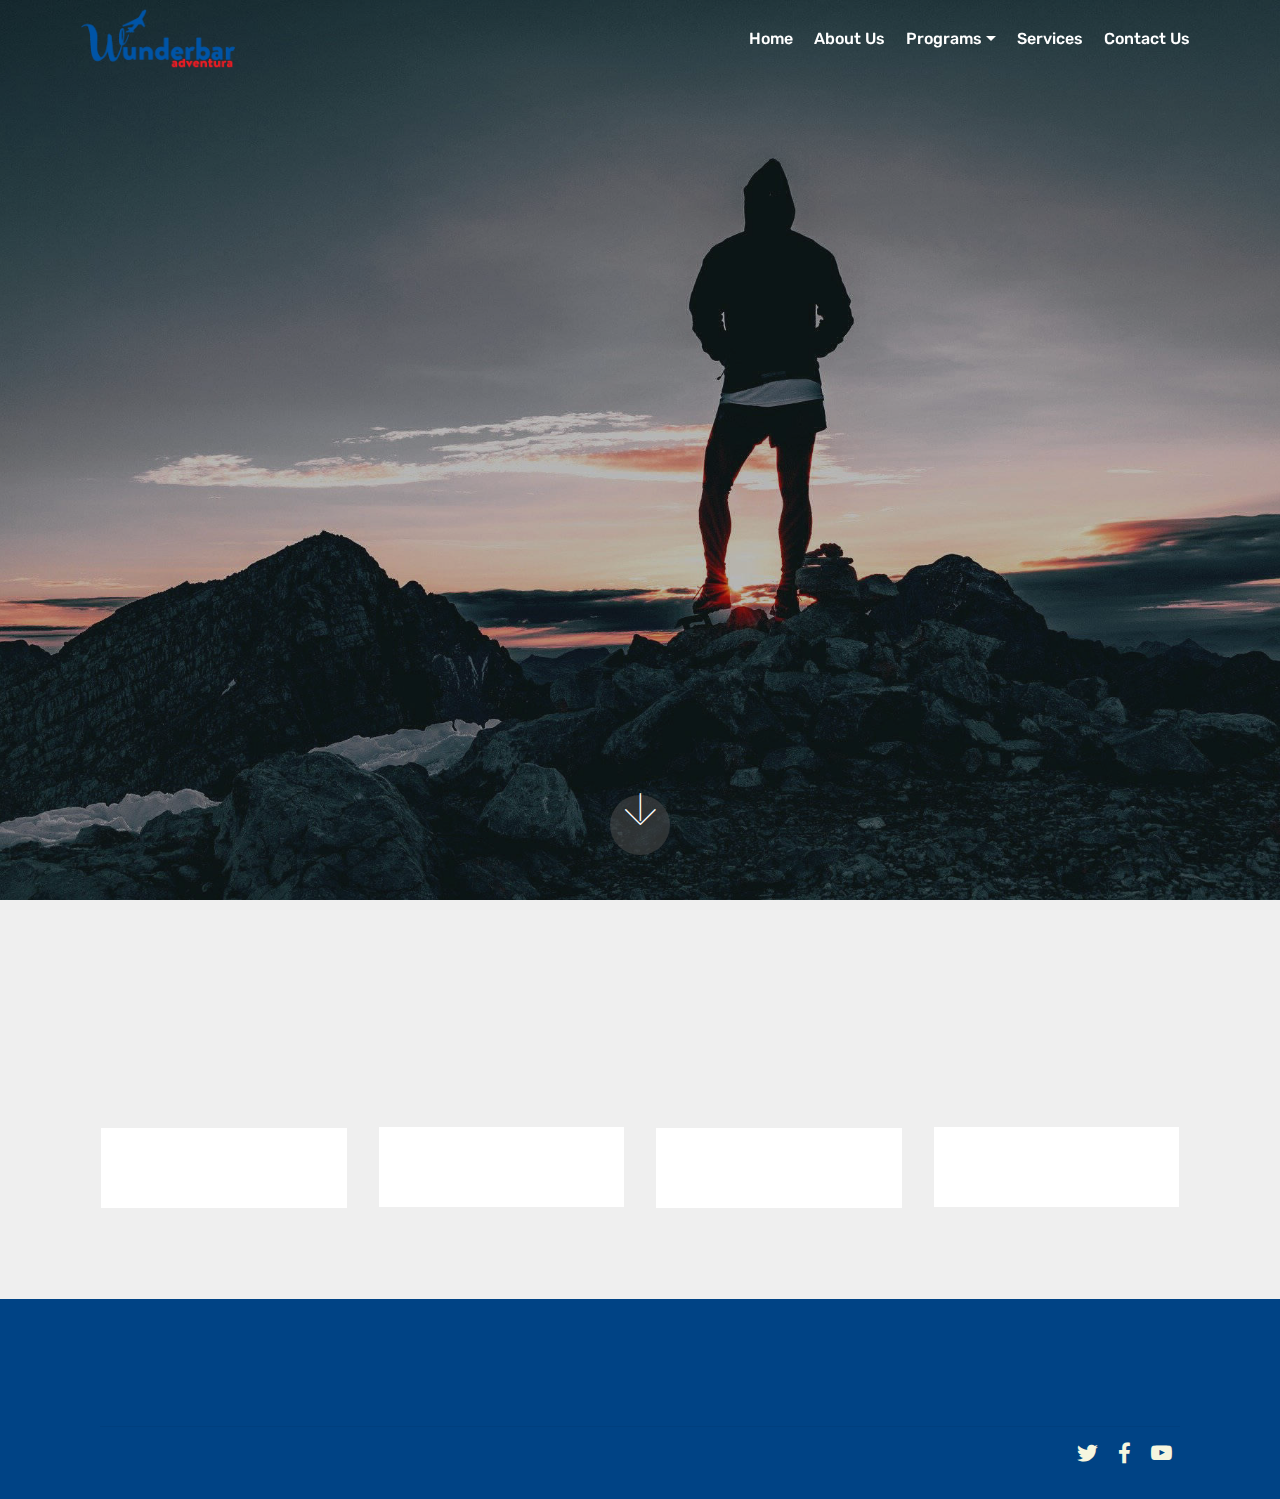
==== Wunderbar-Adventura/public/index.html @ d0595758 "initial project" ====
<!DOCTYPE html>
<html class="disable-select">
<head>
    <meta charset="UTF-8">
    <meta http-equiv="X-UA-Compatible" content="IE=edge">
    <meta name="viewport" content="width=device-width, initial-scale=1, minimum-scale=1">
    <link rel="shortcut icon" href="assets/images/logo-top-172x67.png" type="image/x-icon">
    <meta name="description" content="">

    <title>Wunderbar Adventura</title>
    <link rel="stylesheet" href="assets/web/assets/ordinary-icons/ordinary-icons.css">
    <link rel="stylesheet" href="assets/bootstrap/css/bootstrap.min.css">
    <link rel="stylesheet" href="assets/bootstrap/css/bootstrap-grid.min.css">
    <link rel="stylesheet" href="assets/bootstrap/css/bootstrap-reboot.min.css">
    <link rel="stylesheet" href="assets/socicon/css/styles.css">
    <link rel="stylesheet" href="assets/tether/tether.min.css">
    <link rel="stylesheet" href="assets/dropdown/css/style.css">
    <link rel="stylesheet" href="assets/animatecss/animate.min.css">
    <link rel="stylesheet" href="assets/theme/css/style.css">
    <link rel="preload" as="style" href="assets/ordinary/css/mbr-additional.css">
    <link rel="stylesheet" href="assets/ordinary/css/mbr-additional.css" type="text/css">
</head>

<body>
    <section class="menu cid-s4ZJizpNaF" once="menu" id="menu1-2d">
        <nav class="navbar navbar-expand beta-menu navbar-dropdown align-items-center navbar-fixed-top navbar-toggleable-sm bg-color transparent">
            <button class="navbar-toggler navbar-toggler-right" type="button" data-toggle="collapse" data-target="#navbarSupportedContent" aria-controls="navbarSupportedContent" aria-expanded="false" aria-label="Toggle navigation">
                <div class="hamburger">
                    <span></span>
                    <span></span>
                    <span></span>
                    <span></span>
                </div>
            </button>
            <div class="menu-logo">
                <div class="navbar-brand">
                    <span class="navbar-logo">
                        <a href="index.html"><img src="assets/images/logo-top-172x67.png" alt="" title="" style="height: 3.8rem;"></a>
                    </span>
                </div>
            </div>
            <div class="collapse navbar-collapse" id="navbarSupportedContent">
                <ul class="navbar-nav nav-dropdown nav-right" data-app-modern-menu="true">
                    <li class="nav-item">
                        <a class="nav-link link text-white display-4" href="index.html">Home</a>
                    </li>
                    <li class="nav-item">
                        <a class="nav-link link text-white display-4" href="about-us.html">About Us</a>
                    </li>
                    <li class="nav-item dropdown">
                        <a class="nav-link link text-white dropdown-toggle display-4" href="programs.html" data-toggle="dropdown-submenu" aria-expanded="false">Programs</a>
                        <div class="dropdown-menu">
                            <a class="text-white dropdown-item display-4" href="work-travel-usa.html">Work & Travel USA</a>
                            <a class="text-white dropdown-item display-4" href="internship-training-usa.html" aria-expanded="false">Internship & Training USA</a>
                            <a class="text-white dropdown-item display-4" href="summer-camp-counselor.html" aria-expanded="false">Summer Camp Counselor</a>
                        </div>
                    </li>
                    <li class="nav-item">
                        <a class="nav-link link text-white display-4" href="services.html">Services</a>
                    </li>
                    <li class="nav-item">
                        <a class="nav-link link text-white display-4" href="contact-us.html">Contact Us</a>
                    </li>
                </ul>
            </div>
        </nav>
    </section>

    <section class="cid-s4YYenp8SG mbr-fullscreen" id="header2-0">
        <div class="mbr-overlay" style="opacity: 0.3; background-color: rgb(35, 35, 35);"></div>
        <div class="container align-center">
            <div class="row justify-content-md-center">
                <div class="mbr-white col-md-12"></div>
            </div>
        </div>
        <div class="mbr-arrow hidden-sm-down" aria-hidden="true">
            <a href="#next">
                <i class="mbri-down mbr-iconfont"></i>
            </a>
        </div>
    </section>

    <section class="features18 popup-btn-cards cid-s4Zfjq0vpF" id="features18-x">
        <div class="container">
            <div class="media-container-row pt-5 ">
                <div class="card p-3 col-12 col-md-6 col-lg-3">
                    <div class="card-wrapper ">
                        <div class="card-img">
                            <div class="mbr-overlay"></div>
                            <div class="mbr-section-btn text-center">
                                <a href="about-us.html" class="btn btn-primary display-4">Learn More</a>
                            </div>
                            <img src="assets/images/mbr-492x328.jpeg" alt="" title="">
                        </div>
                        <div class="card-box">
                            <h4 class="card-title mbr-fonts-style display-7">About Us</h4>
                        </div>
                    </div>
                </div>
                <div class="card p-3 col-12 col-md-6 col-lg-3">
                    <div class="card-wrapper">
                        <div class="card-img">
                            <div class="mbr-overlay"></div>
                            <div class="mbr-section-btn text-center"><a href="programs.html" class="btn btn-primary display-4">Learn More</a></div>
                            <img src="assets/images/mbr-492x327.jpeg" alt="" title="">
                        </div>
                        <div class="card-box">
                            <h4 class="card-title mbr-fonts-style display-7">Programs</h4>
                        </div>
                    </div>
                </div>
                <div class="card p-3 col-12 col-md-6 col-lg-3">
                    <div class="card-wrapper">
                        <div class="card-img">
                            <div class="mbr-overlay"></div>
                            <div class="mbr-section-btn text-center"><a href="services.html" class="btn btn-primary display-4">Learn More</a></div>
                            <img src="assets/images/mbr-1-492x328.jpeg" alt="" title="">
                        </div>
                        <div class="card-box">
                            <h4 class="card-title mbr-fonts-style display-7">Services</h4>
                        </div>
                    </div>
                </div>

                <div class="card p-3 col-12 col-md-6 col-lg-3">
                    <div class="card-wrapper">
                        <div class="card-img">
                            <div class="mbr-overlay"></div>
                            <div class="mbr-section-btn text-center"><a href="contact-us.html" class="btn btn-primary display-4">Learn More</a></div>
                            <img src="assets/images/mbr-492x327.jpg" alt="" title="">
                        </div>
                        <div class="card-box">
                            <h4 class="card-title mbr-fonts-style display-7">Contact Us</h4>
                        </div>
                    </div>
                </div>
            </div>
        </div>
    </section>

    <section class="cid-s5guFJ3Wqf" id="footer5-46">
        <div class="container">
            <div class="media-container-row">
                <div class="col-md-3">
                    <div class="media-wrap">
                        <a href="#">
                            <img src="assets/images/logo-btm-192x40.png" alt="" title="">
                        </a>
                    </div>
                </div>
                <div class="col-md-9">
                    <p class="mbr-text align-right links mbr-fonts-style display-7">Phone: +6 018-988 3263 (Jay)<br>E-mail: customerservice@wunderbar-adventura.com</p>
                </div>
            </div>
            <div class="footer-lower">
                <div class="media-container-row">
                    <div class="col-md-12">
                        <hr>
                    </div>
                </div>
                <div class="media-container-row mbr-white">
                    <div class="col-md-6 copyright">
                        <p class="mbr-text mbr-fonts-style display-7">© Copyright 2017 wunderbar-adventura.com. - All Rights Reserved</p>
                    </div>
                    <div class="col-md-6">
                        <div class="social-list align-right">
                            <div class="soc-item">
                                <span class="mbr-iconfont mbr-iconfont-social socicon-twitter socicon" style="color: rgb(246, 246, 223); fill: rgb(246, 246, 223);"></span>
                            </div>
                            <div class="soc-item">
                                <span class="mbr-iconfont mbr-iconfont-social socicon-facebook socicon" style="color: rgb(246, 246, 223); fill: rgb(246, 246, 223);"></span>
                            </div>
                            <div class="soc-item">
                                <span class="mbr-iconfont mbr-iconfont-social socicon-youtube socicon" style="color: rgb(246, 246, 223); fill: rgb(246, 246, 223);"></span>
                            </div>
                        </div>
                    </div>
                </div>
            </div>
        </div>
    </section>

    <script src="assets/web/assets/jquery/jquery.min.js"></script>
    <script src="assets/popper/popper.min.js"></script>
    <script src="assets/bootstrap/js/bootstrap.min.js"></script>
    <script src="assets/smoothscroll/smooth-scroll.js"></script>
    <script src="assets/tether/tether.min.js"></script>
    <script src="assets/viewportchecker/jquery.viewportchecker.js"></script>
    <script src="assets/mbr-popup-btns/mbr-popup-btns.js"></script>
    <script src="assets/dropdown/js/nav-dropdown.js"></script>
    <script src="assets/dropdown/js/navbar-dropdown.js"></script>
    <script src="assets/touchswipe/jquery.touch-swipe.min.js"></script>
    <script src="assets/theme/js/script.js"></script>

    <div id="scrollToTop" class="scrollToTop mbr-arrow-up">
        <a style="text-align: center;">
            <i class="mbr-arrow-up-icon mbr-arrow-up-icon-cm cm-icon cm-icon-smallarrow-up"></i>
        </a>
    </div>
    <input name="animation" type="hidden">
</body>
</html>
---- Wunderbar-Adventura/public/assets/web/assets/ordinary-icons/ordinary-icons.css ----
@font-face {
  font-family: 'MobiriseIcons';
  src:  url('ordinary-icons.eot?spat4u');
  src:  url('ordinary-icons.eot?spat4u#iefix') format('embedded-opentype'),
    url('ordinary-icons.ttf?spat4u') format('truetype'),
    url('ordinary-icons.woff?spat4u') format('woff'),
    url('ordinary-icons.svg?spat4u#MobiriseIcons') format('svg');
  font-weight: normal;
  font-style: normal;
  font-display: swap;
}

[class^="mbri-"], [class*=" mbri-"] {
  /* use !important to prevent issues with browser extensions that change fonts */
  font-family: MobiriseIcons !important;
  speak: none;
  font-style: normal;
  font-weight: normal;
  font-variant: normal;
  text-transform: none;
  line-height: 1;

  /* Better Font Rendering =========== */
  -webkit-font-smoothing: antialiased;
  -moz-osx-font-smoothing: grayscale;
}

.mbri-add-submenu:before {
  content: "\e900";
}
.mbri-alert:before {
  content: "\e901";
}
.mbri-align-center:before {
  content: "\e902";
}
.mbri-align-justify:before {
  content: "\e903";
}
.mbri-align-left:before {
  content: "\e904";
}
.mbri-align-right:before {
  content: "\e905";
}
.mbri-android:before {
  content: "\e906";
}
.mbri-apple:before {
  content: "\e907";
}
.mbri-arrow-down:before {
  content: "\e908";
}
.mbri-arrow-next:before {
  content: "\e909";
}
.mbri-arrow-prev:before {
  content: "\e90a";
}
.mbri-arrow-up:before {
  content: "\e90b";
}
.mbri-bold:before {
  content: "\e90c";
}
.mbri-bookmark:before {
  content: "\e90d";
}
.mbri-bootstrap:before {
  content: "\e90e";
}
.mbri-briefcase:before {
  content: "\e90f";
}
.mbri-browse:before {
  content: "\e910";
}
.mbri-bulleted-list:before {
  content: "\e911";
}
.mbri-calendar:before {
  content: "\e912";
}
.mbri-camera:before {
  content: "\e913";
}
.mbri-cart-add:before {
  content: "\e914";
}
.mbri-cart-full:before {
  content: "\e915";
}
.mbri-cash:before {
  content: "\e916";
}
.mbri-change-style:before {
  content: "\e917";
}
.mbri-chat:before {
  content: "\e918";
}
.mbri-clock:before {
  content: "\e919";
}
.mbri-close:before {
  content: "\e91a";
}
.mbri-cloud:before {
  content: "\e91b";
}
.mbri-code:before {
  content: "\e91c";
}
.mbri-contact-form:before {
  content: "\e91d";
}
.mbri-credit-card:before {
  content: "\e91e";
}
.mbri-cursor-click:before {
  content: "\e91f";
}
.mbri-cust-feedback:before {
  content: "\e920";
}
.mbri-database:before {
  content: "\e921";
}
.mbri-delivery:before {
  content: "\e922";
}
.mbri-desktop:before {
  content: "\e923";
}
.mbri-devices:before {
  content: "\e924";
}
.mbri-down:before {
  content: "\e925";
}
.mbri-download:before {
  content: "\e989";
}
.mbri-drag-n-drop:before {
  content: "\e927";
}
.mbri-drag-n-drop2:before {
  content: "\e928";
}
.mbri-edit:before {
  content: "\e929";
}
.mbri-edit2:before {
  content: "\e92a";
}
.mbri-error:before {
  content: "\e92b";
}
.mbri-extension:before {
  content: "\e92c";
}
.mbri-features:before {
  content: "\e92d";
}
.mbri-file:before {
  content: "\e92e";
}
.mbri-flag:before {
  content: "\e92f";
}
.mbri-folder:before {
  content: "\e930";
}
.mbri-gift:before {
  content: "\e931";
}
.mbri-github:before {
  content: "\e932";
}
.mbri-globe:before {
  content: "\e933";
}
.mbri-globe-2:before {
  content: "\e934";
}
.mbri-growing-chart:before {
  content: "\e935";
}
.mbri-hearth:before {
  content: "\e936";
}
.mbri-help:before {
  content: "\e937";
}
.mbri-home:before {
  content: "\e938";
}
.mbri-hot-cup:before {
  content: "\e939";
}
.mbri-idea:before {
  content: "\e93a";
}
.mbri-image-gallery:before {
  content: "\e93b";
}
.mbri-image-slider:before {
  content: "\e93c";
}
.mbri-info:before {
  content: "\e93d";
}
.mbri-italic:before {
  content: "\e93e";
}
.mbri-key:before {
  content: "\e93f";
}
.mbri-laptop:before {
  content: "\e940";
}
.mbri-layers:before {
  content: "\e941";
}
.mbri-left-right:before {
  content: "\e942";
}
.mbri-left:before {
  content: "\e943";
}
.mbri-letter:before {
  content: "\e944";
}
.mbri-like:before {
  content: "\e945";
}
.mbri-link:before {
  content: "\e946";
}
.mbri-lock:before {
  content: "\e947";
}
.mbri-login:before {
  content: "\e948";
}
.mbri-logout:before {
  content: "\e949";
}
.mbri-magic-stick:before {
  content: "\e94a";
}
.mbri-map-pin:before {
  content: "\e94b";
}
.mbri-menu:before {
  content: "\e94c";
}
.mbri-mobile:before {
  content: "\e94d";
}
.mbri-mobile2:before {
  content: "\e94e";
}
.mbri-mobirise:before {
  content: "\e94f";
}
.mbri-more-horizontal:before {
  content: "\e950";
}
.mbri-more-vertical:before {
  content: "\e951";
}
.mbri-music:before {
  content: "\e952";
}
.mbri-new-file:before {
  content: "\e953";
}
.mbri-numbered-list:before {
  content: "\e954";
}
.mbri-opened-folder:before {
  content: "\e955";
}
.mbri-pages:before {
  content: "\e956";
}
.mbri-paper-plane:before {
  content: "\e957";
}
.mbri-paperclip:before {
  content: "\e958";
}
.mbri-photo:before {
  content: "\e959";
}
.mbri-photos:before {
  content: "\e95a";
}
.mbri-pin:before {
  content: "\e95b";
}
.mbri-play:before {
  content: "\e95c";
}
.mbri-plus:before {
  content: "\e95d";
}
.mbri-preview:before {
  content: "\e95e";
}
.mbri-print:before {
  content: "\e95f";
}
.mbri-protect:before {
  content: "\e960";
}
.mbri-question:before {
  content: "\e961";
}
.mbri-quote-left:before {
  content: "\e962";
}
.mbri-quote-right:before {
  content: "\e963";
}
.mbri-refresh:before {
  content: "\e964";
}
.mbri-responsive:before {
  content: "\e965";
}
.mbri-right:before {
  content: "\e966";
}
.mbri-rocket:before {
  content: "\e967";
}
.mbri-sad-face:before {
  content: "\e968";
}
.mbri-sale:before {
  content: "\e969";
}
.mbri-save:before {
  content: "\e96a";
}
.mbri-search:before {
  content: "\e96b";
}
.mbri-setting:before {
  content: "\e96c";
}
.mbri-setting2:before {
  content: "\e96d";
}
.mbri-setting3:before {
  content: "\e96e";
}
.mbri-share:before {
  content: "\e96f";
}
.mbri-shopping-bag:before {
  content: "\e970";
}
.mbri-shopping-basket:before {
  content: "\e971";
}
.mbri-shopping-cart:before {
  content: "\e972";
}
.mbri-sites:before {
  content: "\e973";
}
.mbri-smile-face:before {
  content: "\e974";
}
.mbri-speed:before {
  content: "\e975";
}
.mbri-star:before {
  content: "\e976";
}
.mbri-success:before {
  content: "\e977";
}
.mbri-sun:before {
  content: "\e978";
}
.mbri-sun2:before {
  content: "\e979";
}
.mbri-tablet:before {
  content: "\e97a";
}
.mbri-tablet-vertical:before {
  content: "\e97b";
}
.mbri-target:before {
  content: "\e97c";
}
.mbri-timer:before {
  content: "\e97d";
}
.mbri-to-ftp:before {
  content: "\e97e";
}
.mbri-to-local-drive:before {
  content: "\e97f";
}
.mbri-touch-swipe:before {
  content: "\e980";
}
.mbri-touch:before {
  content: "\e981";
}
.mbri-trash:before {
  content: "\e982";
}
.mbri-underline:before {
  content: "\e983";
}
.mbri-unlink:before {
  content: "\e984";
}
.mbri-unlock:before {
  content: "\e985";
}
.mbri-up-down:before {
  content: "\e986";
}
.mbri-up:before {
  content: "\e987";
}
.mbri-update:before {
  content: "\e988";
}
.mbri-upload:before {
 content: "\e926"; 
}
.mbri-user:before {
  content: "\e98a";
}
.mbri-user2:before {
  content: "\e98b";
}
.mbri-users:before {
  content: "\e98c";
}
.mbri-video:before {
  content: "\e98d";
}
.mbri-video-play:before {
  content: "\e98e";
}
.mbri-watch:before {
  content: "\e98f";
}
.mbri-website-theme:before {
  content: "\e990";
}
.mbri-wifi:before {
  content: "\e991";
}
.mbri-windows:before {
  content: "\e992";
}
.mbri-zoom-out:before {
  content: "\e993";
}
.mbri-redo:before {
  content: "\e994";
}
.mbri-undo:before {
  content: "\e995";
}
---- Wunderbar-Adventura/public/assets/socicon/css/styles.css ----
@charset "UTF-8";

@font-face {
  font-family: 'Socicon';
  src:  url('../fonts/socicon.eot');
  src:  url('../fonts/socicon.eot?#iefix') format('embedded-opentype'),
    url('../fonts/socicon.woff2') format('woff2'),
    url('../fonts/socicon.ttf') format('truetype'),
    url('../fonts/socicon.woff') format('woff'),
    url('../fonts/socicon.svg#socicon') format('svg');
  font-weight: normal;
  font-style: normal;
}

[data-icon]:before {
  font-family: "socicon" !important;
  content: attr(data-icon);
  font-style: normal !important;
  font-weight: normal !important;
  font-variant: normal !important;
  text-transform: none !important;
  speak: none;
  line-height: 1;
  -webkit-font-smoothing: antialiased;
  -moz-osx-font-smoothing: grayscale;
}

[class^="socicon-"], [class*=" socicon-"] {
  /* use !important to prevent issues with browser extensions that change fonts */
  font-family: 'Socicon' !important;
  speak: none;
  font-style: normal;
  font-weight: normal;
  font-variant: normal;
  text-transform: none;
  line-height: 1;

  /* Better Font Rendering =========== */
  -webkit-font-smoothing: antialiased;
  -moz-osx-font-smoothing: grayscale;
}

.socicon-eitaa:before {
  content: "\e97c";
}
.socicon-soroush:before {
  content: "\e97d";
}
.socicon-bale:before {
  content: "\e97e";
}
.socicon-zazzle:before {
  content: "\e97b";
}
.socicon-society6:before {
  content: "\e97a";
}
.socicon-redbubble:before {
  content: "\e979";
}
.socicon-avvo:before {
  content: "\e978";
}
.socicon-stitcher:before {
  content: "\e977";
}
.socicon-googlehangouts:before {
  content: "\e974";
}
.socicon-dlive:before {
  content: "\e975";
}
.socicon-vsco:before {
  content: "\e976";
}
.socicon-flipboard:before {
  content: "\e973";
}
.socicon-ubuntu:before {
  content: "\e958";
}
.socicon-artstation:before {
  content: "\e959";
}
.socicon-invision:before {
  content: "\e95a";
}
.socicon-torial:before {
  content: "\e95b";
}
.socicon-collectorz:before {
  content: "\e95c";
}
.socicon-seenthis:before {
  content: "\e95d";
}
.socicon-googleplaymusic:before {
  content: "\e95e";
}
.socicon-debian:before {
  content: "\e95f";
}
.socicon-filmfreeway:before {
  content: "\e960";
}
.socicon-gnome:before {
  content: "\e961";
}
.socicon-itchio:before {
  content: "\e962";
}
.socicon-jamendo:before {
  content: "\e963";
}
.socicon-mix:before {
  content: "\e964";
}
.socicon-sharepoint:before {
  content: "\e965";
}
.socicon-tinder:before {
  content: "\e966";
}
.socicon-windguru:before {
  content: "\e967";
}
.socicon-cdbaby:before {
  content: "\e968";
}
.socicon-elementaryos:before {
  content: "\e969";
}
.socicon-stage32:before {
  content: "\e96a";
}
.socicon-tiktok:before {
  content: "\e96b";
}
.socicon-gitter:before {
  content: "\e96c";
}
.socicon-letterboxd:before {
  content: "\e96d";
}
.socicon-threema:before {
  content: "\e96e";
}
.socicon-splice:before {
  content: "\e96f";
}
.socicon-metapop:before {
  content: "\e970";
}
.socicon-naver:before {
  content: "\e971";
}
.socicon-remote:before {
  content: "\e972";
}
.socicon-internet:before {
  content: "\e957";
}
.socicon-moddb:before {
  content: "\e94b";
}
.socicon-indiedb:before {
  content: "\e94c";
}
.socicon-traxsource:before {
  content: "\e94d";
}
.socicon-gamefor:before {
  content: "\e94e";
}
.socicon-pixiv:before {
  content: "\e94f";
}
.socicon-myanimelist:before {
  content: "\e950";
}
.socicon-blackberry:before {
  content: "\e951";
}
.socicon-wickr:before {
  content: "\e952";
}
.socicon-spip:before {
  content: "\e953";
}
.socicon-napster:before {
  content: "\e954";
}
.socicon-beatport:before {
  content: "\e955";
}
.socicon-hackerone:before {
  content: "\e956";
}
.socicon-hackernews:before {
  content: "\e946";
}
.socicon-smashwords:before {
  content: "\e947";
}
.socicon-kobo:before {
  content: "\e948";
}
.socicon-bookbub:before {
  content: "\e949";
}
.socicon-mailru:before {
  content: "\e94a";
}
.socicon-gitlab:before {
  content: "\e945";
}
.socicon-instructables:before {
  content: "\e944";
}
.socicon-portfolio:before {
  content: "\e943";
}
.socicon-codered:before {
  content: "\e940";
}
.socicon-origin:before {
  content: "\e941";
}
.socicon-nextdoor:before {
  content: "\e942";
}
.socicon-udemy:before {
  content: "\e93f";
}
.socicon-livemaster:before {
  content: "\e93e";
}
.socicon-crunchbase:before {
  content: "\e93b";
}
.socicon-homefy:before {
  content: "\e93c";
}
.socicon-calendly:before {
  content: "\e93d";
}
.socicon-realtor:before {
  content: "\e90f";
}
.socicon-tidal:before {
  content: "\e910";
}
.socicon-qobuz:before {
  content: "\e911";
}
.socicon-natgeo:before {
  content: "\e912";
}
.socicon-mastodon:before {
  content: "\e913";
}
.socicon-unsplash:before {
  content: "\e914";
}
.socicon-homeadvisor:before {
  content: "\e915";
}
.socicon-angieslist:before {
  content: "\e916";
}
.socicon-codepen:before {
  content: "\e917";
}
.socicon-slack:before {
  content: "\e918";
}
.socicon-openaigym:before {
  content: "\e919";
}
.socicon-logmein:before {
  content: "\e91a";
}
.socicon-fiverr:before {
  content: "\e91b";
}
.socicon-gotomeeting:before {
  content: "\e91c";
}
.socicon-aliexpress:before {
  content: "\e91d";
}
.socicon-guru:before {
  content: "\e91e";
}
.socicon-appstore:before {
  content: "\e91f";
}
.socicon-homes:before {
  content: "\e920";
}
.socicon-zoom:before {
  content: "\e921";
}
.socicon-alibaba:before {
  content: "\e922";
}
.socicon-craigslist:before {
  content: "\e923";
}
.socicon-wix:before {
  content: "\e924";
}
.socicon-redfin:before {
  content: "\e925";
}
.socicon-googlecalendar:before {
  content: "\e926";
}
.socicon-shopify:before {
  content: "\e927";
}
.socicon-freelancer:before {
  content: "\e928";
}
.socicon-seedrs:before {
  content: "\e929";
}
.socicon-bing:before {
  content: "\e92a";
}
.socicon-doodle:before {
  content: "\e92b";
}
.socicon-bonanza:before {
  content: "\e92c";
}
.socicon-squarespace:before {
  content: "\e92d";
}
.socicon-toptal:before {
  content: "\e92e";
}
.socicon-gust:before {
  content: "\e92f";
}
.socicon-ask:before {
  content: "\e930";
}
.socicon-trulia:before {
  content: "\e931";
}
.socicon-loomly:before {
  content: "\e932";
}
.socicon-ghost:before {
  content: "\e933";
}
.socicon-upwork:before {
  content: "\e934";
}
.socicon-fundable:before {
  content: "\e935";
}
.socicon-booking:before {
  content: "\e936";
}
.socicon-googlemaps:before {
  content: "\e937";
}
.socicon-zillow:before {
  content: "\e938";
}
.socicon-niconico:before {
  content: "\e939";
}
.socicon-toneden:before {
  content: "\e93a";
}
.socicon-augment:before {
  content: "\e908";
}
.socicon-bitbucket:before {
  content: "\e909";
}
.socicon-fyuse:before {
  content: "\e90a";
}
.socicon-yt-gaming:before {
  content: "\e90b";
}
.socicon-sketchfab:before {
  content: "\e90c";
}
.socicon-mobcrush:before {
  content: "\e90d";
}
.socicon-microsoft:before {
  content: "\e90e";
}
.socicon-pandora:before {
  content: "\e907";
}
.socicon-messenger:before {
  content: "\e906";
}
.socicon-gamewisp:before {
  content: "\e905";
}
.socicon-bloglovin:before {
  content: "\e904";
}
.socicon-tunein:before {
  content: "\e903";
}
.socicon-gamejolt:before {
  content: "\e901";
}
.socicon-trello:before {
  content: "\e902";
}
.socicon-spreadshirt:before {
  content: "\e900";
}
.socicon-500px:before {
  content: "\e000";
}
.socicon-8tracks:before {
  content: "\e001";
}
.socicon-airbnb:before {
  content: "\e002";
}
.socicon-alliance:before {
  content: "\e003";
}
.socicon-amazon:before {
  content: "\e004";
}
.socicon-amplement:before {
  content: "\e005";
}
.socicon-android:before {
  content: "\e006";
}
.socicon-angellist:before {
  content: "\e007";
}
.socicon-apple:before {
  content: "\e008";
}
.socicon-appnet:before {
  content: "\e009";
}
.socicon-baidu:before {
  content: "\e00a";
}
.socicon-bandcamp:before {
  content: "\e00b";
}
.socicon-battlenet:before {
  content: "\e00c";
}
.socicon-mixer:before {
  content: "\e00d";
}
.socicon-bebee:before {
  content: "\e00e";
}
.socicon-bebo:before {
  content: "\e00f";
}
.socicon-behance:before {
  content: "\e010";
}
.socicon-blizzard:before {
  content: "\e011";
}
.socicon-blogger:before {
  content: "\e012";
}
.socicon-buffer:before {
  content: "\e013";
}
.socicon-chrome:before {
  content: "\e014";
}
.socicon-coderwall:before {
  content: "\e015";
}
.socicon-curse:before {
  content: "\e016";
}
.socicon-dailymotion:before {
  content: "\e017";
}
.socicon-deezer:before {
  content: "\e018";
}
.socicon-delicious:before {
  content: "\e019";
}
.socicon-deviantart:before {
  content: "\e01a";
}
.socicon-diablo:before {
  content: "\e01b";
}
.socicon-digg:before {
  content: "\e01c";
}
.socicon-discord:before {
  content: "\e01d";
}
.socicon-disqus:before {
  content: "\e01e";
}
.socicon-douban:before {
  content: "\e01f";
}
.socicon-draugiem:before {
  content: "\e020";
}
.socicon-dribbble:before {
  content: "\e021";
}
.socicon-drupal:before {
  content: "\e022";
}
.socicon-ebay:before {
  content: "\e023";
}
.socicon-ello:before {
  content: "\e024";
}
.socicon-endomodo:before {
  content: "\e025";
}
.socicon-envato:before {
  content: "\e026";
}
.socicon-etsy:before {
  content: "\e027";
}
.socicon-facebook:before {
  content: "\e028";
}
.socicon-feedburner:before {
  content: "\e029";
}
.socicon-filmweb:before {
  content: "\e02a";
}
.socicon-firefox:before {
  content: "\e02b";
}
.socicon-flattr:before {
  content: "\e02c";
}
.socicon-flickr:before {
  content: "\e02d";
}
.socicon-formulr:before {
  content: "\e02e";
}
.socicon-forrst:before {
  content: "\e02f";
}
.socicon-foursquare:before {
  content: "\e030";
}
.socicon-friendfeed:before {
  content: "\e031";
}
.socicon-github:before {
  content: "\e032";
}
.socicon-goodreads:before {
  content: "\e033";
}
.socicon-google:before {
  content: "\e034";
}
.socicon-googlescholar:before {
  content: "\e035";
}
.socicon-googlegroups:before {
  content: "\e036";
}
.socicon-googlephotos:before {
  content: "\e037";
}
.socicon-googleplus:before {
  content: "\e038";
}
.socicon-grooveshark:before {
  content: "\e039";
}
.socicon-hackerrank:before {
  content: "\e03a";
}
.socicon-hearthstone:before {
  content: "\e03b";
}
.socicon-hellocoton:before {
  content: "\e03c";
}
.socicon-heroes:before {
  content: "\e03d";
}
.socicon-smashcast:before {
  content: "\e03e";
}
.socicon-horde:before {
  content: "\e03f";
}
.socicon-houzz:before {
  content: "\e040";
}
.socicon-icq:before {
  content: "\e041";
}
.socicon-identica:before {
  content: "\e042";
}
.socicon-imdb:before {
  content: "\e043";
}
.socicon-instagram:before {
  content: "\e044";
}
.socicon-issuu:before {
  content: "\e045";
}
.socicon-istock:before {
  content: "\e046";
}
.socicon-itunes:before {
  content: "\e047";
}
.socicon-keybase:before {
  content: "\e048";
}
.socicon-lanyrd:before {
  content: "\e049";
}
.socicon-lastfm:before {
  content: "\e04a";
}
.socicon-line:before {
  content: "\e04b";
}
.socicon-linkedin:before {
  content: "\e04c";
}
.socicon-livejournal:before {
  content: "\e04d";
}
.socicon-lyft:before {
  content: "\e04e";
}
.socicon-macos:before {
  content: "\e04f";
}
.socicon-mail:before {
  content: "\e050";
}
.socicon-medium:before {
  content: "\e051";
}
.socicon-meetup:before {
  content: "\e052";
}
.socicon-mixcloud:before {
  content: "\e053";
}
.socicon-modelmayhem:before {
  content: "\e054";
}
.socicon-mumble:before {
  content: "\e055";
}
.socicon-myspace:before {
  content: "\e056";
}
.socicon-newsvine:before {
  content: "\e057";
}
.socicon-nintendo:before {
  content: "\e058";
}
.socicon-npm:before {
  content: "\e059";
}
.socicon-odnoklassniki:before {
  content: "\e05a";
}
.socicon-openid:before {
  content: "\e05b";
}
.socicon-opera:before {
  content: "\e05c";
}
.socicon-outlook:before {
  content: "\e05d";
}
.socicon-overwatch:before {
  content: "\e05e";
}
.socicon-patreon:before {
  content: "\e05f";
}
.socicon-paypal:before {
  content: "\e060";
}
.socicon-periscope:before {
  content: "\e061";
}
.socicon-persona:before {
  content: "\e062";
}
.socicon-pinterest:before {
  content: "\e063";
}
.socicon-play:before {
  content: "\e064";
}
.socicon-player:before {
  content: "\e065";
}
.socicon-playstation:before {
  content: "\e066";
}
.socicon-pocket:before {
  content: "\e067";
}
.socicon-qq:before {
  content: "\e068";
}
.socicon-quora:before {
  content: "\e069";
}
.socicon-raidcall:before {
  content: "\e06a";
}
.socicon-ravelry:before {
  content: "\e06b";
}
.socicon-reddit:before {
  content: "\e06c";
}
.socicon-renren:before {
  content: "\e06d";
}
.socicon-researchgate:before {
  content: "\e06e";
}
.socicon-residentadvisor:before {
  content: "\e06f";
}
.socicon-reverbnation:before {
  content: "\e070";
}
.socicon-rss:before {
  content: "\e071";
}
.socicon-sharethis:before {
  content: "\e072";
}
.socicon-skype:before {
  content: "\e073";
}
.socicon-slideshare:before {
  content: "\e074";
}
.socicon-smugmug:before {
  content: "\e075";
}
.socicon-snapchat:before {
  content: "\e076";
}
.socicon-songkick:before {
  content: "\e077";
}
.socicon-soundcloud:before {
  content: "\e078";
}
.socicon-spotify:before {
  content: "\e079";
}
.socicon-stackexchange:before {
  content: "\e07a";
}
.socicon-stackoverflow:before {
  content: "\e07b";
}
.socicon-starcraft:before {
  content: "\e07c";
}
.socicon-stayfriends:before {
  content: "\e07d";
}
.socicon-steam:before {
  content: "\e07e";
}
.socicon-storehouse:before {
  content: "\e07f";
}
.socicon-strava:before {
  content: "\e080";
}
.socicon-streamjar:before {
  content: "\e081";
}
.socicon-stumbleupon:before {
  content: "\e082";
}
.socicon-swarm:before {
  content: "\e083";
}
.socicon-teamspeak:before {
  content: "\e084";
}
.socicon-teamviewer:before {
  content: "\e085";
}
.socicon-technorati:before {
  content: "\e086";
}
.socicon-telegram:before {
  content: "\e087";
}
.socicon-tripadvisor:before {
  content: "\e088";
}
.socicon-tripit:before {
  content: "\e089";
}
.socicon-triplej:before {
  content: "\e08a";
}
.socicon-tumblr:before {
  content: "\e08b";
}
.socicon-twitch:before {
  content: "\e08c";
}
.socicon-twitter:before {
  content: "\e08d";
}
.socicon-uber:before {
  content: "\e08e";
}
.socicon-ventrilo:before {
  content: "\e08f";
}
.socicon-viadeo:before {
  content: "\e090";
}
.socicon-viber:before {
  content: "\e091";
}
.socicon-viewbug:before {
  content: "\e092";
}
.socicon-vimeo:before {
  content: "\e093";
}
.socicon-vine:before {
  content: "\e094";
}
.socicon-vkontakte:before {
  content: "\e095";
}
.socicon-warcraft:before {
  content: "\e096";
}
.socicon-wechat:before {
  content: "\e097";
}
.socicon-weibo:before {
  content: "\e098";
}
.socicon-whatsapp:before {
  content: "\e099";
}
.socicon-wikipedia:before {
  content: "\e09a";
}
.socicon-windows:before {
  content: "\e09b";
}
.socicon-wordpress:before {
  content: "\e09c";
}
.socicon-wykop:before {
  content: "\e09d";
}
.socicon-xbox:before {
  content: "\e09e";
}
.socicon-xing:before {
  content: "\e09f";
}
.socicon-yahoo:before {
  content: "\e0a0";
}
.socicon-yammer:before {
  content: "\e0a1";
}
.socicon-yandex:before {
  content: "\e0a2";
}
.socicon-yelp:before {
  content: "\e0a3";
}
.socicon-younow:before {
  content: "\e0a4";
}
.socicon-youtube:before {
  content: "\e0a5";
}
.socicon-zapier:before {
  content: "\e0a6";
}
.socicon-zerply:before {
  content: "\e0a7";
}
.socicon-zomato:before {
  content: "\e0a8";
}
.socicon-zynga:before {
  content: "\e0a9";
}
---- Wunderbar-Adventura/public/assets/dropdown/css/style.css ----
.navbar-dropdown {
  left: 0;
  padding: 0;
  position: absolute;
  right: 0;
  top: 0;
  transition: all 0.45s ease;
  z-index: 1030;
  background: #282828; }
  .navbar-dropdown .navbar-logo {
    margin-right: 0.8rem;
    transition: margin 0.3s ease-in-out;
    vertical-align: middle; }
    .navbar-dropdown .navbar-logo img {
      height: 3.125rem;
      transition: all 0.3s ease-in-out; }
    .navbar-dropdown .navbar-logo.mbr-iconfont {
      font-size: 3.125rem;
      line-height: 3.125rem; }
  .navbar-dropdown .navbar-caption {
    font-weight: 700;
    white-space: normal;
    vertical-align: -4px;
    line-height: 3.125rem !important; }
    .navbar-dropdown .navbar-caption, .navbar-dropdown .navbar-caption:hover {
      color: inherit;
      text-decoration: none; }
  .navbar-dropdown .mbr-iconfont + .navbar-caption {
    vertical-align: -1px; }
  .navbar-dropdown.navbar-fixed-top {
    position: fixed; }
  .navbar-dropdown .navbar-brand span {
    vertical-align: -4px; }
  .navbar-dropdown.bg-color.transparent {
    background: none; }
  .navbar-dropdown.navbar-short .navbar-brand {
    padding: 0.625rem 0; }
    .navbar-dropdown.navbar-short .navbar-brand span {
      vertical-align: -1px; }
  .navbar-dropdown.navbar-short .navbar-caption {
    line-height: 2.375rem !important;
    vertical-align: -2px; }
  .navbar-dropdown.navbar-short .navbar-logo {
    margin-right: 0.5rem; }
    .navbar-dropdown.navbar-short .navbar-logo img {
      height: 2.375rem; }
    .navbar-dropdown.navbar-short .navbar-logo.mbr-iconfont {
      font-size: 2.375rem;
      line-height: 2.375rem; }
  .navbar-dropdown.navbar-short .mbr-table-cell {
    height: 3.625rem; }
  .navbar-dropdown .navbar-close {
    left: 0.6875rem;
    position: fixed;
    top: 0.75rem;
    z-index: 1000; }
  .navbar-dropdown .hamburger-icon {
    content: "";
    display: inline-block;
    vertical-align: middle;
    width: 16px;
    -webkit-box-shadow: 0 -6px 0 1px #282828,0 0 0 1px #282828,0 6px 0 1px #282828;
    -moz-box-shadow: 0 -6px 0 1px #282828,0 0 0 1px #282828,0 6px 0 1px #282828;
    box-shadow: 0 -6px 0 1px #282828,0 0 0 1px #282828,0 6px 0 1px #282828; }

.dropdown-menu .dropdown-toggle[data-toggle="dropdown-submenu"]::after {
  border-bottom: 0.35em solid transparent;
  border-left: 0.35em solid;
  border-right: 0;
  border-top: 0.35em solid transparent;
  margin-left: 0.3rem; }

.dropdown-menu .dropdown-item:focus {
  outline: 0; }

.nav-dropdown {
  font-size: 0.75rem;
  font-weight: 500;
  height: auto !important; }
  .nav-dropdown .nav-btn {
    padding-left: 1rem; }
  .nav-dropdown .link {
    margin: .667em 1.667em;
    font-weight: 500;
    padding: 0;
    transition: color .2s ease-in-out; }
    .nav-dropdown .link.dropdown-toggle {
      margin-right: 2.583em; }
      .nav-dropdown .link.dropdown-toggle::after {
        margin-left: .25rem;
        border-top: 0.35em solid;
        border-right: 0.35em solid transparent;
        border-left: 0.35em solid transparent;
        border-bottom: 0; }
      .nav-dropdown .link.dropdown-toggle[aria-expanded="true"] {
        margin: 0;
        padding: 0.667em 3.263em  0.667em 1.667em; }
  .nav-dropdown .link::after,
  .nav-dropdown .dropdown-item::after {
    color: inherit; }
  .nav-dropdown .btn {
    font-size: 0.75rem;
    font-weight: 700;
    letter-spacing: 0;
    margin-bottom: 0;
    padding-left: 1.25rem;
    padding-right: 1.25rem; }
  .nav-dropdown .dropdown-menu {
    border-radius: 0;
    border: 0;
    left: 0;
    margin: 0;
    padding-bottom: 1.25rem;
    padding-top: 1.25rem;
    position: relative; }
  .nav-dropdown .dropdown-submenu {
    margin-left: 0.125rem;
    top: 0; }
  .nav-dropdown .dropdown-item {
    font-weight: 500;
    line-height: 2;
    padding: 0.3846em 4.615em 0.3846em 1.5385em;
    position: relative;
    transition: color .2s ease-in-out, background-color .2s ease-in-out; }
    .nav-dropdown .dropdown-item::after {
      margin-top: -0.3077em;
      position: absolute;
      right: 1.1538em;
      top: 50%; }
    .nav-dropdown .dropdown-item:focus, .nav-dropdown .dropdown-item:hover {
      background: none; }

@media (max-width: 767px) {
  .nav-dropdown.navbar-toggleable-sm {
    bottom: 0;
    display: none;
    left: 0;
    overflow-x: hidden;
    position: fixed;
    top: 0;
    transform: translateX(-100%);
    -ms-transform: translateX(-100%);
    -webkit-transform: translateX(-100%);
    width: 18.75rem;
    z-index: 999; } }
.nav-dropdown.navbar-toggleable-xl {
  bottom: 0;
  display: none;
  left: 0;
  overflow-x: hidden;
  position: fixed;
  top: 0;
  transform: translateX(-100%);
  -ms-transform: translateX(-100%);
  -webkit-transform: translateX(-100%);
  width: 18.75rem;
  z-index: 999; }

.nav-dropdown-sm {
  display: block !important;
  overflow-x: hidden;
  overflow: auto;
  padding-top: 3.875rem; }
  .nav-dropdown-sm::after {
    content: "";
    display: block;
    height: 3rem;
    width: 100%; }
  .nav-dropdown-sm.collapse.in ~ .navbar-close {
    display: block !important; }
  .nav-dropdown-sm.collapsing, .nav-dropdown-sm.collapse.in {
    transform: translateX(0);
    -ms-transform: translateX(0);
    -webkit-transform: translateX(0);
    transition: all 0.25s ease-out;
    -webkit-transition: all 0.25s ease-out;
    background: #282828; }
  .nav-dropdown-sm.collapsing[aria-expanded="false"] {
    transform: translateX(-100%);
    -ms-transform: translateX(-100%);
    -webkit-transform: translateX(-100%); }
  .nav-dropdown-sm .nav-item {
    display: block;
    margin-left: 0 !important;
    padding-left: 0; }
  .nav-dropdown-sm .link,
  .nav-dropdown-sm .dropdown-item {
    border-top: 1px dotted rgba(255, 255, 255, 0.1);
    font-size: 0.8125rem;
    line-height: 1.6;
    margin: 0 !important;
    padding: 0.875rem 2.4rem 0.875rem 1.5625rem !important;
    position: relative;
    white-space: normal; }
    .nav-dropdown-sm .link:focus, .nav-dropdown-sm .link:hover,
    .nav-dropdown-sm .dropdown-item:focus,
    .nav-dropdown-sm .dropdown-item:hover {
      background: rgba(0, 0, 0, 0.2) !important;
      color: #c0a375; }
  .nav-dropdown-sm .nav-btn {
    position: relative;
    padding: 1.5625rem 1.5625rem 0 1.5625rem; }
    .nav-dropdown-sm .nav-btn::before {
      border-top: 1px dotted rgba(255, 255, 255, 0.1);
      content: "";
      left: 0;
      position: absolute;
      top: 0;
      width: 100%; }
    .nav-dropdown-sm .nav-btn + .nav-btn {
      padding-top: 0.625rem; }
      .nav-dropdown-sm .nav-btn + .nav-btn::before {
        display: none; }
  .nav-dropdown-sm .btn {
    padding: 0.625rem 0; }
  .nav-dropdown-sm .dropdown-toggle[data-toggle="dropdown-submenu"]::after {
    margin-left: .25rem;
    border-top: 0.35em solid;
    border-right: 0.35em solid transparent;
    border-left: 0.35em solid transparent;
    border-bottom: 0; }
  .nav-dropdown-sm .dropdown-toggle[data-toggle="dropdown-submenu"][aria-expanded="true"]::after {
    border-top: 0;
    border-right: 0.35em solid transparent;
    border-left: 0.35em solid transparent;
    border-bottom: 0.35em solid; }
  .nav-dropdown-sm .dropdown-menu {
    margin: 0;
    padding: 0;
    position: relative;
    top: 0;
    left: 0;
    width: 100%;
    border: 0;
    float: none;
    border-radius: 0;
    background: none; }
  .nav-dropdown-sm .dropdown-submenu {
    left: 100%;
    margin-left: 0.125rem;
    margin-top: -1.25rem;
    top: 0; }

.navbar-toggleable-sm .nav-dropdown .dropdown-menu {
  position: absolute; }

.navbar-toggleable-sm .nav-dropdown .dropdown-submenu {
  left: 100%;
  margin-left: 0.125rem;
  margin-top: -1.25rem;
  top: 0; }

.navbar-toggleable-sm.opened .nav-dropdown .dropdown-menu {
  position: relative; }

.navbar-toggleable-sm.opened .nav-dropdown .dropdown-submenu {
  left: 0;
  margin-left: 00rem;
  margin-top: 0rem;
  top: 0; }

.is-builder .nav-dropdown.collapsing {
  transition: none !important; }

/*# sourceMappingURL=style.css.map */
---- Wunderbar-Adventura/public/assets/theme/css/style.css ----
/*!
 * Mobirise v4 theme (https://mobirise.com/)
 * Copyright 2017 Mobirise
 */
section {
  background-color: #eeeeee;
}

.form-control:focus {
  box-shadow: none;
}

:focus {
  outline: none;
}

body {
  font-style: normal;
  line-height: 1.5;
}

section,
.container,
.container-fluid {
  position: relative;
  word-wrap: break-word;
}

a.mbr-iconfont:hover {
  text-decoration: none;
}

.article .lead p,
.article .lead ul,
.article .lead ol,
.article .lead pre,
.article .lead blockquote {
  margin-bottom: 0;
}

ul,
ol,
pre,
blockquote {
  margin-bottom: 2.3125rem;
}

pre {
  background: #f4f4f4;
  padding: 10px 24px;
  white-space: pre-wrap;
}

.inactive {
  -webkit-user-select: none;
  -moz-user-select: none;
  -ms-user-select: none;
  user-select: none;
  pointer-events: none;
  -webkit-user-drag: none;
  user-drag: none;
}

.mbr-section__comments .row {
  justify-content: center;
  -webkit-justify-content: center;
}

a {
  font-style: normal;
  font-weight: 400;
  cursor: pointer;
}

a, a:hover {
  text-decoration: none;
}

figure {
  margin-bottom: 0;
}

body {
  color: #232323;
}

h1,
h2,
h3,
h4,
h5,
h6,
.h1,
.h2,
.h3,
.h4,
.h5,
.h6,
.display-1,
.display-2,
.display-3,
.display-4 {
  line-height: 1;
  word-break: break-word;
  word-wrap: break-word;
}

.mbr-section-title {
  font-style: normal;
  line-height: 1.2;
}

.mbr-section-subtitle {
  line-height: 1.3;
}

.mbr-text {
  font-style: normal;
  line-height: 1.6;
}

b,
strong {
  font-weight: bold;
}

blockquote {
  padding: 10px 0 10px 20px;
  position: relative;
  border-left: 2px solid;
  border-color: #ff3366;
}

input:-webkit-autofill, input:-webkit-autofill:hover, input:-webkit-autofill:focus, input:-webkit-autofill:active {
  transition-delay: 9999s;
  transition-property: background-color, color;
}

textarea[type='hidden'] {
  display: none;
}

body {
  position: relative;
}

section {
  background-position: 50% 50%;
  background-repeat: no-repeat;
  background-size: cover;
}

section .mbr-background-video,
section .mbr-background-video-preview {
  position: absolute;
  bottom: 0;
  left: 0;
  right: 0;
  top: 0;
}

.hidden {
  visibility: hidden;
}

.mbr-z-index20 {
  z-index: 20;
}

/*! Base colors */
.mbr-white {
  color: #ffffff;
}

.mbr-black {
  color: #000000;
}

.mbr-bg-white {
  background-color: #ffffff;
}

.mbr-bg-black {
  background-color: #000000;
}

/*! Text-aligns */
.align-left {
  text-align: left;
}

.align-center {
  text-align: center;
}

.align-right {
  text-align: right;
}

@media (max-width: 767px) {
  .align-left,
  .align-center,
  .align-right,
  .mbr-section-btn,
  .mbr-section-title {
    text-align: center;
  }
}

/*! Font-weight  */
.mbr-light {
  font-weight: 300;
}

.mbr-regular {
  font-weight: 400;
}

.mbr-semibold {
  font-weight: 500;
}

.mbr-bold {
  font-weight: 700;
}

/*! Media  */
.media-size-item {
  -moz-flex: 1 1 auto;
  -o-flex: 1 1 auto;
  flex: 1 1 auto;
}

.media-content {
  flex-basis: 100%;
}

.media-container-row {
  display: flex;
  flex-direction: row;
  flex-wrap: wrap;
  justify-content: center;
  align-content: center;
  align-items: start;
}

.media-container-row .media-size-item {
  width: 400px;
}

.media-container-column {
  display: flex;
  flex-direction: column;
  flex-wrap: wrap;
  justify-content: center;
  align-content: center;
  align-items: stretch;
}

.media-container-column > * {
  width: 100%;
}

@media (min-width: 992px) {
  .media-container-row {
    flex-wrap: nowrap;
  }
}

figure {
  overflow: hidden;
}

figure[mbr-media-size] {
  transition: width 0.1s;
}

.mbr-figure img,
.mbr-figure iframe {
  display: block;
  width: 100%;
}

.card {
  background-color: transparent;
  border: none;
}

.card-box {
  width: 100%;
}

.card-img {
  text-align: center;
  flex-shrink: 0;
  -webkit-flex-shrink: 0;
}

.media {
  max-width: 100%;
  margin: 0 auto;
}

.mbr-figure {
  -ms-grid-row-align: center;
  align-self: center;
}

.media-container > div {
  max-width: 100%;
}

.mbr-figure img,
.card-img img {
  width: 100%;
}

@media (max-width: 991px) {
  .media-size-item {
    width: auto !important;
  }
  .media {
    width: auto;
  }
  .mbr-figure {
    width: 100% !important;
  }
}

/*! Buttons */
.btn {
  font-weight: 500;
  border-width: 2px;
  font-style: normal;
  letter-spacing: 1px;
  margin: .4rem .8rem;
  white-space: normal;
  transition: all .3s ease-in-out;
  display: inline-flex;
  align-items: center;
  justify-content: center;
  word-break: break-word;
  -webkit-align-items: center;
  -webkit-justify-content: center;
  display: -webkit-inline-flex;
}

.btn-sm {
  font-weight: 500;
  letter-spacing: 1px;
  transition: all .3s ease-in-out;
}

.btn-md {
  font-weight: 500;
  letter-spacing: 1px;
  margin: .4rem .8rem !important;
  transition: all .3s ease-in-out;
}

.btn-lg {
  font-weight: 500;
  letter-spacing: 1px;
  margin: .4rem .8rem !important;
  transition: all .3s ease-in-out;
}

.mbr-section-btn {
  margin-left: -0.25rem;
  margin-right: -0.25rem;
  font-size: 0;
}

nav .mbr-section-btn {
  margin-left: 0rem;
  margin-right: 0rem;
}

.btn-form {
  border-radius: 0;
}

.btn-form:hover {
  cursor: pointer;
}

/*! Btn icon margin */
.btn .mbr-iconfont,
.btn.btn-sm .mbr-iconfont {
  cursor: pointer;
  margin-right: 0.5rem;
}

.btn.btn-md .mbr-iconfont,
.btn.btn-md .mbr-iconfont {
  margin-right: 0.8rem;
}

.mbr-regular {
  font-weight: 400;
}

.mbr-semibold {
  font-weight: 500;
}

.mbr-bold {
  font-weight: 700;
}

[type='submit'] {
  -webkit-appearance: none;
}

/*! Full-screen */
.mbr-fullscreen .mbr-overlay {
  min-height: 100vh;
}

.mbr-fullscreen {
  display: flex;
  display: -moz-flex;
  display: -ms-flex;
  display: -o-flex;
  align-items: center;
  -webkit-align-items: center;
  min-height: 100vh;
  padding-top: 3rem;
  padding-bottom: 3rem;
}

/*! Map */
.map {
  height: 25rem;
  position: relative;
}

.map iframe {
  width: 100%;
  height: 100%;
}

.mbr-overlay {
  background-color: #000;
  bottom: 0;
  left: 0;
  opacity: .5;
  position: absolute;
  right: 0;
  top: 0;
  z-index: 0;
  pointer-events: none;
}

/* Form */
blockquote {
  font-style: italic;
  padding: 10px 0 10px 20px;
  font-size: 1.09rem;
  position: relative;
  border-width: 3px;
}

.form-control {
  background-color: #f5f5f5;
  box-shadow: none;
  color: #565656;
  line-height: 1.43;
  min-height: 3.5em;
  padding: 1.07em .5em;
}

.form-control, .form-control:focus {
  border: 1px solid #e8e8e8;
}

.form-active .form-control:invalid {
  border-color: red;
}

.form-control-label {
  position: relative;
  cursor: pointer;
  margin-bottom: .357em;
  padding: 0;
}

.alert {
  color: #ffffff;
  border-radius: 0;
  border: 0;
  font-size: .875rem;
  line-height: 1.5;
  margin-bottom: 1.875rem;
  padding: 1.25rem;
  position: relative;
}

.alert.alert-form::after {
  background-color: inherit;
  bottom: -7px;
  content: "";
  display: block;
  height: 14px;
  left: 50%;
  margin-left: -7px;
  position: absolute;
  transform: rotate(45deg);
  width: 14px;
  -webkit-transform: rotate(45deg);
}

.form-asterisk {
  font-family: initial;
  position: absolute;
  top: -2px;
  font-weight: normal;
}

/*! Scroll to top arrow */
#scrollToTop a i:before {
  content: '';
  position: absolute;
  height: 40%;
  top: 25%;
  background: #fff;
  width: 2px;
  left: calc(50% - 1px);
}

#scrollToTop a i:after {
  content: '';
  position: absolute;
  display: block;
  border-top: 2px solid #fff;
  border-right: 2px solid #fff;
  width: 40%;
  height: 40%;
  left: 30%;
  bottom: 30%;
  transform: rotate(135deg);
  -webkit-transform: rotate(135deg);
}

.mbr-arrow-up {
  bottom: 25px;
  right: 90px;
  position: fixed;
  text-align: right;
  z-index: 5000;
  color: #ffffff;
  font-size: 32px;
  transform: rotate(180deg);
  -webkit-transform: rotate(180deg);
}

.mbr-arrow-up a {
  background: rgba(0, 0, 0, 0.2);
  border-radius: 3px;
  color: #fff;
  display: inline-block;
  height: 60px;
  width: 60px;
  outline-style: none !important;
  position: relative;
  text-decoration: none;
  transition: all 0.3s ease-in-out;
  cursor: pointer;
  text-align: center;
}

.mbr-arrow-up a:hover {
  background-color: rgba(0, 0, 0, 0.4);
}

.mbr-arrow-up a i {
  line-height: 60px;
}

.mbr-arrow-up-icon {
  display: block;
  color: #fff;
}

.mbr-arrow-up-icon::before {
  content: '\203a';
  display: inline-block;
  font-family: serif;
  font-size: 32px;
  line-height: 1;
  font-style: normal;
  position: relative;
  top: 6px;
  left: -4px;
  -webkit-transform: rotate(-90deg);
  transform: rotate(-90deg);
}

/*! Arrow Down */
.mbr-arrow {
  position: absolute;
  bottom: 45px;
  left: 50%;
  width: 60px;
  height: 60px;
  cursor: pointer;
  background-color: rgba(80, 80, 80, 0.5);
  border-radius: 50%;
  -webkit-transform: translateX(-50%);
  transform: translateX(-50%);
}

.mbr-arrow > a {
  display: inline-block;
  text-decoration: none;
  outline-style: none;
  -webkit-animation: arrowdown 1.7s ease-in-out infinite;
  animation: arrowdown 1.7s ease-in-out infinite;
}

.mbr-arrow > a > i {
  position: absolute;
  top: -2px;
  left: 15px;
  font-size: 2rem;
}

@keyframes arrowdown {
  0% {
    transform: translateY(0px);
    -webkit-transform: translateY(0px);
  }
  50% {
    transform: translateY(-5px);
    -webkit-transform: translateY(-5px);
  }
  100% {
    transform: translateY(0px);
    -webkit-transform: translateY(0px);
  }
}

@-webkit-keyframes arrowdown {
  0% {
    transform: translateY(0px);
    -webkit-transform: translateY(0px);
  }
  50% {
    transform: translateY(-5px);
    -webkit-transform: translateY(-5px);
  }
  100% {
    transform: translateY(0px);
    -webkit-transform: translateY(0px);
  }
}

@media (max-width: 500px) {
  .mbr-arrow-up {
    left: 50%;
    right: auto;
    transform: translateX(-50%) rotate(180deg);
    -webkit-transform: translateX(-50%) rotate(180deg);
  }
}

/*Gradients animation*/
@keyframes gradient-animation {
  from {
    background-position: 0% 100%;
    -webkit-animation-timing-function: ease-in-out;
            animation-timing-function: ease-in-out;
  }
  to {
    background-position: 100% 0%;
    -webkit-animation-timing-function: ease-in-out;
            animation-timing-function: ease-in-out;
  }
}

@-webkit-keyframes gradient-animation {
  from {
    background-position: 0% 100%;
    -webkit-animation-timing-function: ease-in-out;
            animation-timing-function: ease-in-out;
  }
  to {
    background-position: 100% 0%;
    -webkit-animation-timing-function: ease-in-out;
            animation-timing-function: ease-in-out;
  }
}

.bg-gradient {
  background-size: 200% 200%;
  animation: gradient-animation 5s infinite alternate;
  -webkit-animation: gradient-animation 5s infinite alternate;
}

.menu .navbar-brand {
  display: -webkit-flex;
}

.menu .navbar-brand span {
  display: flex;
  display: -webkit-flex;
}

.menu .navbar-brand .navbar-caption-wrap {
  display: -webkit-flex;
}

.menu .navbar-brand .navbar-logo img {
  display: -webkit-flex;
}

@media (min-width: 768px) and (max-width: 1023px) {
  .menu .navbar-toggleable-sm .navbar-nav {
    display: -ms-flexbox;
  }
}

@media (max-width: 1023px) {
  .menu .navbar-collapse {
    max-height: 93.5vh;
  }
  .menu .navbar-collapse.show {
    overflow: auto;
  }
}

@media (min-width: 1024px) {
  .menu .navbar-nav.nav-dropdown {
    display: -webkit-flex;
  }
  .menu .navbar-toggleable-sm .navbar-collapse {
    display: -webkit-flex !important;
  }
  .menu .collapsed .navbar-collapse {
    max-height: 93.5vh;
  }
  .menu .collapsed .navbar-collapse.show {
    overflow: auto;
  }
}

@media (max-width: 767px) {
  .menu .navbar-collapse {
    max-height: 80vh;
  }
}

/* Others*/
.note-check a[data-value=Rubik] {
  font-style: normal;
}

.mbr-arrow a {
  color: #ffffff;
}

@media (max-width: 767px) {
  .mbr-arrow {
    display: none;
  }
}

.navbar {
  display: -webkit-flex;
  -webkit-flex-wrap: wrap;
  -webkit-align-items: center;
  -webkit-justify-content: space-between;
}

.navbar-collapse {
  -webkit-flex-basis: 100%;
  -webkit-flex-grow: 1;
  -webkit-align-items: center;
}

.nav-dropdown .link {
  padding: 0.667em 1.667em !important;
  margin: 0 !important;
}

.nav {
  display: -webkit-flex;
  -webkit-flex-wrap: wrap;
}

.row {
  display: -webkit-flex;
  -webkit-flex-wrap: wrap;
}

.justify-content-center {
  -webkit-justify-content: center;
}

.form-inline {
  display: -webkit-flex;
  -webkit-align-items: center;
}

.card-wrapper {
  -webkit-flex: 1;
}

.carousel-control {
  z-index: 10;
  display: -webkit-flex;
  -webkit-align-items: center;
  -webkit-justify-content: center;
}

.carousel-controls {
  display: -webkit-flex;
}

.media {
  display: -webkit-flex;
}

.form-group:focus {
  outline: none;
}

.jq-selectbox__select {
  padding: 1.07em 0.5em;
  position: absolute;
  top: 0;
  left: 0;
  width: 100%;
}

.jq-selectbox__dropdown {
  position: absolute;
  top: 100%;
  left: 0 !important;
  width: 100% !important;
}

.jq-selectbox__trigger-arrow {
  -webkit-transform: translateY(-50%);
          transform: translateY(-50%);
}

.jq-selectbox li {
  padding: 1.07em 0.5em;
}

input[type='range'] {
  padding-left: 0 !important;
  padding-right: 0 !important;
}

.modal-dialog,
.modal-content {
  height: 100%;
}

.modal-dialog .carousel-inner {
  height: calc(100vh - 1.75rem);
}

@media (max-width: 575px) {
  .modal-dialog .carousel-inner {
    height: calc(100vh - 1rem);
  }
}

.carousel-item {
  text-align: center;
}

.carousel-item img {
  margin: auto;
}

.navbar-toggler {
  align-self: flex-start;
  padding: 0.25rem 0.75rem;
  font-size: 1.25rem;
  line-height: 1;
  background: transparent;
  border: 1px solid transparent;
  border-radius: 0.25rem;
}

.navbar-toggler:focus,
.navbar-toggler:hover {
  text-decoration: none;
}

.navbar-toggler-icon {
  display: inline-block;
  width: 1.5em;
  height: 1.5em;
  vertical-align: middle;
  content: '';
  background: no-repeat center center;
  background-size: 100% 100%;
}

.navbar-toggler-left {
  position: absolute;
  left: 1rem;
}

.navbar-toggler-right {
  position: absolute;
  right: 1rem;
}

@media (max-width: 575px) {
  .navbar-toggleable .navbar-nav .dropdown-menu {
    position: static;
    float: none;
  }
  .navbar-toggleable > .container {
    padding-right: 0;
    padding-left: 0;
  }
}

@media (min-width: 576px) {
  .navbar-toggleable {
    flex-direction: row;
    flex-wrap: nowrap;
    align-items: center;
  }
  .navbar-toggleable .navbar-nav {
    flex-direction: row;
  }
  .navbar-toggleable .navbar-nav .nav-link {
    padding-right: 0.5rem;
    padding-left: 0.5rem;
  }
  .navbar-toggleable > .container {
    display: flex;
    flex-wrap: nowrap;
    align-items: center;
  }
  .navbar-toggleable .navbar-collapse {
    display: flex !important;
    width: 100%;
  }
  .navbar-toggleable .navbar-toggler {
    display: none;
  }
}

@media (max-width: 767px) {
  .navbar-toggleable-sm .navbar-nav .dropdown-menu {
    position: static;
    float: none;
  }
  .navbar-toggleable-sm > .container {
    padding-right: 0;
    padding-left: 0;
  }
}

@media (min-width: 768px) {
  .navbar-toggleable-sm {
    flex-direction: row;
    flex-wrap: nowrap;
    align-items: center;
  }
  .navbar-toggleable-sm .navbar-nav {
    flex-direction: row;
  }
  .navbar-toggleable-sm .navbar-nav .nav-link {
    padding-right: 0.5rem;
    padding-left: 0.5rem;
  }
  .navbar-toggleable-sm > .container {
    display: flex;
    flex-wrap: nowrap;
    align-items: center;
  }
  .navbar-toggleable-sm .navbar-collapse {
    display: none;
    width: 100%;
  }
  .navbar-toggleable-sm .navbar-toggler {
    display: none;
  }
}

@media (max-width: 1023px) {
  .navbar-toggleable-md .navbar-nav .dropdown-menu {
    position: static;
    float: none;
  }
  .navbar-toggleable-md > .container {
    padding-right: 0;
    padding-left: 0;
  }
}

@media (min-width: 1024px) {
  .navbar-toggleable-md {
    flex-direction: row;
    flex-wrap: nowrap;
    align-items: center;
  }
  .navbar-toggleable-md .navbar-nav {
    flex-direction: row;
  }
  .navbar-toggleable-md .navbar-nav .nav-link {
    padding-right: 0.5rem;
    padding-left: 0.5rem;
  }
  .navbar-toggleable-md > .container {
    display: flex;
    flex-wrap: nowrap;
    align-items: center;
  }
  .navbar-toggleable-md .navbar-collapse {
    display: flex !important;
    width: 100%;
  }
  .navbar-toggleable-md .navbar-toggler {
    display: none;
  }
}

@media (max-width: 1199px) {
  .navbar-toggleable-lg .navbar-nav .dropdown-menu {
    position: static;
    float: none;
  }
  .navbar-toggleable-lg > .container {
    padding-right: 0;
    padding-left: 0;
  }
}

@media (min-width: 1200px) {
  .navbar-toggleable-lg {
    flex-direction: row;
    flex-wrap: nowrap;
    align-items: center;
  }
  .navbar-toggleable-lg .navbar-nav {
    flex-direction: row;
  }
  .navbar-toggleable-lg .navbar-nav .nav-link {
    padding-right: 0.5rem;
    padding-left: 0.5rem;
  }
  .navbar-toggleable-lg > .container {
    display: flex;
    flex-wrap: nowrap;
    align-items: center;
  }
  .navbar-toggleable-lg .navbar-collapse {
    display: flex !important;
    width: 100%;
  }
  .navbar-toggleable-lg .navbar-toggler {
    display: none;
  }
}

.navbar-toggleable-xl {
  flex-direction: row;
  flex-wrap: nowrap;
  align-items: center;
}

.navbar-toggleable-xl .navbar-nav .dropdown-menu {
  position: static;
  float: none;
}

.navbar-toggleable-xl > .container {
  padding-right: 0;
  padding-left: 0;
}

.navbar-toggleable-xl .navbar-nav {
  flex-direction: row;
}

.navbar-toggleable-xl .navbar-nav .nav-link {
  padding-right: 0.5rem;
  padding-left: 0.5rem;
}

.navbar-toggleable-xl > .container {
  display: flex;
  flex-wrap: nowrap;
  align-items: center;
}

.navbar-toggleable-xl .navbar-collapse {
  display: flex !important;
  width: 100%;
}

.navbar-toggleable-xl .navbar-toggler {
  display: none;
}

.card-img {
  width: auto;
}

.menu .navbar.collapsed:not(.beta-menu) {
  flex-direction: column;
}

.carousel-item.active,
.carousel-item-next,
.carousel-item-prev {
  display: flex;
}

.note-air-layout .dropup .dropdown-menu,
.note-air-layout .navbar-fixed-bottom .dropdown .dropdown-menu {
  bottom: initial !important;
}

html,
body {
  height: auto;
  min-height: 100vh;
}

.dropup .dropdown-toggle::after {
  display: none;
}
.engine {
	position: absolute;
	text-indent: -2400px;
	text-align: center;
	padding: 0;
	top: 0;
	left: -2400px;
}
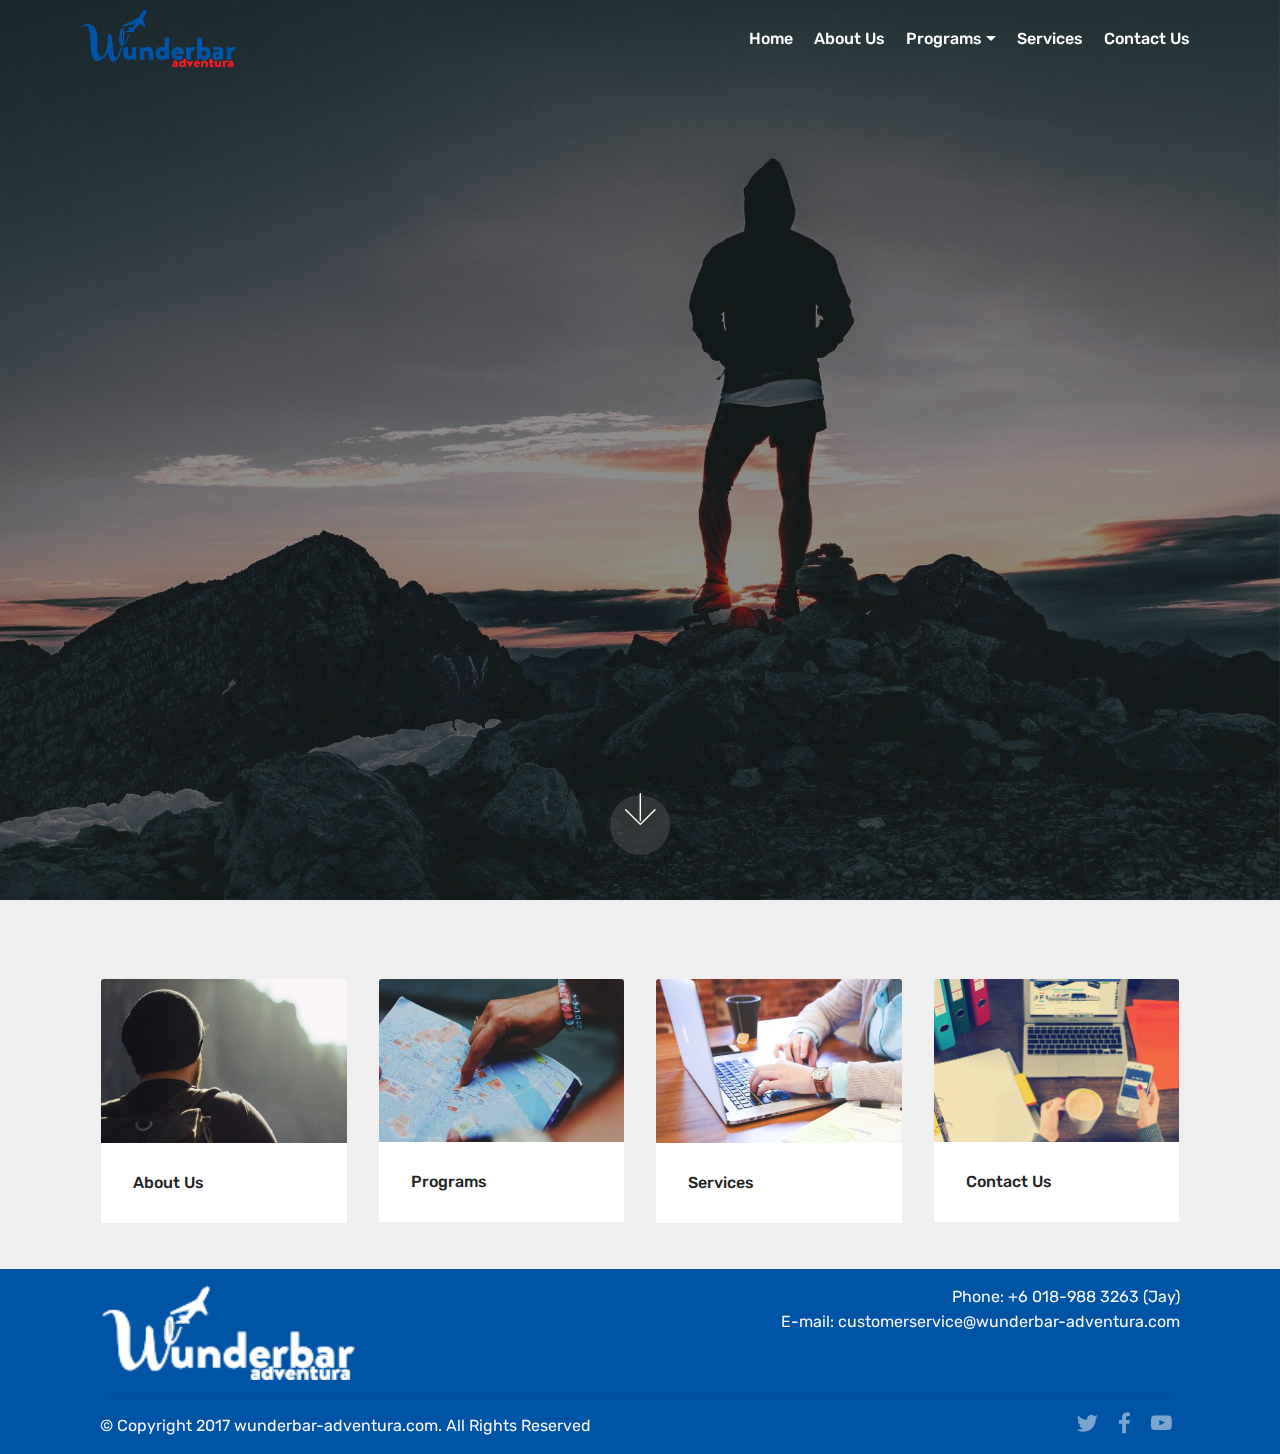
==== commit f5eed29a: "[CHG] - fix mobile responsive swipe right issue." ====
--- a/Wunderbar-Adventura/public/index.html
+++ b/Wunderbar-Adventura/public/index.html
@@ -1,28 +1,29 @@
 <!DOCTYPE html>
-<html class="disable-select">
+<html>
+
 <head>
     <meta charset="UTF-8">
     <meta http-equiv="X-UA-Compatible" content="IE=edge">
+    <meta name="generator" content="Mobirise v4.12.4, mobirise.com">
     <meta name="viewport" content="width=device-width, initial-scale=1, minimum-scale=1">
-    <link rel="shortcut icon" href="assets/images/logo-top-172x67.png" type="image/x-icon">
+    <link rel="shortcut icon" href="assets/images/logo-top.png" type="image/x-icon">
     <meta name="description" content="">
 
     <title>Wunderbar Adventura</title>
-    <link rel="stylesheet" href="assets/web/assets/ordinary-icons/ordinary-icons.css">
+    <link rel="stylesheet" href="assets/web/assets/mobirise-icons/mobirise-icons.css">
     <link rel="stylesheet" href="assets/bootstrap/css/bootstrap.min.css">
     <link rel="stylesheet" href="assets/bootstrap/css/bootstrap-grid.min.css">
     <link rel="stylesheet" href="assets/bootstrap/css/bootstrap-reboot.min.css">
     <link rel="stylesheet" href="assets/socicon/css/styles.css">
     <link rel="stylesheet" href="assets/tether/tether.min.css">
     <link rel="stylesheet" href="assets/dropdown/css/style.css">
-    <link rel="stylesheet" href="assets/animatecss/animate.min.css">
     <link rel="stylesheet" href="assets/theme/css/style.css">
-    <link rel="preload" as="style" href="assets/ordinary/css/mbr-additional.css">
-    <link rel="stylesheet" href="assets/ordinary/css/mbr-additional.css" type="text/css">
+    <link rel="preload" as="style" href="assets/mobirise/css/mbr-additional.css">
+    <link rel="stylesheet" href="assets/mobirise/css/mbr-additional.css" type="text/css">
 </head>
 
 <body>
-    <section class="menu cid-s4ZJizpNaF" once="menu" id="menu1-2d">
+    <section class="menu cid-s5UNA40kji" once="menu" id="menu1-2v">
         <nav class="navbar navbar-expand beta-menu navbar-dropdown align-items-center navbar-fixed-top navbar-toggleable-sm bg-color transparent">
             <button class="navbar-toggler navbar-toggler-right" type="button" data-toggle="collapse" data-target="#navbarSupportedContent" aria-controls="navbarSupportedContent" aria-expanded="false" aria-label="Toggle navigation">
                 <div class="hamburger">
@@ -35,42 +36,42 @@
             <div class="menu-logo">
                 <div class="navbar-brand">
                     <span class="navbar-logo">
-                        <a href="index.html"><img src="assets/images/logo-top-172x67.png" alt="" title="" style="height: 3.8rem;"></a>
+                        <a href="index.html"><img src="assets/images/logo-top.png" alt="Mobirise" title=""style="height: 3.8rem;"></a>
                     </span>
                 </div>
             </div>
             <div class="collapse navbar-collapse" id="navbarSupportedContent">
                 <ul class="navbar-nav nav-dropdown nav-right" data-app-modern-menu="true">
-                    <li class="nav-item">
-                        <a class="nav-link link text-white display-4" href="index.html">Home</a>
-                    </li>
-                    <li class="nav-item">
-                        <a class="nav-link link text-white display-4" href="about-us.html">About Us</a>
-                    </li>
-                    <li class="nav-item dropdown">
-                        <a class="nav-link link text-white dropdown-toggle display-4" href="programs.html" data-toggle="dropdown-submenu" aria-expanded="false">Programs</a>
+                    <li class="nav-item"><a class="nav-link link text-white display-4" href="index.html">Home</a></li>
+                    <li class="nav-item"><a class="nav-link link text-white display-4" href="about-us.html">About Us</a></li>
+                    <li class="nav-item dropdown"><a class="nav-link link text-white dropdown-toggle display-4" href="programs.html" data-toggle="dropdown-submenu" aria-expanded="false">Programs</a>
                         <div class="dropdown-menu">
-                            <a class="text-white dropdown-item display-4" href="work-travel-usa.html">Work & Travel USA</a>
+                            <a class="text-white dropdown-item display-4" href="work-travel-usa.html">Work & Travel USA<br></a>
                             <a class="text-white dropdown-item display-4" href="internship-training-usa.html" aria-expanded="false">Internship & Training USA</a>
                             <a class="text-white dropdown-item display-4" href="summer-camp-counselor.html" aria-expanded="false">Summer Camp Counselor</a>
                         </div>
                     </li>
-                    <li class="nav-item">
-                        <a class="nav-link link text-white display-4" href="services.html">Services</a>
-                    </li>
-                    <li class="nav-item">
-                        <a class="nav-link link text-white display-4" href="contact-us.html">Contact Us</a>
-                    </li>
+                    <li class="nav-item"><a class="nav-link link text-white display-4" href="services.html">Services</a></li>
+                    <li class="nav-item"><a class="nav-link link text-white display-4" href="contact-us.html">Contact Us</a></li>
                 </ul>
             </div>
         </nav>
     </section>
 
-    <section class="cid-s4YYenp8SG mbr-fullscreen" id="header2-0">
-        <div class="mbr-overlay" style="opacity: 0.3; background-color: rgb(35, 35, 35);"></div>
+    <section class="cid-s5UctOLYa2 mbr-fullscreen mbr-parallax-background" id="header2-1">
+
+
+
+        <div class="mbr-overlay" style="opacity: 0.5; background-color: rgb(35, 35, 35);"></div>
+
         <div class="container align-center">
             <div class="row justify-content-md-center">
-                <div class="mbr-white col-md-12"></div>
+                <div class="mbr-white col-md-10">
+
+
+
+
+                </div>
             </div>
         </div>
         <div class="mbr-arrow hidden-sm-down" aria-hidden="true">
@@ -80,20 +81,27 @@
         </div>
     </section>
 
-    <section class="features18 popup-btn-cards cid-s4Zfjq0vpF" id="features18-x">
+    <section class="features18 popup-btn-cards cid-s5UcZ6PjR1" id="features18-5">
+
+
+
+
         <div class="container">
+
+
             <div class="media-container-row pt-5 ">
                 <div class="card p-3 col-12 col-md-6 col-lg-3">
                     <div class="card-wrapper ">
                         <div class="card-img">
                             <div class="mbr-overlay"></div>
-                            <div class="mbr-section-btn text-center">
-                                <a href="about-us.html" class="btn btn-primary display-4">Learn More</a>
-                            </div>
-                            <img src="assets/images/mbr-492x328.jpeg" alt="" title="">
-                        </div>
-                        <div class="card-box">
-                            <h4 class="card-title mbr-fonts-style display-7">About Us</h4>
+                            <div class="mbr-section-btn text-center"><a href="about-us.html"
+                                    class="btn btn-primary display-4">Learn More</a></div>
+                            <img src="assets/images/mbr-492x328.jpeg" alt="Mobirise" title="">
+                        </div>
+                        <div class="card-box">
+                            <h4 class="card-title mbr-fonts-style display-7">
+                                About Us</h4>
+
                         </div>
                     </div>
                 </div>
@@ -101,23 +109,30 @@
                     <div class="card-wrapper">
                         <div class="card-img">
                             <div class="mbr-overlay"></div>
-                            <div class="mbr-section-btn text-center"><a href="programs.html" class="btn btn-primary display-4">Learn More</a></div>
-                            <img src="assets/images/mbr-492x327.jpeg" alt="" title="">
-                        </div>
-                        <div class="card-box">
-                            <h4 class="card-title mbr-fonts-style display-7">Programs</h4>
-                        </div>
-                    </div>
-                </div>
+                            <div class="mbr-section-btn text-center"><a href="programs.html#header1-n"
+                                    class="btn btn-primary display-4">Learn More</a></div>
+                            <img src="assets/images/mbr-492x327.jpeg" alt="Mobirise" title="">
+                        </div>
+                        <div class="card-box">
+                            <h4 class="card-title mbr-fonts-style display-7">
+                                Programs</h4>
+
+                        </div>
+                    </div>
+                </div>
+
                 <div class="card p-3 col-12 col-md-6 col-lg-3">
                     <div class="card-wrapper">
                         <div class="card-img">
                             <div class="mbr-overlay"></div>
-                            <div class="mbr-section-btn text-center"><a href="services.html" class="btn btn-primary display-4">Learn More</a></div>
-                            <img src="assets/images/mbr-1-492x328.jpeg" alt="" title="">
-                        </div>
-                        <div class="card-box">
-                            <h4 class="card-title mbr-fonts-style display-7">Services</h4>
+                            <div class="mbr-section-btn text-center"><a href="services.html"
+                                    class="btn btn-primary display-4">Learn More</a></div>
+                            <img src="assets/images/mbr-1-492x328.jpeg" alt="Mobirise" title="">
+                        </div>
+                        <div class="card-box">
+                            <h4 class="card-title mbr-fonts-style display-7">
+                                Services</h4>
+
                         </div>
                     </div>
                 </div>
@@ -126,26 +141,27 @@
                     <div class="card-wrapper">
                         <div class="card-img">
                             <div class="mbr-overlay"></div>
-                            <div class="mbr-section-btn text-center"><a href="contact-us.html" class="btn btn-primary display-4">Learn More</a></div>
-                            <img src="assets/images/mbr-492x327.jpg" alt="" title="">
-                        </div>
-                        <div class="card-box">
-                            <h4 class="card-title mbr-fonts-style display-7">Contact Us</h4>
-                        </div>
-                    </div>
-                </div>
-            </div>
-        </div>
-    </section>
-
-    <section class="cid-s5guFJ3Wqf" id="footer5-46">
+                            <div class="mbr-section-btn text-center"><a href="contact-us.html"
+                                    class="btn btn-primary display-4">Learn More</a></div>
+                            <img src="assets/images/mbr-492x327.jpg" alt="Mobirise" title="">
+                        </div>
+                        <div class="card-box">
+                            <h4 class="card-title mbr-fonts-style display-7">
+                                Contact Us</h4>
+
+                        </div>
+                    </div>
+                </div>
+            </div>
+        </div>
+    </section>
+
+    <section class="cid-s5UKBfcJzD" id="footer5-2o">
         <div class="container">
             <div class="media-container-row">
                 <div class="col-md-3">
                     <div class="media-wrap">
-                        <a href="#">
-                            <img src="assets/images/logo-btm-192x40.png" alt="" title="">
-                        </a>
+                        <img src="assets/images/logo-btm.png" alt="" title="">
                     </div>
                 </div>
                 <div class="col-md-9">
@@ -160,18 +176,24 @@
                 </div>
                 <div class="media-container-row mbr-white">
                     <div class="col-md-6 copyright">
-                        <p class="mbr-text mbr-fonts-style display-7">© Copyright 2017 wunderbar-adventura.com. - All Rights Reserved</p>
+                        <p class="mbr-text mbr-fonts-style display-7"> © Copyright 2017 wunderbar-adventura.com. All Rights Reserved</p>
                     </div>
                     <div class="col-md-6">
                         <div class="social-list align-right">
                             <div class="soc-item">
-                                <span class="mbr-iconfont mbr-iconfont-social socicon-twitter socicon" style="color: rgb(246, 246, 223); fill: rgb(246, 246, 223);"></span>
+                                <a href="#" target="_blank">
+                                    <span class="mbr-iconfont mbr-iconfont-social socicon-twitter socicon" style="color: rgb(246, 246, 246); fill: rgb(246, 246, 246);"></span>
+                                </a>
                             </div>
                             <div class="soc-item">
-                                <span class="mbr-iconfont mbr-iconfont-social socicon-facebook socicon" style="color: rgb(246, 246, 223); fill: rgb(246, 246, 223);"></span>
+                                <a href="#" target="_blank">
+                                    <span class="mbr-iconfont mbr-iconfont-social socicon-facebook socicon" style="color: rgb(246, 246, 246); fill: rgb(246, 246, 246);"></span>
+                                </a>
                             </div>
                             <div class="soc-item">
-                                <span class="mbr-iconfont mbr-iconfont-social socicon-youtube socicon" style="color: rgb(246, 246, 223); fill: rgb(246, 246, 223);"></span>
+                                <a href="#" target="_blank">
+                                    <span class="mbr-iconfont mbr-iconfont-social socicon-youtube socicon" style="color: rgb(246, 246, 246); fill: rgb(246, 246, 246);"></span>
+                                </a>
                             </div>
                         </div>
                     </div>
@@ -179,24 +201,21 @@
             </div>
         </div>
     </section>
+
 
     <script src="assets/web/assets/jquery/jquery.min.js"></script>
     <script src="assets/popper/popper.min.js"></script>
     <script src="assets/bootstrap/js/bootstrap.min.js"></script>
     <script src="assets/smoothscroll/smooth-scroll.js"></script>
     <script src="assets/tether/tether.min.js"></script>
-    <script src="assets/viewportchecker/jquery.viewportchecker.js"></script>
     <script src="assets/mbr-popup-btns/mbr-popup-btns.js"></script>
     <script src="assets/dropdown/js/nav-dropdown.js"></script>
     <script src="assets/dropdown/js/navbar-dropdown.js"></script>
     <script src="assets/touchswipe/jquery.touch-swipe.min.js"></script>
+    <script src="assets/parallax/jarallax.min.js"></script>
     <script src="assets/theme/js/script.js"></script>
 
-    <div id="scrollToTop" class="scrollToTop mbr-arrow-up">
-        <a style="text-align: center;">
-            <i class="mbr-arrow-up-icon mbr-arrow-up-icon-cm cm-icon cm-icon-smallarrow-up"></i>
-        </a>
-    </div>
-    <input name="animation" type="hidden">
+
 </body>
+
 </html>--- a/Wunderbar-Adventura/public/assets/web/assets/mobirise-icons/mobirise-icons.css
+++ b/Wunderbar-Adventura/public/assets/web/assets/mobirise-icons/mobirise-icons.css
@@ -0,0 +1,477 @@
+@font-face {
+  font-family: 'MobiriseIcons';
+  src:  url('mobirise-icons.eot?spat4u');
+  src:  url('mobirise-icons.eot?spat4u#iefix') format('embedded-opentype'),
+    url('mobirise-icons.ttf?spat4u') format('truetype'),
+    url('mobirise-icons.woff?spat4u') format('woff'),
+    url('mobirise-icons.svg?spat4u#MobiriseIcons') format('svg');
+  font-weight: normal;
+  font-style: normal;
+  font-display: swap;
+}
+
+[class^="mbri-"], [class*=" mbri-"] {
+  /* use !important to prevent issues with browser extensions that change fonts */
+  font-family: MobiriseIcons !important;
+  speak: none;
+  font-style: normal;
+  font-weight: normal;
+  font-variant: normal;
+  text-transform: none;
+  line-height: 1;
+
+  /* Better Font Rendering =========== */
+  -webkit-font-smoothing: antialiased;
+  -moz-osx-font-smoothing: grayscale;
+}
+
+.mbri-add-submenu:before {
+  content: "\e900";
+}
+.mbri-alert:before {
+  content: "\e901";
+}
+.mbri-align-center:before {
+  content: "\e902";
+}
+.mbri-align-justify:before {
+  content: "\e903";
+}
+.mbri-align-left:before {
+  content: "\e904";
+}
+.mbri-align-right:before {
+  content: "\e905";
+}
+.mbri-android:before {
+  content: "\e906";
+}
+.mbri-apple:before {
+  content: "\e907";
+}
+.mbri-arrow-down:before {
+  content: "\e908";
+}
+.mbri-arrow-next:before {
+  content: "\e909";
+}
+.mbri-arrow-prev:before {
+  content: "\e90a";
+}
+.mbri-arrow-up:before {
+  content: "\e90b";
+}
+.mbri-bold:before {
+  content: "\e90c";
+}
+.mbri-bookmark:before {
+  content: "\e90d";
+}
+.mbri-bootstrap:before {
+  content: "\e90e";
+}
+.mbri-briefcase:before {
+  content: "\e90f";
+}
+.mbri-browse:before {
+  content: "\e910";
+}
+.mbri-bulleted-list:before {
+  content: "\e911";
+}
+.mbri-calendar:before {
+  content: "\e912";
+}
+.mbri-camera:before {
+  content: "\e913";
+}
+.mbri-cart-add:before {
+  content: "\e914";
+}
+.mbri-cart-full:before {
+  content: "\e915";
+}
+.mbri-cash:before {
+  content: "\e916";
+}
+.mbri-change-style:before {
+  content: "\e917";
+}
+.mbri-chat:before {
+  content: "\e918";
+}
+.mbri-clock:before {
+  content: "\e919";
+}
+.mbri-close:before {
+  content: "\e91a";
+}
+.mbri-cloud:before {
+  content: "\e91b";
+}
+.mbri-code:before {
+  content: "\e91c";
+}
+.mbri-contact-form:before {
+  content: "\e91d";
+}
+.mbri-credit-card:before {
+  content: "\e91e";
+}
+.mbri-cursor-click:before {
+  content: "\e91f";
+}
+.mbri-cust-feedback:before {
+  content: "\e920";
+}
+.mbri-database:before {
+  content: "\e921";
+}
+.mbri-delivery:before {
+  content: "\e922";
+}
+.mbri-desktop:before {
+  content: "\e923";
+}
+.mbri-devices:before {
+  content: "\e924";
+}
+.mbri-down:before {
+  content: "\e925";
+}
+.mbri-download:before {
+  content: "\e989";
+}
+.mbri-drag-n-drop:before {
+  content: "\e927";
+}
+.mbri-drag-n-drop2:before {
+  content: "\e928";
+}
+.mbri-edit:before {
+  content: "\e929";
+}
+.mbri-edit2:before {
+  content: "\e92a";
+}
+.mbri-error:before {
+  content: "\e92b";
+}
+.mbri-extension:before {
+  content: "\e92c";
+}
+.mbri-features:before {
+  content: "\e92d";
+}
+.mbri-file:before {
+  content: "\e92e";
+}
+.mbri-flag:before {
+  content: "\e92f";
+}
+.mbri-folder:before {
+  content: "\e930";
+}
+.mbri-gift:before {
+  content: "\e931";
+}
+.mbri-github:before {
+  content: "\e932";
+}
+.mbri-globe:before {
+  content: "\e933";
+}
+.mbri-globe-2:before {
+  content: "\e934";
+}
+.mbri-growing-chart:before {
+  content: "\e935";
+}
+.mbri-hearth:before {
+  content: "\e936";
+}
+.mbri-help:before {
+  content: "\e937";
+}
+.mbri-home:before {
+  content: "\e938";
+}
+.mbri-hot-cup:before {
+  content: "\e939";
+}
+.mbri-idea:before {
+  content: "\e93a";
+}
+.mbri-image-gallery:before {
+  content: "\e93b";
+}
+.mbri-image-slider:before {
+  content: "\e93c";
+}
+.mbri-info:before {
+  content: "\e93d";
+}
+.mbri-italic:before {
+  content: "\e93e";
+}
+.mbri-key:before {
+  content: "\e93f";
+}
+.mbri-laptop:before {
+  content: "\e940";
+}
+.mbri-layers:before {
+  content: "\e941";
+}
+.mbri-left-right:before {
+  content: "\e942";
+}
+.mbri-left:before {
+  content: "\e943";
+}
+.mbri-letter:before {
+  content: "\e944";
+}
+.mbri-like:before {
+  content: "\e945";
+}
+.mbri-link:before {
+  content: "\e946";
+}
+.mbri-lock:before {
+  content: "\e947";
+}
+.mbri-login:before {
+  content: "\e948";
+}
+.mbri-logout:before {
+  content: "\e949";
+}
+.mbri-magic-stick:before {
+  content: "\e94a";
+}
+.mbri-map-pin:before {
+  content: "\e94b";
+}
+.mbri-menu:before {
+  content: "\e94c";
+}
+.mbri-mobile:before {
+  content: "\e94d";
+}
+.mbri-mobile2:before {
+  content: "\e94e";
+}
+.mbri-mobirise:before {
+  content: "\e94f";
+}
+.mbri-more-horizontal:before {
+  content: "\e950";
+}
+.mbri-more-vertical:before {
+  content: "\e951";
+}
+.mbri-music:before {
+  content: "\e952";
+}
+.mbri-new-file:before {
+  content: "\e953";
+}
+.mbri-numbered-list:before {
+  content: "\e954";
+}
+.mbri-opened-folder:before {
+  content: "\e955";
+}
+.mbri-pages:before {
+  content: "\e956";
+}
+.mbri-paper-plane:before {
+  content: "\e957";
+}
+.mbri-paperclip:before {
+  content: "\e958";
+}
+.mbri-photo:before {
+  content: "\e959";
+}
+.mbri-photos:before {
+  content: "\e95a";
+}
+.mbri-pin:before {
+  content: "\e95b";
+}
+.mbri-play:before {
+  content: "\e95c";
+}
+.mbri-plus:before {
+  content: "\e95d";
+}
+.mbri-preview:before {
+  content: "\e95e";
+}
+.mbri-print:before {
+  content: "\e95f";
+}
+.mbri-protect:before {
+  content: "\e960";
+}
+.mbri-question:before {
+  content: "\e961";
+}
+.mbri-quote-left:before {
+  content: "\e962";
+}
+.mbri-quote-right:before {
+  content: "\e963";
+}
+.mbri-refresh:before {
+  content: "\e964";
+}
+.mbri-responsive:before {
+  content: "\e965";
+}
+.mbri-right:before {
+  content: "\e966";
+}
+.mbri-rocket:before {
+  content: "\e967";
+}
+.mbri-sad-face:before {
+  content: "\e968";
+}
+.mbri-sale:before {
+  content: "\e969";
+}
+.mbri-save:before {
+  content: "\e96a";
+}
+.mbri-search:before {
+  content: "\e96b";
+}
+.mbri-setting:before {
+  content: "\e96c";
+}
+.mbri-setting2:before {
+  content: "\e96d";
+}
+.mbri-setting3:before {
+  content: "\e96e";
+}
+.mbri-share:before {
+  content: "\e96f";
+}
+.mbri-shopping-bag:before {
+  content: "\e970";
+}
+.mbri-shopping-basket:before {
+  content: "\e971";
+}
+.mbri-shopping-cart:before {
+  content: "\e972";
+}
+.mbri-sites:before {
+  content: "\e973";
+}
+.mbri-smile-face:before {
+  content: "\e974";
+}
+.mbri-speed:before {
+  content: "\e975";
+}
+.mbri-star:before {
+  content: "\e976";
+}
+.mbri-success:before {
+  content: "\e977";
+}
+.mbri-sun:before {
+  content: "\e978";
+}
+.mbri-sun2:before {
+  content: "\e979";
+}
+.mbri-tablet:before {
+  content: "\e97a";
+}
+.mbri-tablet-vertical:before {
+  content: "\e97b";
+}
+.mbri-target:before {
+  content: "\e97c";
+}
+.mbri-timer:before {
+  content: "\e97d";
+}
+.mbri-to-ftp:before {
+  content: "\e97e";
+}
+.mbri-to-local-drive:before {
+  content: "\e97f";
+}
+.mbri-touch-swipe:before {
+  content: "\e980";
+}
+.mbri-touch:before {
+  content: "\e981";
+}
+.mbri-trash:before {
+  content: "\e982";
+}
+.mbri-underline:before {
+  content: "\e983";
+}
+.mbri-unlink:before {
+  content: "\e984";
+}
+.mbri-unlock:before {
+  content: "\e985";
+}
+.mbri-up-down:before {
+  content: "\e986";
+}
+.mbri-up:before {
+  content: "\e987";
+}
+.mbri-update:before {
+  content: "\e988";
+}
+.mbri-upload:before {
+ content: "\e926"; 
+}
+.mbri-user:before {
+  content: "\e98a";
+}
+.mbri-user2:before {
+  content: "\e98b";
+}
+.mbri-users:before {
+  content: "\e98c";
+}
+.mbri-video:before {
+  content: "\e98d";
+}
+.mbri-video-play:before {
+  content: "\e98e";
+}
+.mbri-watch:before {
+  content: "\e98f";
+}
+.mbri-website-theme:before {
+  content: "\e990";
+}
+.mbri-wifi:before {
+  content: "\e991";
+}
+.mbri-windows:before {
+  content: "\e992";
+}
+.mbri-zoom-out:before {
+  content: "\e993";
+}
+.mbri-redo:before {
+  content: "\e994";
+}
+.mbri-undo:before {
+  content: "\e995";
+}
--- a/Wunderbar-Adventura/public/assets/theme/css/style.css
+++ b/Wunderbar-Adventura/public/assets/theme/css/style.css
@@ -1,7 +1,3 @@
-/*!
- * Mobirise v4 theme (https://mobirise.com/)
- * Copyright 2017 Mobirise
- */
 section {
   background-color: #eeeeee;
 }
--- a/Wunderbar-Adventura/public/assets/mobirise/css/mbr-additional.css
+++ b/Wunderbar-Adventura/public/assets/mobirise/css/mbr-additional.css
@@ -0,0 +1,5297 @@
+@import url(https://fonts.googleapis.com/css?family=Rubik:300,300i,400,400i,500,500i,700,700i,900,900i&display=swap);
+
+
+
+
+
+body {
+  font-family: Rubik;
+}
+.display-1 {
+  font-family: 'Rubik', sans-serif;
+  font-size: 4.25rem;
+  font-display: swap;
+}
+.display-1 > .mbr-iconfont {
+  font-size: 6.8rem;
+}
+.display-2 {
+  font-family: 'Rubik', sans-serif;
+  font-size: 3rem;
+  font-display: swap;
+}
+.display-2 > .mbr-iconfont {
+  font-size: 4.8rem;
+}
+.display-4 {
+  font-family: 'Rubik', sans-serif;
+  font-size: 1rem;
+  font-display: swap;
+}
+.display-4 > .mbr-iconfont {
+  font-size: 1.6rem;
+}
+.display-5 {
+  font-family: 'Rubik', sans-serif;
+  font-size: 1.5rem;
+  font-display: swap;
+}
+.display-5 > .mbr-iconfont {
+  font-size: 2.4rem;
+}
+.display-7 {
+  font-family: 'Rubik', sans-serif;
+  font-size: 1rem;
+  font-display: swap;
+}
+.display-7 > .mbr-iconfont {
+  font-size: 1.6rem;
+}
+/* ---- Fluid typography for mobile devices ---- */
+/* 1.4 - font scale ratio ( bootstrap == 1.42857 ) */
+/* 100vw - current viewport width */
+/* (48 - 20)  48 == 48rem == 768px, 20 == 20rem == 320px(minimal supported viewport) */
+/* 0.65 - min scale variable, may vary */
+@media (max-width: 768px) {
+  .display-1 {
+    font-size: 3.4rem;
+    font-size: calc( 2.1374999999999997rem + (4.25 - 2.1374999999999997) * ((100vw - 20rem) / (48 - 20)));
+    line-height: calc( 1.4 * (2.1374999999999997rem + (4.25 - 2.1374999999999997) * ((100vw - 20rem) / (48 - 20))));
+  }
+  .display-2 {
+    font-size: 2.4rem;
+    font-size: calc( 1.7rem + (3 - 1.7) * ((100vw - 20rem) / (48 - 20)));
+    line-height: calc( 1.4 * (1.7rem + (3 - 1.7) * ((100vw - 20rem) / (48 - 20))));
+  }
+  .display-4 {
+    font-size: 0.8rem;
+    font-size: calc( 1rem + (1 - 1) * ((100vw - 20rem) / (48 - 20)));
+    line-height: calc( 1.4 * (1rem + (1 - 1) * ((100vw - 20rem) / (48 - 20))));
+  }
+  .display-5 {
+    font-size: 1.2rem;
+    font-size: calc( 1.175rem + (1.5 - 1.175) * ((100vw - 20rem) / (48 - 20)));
+    line-height: calc( 1.4 * (1.175rem + (1.5 - 1.175) * ((100vw - 20rem) / (48 - 20))));
+  }
+}
+/* Buttons */
+.btn {
+  padding: 1rem 3rem;
+  border-radius: 3px;
+}
+.btn-sm {
+  padding: 0.6rem 1.5rem;
+  border-radius: 3px;
+}
+.btn-md {
+  padding: 1rem 3rem;
+  border-radius: 3px;
+}
+.btn-lg {
+  padding: 1.2rem 3.2rem;
+  border-radius: 3px;
+}
+.bg-primary {
+  background-color: #f6f6f6 !important;
+}
+.bg-success {
+  background-color: #f7ed4a !important;
+}
+.bg-info {
+  background-color: #82786e !important;
+}
+.bg-warning {
+  background-color: #879a9f !important;
+}
+.bg-danger {
+  background-color: #b1a374 !important;
+}
+.btn-primary,
+.btn-primary:active {
+  background-color: #f6f6f6 !important;
+  border-color: #f6f6f6 !important;
+  color: #777777 !important;
+}
+.btn-primary:hover,
+.btn-primary:focus,
+.btn-primary.focus,
+.btn-primary.active {
+  color: #777777 !important;
+  background-color: #d0d0d0 !important;
+  border-color: #d0d0d0 !important;
+}
+.btn-primary.disabled,
+.btn-primary:disabled {
+  color: #777777 !important;
+  background-color: #d0d0d0 !important;
+  border-color: #d0d0d0 !important;
+}
+.btn-secondary,
+.btn-secondary:active {
+  background-color: #ff3366 !important;
+  border-color: #ff3366 !important;
+  color: #ffffff !important;
+}
+.btn-secondary:hover,
+.btn-secondary:focus,
+.btn-secondary.focus,
+.btn-secondary.active {
+  color: #ffffff !important;
+  background-color: #e50039 !important;
+  border-color: #e50039 !important;
+}
+.btn-secondary.disabled,
+.btn-secondary:disabled {
+  color: #ffffff !important;
+  background-color: #e50039 !important;
+  border-color: #e50039 !important;
+}
+.btn-info,
+.btn-info:active {
+  background-color: #82786e !important;
+  border-color: #82786e !important;
+  color: #ffffff !important;
+}
+.btn-info:hover,
+.btn-info:focus,
+.btn-info.focus,
+.btn-info.active {
+  color: #ffffff !important;
+  background-color: #59524b !important;
+  border-color: #59524b !important;
+}
+.btn-info.disabled,
+.btn-info:disabled {
+  color: #ffffff !important;
+  background-color: #59524b !important;
+  border-color: #59524b !important;
+}
+.btn-success,
+.btn-success:active {
+  background-color: #f7ed4a !important;
+  border-color: #f7ed4a !important;
+  color: #3f3c03 !important;
+}
+.btn-success:hover,
+.btn-success:focus,
+.btn-success.focus,
+.btn-success.active {
+  color: #3f3c03 !important;
+  background-color: #eadd0a !important;
+  border-color: #eadd0a !important;
+}
+.btn-success.disabled,
+.btn-success:disabled {
+  color: #3f3c03 !important;
+  background-color: #eadd0a !important;
+  border-color: #eadd0a !important;
+}
+.btn-warning,
+.btn-warning:active {
+  background-color: #879a9f !important;
+  border-color: #879a9f !important;
+  color: #ffffff !important;
+}
+.btn-warning:hover,
+.btn-warning:focus,
+.btn-warning.focus,
+.btn-warning.active {
+  color: #ffffff !important;
+  background-color: #617479 !important;
+  border-color: #617479 !important;
+}
+.btn-warning.disabled,
+.btn-warning:disabled {
+  color: #ffffff !important;
+  background-color: #617479 !important;
+  border-color: #617479 !important;
+}
+.btn-danger,
+.btn-danger:active {
+  background-color: #b1a374 !important;
+  border-color: #b1a374 !important;
+  color: #ffffff !important;
+}
+.btn-danger:hover,
+.btn-danger:focus,
+.btn-danger.focus,
+.btn-danger.active {
+  color: #ffffff !important;
+  background-color: #8b7d4e !important;
+  border-color: #8b7d4e !important;
+}
+.btn-danger.disabled,
+.btn-danger:disabled {
+  color: #ffffff !important;
+  background-color: #8b7d4e !important;
+  border-color: #8b7d4e !important;
+}
+.btn-white {
+  color: #333333 !important;
+}
+.btn-white,
+.btn-white:active {
+  background-color: #ffffff !important;
+  border-color: #ffffff !important;
+  color: #808080 !important;
+}
+.btn-white:hover,
+.btn-white:focus,
+.btn-white.focus,
+.btn-white.active {
+  color: #808080 !important;
+  background-color: #d9d9d9 !important;
+  border-color: #d9d9d9 !important;
+}
+.btn-white.disabled,
+.btn-white:disabled {
+  color: #808080 !important;
+  background-color: #d9d9d9 !important;
+  border-color: #d9d9d9 !important;
+}
+.btn-black,
+.btn-black:active {
+  background-color: #333333 !important;
+  border-color: #333333 !important;
+  color: #ffffff !important;
+}
+.btn-black:hover,
+.btn-black:focus,
+.btn-black.focus,
+.btn-black.active {
+  color: #ffffff !important;
+  background-color: #0d0d0d !important;
+  border-color: #0d0d0d !important;
+}
+.btn-black.disabled,
+.btn-black:disabled {
+  color: #ffffff !important;
+  background-color: #0d0d0d !important;
+  border-color: #0d0d0d !important;
+}
+.btn-primary-outline,
+.btn-primary-outline:active {
+  background: none;
+  border-color: #c3c3c3;
+  color: #c3c3c3;
+}
+.btn-primary-outline:hover,
+.btn-primary-outline:focus,
+.btn-primary-outline.focus,
+.btn-primary-outline.active {
+  color: #777777;
+  background-color: #f6f6f6;
+  border-color: #f6f6f6;
+}
+.btn-primary-outline.disabled,
+.btn-primary-outline:disabled {
+  color: #777777 !important;
+  background-color: #f6f6f6 !important;
+  border-color: #f6f6f6 !important;
+}
+.btn-secondary-outline,
+.btn-secondary-outline:active {
+  background: none;
+  border-color: #cc0033;
+  color: #cc0033;
+}
+.btn-secondary-outline:hover,
+.btn-secondary-outline:focus,
+.btn-secondary-outline.focus,
+.btn-secondary-outline.active {
+  color: #ffffff;
+  background-color: #ff3366;
+  border-color: #ff3366;
+}
+.btn-secondary-outline.disabled,
+.btn-secondary-outline:disabled {
+  color: #ffffff !important;
+  background-color: #ff3366 !important;
+  border-color: #ff3366 !important;
+}
+.btn-info-outline,
+.btn-info-outline:active {
+  background: none;
+  border-color: #4b453f;
+  color: #4b453f;
+}
+.btn-info-outline:hover,
+.btn-info-outline:focus,
+.btn-info-outline.focus,
+.btn-info-outline.active {
+  color: #ffffff;
+  background-color: #82786e;
+  border-color: #82786e;
+}
+.btn-info-outline.disabled,
+.btn-info-outline:disabled {
+  color: #ffffff !important;
+  background-color: #82786e !important;
+  border-color: #82786e !important;
+}
+.btn-success-outline,
+.btn-success-outline:active {
+  background: none;
+  border-color: #d2c609;
+  color: #d2c609;
+}
+.btn-success-outline:hover,
+.btn-success-outline:focus,
+.btn-success-outline.focus,
+.btn-success-outline.active {
+  color: #3f3c03;
+  background-color: #f7ed4a;
+  border-color: #f7ed4a;
+}
+.btn-success-outline.disabled,
+.btn-success-outline:disabled {
+  color: #3f3c03 !important;
+  background-color: #f7ed4a !important;
+  border-color: #f7ed4a !important;
+}
+.btn-warning-outline,
+.btn-warning-outline:active {
+  background: none;
+  border-color: #55666b;
+  color: #55666b;
+}
+.btn-warning-outline:hover,
+.btn-warning-outline:focus,
+.btn-warning-outline.focus,
+.btn-warning-outline.active {
+  color: #ffffff;
+  background-color: #879a9f;
+  border-color: #879a9f;
+}
+.btn-warning-outline.disabled,
+.btn-warning-outline:disabled {
+  color: #ffffff !important;
+  background-color: #879a9f !important;
+  border-color: #879a9f !important;
+}
+.btn-danger-outline,
+.btn-danger-outline:active {
+  background: none;
+  border-color: #7a6e45;
+  color: #7a6e45;
+}
+.btn-danger-outline:hover,
+.btn-danger-outline:focus,
+.btn-danger-outline.focus,
+.btn-danger-outline.active {
+  color: #ffffff;
+  background-color: #b1a374;
+  border-color: #b1a374;
+}
+.btn-danger-outline.disabled,
+.btn-danger-outline:disabled {
+  color: #ffffff !important;
+  background-color: #b1a374 !important;
+  border-color: #b1a374 !important;
+}
+.btn-black-outline,
+.btn-black-outline:active {
+  background: none;
+  border-color: #000000;
+  color: #000000;
+}
+.btn-black-outline:hover,
+.btn-black-outline:focus,
+.btn-black-outline.focus,
+.btn-black-outline.active {
+  color: #ffffff;
+  background-color: #333333;
+  border-color: #333333;
+}
+.btn-black-outline.disabled,
+.btn-black-outline:disabled {
+  color: #ffffff !important;
+  background-color: #333333 !important;
+  border-color: #333333 !important;
+}
+.btn-white-outline,
+.btn-white-outline:active,
+.btn-white-outline.active {
+  background: none;
+  border-color: #ffffff;
+  color: #ffffff;
+}
+.btn-white-outline:hover,
+.btn-white-outline:focus,
+.btn-white-outline.focus {
+  color: #333333;
+  background-color: #ffffff;
+  border-color: #ffffff;
+}
+.text-primary {
+  color: #f6f6f6 !important;
+}
+.text-secondary {
+  color: #ff3366 !important;
+}
+.text-success {
+  color: #f7ed4a !important;
+}
+.text-info {
+  color: #82786e !important;
+}
+.text-warning {
+  color: #879a9f !important;
+}
+.text-danger {
+  color: #b1a374 !important;
+}
+.text-white {
+  color: #ffffff !important;
+}
+.text-black {
+  color: #000000 !important;
+}
+a.text-primary:hover,
+a.text-primary:focus {
+  color: #c3c3c3 !important;
+}
+a.text-secondary:hover,
+a.text-secondary:focus {
+  color: #cc0033 !important;
+}
+a.text-success:hover,
+a.text-success:focus {
+  color: #d2c609 !important;
+}
+a.text-info:hover,
+a.text-info:focus {
+  color: #4b453f !important;
+}
+a.text-warning:hover,
+a.text-warning:focus {
+  color: #55666b !important;
+}
+a.text-danger:hover,
+a.text-danger:focus {
+  color: #7a6e45 !important;
+}
+a.text-white:hover,
+a.text-white:focus {
+  color: #b3b3b3 !important;
+}
+a.text-black:hover,
+a.text-black:focus {
+  color: #4d4d4d !important;
+}
+.alert-success {
+  background-color: #70c770;
+}
+.alert-info {
+  background-color: #82786e;
+}
+.alert-warning {
+  background-color: #879a9f;
+}
+.alert-danger {
+  background-color: #b1a374;
+}
+.mbr-section-btn a.btn:not(.btn-form) {
+  border-radius: 100px;
+}
+.mbr-section-btn a.btn:not(.btn-form):hover,
+.mbr-section-btn a.btn:not(.btn-form):focus {
+  box-shadow: none !important;
+}
+.mbr-section-btn a.btn:not(.btn-form):hover,
+.mbr-section-btn a.btn:not(.btn-form):focus {
+  box-shadow: 0 10px 40px 0 rgba(0, 0, 0, 0.2) !important;
+  -webkit-box-shadow: 0 10px 40px 0 rgba(0, 0, 0, 0.2) !important;
+}
+.mbr-gallery-filter li a {
+  border-radius: 100px !important;
+}
+.mbr-gallery-filter li.active .btn {
+  background-color: #f6f6f6;
+  border-color: #f6f6f6;
+  color: #838383;
+}
+.mbr-gallery-filter li.active .btn:focus {
+  box-shadow: none;
+}
+.nav-tabs .nav-link {
+  border-radius: 100px !important;
+}
+a,
+a:hover {
+  color: #f6f6f6;
+}
+.mbr-plan-header.bg-primary .mbr-plan-subtitle,
+.mbr-plan-header.bg-primary .mbr-plan-price-desc {
+  color: #ffffff;
+}
+.mbr-plan-header.bg-success .mbr-plan-subtitle,
+.mbr-plan-header.bg-success .mbr-plan-price-desc {
+  color: #ffffff;
+}
+.mbr-plan-header.bg-info .mbr-plan-subtitle,
+.mbr-plan-header.bg-info .mbr-plan-price-desc {
+  color: #beb8b2;
+}
+.mbr-plan-header.bg-warning .mbr-plan-subtitle,
+.mbr-plan-header.bg-warning .mbr-plan-price-desc {
+  color: #ced6d8;
+}
+.mbr-plan-header.bg-danger .mbr-plan-subtitle,
+.mbr-plan-header.bg-danger .mbr-plan-price-desc {
+  color: #dfd9c6;
+}
+/* Scroll to top button*/
+.scrollToTop_wraper {
+  display: none;
+}
+.form-control {
+  font-family: 'Rubik', sans-serif;
+  font-size: 1rem;
+  font-display: swap;
+}
+.form-control > .mbr-iconfont {
+  font-size: 1.6rem;
+}
+blockquote {
+  border-color: #f6f6f6;
+}
+/* Forms */
+.mbr-form .btn {
+  margin: .4rem 0;
+}
+.mbr-form .input-group-btn a.btn {
+  border-radius: 100px !important;
+}
+.mbr-form .input-group-btn a.btn:hover {
+  box-shadow: 0 10px 40px 0 rgba(0, 0, 0, 0.2);
+}
+.mbr-form .input-group-btn button[type="submit"] {
+  border-radius: 100px !important;
+  padding: 1rem 3rem;
+}
+.mbr-form .input-group-btn button[type="submit"]:hover {
+  box-shadow: 0 10px 40px 0 rgba(0, 0, 0, 0.2);
+}
+.form2 .form-control {
+  border-top-left-radius: 100px;
+  border-bottom-left-radius: 100px;
+}
+.form2 .input-group-btn a.btn {
+  border-top-left-radius: 0 !important;
+  border-bottom-left-radius: 0 !important;
+}
+.form2 .input-group-btn button[type="submit"] {
+  border-top-left-radius: 0 !important;
+  border-bottom-left-radius: 0 !important;
+}
+.form3 input[type="email"] {
+  border-radius: 100px !important;
+}
+@media (max-width: 349px) {
+  .form2 input[type="email"] {
+    border-radius: 100px !important;
+  }
+  .form2 .input-group-btn a.btn {
+    border-radius: 100px !important;
+  }
+  .form2 .input-group-btn button[type="submit"] {
+    border-radius: 100px !important;
+  }
+}
+@media (max-width: 767px) {
+  .btn {
+    font-size: .75rem !important;
+  }
+  .btn .mbr-iconfont {
+    font-size: 1rem !important;
+  }
+}
+/* Footer */
+.mbr-footer-content li::before,
+.mbr-footer .mbr-contacts li::before {
+  background: #f6f6f6;
+}
+.mbr-footer-content li a:hover,
+.mbr-footer .mbr-contacts li a:hover {
+  color: #f6f6f6;
+}
+.footer3 input[type="email"],
+.footer4 input[type="email"] {
+  border-radius: 100px !important;
+}
+.footer3 .input-group-btn a.btn,
+.footer4 .input-group-btn a.btn {
+  border-radius: 100px !important;
+}
+.footer3 .input-group-btn button[type="submit"],
+.footer4 .input-group-btn button[type="submit"] {
+  border-radius: 100px !important;
+}
+/* Headers*/
+.header13 .form-inline input[type="email"],
+.header14 .form-inline input[type="email"] {
+  border-radius: 100px;
+}
+.header13 .form-inline input[type="text"],
+.header14 .form-inline input[type="text"] {
+  border-radius: 100px;
+}
+.header13 .form-inline input[type="tel"],
+.header14 .form-inline input[type="tel"] {
+  border-radius: 100px;
+}
+.header13 .form-inline a.btn,
+.header14 .form-inline a.btn {
+  border-radius: 100px;
+}
+.header13 .form-inline button,
+.header14 .form-inline button {
+  border-radius: 100px !important;
+}
+@media screen and (-ms-high-contrast: active), (-ms-high-contrast: none) {
+  .card-wrapper {
+    flex: auto !important;
+  }
+}
+.jq-selectbox li:hover,
+.jq-selectbox li.selected {
+  background-color: #f6f6f6;
+  color: #000000;
+}
+.jq-selectbox .jq-selectbox__trigger-arrow,
+.jq-number__spin.minus:after,
+.jq-number__spin.plus:after {
+  transition: 0.4s;
+  border-top-color: currentColor;
+  border-bottom-color: currentColor;
+}
+.jq-selectbox:hover .jq-selectbox__trigger-arrow,
+.jq-number__spin.minus:hover:after,
+.jq-number__spin.plus:hover:after {
+  border-top-color: #f6f6f6;
+  border-bottom-color: #f6f6f6;
+}
+.xdsoft_datetimepicker .xdsoft_calendar td.xdsoft_default,
+.xdsoft_datetimepicker .xdsoft_calendar td.xdsoft_current,
+.xdsoft_datetimepicker .xdsoft_timepicker .xdsoft_time_box > div > div.xdsoft_current {
+  color: #000000 !important;
+  background-color: #f6f6f6 !important;
+  box-shadow: none !important;
+}
+.xdsoft_datetimepicker .xdsoft_calendar td:hover,
+.xdsoft_datetimepicker .xdsoft_timepicker .xdsoft_time_box > div > div:hover {
+  color: #ffffff !important;
+  background: #ff3366 !important;
+  box-shadow: none !important;
+}
+.lazy-bg {
+  background-image: none !important;
+}
+.lazy-placeholder:not(section),
+.lazy-none {
+  display: block;
+  position: relative;
+  padding-bottom: 56.25%;
+}
+iframe.lazy-placeholder,
+.lazy-placeholder:after {
+  content: '';
+  position: absolute;
+  width: 100px;
+  height: 100px;
+  background: transparent no-repeat center;
+  background-size: contain;
+  top: 50%;
+  left: 50%;
+  transform: translateX(-50%) translateY(-50%);
+  background-image: url("data:image/svg+xml;charset=UTF-8,%3csvg width='32' height='32' viewBox='0 0 64 64' xmlns='http://www.w3.org/2000/svg' stroke='%23f6f6f6' %3e%3cg fill='none' fill-rule='evenodd'%3e%3cg transform='translate(16 16)' stroke-width='2'%3e%3ccircle stroke-opacity='.5' cx='16' cy='16' r='16'/%3e%3cpath d='M32 16c0-9.94-8.06-16-16-16'%3e%3canimateTransform attributeName='transform' type='rotate' from='0 16 16' to='360 16 16' dur='1s' repeatCount='indefinite'/%3e%3c/path%3e%3c/g%3e%3c/g%3e%3c/svg%3e");
+}
+section.lazy-placeholder:after {
+  opacity: 0.3;
+}
+.cid-s5UctOLYa2 {
+  background-image: url("../../../assets/images/mbr-1920x1281.jpg");
+}
+.cid-s5UcZ6PjR1 {
+  padding-top: 15px;
+  padding-bottom: 30px;
+  background-color: #efefef;
+}
+.cid-s5UcZ6PjR1 .mbr-section-subtitle,
+.cid-s5UcZ6PjR1 .mbr-text {
+  color: #767676;
+}
+.cid-s5UcZ6PjR1 .card {
+  display: -webkit-flex;
+  position: relative;
+  justify-content: center;
+  -webkit-justify-content: center;
+}
+.cid-s5UcZ6PjR1 .card-wrapper {
+  height: 100%;
+  box-shadow: 0px 0px 0px 0px rgba(0, 0, 0, 0);
+  transition: box-shadow 0.3s;
+}
+.cid-s5UcZ6PjR1 .card-wrapper .card-img {
+  display: -webkit-flex;
+  flex-direction: column;
+  align-items: center;
+  justify-content: center;
+  position: relative;
+  overflow: hidden;
+  border-bottom-right-radius: 0;
+  border-bottom-left-radius: 0;
+  -webkit-flex-direction: column;
+  -webkit-align-items: center;
+  -webkit-justify-content: center;
+}
+.cid-s5UcZ6PjR1 .card-wrapper .card-img .mbr-overlay {
+  background-color: #ffffff;
+  display: none;
+  transition: opacity .3s;
+}
+.cid-s5UcZ6PjR1 .card-wrapper .card-img .mbr-section-btn {
+  position: absolute;
+  transition: opacity .3s;
+  width: 100%;
+  left: 0;
+  top: 50%;
+  height: auto;
+  transform: translateY(-50%);
+}
+.cid-s5UcZ6PjR1 .card-wrapper .card-img img {
+  width: 100%;
+}
+.cid-s5UcZ6PjR1 .card-wrapper .card-box {
+  background-color: #ffffff;
+  padding: 0 2rem 2rem 2rem;
+  border-bottom-left-radius: 0;
+  border-bottom-right-radius: 0;
+}
+.cid-s5UcZ6PjR1 .card-wrapper .card-box h4 {
+  font-weight: 500;
+  margin-bottom: 0;
+  padding-top: 2rem;
+}
+.cid-s5UcZ6PjR1 .card-wrapper .card-box p {
+  margin-bottom: 0;
+  padding-top: 1.5rem;
+}
+.cid-s5UcZ6PjR1 .card-wrapper:hover {
+  box-shadow: 0px 0px 30px 0px rgba(0, 0, 0, 0.05);
+}
+.cid-s5UcZ6PjR1 .card-img .mbr-overlay {
+  display: block !important;
+  opacity: 0;
+}
+.cid-s5UcZ6PjR1 .card-img .mbr-section-btn {
+  opacity: 0;
+}
+.cid-s5UcZ6PjR1 .card-img:hover .mbr-overlay {
+  opacity: .5;
+}
+.cid-s5UcZ6PjR1 .card-img:hover .mbr-section-btn {
+  opacity: 1;
+}
+.cid-s5UKAdSOxX {
+  padding-top: 15px;
+  padding-bottom: 0px;
+  background-color: #0054a6;
+}
+@media (max-width: 767px) {
+  .cid-s5UKAdSOxX .media-wrap {
+    margin-bottom: 1rem;
+    text-align: center;
+  }
+}
+.cid-s5UKAdSOxX .media-wrap .mbr-iconfont-logo {
+  font-size: 7rem;
+  color: #f36;
+}
+.cid-s5UKAdSOxX .media-wrap img {
+  height: 6rem;
+}
+.cid-s5UKAdSOxX .mbr-text {
+  color: #767676;
+}
+@media (max-width: 767px) {
+  .cid-s5UKAdSOxX .footer-lower .copyright {
+    margin-bottom: 1rem;
+    text-align: center;
+  }
+}
+.cid-s5UKAdSOxX .footer-lower hr {
+  margin: 1rem 0;
+  border-color: #000;
+  opacity: .05;
+}
+.cid-s5UKAdSOxX .footer-lower .social-list {
+  padding-left: 0;
+  margin-bottom: 0;
+  list-style: none;
+  display: flex;
+  -webkit-flex-wrap: wrap;
+  flex-wrap: wrap;
+  -webkit-justify-content: flex-end;
+  justify-content: flex-end;
+}
+.cid-s5UKAdSOxX .footer-lower .social-list .mbr-iconfont-social {
+  font-size: 1.3rem;
+  color: #232323;
+}
+.cid-s5UKAdSOxX .footer-lower .social-list .soc-item {
+  margin: 0 .5rem;
+}
+.cid-s5UKAdSOxX .footer-lower .social-list a {
+  margin: 0;
+  opacity: .5;
+  -webkit-transition: .2s linear;
+  transition: .2s linear;
+}
+.cid-s5UKAdSOxX .footer-lower .social-list a:hover {
+  opacity: 1;
+}
+@media (max-width: 767px) {
+  .cid-s5UKAdSOxX .footer-lower .social-list {
+    -webkit-justify-content: center;
+    justify-content: center;
+  }
+}
+.cid-s5UKAdSOxX .links {
+  color: #f6f6f6;
+}
+.cid-s5UKAdSOxX .copyright > p {
+  color: #f6f6f6;
+}
+.cid-s5UNA40kji .navbar {
+  padding: .5rem 0;
+  background: #333333;
+  transition: none;
+  min-height: 77px;
+}
+.cid-s5UNA40kji .navbar-dropdown.bg-color.transparent.opened {
+  background: #333333;
+}
+.cid-s5UNA40kji a {
+  font-style: normal;
+}
+.cid-s5UNA40kji .nav-item span {
+  padding-right: 0.4em;
+  line-height: 0.5em;
+  vertical-align: text-bottom;
+  position: relative;
+  text-decoration: none;
+}
+.cid-s5UNA40kji .nav-item a {
+  display: -webkit-flex;
+  align-items: center;
+  justify-content: center;
+  padding: 0.7rem 0 !important;
+  margin: 0rem .65rem !important;
+  -webkit-align-items: center;
+  -webkit-justify-content: center;
+}
+.cid-s5UNA40kji .nav-item:focus,
+.cid-s5UNA40kji .nav-link:focus {
+  outline: none;
+}
+.cid-s5UNA40kji .btn {
+  padding: 0.4rem 1.5rem;
+  display: -webkit-inline-flex;
+  align-items: center;
+  -webkit-align-items: center;
+}
+.cid-s5UNA40kji .btn .mbr-iconfont {
+  font-size: 1.6rem;
+}
+.cid-s5UNA40kji .menu-logo {
+  margin-right: auto;
+}
+.cid-s5UNA40kji .menu-logo .navbar-brand {
+  display: flex;
+  margin-left: 5rem;
+  padding: 0;
+  transition: padding .2s;
+  min-height: 3.8rem;
+  -webkit-align-items: center;
+  align-items: center;
+}
+.cid-s5UNA40kji .menu-logo .navbar-brand .navbar-caption-wrap {
+  display: flex;
+  -webkit-align-items: center;
+  align-items: center;
+  word-break: break-word;
+  min-width: 7rem;
+  margin: .3rem 0;
+}
+.cid-s5UNA40kji .menu-logo .navbar-brand .navbar-caption-wrap .navbar-caption {
+  line-height: 1.2rem !important;
+  padding-right: 2rem;
+}
+.cid-s5UNA40kji .menu-logo .navbar-brand .navbar-logo {
+  font-size: 4rem;
+  transition: font-size 0.25s;
+}
+.cid-s5UNA40kji .menu-logo .navbar-brand .navbar-logo img {
+  display: flex;
+}
+.cid-s5UNA40kji .menu-logo .navbar-brand .navbar-logo .mbr-iconfont {
+  transition: font-size 0.25s;
+}
+.cid-s5UNA40kji .menu-logo .navbar-brand .navbar-logo a {
+  display: inline-flex;
+}
+.cid-s5UNA40kji .navbar-toggleable-sm .navbar-collapse {
+  justify-content: flex-end;
+  -webkit-justify-content: flex-end;
+  padding-right: 5rem;
+  width: auto;
+}
+.cid-s5UNA40kji .navbar-toggleable-sm .navbar-collapse .navbar-nav {
+  flex-wrap: wrap;
+  -webkit-flex-wrap: wrap;
+  padding-left: 0;
+}
+.cid-s5UNA40kji .navbar-toggleable-sm .navbar-collapse .navbar-nav .nav-item {
+  -webkit-align-self: center;
+  align-self: center;
+}
+.cid-s5UNA40kji .navbar-toggleable-sm .navbar-collapse .navbar-buttons {
+  padding-left: 0;
+  padding-bottom: 0;
+}
+.cid-s5UNA40kji .dropdown .dropdown-menu {
+  background: #333333;
+  visibility: hidden;
+  display: block;
+  position: absolute;
+  min-width: 5rem;
+  padding-top: 1.4rem;
+  padding-bottom: 1.4rem;
+  text-align: left;
+}
+.cid-s5UNA40kji .dropdown .dropdown-menu .dropdown-item {
+  width: auto;
+  padding: 0.235em 1.5385em 0.235em 1.5385em !important;
+}
+.cid-s5UNA40kji .dropdown .dropdown-menu .dropdown-item::after {
+  right: 0.5rem;
+}
+.cid-s5UNA40kji .dropdown .dropdown-menu .dropdown-submenu {
+  margin: 0;
+}
+.cid-s5UNA40kji .dropdown.open > .dropdown-menu {
+  visibility: visible;
+}
+.cid-s5UNA40kji .navbar-toggleable-sm.opened:after {
+  position: absolute;
+  width: 100vw;
+  height: 100vh;
+  content: '';
+  background-color: rgba(0, 0, 0, 0.1);
+  left: 0;
+  bottom: 0;
+  transform: translateY(100%);
+  -webkit-transform: translateY(100%);
+  z-index: 1000;
+}
+.cid-s5UNA40kji .navbar.navbar-short {
+  min-height: 60px;
+  transition: all .2s;
+}
+.cid-s5UNA40kji .navbar.navbar-short .navbar-toggler-right {
+  top: 20px;
+}
+.cid-s5UNA40kji .navbar.navbar-short .navbar-logo a {
+  font-size: 2.5rem !important;
+  line-height: 2.5rem;
+  transition: font-size 0.25s;
+}
+.cid-s5UNA40kji .navbar.navbar-short .navbar-logo a .mbr-iconfont {
+  font-size: 2.5rem !important;
+}
+.cid-s5UNA40kji .navbar.navbar-short .navbar-logo a img {
+  height: 3rem !important;
+}
+.cid-s5UNA40kji .navbar.navbar-short .navbar-brand {
+  min-height: 3rem;
+}
+.cid-s5UNA40kji button.navbar-toggler {
+  width: 31px;
+  height: 18px;
+  cursor: pointer;
+  transition: all .2s;
+  top: 1.5rem;
+  right: 1rem;
+}
+.cid-s5UNA40kji button.navbar-toggler:focus {
+  outline: none;
+}
+.cid-s5UNA40kji button.navbar-toggler .hamburger span {
+  position: absolute;
+  right: 0;
+  width: 30px;
+  height: 2px;
+  border-right: 5px;
+  background-color: #ffffff;
+}
+.cid-s5UNA40kji button.navbar-toggler .hamburger span:nth-child(1) {
+  top: 0;
+  transition: all .2s;
+}
+.cid-s5UNA40kji button.navbar-toggler .hamburger span:nth-child(2) {
+  top: 8px;
+  transition: all .15s;
+}
+.cid-s5UNA40kji button.navbar-toggler .hamburger span:nth-child(3) {
+  top: 8px;
+  transition: all .15s;
+}
+.cid-s5UNA40kji button.navbar-toggler .hamburger span:nth-child(4) {
+  top: 16px;
+  transition: all .2s;
+}
+.cid-s5UNA40kji nav.opened .hamburger span:nth-child(1) {
+  top: 8px;
+  width: 0;
+  opacity: 0;
+  right: 50%;
+  transition: all .2s;
+}
+.cid-s5UNA40kji nav.opened .hamburger span:nth-child(2) {
+  -webkit-transform: rotate(45deg);
+  transform: rotate(45deg);
+  transition: all .25s;
+}
+.cid-s5UNA40kji nav.opened .hamburger span:nth-child(3) {
+  -webkit-transform: rotate(-45deg);
+  transform: rotate(-45deg);
+  transition: all .25s;
+}
+.cid-s5UNA40kji nav.opened .hamburger span:nth-child(4) {
+  top: 8px;
+  width: 0;
+  opacity: 0;
+  right: 50%;
+  transition: all .2s;
+}
+.cid-s5UNA40kji .collapsed.navbar-expand {
+  flex-direction: column;
+  -webkit-flex-direction: column;
+}
+.cid-s5UNA40kji .collapsed .btn {
+  display: -webkit-flex;
+}
+.cid-s5UNA40kji .collapsed .navbar-collapse {
+  display: none !important;
+  padding-right: 0 !important;
+}
+.cid-s5UNA40kji .collapsed .navbar-collapse.collapsing,
+.cid-s5UNA40kji .collapsed .navbar-collapse.show {
+  display: block !important;
+}
+.cid-s5UNA40kji .collapsed .navbar-collapse.collapsing .navbar-nav,
+.cid-s5UNA40kji .collapsed .navbar-collapse.show .navbar-nav {
+  display: block;
+  text-align: center;
+}
+.cid-s5UNA40kji .collapsed .navbar-collapse.collapsing .navbar-nav .nav-item,
+.cid-s5UNA40kji .collapsed .navbar-collapse.show .navbar-nav .nav-item {
+  clear: both;
+}
+.cid-s5UNA40kji .collapsed .navbar-collapse.collapsing .navbar-nav .nav-item:last-child,
+.cid-s5UNA40kji .collapsed .navbar-collapse.show .navbar-nav .nav-item:last-child {
+  margin-bottom: 1rem;
+}
+.cid-s5UNA40kji .collapsed .navbar-collapse.collapsing .navbar-buttons,
+.cid-s5UNA40kji .collapsed .navbar-collapse.show .navbar-buttons {
+  text-align: center;
+}
+.cid-s5UNA40kji .collapsed .navbar-collapse.collapsing .navbar-buttons:last-child,
+.cid-s5UNA40kji .collapsed .navbar-collapse.show .navbar-buttons:last-child {
+  margin-bottom: 1rem;
+}
+@media (min-width: 1024px) {
+  .cid-s5UNA40kji .collapsed:not(.navbar-short) .navbar-collapse {
+    max-height: calc(98.5vh - 3.8rem);
+  }
+}
+.cid-s5UNA40kji .collapsed button.navbar-toggler {
+  display: block;
+}
+.cid-s5UNA40kji .collapsed .navbar-brand {
+  margin-left: 1rem !important;
+}
+.cid-s5UNA40kji .collapsed .navbar-toggleable-sm {
+  flex-direction: column;
+  -webkit-flex-direction: column;
+}
+.cid-s5UNA40kji .collapsed .dropdown .dropdown-menu {
+  width: 100%;
+  text-align: center;
+  position: relative;
+  opacity: 0;
+  overflow: hidden;
+  display: block;
+  height: 0;
+  visibility: hidden;
+  padding: 0;
+  transition-duration: .5s;
+  transition-property: opacity,padding,height;
+}
+.cid-s5UNA40kji .collapsed .dropdown.open > .dropdown-menu {
+  position: relative;
+  opacity: 1;
+  height: auto;
+  padding: 1.4rem 0;
+  visibility: visible;
+}
+.cid-s5UNA40kji .collapsed .dropdown .dropdown-submenu {
+  left: 0;
+  text-align: center;
+  width: 100%;
+}
+.cid-s5UNA40kji .collapsed .dropdown .dropdown-toggle[data-toggle="dropdown-submenu"]::after {
+  margin-top: 0;
+  position: inherit;
+  right: 0;
+  top: 50%;
+  display: inline-block;
+  width: 0;
+  height: 0;
+  margin-left: .3em;
+  vertical-align: middle;
+  content: "";
+  border-top: .30em solid;
+  border-right: .30em solid transparent;
+  border-left: .30em solid transparent;
+}
+@media (max-width: 1023px) {
+  .cid-s5UNA40kji .navbar-expand {
+    flex-direction: column;
+    -webkit-flex-direction: column;
+  }
+  .cid-s5UNA40kji img {
+    height: 3.8rem !important;
+  }
+  .cid-s5UNA40kji .btn {
+    display: -webkit-flex;
+  }
+  .cid-s5UNA40kji button.navbar-toggler {
+    display: block;
+  }
+  .cid-s5UNA40kji .navbar-brand {
+    margin-left: 1rem !important;
+  }
+  .cid-s5UNA40kji .navbar-toggleable-sm {
+    flex-direction: column;
+    -webkit-flex-direction: column;
+  }
+  .cid-s5UNA40kji .navbar-collapse {
+    display: none !important;
+    padding-right: 0 !important;
+  }
+  .cid-s5UNA40kji .navbar-collapse.collapsing,
+  .cid-s5UNA40kji .navbar-collapse.show {
+    display: block !important;
+  }
+  .cid-s5UNA40kji .navbar-collapse.collapsing .navbar-nav,
+  .cid-s5UNA40kji .navbar-collapse.show .navbar-nav {
+    display: block;
+    text-align: center;
+  }
+  .cid-s5UNA40kji .navbar-collapse.collapsing .navbar-nav .nav-item,
+  .cid-s5UNA40kji .navbar-collapse.show .navbar-nav .nav-item {
+    clear: both;
+  }
+  .cid-s5UNA40kji .navbar-collapse.collapsing .navbar-nav .nav-item:last-child,
+  .cid-s5UNA40kji .navbar-collapse.show .navbar-nav .nav-item:last-child {
+    margin-bottom: 1rem;
+  }
+  .cid-s5UNA40kji .navbar-collapse.collapsing .navbar-buttons,
+  .cid-s5UNA40kji .navbar-collapse.show .navbar-buttons {
+    text-align: center;
+  }
+  .cid-s5UNA40kji .navbar-collapse.collapsing .navbar-buttons:last-child,
+  .cid-s5UNA40kji .navbar-collapse.show .navbar-buttons:last-child {
+    margin-bottom: 1rem;
+  }
+  .cid-s5UNA40kji .dropdown .dropdown-menu {
+    width: 100%;
+    text-align: center;
+    position: relative;
+    opacity: 0;
+    overflow: hidden;
+    display: block;
+    height: 0;
+    visibility: hidden;
+    padding: 0;
+    transition-duration: .5s;
+    transition-property: opacity,padding,height;
+  }
+  .cid-s5UNA40kji .dropdown.open > .dropdown-menu {
+    position: relative;
+    opacity: 1;
+    height: auto;
+    padding: 1.4rem 0;
+    visibility: visible;
+  }
+  .cid-s5UNA40kji .dropdown .dropdown-submenu {
+    left: 0;
+    text-align: center;
+    width: 100%;
+  }
+  .cid-s5UNA40kji .dropdown .dropdown-toggle[data-toggle="dropdown-submenu"]::after {
+    margin-top: 0;
+    position: inherit;
+    right: 0;
+    top: 50%;
+    display: inline-block;
+    width: 0;
+    height: 0;
+    margin-left: .3em;
+    vertical-align: middle;
+    content: "";
+    border-top: .30em solid;
+    border-right: .30em solid transparent;
+    border-left: .30em solid transparent;
+  }
+}
+@media (min-width: 767px) {
+  .cid-s5UNA40kji .menu-logo {
+    flex-shrink: 0;
+    -webkit-flex-shrink: 0;
+  }
+}
+.cid-s5UNA40kji .navbar-collapse {
+  flex-basis: auto;
+  -webkit-flex-basis: auto;
+}
+.cid-s5UNA40kji .nav-link:hover,
+.cid-s5UNA40kji .dropdown-item:hover {
+  color: #c1c1c1 !important;
+}
+.cid-s5Ujmr2qu0 {
+  padding-top: 135px;
+  padding-bottom: 135px;
+  background-image: url("../../../assets/images/mbr-3-1920x1280.jpg");
+}
+.cid-s5UjDxEXig {
+  padding-top: 45px;
+  padding-bottom: 0px;
+  background-color: #ffffff;
+}
+.cid-s5UjDxEXig .mbr-section-subtitle {
+  color: #767676;
+}
+.cid-s5UjEl2BWR {
+  padding-top: 0px;
+  padding-bottom: 15px;
+  background-color: #ffffff;
+}
+.cid-s5UjEl2BWR .line {
+  background-color: #d3d3d3;
+  color: #d3d3d3;
+  align: center;
+  height: 2px;
+  margin: 0 auto;
+}
+.cid-s5UjEl2BWR .section-text {
+  padding: 2rem 0;
+}
+.cid-s5UjEl2BWR .inner-container {
+  margin: 0 auto;
+}
+@media (max-width: 768px) {
+  .cid-s5UjEl2BWR .inner-container {
+    width: 100% !important;
+  }
+}
+.cid-s5UkcjHcwK {
+  padding-top: 0px;
+  padding-bottom: 45px;
+  background-color: #ffffff;
+}
+.cid-s5UkcjHcwK h4 {
+  font-weight: 500;
+  margin-bottom: 0;
+  text-align: left;
+  padding-top: 2rem;
+}
+.cid-s5UkcjHcwK p {
+  margin-bottom: 0;
+  text-align: left;
+  padding-top: 1.5rem;
+  padding-top: 2rem;
+}
+.cid-s5UkcjHcwK .mbr-section-btn {
+  padding-top: 2.5rem;
+}
+.cid-s5UkcjHcwK .mbr-section-btn a {
+  margin: 0;
+}
+.cid-s5UkcjHcwK .mbr-text {
+  color: #767676;
+}
+.cid-s5UkcjHcwK .card-wrapper {
+  height: 100%;
+}
+@media (max-width: 767px) {
+  .cid-s5UkcjHcwK .card:not(.last-child) {
+    padding-bottom: 2rem;
+  }
+}
+.cid-s5UkcjHcwK .card-title {
+  text-align: center;
+}
+.cid-s5UkP9EL6j {
+  padding-top: 45px;
+  padding-bottom: 0px;
+  background-color: #ffffff;
+}
+.cid-s5UkP9EL6j .mbr-section-subtitle {
+  color: #767676;
+}
+.cid-s5UkQ11HoS {
+  padding-top: 0px;
+  padding-bottom: 15px;
+  background-color: #ffffff;
+}
+.cid-s5UkQ11HoS .line {
+  background-color: #d3d3d3;
+  color: #d3d3d3;
+  align: center;
+  height: 2px;
+  margin: 0 auto;
+}
+.cid-s5UkQ11HoS .section-text {
+  padding: 2rem 0;
+}
+.cid-s5UkQ11HoS .inner-container {
+  margin: 0 auto;
+}
+@media (max-width: 768px) {
+  .cid-s5UkQ11HoS .inner-container {
+    width: 100% !important;
+  }
+}
+.cid-s5UKBfcJzD {
+  padding-top: 15px;
+  padding-bottom: 0px;
+  background-color: #0054a6;
+}
+@media (max-width: 767px) {
+  .cid-s5UKBfcJzD .media-wrap {
+    margin-bottom: 1rem;
+    text-align: center;
+  }
+}
+.cid-s5UKBfcJzD .media-wrap .mbr-iconfont-logo {
+  font-size: 7rem;
+  color: #f36;
+}
+.cid-s5UKBfcJzD .media-wrap img {
+  height: 6rem;
+}
+.cid-s5UKBfcJzD .mbr-text {
+  color: #767676;
+}
+@media (max-width: 767px) {
+  .cid-s5UKBfcJzD .footer-lower .copyright {
+    margin-bottom: 1rem;
+    text-align: center;
+  }
+}
+.cid-s5UKBfcJzD .footer-lower hr {
+  margin: 1rem 0;
+  border-color: #000;
+  opacity: .05;
+}
+.cid-s5UKBfcJzD .footer-lower .social-list {
+  padding-left: 0;
+  margin-bottom: 0;
+  list-style: none;
+  display: flex;
+  -webkit-flex-wrap: wrap;
+  flex-wrap: wrap;
+  -webkit-justify-content: flex-end;
+  justify-content: flex-end;
+}
+.cid-s5UKBfcJzD .footer-lower .social-list .mbr-iconfont-social {
+  font-size: 1.3rem;
+  color: #232323;
+}
+.cid-s5UKBfcJzD .footer-lower .social-list .soc-item {
+  margin: 0 .5rem;
+}
+.cid-s5UKBfcJzD .footer-lower .social-list a {
+  margin: 0;
+  opacity: .5;
+  -webkit-transition: .2s linear;
+  transition: .2s linear;
+}
+.cid-s5UKBfcJzD .footer-lower .social-list a:hover {
+  opacity: 1;
+}
+@media (max-width: 767px) {
+  .cid-s5UKBfcJzD .footer-lower .social-list {
+    -webkit-justify-content: center;
+    justify-content: center;
+  }
+}
+.cid-s5UKBfcJzD .links {
+  color: #f6f6f6;
+}
+.cid-s5UKBfcJzD .copyright > p {
+  color: #f6f6f6;
+}
+.cid-s5UNA40kji .navbar {
+  padding: .5rem 0;
+  background: #333333;
+  transition: none;
+  min-height: 77px;
+}
+.cid-s5UNA40kji .navbar-dropdown.bg-color.transparent.opened {
+  background: #333333;
+}
+.cid-s5UNA40kji a {
+  font-style: normal;
+}
+.cid-s5UNA40kji .nav-item span {
+  padding-right: 0.4em;
+  line-height: 0.5em;
+  vertical-align: text-bottom;
+  position: relative;
+  text-decoration: none;
+}
+.cid-s5UNA40kji .nav-item a {
+  display: -webkit-flex;
+  align-items: center;
+  justify-content: center;
+  padding: 0.7rem 0 !important;
+  margin: 0rem .65rem !important;
+  -webkit-align-items: center;
+  -webkit-justify-content: center;
+}
+.cid-s5UNA40kji .nav-item:focus,
+.cid-s5UNA40kji .nav-link:focus {
+  outline: none;
+}
+.cid-s5UNA40kji .btn {
+  padding: 0.4rem 1.5rem;
+  display: -webkit-inline-flex;
+  align-items: center;
+  -webkit-align-items: center;
+}
+.cid-s5UNA40kji .btn .mbr-iconfont {
+  font-size: 1.6rem;
+}
+.cid-s5UNA40kji .menu-logo {
+  margin-right: auto;
+}
+.cid-s5UNA40kji .menu-logo .navbar-brand {
+  display: flex;
+  margin-left: 5rem;
+  padding: 0;
+  transition: padding .2s;
+  min-height: 3.8rem;
+  -webkit-align-items: center;
+  align-items: center;
+}
+.cid-s5UNA40kji .menu-logo .navbar-brand .navbar-caption-wrap {
+  display: flex;
+  -webkit-align-items: center;
+  align-items: center;
+  word-break: break-word;
+  min-width: 7rem;
+  margin: .3rem 0;
+}
+.cid-s5UNA40kji .menu-logo .navbar-brand .navbar-caption-wrap .navbar-caption {
+  line-height: 1.2rem !important;
+  padding-right: 2rem;
+}
+.cid-s5UNA40kji .menu-logo .navbar-brand .navbar-logo {
+  font-size: 4rem;
+  transition: font-size 0.25s;
+}
+.cid-s5UNA40kji .menu-logo .navbar-brand .navbar-logo img {
+  display: flex;
+}
+.cid-s5UNA40kji .menu-logo .navbar-brand .navbar-logo .mbr-iconfont {
+  transition: font-size 0.25s;
+}
+.cid-s5UNA40kji .menu-logo .navbar-brand .navbar-logo a {
+  display: inline-flex;
+}
+.cid-s5UNA40kji .navbar-toggleable-sm .navbar-collapse {
+  justify-content: flex-end;
+  -webkit-justify-content: flex-end;
+  padding-right: 5rem;
+  width: auto;
+}
+.cid-s5UNA40kji .navbar-toggleable-sm .navbar-collapse .navbar-nav {
+  flex-wrap: wrap;
+  -webkit-flex-wrap: wrap;
+  padding-left: 0;
+}
+.cid-s5UNA40kji .navbar-toggleable-sm .navbar-collapse .navbar-nav .nav-item {
+  -webkit-align-self: center;
+  align-self: center;
+}
+.cid-s5UNA40kji .navbar-toggleable-sm .navbar-collapse .navbar-buttons {
+  padding-left: 0;
+  padding-bottom: 0;
+}
+.cid-s5UNA40kji .dropdown .dropdown-menu {
+  background: #333333;
+  visibility: hidden;
+  display: block;
+  position: absolute;
+  min-width: 5rem;
+  padding-top: 1.4rem;
+  padding-bottom: 1.4rem;
+  text-align: left;
+}
+.cid-s5UNA40kji .dropdown .dropdown-menu .dropdown-item {
+  width: auto;
+  padding: 0.235em 1.5385em 0.235em 1.5385em !important;
+}
+.cid-s5UNA40kji .dropdown .dropdown-menu .dropdown-item::after {
+  right: 0.5rem;
+}
+.cid-s5UNA40kji .dropdown .dropdown-menu .dropdown-submenu {
+  margin: 0;
+}
+.cid-s5UNA40kji .dropdown.open > .dropdown-menu {
+  visibility: visible;
+}
+.cid-s5UNA40kji .navbar-toggleable-sm.opened:after {
+  position: absolute;
+  width: 100vw;
+  height: 100vh;
+  content: '';
+  background-color: rgba(0, 0, 0, 0.1);
+  left: 0;
+  bottom: 0;
+  transform: translateY(100%);
+  -webkit-transform: translateY(100%);
+  z-index: 1000;
+}
+.cid-s5UNA40kji .navbar.navbar-short {
+  min-height: 60px;
+  transition: all .2s;
+}
+.cid-s5UNA40kji .navbar.navbar-short .navbar-toggler-right {
+  top: 20px;
+}
+.cid-s5UNA40kji .navbar.navbar-short .navbar-logo a {
+  font-size: 2.5rem !important;
+  line-height: 2.5rem;
+  transition: font-size 0.25s;
+}
+.cid-s5UNA40kji .navbar.navbar-short .navbar-logo a .mbr-iconfont {
+  font-size: 2.5rem !important;
+}
+.cid-s5UNA40kji .navbar.navbar-short .navbar-logo a img {
+  height: 3rem !important;
+}
+.cid-s5UNA40kji .navbar.navbar-short .navbar-brand {
+  min-height: 3rem;
+}
+.cid-s5UNA40kji button.navbar-toggler {
+  width: 31px;
+  height: 18px;
+  cursor: pointer;
+  transition: all .2s;
+  top: 1.5rem;
+  right: 1rem;
+}
+.cid-s5UNA40kji button.navbar-toggler:focus {
+  outline: none;
+}
+.cid-s5UNA40kji button.navbar-toggler .hamburger span {
+  position: absolute;
+  right: 0;
+  width: 30px;
+  height: 2px;
+  border-right: 5px;
+  background-color: #ffffff;
+}
+.cid-s5UNA40kji button.navbar-toggler .hamburger span:nth-child(1) {
+  top: 0;
+  transition: all .2s;
+}
+.cid-s5UNA40kji button.navbar-toggler .hamburger span:nth-child(2) {
+  top: 8px;
+  transition: all .15s;
+}
+.cid-s5UNA40kji button.navbar-toggler .hamburger span:nth-child(3) {
+  top: 8px;
+  transition: all .15s;
+}
+.cid-s5UNA40kji button.navbar-toggler .hamburger span:nth-child(4) {
+  top: 16px;
+  transition: all .2s;
+}
+.cid-s5UNA40kji nav.opened .hamburger span:nth-child(1) {
+  top: 8px;
+  width: 0;
+  opacity: 0;
+  right: 50%;
+  transition: all .2s;
+}
+.cid-s5UNA40kji nav.opened .hamburger span:nth-child(2) {
+  -webkit-transform: rotate(45deg);
+  transform: rotate(45deg);
+  transition: all .25s;
+}
+.cid-s5UNA40kji nav.opened .hamburger span:nth-child(3) {
+  -webkit-transform: rotate(-45deg);
+  transform: rotate(-45deg);
+  transition: all .25s;
+}
+.cid-s5UNA40kji nav.opened .hamburger span:nth-child(4) {
+  top: 8px;
+  width: 0;
+  opacity: 0;
+  right: 50%;
+  transition: all .2s;
+}
+.cid-s5UNA40kji .collapsed.navbar-expand {
+  flex-direction: column;
+  -webkit-flex-direction: column;
+}
+.cid-s5UNA40kji .collapsed .btn {
+  display: -webkit-flex;
+}
+.cid-s5UNA40kji .collapsed .navbar-collapse {
+  display: none !important;
+  padding-right: 0 !important;
+}
+.cid-s5UNA40kji .collapsed .navbar-collapse.collapsing,
+.cid-s5UNA40kji .collapsed .navbar-collapse.show {
+  display: block !important;
+}
+.cid-s5UNA40kji .collapsed .navbar-collapse.collapsing .navbar-nav,
+.cid-s5UNA40kji .collapsed .navbar-collapse.show .navbar-nav {
+  display: block;
+  text-align: center;
+}
+.cid-s5UNA40kji .collapsed .navbar-collapse.collapsing .navbar-nav .nav-item,
+.cid-s5UNA40kji .collapsed .navbar-collapse.show .navbar-nav .nav-item {
+  clear: both;
+}
+.cid-s5UNA40kji .collapsed .navbar-collapse.collapsing .navbar-nav .nav-item:last-child,
+.cid-s5UNA40kji .collapsed .navbar-collapse.show .navbar-nav .nav-item:last-child {
+  margin-bottom: 1rem;
+}
+.cid-s5UNA40kji .collapsed .navbar-collapse.collapsing .navbar-buttons,
+.cid-s5UNA40kji .collapsed .navbar-collapse.show .navbar-buttons {
+  text-align: center;
+}
+.cid-s5UNA40kji .collapsed .navbar-collapse.collapsing .navbar-buttons:last-child,
+.cid-s5UNA40kji .collapsed .navbar-collapse.show .navbar-buttons:last-child {
+  margin-bottom: 1rem;
+}
+@media (min-width: 1024px) {
+  .cid-s5UNA40kji .collapsed:not(.navbar-short) .navbar-collapse {
+    max-height: calc(98.5vh - 3.8rem);
+  }
+}
+.cid-s5UNA40kji .collapsed button.navbar-toggler {
+  display: block;
+}
+.cid-s5UNA40kji .collapsed .navbar-brand {
+  margin-left: 1rem !important;
+}
+.cid-s5UNA40kji .collapsed .navbar-toggleable-sm {
+  flex-direction: column;
+  -webkit-flex-direction: column;
+}
+.cid-s5UNA40kji .collapsed .dropdown .dropdown-menu {
+  width: 100%;
+  text-align: center;
+  position: relative;
+  opacity: 0;
+  overflow: hidden;
+  display: block;
+  height: 0;
+  visibility: hidden;
+  padding: 0;
+  transition-duration: .5s;
+  transition-property: opacity,padding,height;
+}
+.cid-s5UNA40kji .collapsed .dropdown.open > .dropdown-menu {
+  position: relative;
+  opacity: 1;
+  height: auto;
+  padding: 1.4rem 0;
+  visibility: visible;
+}
+.cid-s5UNA40kji .collapsed .dropdown .dropdown-submenu {
+  left: 0;
+  text-align: center;
+  width: 100%;
+}
+.cid-s5UNA40kji .collapsed .dropdown .dropdown-toggle[data-toggle="dropdown-submenu"]::after {
+  margin-top: 0;
+  position: inherit;
+  right: 0;
+  top: 50%;
+  display: inline-block;
+  width: 0;
+  height: 0;
+  margin-left: .3em;
+  vertical-align: middle;
+  content: "";
+  border-top: .30em solid;
+  border-right: .30em solid transparent;
+  border-left: .30em solid transparent;
+}
+@media (max-width: 1023px) {
+  .cid-s5UNA40kji .navbar-expand {
+    flex-direction: column;
+    -webkit-flex-direction: column;
+  }
+  .cid-s5UNA40kji img {
+    height: 3.8rem !important;
+  }
+  .cid-s5UNA40kji .btn {
+    display: -webkit-flex;
+  }
+  .cid-s5UNA40kji button.navbar-toggler {
+    display: block;
+  }
+  .cid-s5UNA40kji .navbar-brand {
+    margin-left: 1rem !important;
+  }
+  .cid-s5UNA40kji .navbar-toggleable-sm {
+    flex-direction: column;
+    -webkit-flex-direction: column;
+  }
+  .cid-s5UNA40kji .navbar-collapse {
+    display: none !important;
+    padding-right: 0 !important;
+  }
+  .cid-s5UNA40kji .navbar-collapse.collapsing,
+  .cid-s5UNA40kji .navbar-collapse.show {
+    display: block !important;
+  }
+  .cid-s5UNA40kji .navbar-collapse.collapsing .navbar-nav,
+  .cid-s5UNA40kji .navbar-collapse.show .navbar-nav {
+    display: block;
+    text-align: center;
+  }
+  .cid-s5UNA40kji .navbar-collapse.collapsing .navbar-nav .nav-item,
+  .cid-s5UNA40kji .navbar-collapse.show .navbar-nav .nav-item {
+    clear: both;
+  }
+  .cid-s5UNA40kji .navbar-collapse.collapsing .navbar-nav .nav-item:last-child,
+  .cid-s5UNA40kji .navbar-collapse.show .navbar-nav .nav-item:last-child {
+    margin-bottom: 1rem;
+  }
+  .cid-s5UNA40kji .navbar-collapse.collapsing .navbar-buttons,
+  .cid-s5UNA40kji .navbar-collapse.show .navbar-buttons {
+    text-align: center;
+  }
+  .cid-s5UNA40kji .navbar-collapse.collapsing .navbar-buttons:last-child,
+  .cid-s5UNA40kji .navbar-collapse.show .navbar-buttons:last-child {
+    margin-bottom: 1rem;
+  }
+  .cid-s5UNA40kji .dropdown .dropdown-menu {
+    width: 100%;
+    text-align: center;
+    position: relative;
+    opacity: 0;
+    overflow: hidden;
+    display: block;
+    height: 0;
+    visibility: hidden;
+    padding: 0;
+    transition-duration: .5s;
+    transition-property: opacity,padding,height;
+  }
+  .cid-s5UNA40kji .dropdown.open > .dropdown-menu {
+    position: relative;
+    opacity: 1;
+    height: auto;
+    padding: 1.4rem 0;
+    visibility: visible;
+  }
+  .cid-s5UNA40kji .dropdown .dropdown-submenu {
+    left: 0;
+    text-align: center;
+    width: 100%;
+  }
+  .cid-s5UNA40kji .dropdown .dropdown-toggle[data-toggle="dropdown-submenu"]::after {
+    margin-top: 0;
+    position: inherit;
+    right: 0;
+    top: 50%;
+    display: inline-block;
+    width: 0;
+    height: 0;
+    margin-left: .3em;
+    vertical-align: middle;
+    content: "";
+    border-top: .30em solid;
+    border-right: .30em solid transparent;
+    border-left: .30em solid transparent;
+  }
+}
+@media (min-width: 767px) {
+  .cid-s5UNA40kji .menu-logo {
+    flex-shrink: 0;
+    -webkit-flex-shrink: 0;
+  }
+}
+.cid-s5UNA40kji .navbar-collapse {
+  flex-basis: auto;
+  -webkit-flex-basis: auto;
+}
+.cid-s5UNA40kji .nav-link:hover,
+.cid-s5UNA40kji .dropdown-item:hover {
+  color: #c1c1c1 !important;
+}
+.cid-s5UoXkkvC3 {
+  padding-top: 135px;
+  padding-bottom: 135px;
+  background-image: url("../../../assets/images/mbr-4-1920x1280.jpeg");
+}
+.cid-s5UoXlHKuH {
+  padding-top: 15px;
+  padding-bottom: 15px;
+  background-color: #ffffff;
+}
+.cid-s5UoXlHKuH .line {
+  background-color: #d3d3d3;
+  color: #d3d3d3;
+  align: center;
+  height: 2px;
+  margin: 0 auto;
+}
+.cid-s5UoXlHKuH .section-text {
+  padding: 2rem 0;
+  text-align: left;
+}
+.cid-s5UoXlHKuH .inner-container {
+  margin: 0 auto;
+}
+@media (max-width: 768px) {
+  .cid-s5UoXlHKuH .inner-container {
+    width: 100% !important;
+  }
+}
+.cid-s5UrCMfAbM {
+  padding-top: 15px;
+  padding-bottom: 15px;
+  background-color: #ffffff;
+}
+.cid-s5UrCMfAbM .line {
+  background-color: #d3d3d3;
+  color: #d3d3d3;
+  align: center;
+  height: 2px;
+  margin: 0 auto;
+}
+.cid-s5UrCMfAbM .section-text {
+  padding: 2rem 0;
+  text-align: left;
+}
+.cid-s5UrCMfAbM .inner-container {
+  margin: 0 auto;
+}
+@media (max-width: 768px) {
+  .cid-s5UrCMfAbM .inner-container {
+    width: 100% !important;
+  }
+}
+.cid-s5Uu9DFExl {
+  padding-top: 15px;
+  padding-bottom: 15px;
+  background-color: #efefef;
+}
+.cid-s5Uu9DFExl .card {
+  align-self: stretch;
+}
+.cid-s5Uu9DFExl .card-box {
+  height: 100%;
+  background-color: #ffffff;
+  padding: 2rem;
+}
+.cid-s5Uu9DFExl h4 {
+  font-weight: 500;
+  margin-bottom: 0;
+  text-align: left;
+}
+.cid-s5Uu9DFExl p {
+  color: #767676;
+  text-align: left;
+}
+.cid-s5Uu9DFExl .card-wrapper {
+  position: relative;
+  box-shadow: 0px 0px 0px 0px rgba(0, 0, 0, 0);
+  transition: box-shadow 0.3s;
+}
+.cid-s5Uu9DFExl .card-wrapper:hover {
+  box-shadow: 0px 0px 30px 0px rgba(0, 0, 0, 0.05);
+  transition: box-shadow 0.3s;
+}
+.cid-s5Uu9DFExl .card-img {
+  position: absolute;
+  top: 0;
+  left: 0;
+  width: 100%;
+  overflow: hidden;
+}
+.cid-s5Uv2xjMkO {
+  padding-top: 15px;
+  padding-bottom: 15px;
+  background-color: #ffffff;
+}
+.cid-s5Uv2xjMkO .line {
+  background-color: #d3d3d3;
+  color: #d3d3d3;
+  align: center;
+  height: 2px;
+  margin: 0 auto;
+}
+.cid-s5Uv2xjMkO .section-text {
+  padding: 2rem 0;
+  text-align: left;
+}
+.cid-s5Uv2xjMkO .inner-container {
+  margin: 0 auto;
+}
+@media (max-width: 768px) {
+  .cid-s5Uv2xjMkO .inner-container {
+    width: 100% !important;
+  }
+}
+.cid-s5UvdVHTV4 {
+  padding-top: 15px;
+  padding-bottom: 15px;
+  background-color: #ffffff;
+}
+.cid-s5UvdVHTV4 .line {
+  background-color: #d3d3d3;
+  color: #d3d3d3;
+  align: center;
+  height: 2px;
+  margin: 0 auto;
+}
+.cid-s5UvdVHTV4 .section-text {
+  padding: 2rem 0;
+  text-align: left;
+}
+.cid-s5UvdVHTV4 .inner-container {
+  margin: 0 auto;
+}
+@media (max-width: 768px) {
+  .cid-s5UvdVHTV4 .inner-container {
+    width: 100% !important;
+  }
+}
+.cid-s5UvvzZWZ5 {
+  padding-top: 15px;
+  padding-bottom: 15px;
+  background-color: #ffffff;
+}
+.cid-s5UvvzZWZ5 .line {
+  background-color: #d3d3d3;
+  color: #d3d3d3;
+  align: center;
+  height: 2px;
+  margin: 0 auto;
+}
+.cid-s5UvvzZWZ5 .section-text {
+  padding: 2rem 0;
+  text-align: left;
+}
+.cid-s5UvvzZWZ5 .inner-container {
+  margin: 0 auto;
+}
+@media (max-width: 768px) {
+  .cid-s5UvvzZWZ5 .inner-container {
+    width: 100% !important;
+  }
+}
+.cid-s5UvPUdxYL {
+  padding-top: 15px;
+  padding-bottom: 15px;
+  background-color: #ffffff;
+}
+.cid-s5UvPUdxYL .line {
+  background-color: #d3d3d3;
+  color: #d3d3d3;
+  align: center;
+  height: 2px;
+  margin: 0 auto;
+}
+.cid-s5UvPUdxYL .section-text {
+  padding: 2rem 0;
+  text-align: left;
+}
+.cid-s5UvPUdxYL .inner-container {
+  margin: 0 auto;
+}
+@media (max-width: 768px) {
+  .cid-s5UvPUdxYL .inner-container {
+    width: 100% !important;
+  }
+}
+.cid-s5UKE01c5t {
+  padding-top: 15px;
+  padding-bottom: 0px;
+  background-color: #0054a6;
+}
+@media (max-width: 767px) {
+  .cid-s5UKE01c5t .media-wrap {
+    margin-bottom: 1rem;
+    text-align: center;
+  }
+}
+.cid-s5UKE01c5t .media-wrap .mbr-iconfont-logo {
+  font-size: 7rem;
+  color: #f36;
+}
+.cid-s5UKE01c5t .media-wrap img {
+  height: 6rem;
+}
+.cid-s5UKE01c5t .mbr-text {
+  color: #767676;
+}
+@media (max-width: 767px) {
+  .cid-s5UKE01c5t .footer-lower .copyright {
+    margin-bottom: 1rem;
+    text-align: center;
+  }
+}
+.cid-s5UKE01c5t .footer-lower hr {
+  margin: 1rem 0;
+  border-color: #000;
+  opacity: .05;
+}
+.cid-s5UKE01c5t .footer-lower .social-list {
+  padding-left: 0;
+  margin-bottom: 0;
+  list-style: none;
+  display: flex;
+  -webkit-flex-wrap: wrap;
+  flex-wrap: wrap;
+  -webkit-justify-content: flex-end;
+  justify-content: flex-end;
+}
+.cid-s5UKE01c5t .footer-lower .social-list .mbr-iconfont-social {
+  font-size: 1.3rem;
+  color: #232323;
+}
+.cid-s5UKE01c5t .footer-lower .social-list .soc-item {
+  margin: 0 .5rem;
+}
+.cid-s5UKE01c5t .footer-lower .social-list a {
+  margin: 0;
+  opacity: .5;
+  -webkit-transition: .2s linear;
+  transition: .2s linear;
+}
+.cid-s5UKE01c5t .footer-lower .social-list a:hover {
+  opacity: 1;
+}
+@media (max-width: 767px) {
+  .cid-s5UKE01c5t .footer-lower .social-list {
+    -webkit-justify-content: center;
+    justify-content: center;
+  }
+}
+.cid-s5UKE01c5t .links {
+  color: #f6f6f6;
+}
+.cid-s5UKE01c5t .copyright > p {
+  color: #f6f6f6;
+}
+.cid-s5UNA40kji .navbar {
+  padding: .5rem 0;
+  background: #333333;
+  transition: none;
+  min-height: 77px;
+}
+.cid-s5UNA40kji .navbar-dropdown.bg-color.transparent.opened {
+  background: #333333;
+}
+.cid-s5UNA40kji a {
+  font-style: normal;
+}
+.cid-s5UNA40kji .nav-item span {
+  padding-right: 0.4em;
+  line-height: 0.5em;
+  vertical-align: text-bottom;
+  position: relative;
+  text-decoration: none;
+}
+.cid-s5UNA40kji .nav-item a {
+  display: -webkit-flex;
+  align-items: center;
+  justify-content: center;
+  padding: 0.7rem 0 !important;
+  margin: 0rem .65rem !important;
+  -webkit-align-items: center;
+  -webkit-justify-content: center;
+}
+.cid-s5UNA40kji .nav-item:focus,
+.cid-s5UNA40kji .nav-link:focus {
+  outline: none;
+}
+.cid-s5UNA40kji .btn {
+  padding: 0.4rem 1.5rem;
+  display: -webkit-inline-flex;
+  align-items: center;
+  -webkit-align-items: center;
+}
+.cid-s5UNA40kji .btn .mbr-iconfont {
+  font-size: 1.6rem;
+}
+.cid-s5UNA40kji .menu-logo {
+  margin-right: auto;
+}
+.cid-s5UNA40kji .menu-logo .navbar-brand {
+  display: flex;
+  margin-left: 5rem;
+  padding: 0;
+  transition: padding .2s;
+  min-height: 3.8rem;
+  -webkit-align-items: center;
+  align-items: center;
+}
+.cid-s5UNA40kji .menu-logo .navbar-brand .navbar-caption-wrap {
+  display: flex;
+  -webkit-align-items: center;
+  align-items: center;
+  word-break: break-word;
+  min-width: 7rem;
+  margin: .3rem 0;
+}
+.cid-s5UNA40kji .menu-logo .navbar-brand .navbar-caption-wrap .navbar-caption {
+  line-height: 1.2rem !important;
+  padding-right: 2rem;
+}
+.cid-s5UNA40kji .menu-logo .navbar-brand .navbar-logo {
+  font-size: 4rem;
+  transition: font-size 0.25s;
+}
+.cid-s5UNA40kji .menu-logo .navbar-brand .navbar-logo img {
+  display: flex;
+}
+.cid-s5UNA40kji .menu-logo .navbar-brand .navbar-logo .mbr-iconfont {
+  transition: font-size 0.25s;
+}
+.cid-s5UNA40kji .menu-logo .navbar-brand .navbar-logo a {
+  display: inline-flex;
+}
+.cid-s5UNA40kji .navbar-toggleable-sm .navbar-collapse {
+  justify-content: flex-end;
+  -webkit-justify-content: flex-end;
+  padding-right: 5rem;
+  width: auto;
+}
+.cid-s5UNA40kji .navbar-toggleable-sm .navbar-collapse .navbar-nav {
+  flex-wrap: wrap;
+  -webkit-flex-wrap: wrap;
+  padding-left: 0;
+}
+.cid-s5UNA40kji .navbar-toggleable-sm .navbar-collapse .navbar-nav .nav-item {
+  -webkit-align-self: center;
+  align-self: center;
+}
+.cid-s5UNA40kji .navbar-toggleable-sm .navbar-collapse .navbar-buttons {
+  padding-left: 0;
+  padding-bottom: 0;
+}
+.cid-s5UNA40kji .dropdown .dropdown-menu {
+  background: #333333;
+  visibility: hidden;
+  display: block;
+  position: absolute;
+  min-width: 5rem;
+  padding-top: 1.4rem;
+  padding-bottom: 1.4rem;
+  text-align: left;
+}
+.cid-s5UNA40kji .dropdown .dropdown-menu .dropdown-item {
+  width: auto;
+  padding: 0.235em 1.5385em 0.235em 1.5385em !important;
+}
+.cid-s5UNA40kji .dropdown .dropdown-menu .dropdown-item::after {
+  right: 0.5rem;
+}
+.cid-s5UNA40kji .dropdown .dropdown-menu .dropdown-submenu {
+  margin: 0;
+}
+.cid-s5UNA40kji .dropdown.open > .dropdown-menu {
+  visibility: visible;
+}
+.cid-s5UNA40kji .navbar-toggleable-sm.opened:after {
+  position: absolute;
+  width: 100vw;
+  height: 100vh;
+  content: '';
+  background-color: rgba(0, 0, 0, 0.1);
+  left: 0;
+  bottom: 0;
+  transform: translateY(100%);
+  -webkit-transform: translateY(100%);
+  z-index: 1000;
+}
+.cid-s5UNA40kji .navbar.navbar-short {
+  min-height: 60px;
+  transition: all .2s;
+}
+.cid-s5UNA40kji .navbar.navbar-short .navbar-toggler-right {
+  top: 20px;
+}
+.cid-s5UNA40kji .navbar.navbar-short .navbar-logo a {
+  font-size: 2.5rem !important;
+  line-height: 2.5rem;
+  transition: font-size 0.25s;
+}
+.cid-s5UNA40kji .navbar.navbar-short .navbar-logo a .mbr-iconfont {
+  font-size: 2.5rem !important;
+}
+.cid-s5UNA40kji .navbar.navbar-short .navbar-logo a img {
+  height: 3rem !important;
+}
+.cid-s5UNA40kji .navbar.navbar-short .navbar-brand {
+  min-height: 3rem;
+}
+.cid-s5UNA40kji button.navbar-toggler {
+  width: 31px;
+  height: 18px;
+  cursor: pointer;
+  transition: all .2s;
+  top: 1.5rem;
+  right: 1rem;
+}
+.cid-s5UNA40kji button.navbar-toggler:focus {
+  outline: none;
+}
+.cid-s5UNA40kji button.navbar-toggler .hamburger span {
+  position: absolute;
+  right: 0;
+  width: 30px;
+  height: 2px;
+  border-right: 5px;
+  background-color: #ffffff;
+}
+.cid-s5UNA40kji button.navbar-toggler .hamburger span:nth-child(1) {
+  top: 0;
+  transition: all .2s;
+}
+.cid-s5UNA40kji button.navbar-toggler .hamburger span:nth-child(2) {
+  top: 8px;
+  transition: all .15s;
+}
+.cid-s5UNA40kji button.navbar-toggler .hamburger span:nth-child(3) {
+  top: 8px;
+  transition: all .15s;
+}
+.cid-s5UNA40kji button.navbar-toggler .hamburger span:nth-child(4) {
+  top: 16px;
+  transition: all .2s;
+}
+.cid-s5UNA40kji nav.opened .hamburger span:nth-child(1) {
+  top: 8px;
+  width: 0;
+  opacity: 0;
+  right: 50%;
+  transition: all .2s;
+}
+.cid-s5UNA40kji nav.opened .hamburger span:nth-child(2) {
+  -webkit-transform: rotate(45deg);
+  transform: rotate(45deg);
+  transition: all .25s;
+}
+.cid-s5UNA40kji nav.opened .hamburger span:nth-child(3) {
+  -webkit-transform: rotate(-45deg);
+  transform: rotate(-45deg);
+  transition: all .25s;
+}
+.cid-s5UNA40kji nav.opened .hamburger span:nth-child(4) {
+  top: 8px;
+  width: 0;
+  opacity: 0;
+  right: 50%;
+  transition: all .2s;
+}
+.cid-s5UNA40kji .collapsed.navbar-expand {
+  flex-direction: column;
+  -webkit-flex-direction: column;
+}
+.cid-s5UNA40kji .collapsed .btn {
+  display: -webkit-flex;
+}
+.cid-s5UNA40kji .collapsed .navbar-collapse {
+  display: none !important;
+  padding-right: 0 !important;
+}
+.cid-s5UNA40kji .collapsed .navbar-collapse.collapsing,
+.cid-s5UNA40kji .collapsed .navbar-collapse.show {
+  display: block !important;
+}
+.cid-s5UNA40kji .collapsed .navbar-collapse.collapsing .navbar-nav,
+.cid-s5UNA40kji .collapsed .navbar-collapse.show .navbar-nav {
+  display: block;
+  text-align: center;
+}
+.cid-s5UNA40kji .collapsed .navbar-collapse.collapsing .navbar-nav .nav-item,
+.cid-s5UNA40kji .collapsed .navbar-collapse.show .navbar-nav .nav-item {
+  clear: both;
+}
+.cid-s5UNA40kji .collapsed .navbar-collapse.collapsing .navbar-nav .nav-item:last-child,
+.cid-s5UNA40kji .collapsed .navbar-collapse.show .navbar-nav .nav-item:last-child {
+  margin-bottom: 1rem;
+}
+.cid-s5UNA40kji .collapsed .navbar-collapse.collapsing .navbar-buttons,
+.cid-s5UNA40kji .collapsed .navbar-collapse.show .navbar-buttons {
+  text-align: center;
+}
+.cid-s5UNA40kji .collapsed .navbar-collapse.collapsing .navbar-buttons:last-child,
+.cid-s5UNA40kji .collapsed .navbar-collapse.show .navbar-buttons:last-child {
+  margin-bottom: 1rem;
+}
+@media (min-width: 1024px) {
+  .cid-s5UNA40kji .collapsed:not(.navbar-short) .navbar-collapse {
+    max-height: calc(98.5vh - 3.8rem);
+  }
+}
+.cid-s5UNA40kji .collapsed button.navbar-toggler {
+  display: block;
+}
+.cid-s5UNA40kji .collapsed .navbar-brand {
+  margin-left: 1rem !important;
+}
+.cid-s5UNA40kji .collapsed .navbar-toggleable-sm {
+  flex-direction: column;
+  -webkit-flex-direction: column;
+}
+.cid-s5UNA40kji .collapsed .dropdown .dropdown-menu {
+  width: 100%;
+  text-align: center;
+  position: relative;
+  opacity: 0;
+  overflow: hidden;
+  display: block;
+  height: 0;
+  visibility: hidden;
+  padding: 0;
+  transition-duration: .5s;
+  transition-property: opacity,padding,height;
+}
+.cid-s5UNA40kji .collapsed .dropdown.open > .dropdown-menu {
+  position: relative;
+  opacity: 1;
+  height: auto;
+  padding: 1.4rem 0;
+  visibility: visible;
+}
+.cid-s5UNA40kji .collapsed .dropdown .dropdown-submenu {
+  left: 0;
+  text-align: center;
+  width: 100%;
+}
+.cid-s5UNA40kji .collapsed .dropdown .dropdown-toggle[data-toggle="dropdown-submenu"]::after {
+  margin-top: 0;
+  position: inherit;
+  right: 0;
+  top: 50%;
+  display: inline-block;
+  width: 0;
+  height: 0;
+  margin-left: .3em;
+  vertical-align: middle;
+  content: "";
+  border-top: .30em solid;
+  border-right: .30em solid transparent;
+  border-left: .30em solid transparent;
+}
+@media (max-width: 1023px) {
+  .cid-s5UNA40kji .navbar-expand {
+    flex-direction: column;
+    -webkit-flex-direction: column;
+  }
+  .cid-s5UNA40kji img {
+    height: 3.8rem !important;
+  }
+  .cid-s5UNA40kji .btn {
+    display: -webkit-flex;
+  }
+  .cid-s5UNA40kji button.navbar-toggler {
+    display: block;
+  }
+  .cid-s5UNA40kji .navbar-brand {
+    margin-left: 1rem !important;
+  }
+  .cid-s5UNA40kji .navbar-toggleable-sm {
+    flex-direction: column;
+    -webkit-flex-direction: column;
+  }
+  .cid-s5UNA40kji .navbar-collapse {
+    display: none !important;
+    padding-right: 0 !important;
+  }
+  .cid-s5UNA40kji .navbar-collapse.collapsing,
+  .cid-s5UNA40kji .navbar-collapse.show {
+    display: block !important;
+  }
+  .cid-s5UNA40kji .navbar-collapse.collapsing .navbar-nav,
+  .cid-s5UNA40kji .navbar-collapse.show .navbar-nav {
+    display: block;
+    text-align: center;
+  }
+  .cid-s5UNA40kji .navbar-collapse.collapsing .navbar-nav .nav-item,
+  .cid-s5UNA40kji .navbar-collapse.show .navbar-nav .nav-item {
+    clear: both;
+  }
+  .cid-s5UNA40kji .navbar-collapse.collapsing .navbar-nav .nav-item:last-child,
+  .cid-s5UNA40kji .navbar-collapse.show .navbar-nav .nav-item:last-child {
+    margin-bottom: 1rem;
+  }
+  .cid-s5UNA40kji .navbar-collapse.collapsing .navbar-buttons,
+  .cid-s5UNA40kji .navbar-collapse.show .navbar-buttons {
+    text-align: center;
+  }
+  .cid-s5UNA40kji .navbar-collapse.collapsing .navbar-buttons:last-child,
+  .cid-s5UNA40kji .navbar-collapse.show .navbar-buttons:last-child {
+    margin-bottom: 1rem;
+  }
+  .cid-s5UNA40kji .dropdown .dropdown-menu {
+    width: 100%;
+    text-align: center;
+    position: relative;
+    opacity: 0;
+    overflow: hidden;
+    display: block;
+    height: 0;
+    visibility: hidden;
+    padding: 0;
+    transition-duration: .5s;
+    transition-property: opacity,padding,height;
+  }
+  .cid-s5UNA40kji .dropdown.open > .dropdown-menu {
+    position: relative;
+    opacity: 1;
+    height: auto;
+    padding: 1.4rem 0;
+    visibility: visible;
+  }
+  .cid-s5UNA40kji .dropdown .dropdown-submenu {
+    left: 0;
+    text-align: center;
+    width: 100%;
+  }
+  .cid-s5UNA40kji .dropdown .dropdown-toggle[data-toggle="dropdown-submenu"]::after {
+    margin-top: 0;
+    position: inherit;
+    right: 0;
+    top: 50%;
+    display: inline-block;
+    width: 0;
+    height: 0;
+    margin-left: .3em;
+    vertical-align: middle;
+    content: "";
+    border-top: .30em solid;
+    border-right: .30em solid transparent;
+    border-left: .30em solid transparent;
+  }
+}
+@media (min-width: 767px) {
+  .cid-s5UNA40kji .menu-logo {
+    flex-shrink: 0;
+    -webkit-flex-shrink: 0;
+  }
+}
+.cid-s5UNA40kji .navbar-collapse {
+  flex-basis: auto;
+  -webkit-flex-basis: auto;
+}
+.cid-s5UNA40kji .nav-link:hover,
+.cid-s5UNA40kji .dropdown-item:hover {
+  color: #c1c1c1 !important;
+}
+.cid-s5UmeT3N0D {
+  padding-top: 135px;
+  padding-bottom: 135px;
+  background-image: url("../../../assets/images/mbr-1-1920x1280.jpeg");
+}
+.cid-s5Um0Aoyw4 {
+  padding-top: 15px;
+  padding-bottom: 30px;
+  background-color: #efefef;
+}
+.cid-s5Um0Aoyw4 .mbr-section-subtitle,
+.cid-s5Um0Aoyw4 .mbr-text {
+  color: #767676;
+}
+.cid-s5Um0Aoyw4 .card {
+  display: -webkit-flex;
+  position: relative;
+  justify-content: center;
+  -webkit-justify-content: center;
+}
+.cid-s5Um0Aoyw4 .card-wrapper {
+  height: 100%;
+  box-shadow: 0px 0px 0px 0px rgba(0, 0, 0, 0);
+  transition: box-shadow 0.3s;
+}
+.cid-s5Um0Aoyw4 .card-wrapper .card-img {
+  display: -webkit-flex;
+  flex-direction: column;
+  align-items: center;
+  justify-content: center;
+  position: relative;
+  overflow: hidden;
+  border-bottom-right-radius: 0;
+  border-bottom-left-radius: 0;
+  -webkit-flex-direction: column;
+  -webkit-align-items: center;
+  -webkit-justify-content: center;
+}
+.cid-s5Um0Aoyw4 .card-wrapper .card-img .mbr-overlay {
+  background-color: #ffffff;
+  display: none;
+  transition: opacity .3s;
+}
+.cid-s5Um0Aoyw4 .card-wrapper .card-img .mbr-section-btn {
+  position: absolute;
+  transition: opacity .3s;
+  width: 100%;
+  left: 0;
+  top: 50%;
+  height: auto;
+  transform: translateY(-50%);
+}
+.cid-s5Um0Aoyw4 .card-wrapper .card-img img {
+  width: 100%;
+}
+.cid-s5Um0Aoyw4 .card-wrapper .card-box {
+  background-color: #ffffff;
+  padding: 0 2rem 2rem 2rem;
+  border-bottom-left-radius: 0;
+  border-bottom-right-radius: 0;
+}
+.cid-s5Um0Aoyw4 .card-wrapper .card-box h4 {
+  font-weight: 500;
+  margin-bottom: 0;
+  padding-top: 2rem;
+}
+.cid-s5Um0Aoyw4 .card-wrapper .card-box p {
+  margin-bottom: 0;
+  padding-top: 1.5rem;
+}
+.cid-s5Um0Aoyw4 .card-wrapper:hover {
+  box-shadow: 0px 0px 30px 0px rgba(0, 0, 0, 0.05);
+}
+.cid-s5Um0Aoyw4 .card-img .mbr-overlay {
+  display: block !important;
+  opacity: 0;
+}
+.cid-s5Um0Aoyw4 .card-img .mbr-section-btn {
+  opacity: 0;
+}
+.cid-s5Um0Aoyw4 .card-img:hover .mbr-overlay {
+  opacity: .5;
+}
+.cid-s5Um0Aoyw4 .card-img:hover .mbr-section-btn {
+  opacity: 1;
+}
+.cid-s5UKCOMtJd {
+  padding-top: 15px;
+  padding-bottom: 0px;
+  background-color: #0054a6;
+}
+@media (max-width: 767px) {
+  .cid-s5UKCOMtJd .media-wrap {
+    margin-bottom: 1rem;
+    text-align: center;
+  }
+}
+.cid-s5UKCOMtJd .media-wrap .mbr-iconfont-logo {
+  font-size: 7rem;
+  color: #f36;
+}
+.cid-s5UKCOMtJd .media-wrap img {
+  height: 6rem;
+}
+.cid-s5UKCOMtJd .mbr-text {
+  color: #767676;
+}
+@media (max-width: 767px) {
+  .cid-s5UKCOMtJd .footer-lower .copyright {
+    margin-bottom: 1rem;
+    text-align: center;
+  }
+}
+.cid-s5UKCOMtJd .footer-lower hr {
+  margin: 1rem 0;
+  border-color: #000;
+  opacity: .05;
+}
+.cid-s5UKCOMtJd .footer-lower .social-list {
+  padding-left: 0;
+  margin-bottom: 0;
+  list-style: none;
+  display: flex;
+  -webkit-flex-wrap: wrap;
+  flex-wrap: wrap;
+  -webkit-justify-content: flex-end;
+  justify-content: flex-end;
+}
+.cid-s5UKCOMtJd .footer-lower .social-list .mbr-iconfont-social {
+  font-size: 1.3rem;
+  color: #232323;
+}
+.cid-s5UKCOMtJd .footer-lower .social-list .soc-item {
+  margin: 0 .5rem;
+}
+.cid-s5UKCOMtJd .footer-lower .social-list a {
+  margin: 0;
+  opacity: .5;
+  -webkit-transition: .2s linear;
+  transition: .2s linear;
+}
+.cid-s5UKCOMtJd .footer-lower .social-list a:hover {
+  opacity: 1;
+}
+@media (max-width: 767px) {
+  .cid-s5UKCOMtJd .footer-lower .social-list {
+    -webkit-justify-content: center;
+    justify-content: center;
+  }
+}
+.cid-s5UKCOMtJd .links {
+  color: #f6f6f6;
+}
+.cid-s5UKCOMtJd .copyright > p {
+  color: #f6f6f6;
+}
+.cid-s5UNA40kji .navbar {
+  padding: .5rem 0;
+  background: #333333;
+  transition: none;
+  min-height: 77px;
+}
+.cid-s5UNA40kji .navbar-dropdown.bg-color.transparent.opened {
+  background: #333333;
+}
+.cid-s5UNA40kji a {
+  font-style: normal;
+}
+.cid-s5UNA40kji .nav-item span {
+  padding-right: 0.4em;
+  line-height: 0.5em;
+  vertical-align: text-bottom;
+  position: relative;
+  text-decoration: none;
+}
+.cid-s5UNA40kji .nav-item a {
+  display: -webkit-flex;
+  align-items: center;
+  justify-content: center;
+  padding: 0.7rem 0 !important;
+  margin: 0rem .65rem !important;
+  -webkit-align-items: center;
+  -webkit-justify-content: center;
+}
+.cid-s5UNA40kji .nav-item:focus,
+.cid-s5UNA40kji .nav-link:focus {
+  outline: none;
+}
+.cid-s5UNA40kji .btn {
+  padding: 0.4rem 1.5rem;
+  display: -webkit-inline-flex;
+  align-items: center;
+  -webkit-align-items: center;
+}
+.cid-s5UNA40kji .btn .mbr-iconfont {
+  font-size: 1.6rem;
+}
+.cid-s5UNA40kji .menu-logo {
+  margin-right: auto;
+}
+.cid-s5UNA40kji .menu-logo .navbar-brand {
+  display: flex;
+  margin-left: 5rem;
+  padding: 0;
+  transition: padding .2s;
+  min-height: 3.8rem;
+  -webkit-align-items: center;
+  align-items: center;
+}
+.cid-s5UNA40kji .menu-logo .navbar-brand .navbar-caption-wrap {
+  display: flex;
+  -webkit-align-items: center;
+  align-items: center;
+  word-break: break-word;
+  min-width: 7rem;
+  margin: .3rem 0;
+}
+.cid-s5UNA40kji .menu-logo .navbar-brand .navbar-caption-wrap .navbar-caption {
+  line-height: 1.2rem !important;
+  padding-right: 2rem;
+}
+.cid-s5UNA40kji .menu-logo .navbar-brand .navbar-logo {
+  font-size: 4rem;
+  transition: font-size 0.25s;
+}
+.cid-s5UNA40kji .menu-logo .navbar-brand .navbar-logo img {
+  display: flex;
+}
+.cid-s5UNA40kji .menu-logo .navbar-brand .navbar-logo .mbr-iconfont {
+  transition: font-size 0.25s;
+}
+.cid-s5UNA40kji .menu-logo .navbar-brand .navbar-logo a {
+  display: inline-flex;
+}
+.cid-s5UNA40kji .navbar-toggleable-sm .navbar-collapse {
+  justify-content: flex-end;
+  -webkit-justify-content: flex-end;
+  padding-right: 5rem;
+  width: auto;
+}
+.cid-s5UNA40kji .navbar-toggleable-sm .navbar-collapse .navbar-nav {
+  flex-wrap: wrap;
+  -webkit-flex-wrap: wrap;
+  padding-left: 0;
+}
+.cid-s5UNA40kji .navbar-toggleable-sm .navbar-collapse .navbar-nav .nav-item {
+  -webkit-align-self: center;
+  align-self: center;
+}
+.cid-s5UNA40kji .navbar-toggleable-sm .navbar-collapse .navbar-buttons {
+  padding-left: 0;
+  padding-bottom: 0;
+}
+.cid-s5UNA40kji .dropdown .dropdown-menu {
+  background: #333333;
+  visibility: hidden;
+  display: block;
+  position: absolute;
+  min-width: 5rem;
+  padding-top: 1.4rem;
+  padding-bottom: 1.4rem;
+  text-align: left;
+}
+.cid-s5UNA40kji .dropdown .dropdown-menu .dropdown-item {
+  width: auto;
+  padding: 0.235em 1.5385em 0.235em 1.5385em !important;
+}
+.cid-s5UNA40kji .dropdown .dropdown-menu .dropdown-item::after {
+  right: 0.5rem;
+}
+.cid-s5UNA40kji .dropdown .dropdown-menu .dropdown-submenu {
+  margin: 0;
+}
+.cid-s5UNA40kji .dropdown.open > .dropdown-menu {
+  visibility: visible;
+}
+.cid-s5UNA40kji .navbar-toggleable-sm.opened:after {
+  position: absolute;
+  width: 100vw;
+  height: 100vh;
+  content: '';
+  background-color: rgba(0, 0, 0, 0.1);
+  left: 0;
+  bottom: 0;
+  transform: translateY(100%);
+  -webkit-transform: translateY(100%);
+  z-index: 1000;
+}
+.cid-s5UNA40kji .navbar.navbar-short {
+  min-height: 60px;
+  transition: all .2s;
+}
+.cid-s5UNA40kji .navbar.navbar-short .navbar-toggler-right {
+  top: 20px;
+}
+.cid-s5UNA40kji .navbar.navbar-short .navbar-logo a {
+  font-size: 2.5rem !important;
+  line-height: 2.5rem;
+  transition: font-size 0.25s;
+}
+.cid-s5UNA40kji .navbar.navbar-short .navbar-logo a .mbr-iconfont {
+  font-size: 2.5rem !important;
+}
+.cid-s5UNA40kji .navbar.navbar-short .navbar-logo a img {
+  height: 3rem !important;
+}
+.cid-s5UNA40kji .navbar.navbar-short .navbar-brand {
+  min-height: 3rem;
+}
+.cid-s5UNA40kji button.navbar-toggler {
+  width: 31px;
+  height: 18px;
+  cursor: pointer;
+  transition: all .2s;
+  top: 1.5rem;
+  right: 1rem;
+}
+.cid-s5UNA40kji button.navbar-toggler:focus {
+  outline: none;
+}
+.cid-s5UNA40kji button.navbar-toggler .hamburger span {
+  position: absolute;
+  right: 0;
+  width: 30px;
+  height: 2px;
+  border-right: 5px;
+  background-color: #ffffff;
+}
+.cid-s5UNA40kji button.navbar-toggler .hamburger span:nth-child(1) {
+  top: 0;
+  transition: all .2s;
+}
+.cid-s5UNA40kji button.navbar-toggler .hamburger span:nth-child(2) {
+  top: 8px;
+  transition: all .15s;
+}
+.cid-s5UNA40kji button.navbar-toggler .hamburger span:nth-child(3) {
+  top: 8px;
+  transition: all .15s;
+}
+.cid-s5UNA40kji button.navbar-toggler .hamburger span:nth-child(4) {
+  top: 16px;
+  transition: all .2s;
+}
+.cid-s5UNA40kji nav.opened .hamburger span:nth-child(1) {
+  top: 8px;
+  width: 0;
+  opacity: 0;
+  right: 50%;
+  transition: all .2s;
+}
+.cid-s5UNA40kji nav.opened .hamburger span:nth-child(2) {
+  -webkit-transform: rotate(45deg);
+  transform: rotate(45deg);
+  transition: all .25s;
+}
+.cid-s5UNA40kji nav.opened .hamburger span:nth-child(3) {
+  -webkit-transform: rotate(-45deg);
+  transform: rotate(-45deg);
+  transition: all .25s;
+}
+.cid-s5UNA40kji nav.opened .hamburger span:nth-child(4) {
+  top: 8px;
+  width: 0;
+  opacity: 0;
+  right: 50%;
+  transition: all .2s;
+}
+.cid-s5UNA40kji .collapsed.navbar-expand {
+  flex-direction: column;
+  -webkit-flex-direction: column;
+}
+.cid-s5UNA40kji .collapsed .btn {
+  display: -webkit-flex;
+}
+.cid-s5UNA40kji .collapsed .navbar-collapse {
+  display: none !important;
+  padding-right: 0 !important;
+}
+.cid-s5UNA40kji .collapsed .navbar-collapse.collapsing,
+.cid-s5UNA40kji .collapsed .navbar-collapse.show {
+  display: block !important;
+}
+.cid-s5UNA40kji .collapsed .navbar-collapse.collapsing .navbar-nav,
+.cid-s5UNA40kji .collapsed .navbar-collapse.show .navbar-nav {
+  display: block;
+  text-align: center;
+}
+.cid-s5UNA40kji .collapsed .navbar-collapse.collapsing .navbar-nav .nav-item,
+.cid-s5UNA40kji .collapsed .navbar-collapse.show .navbar-nav .nav-item {
+  clear: both;
+}
+.cid-s5UNA40kji .collapsed .navbar-collapse.collapsing .navbar-nav .nav-item:last-child,
+.cid-s5UNA40kji .collapsed .navbar-collapse.show .navbar-nav .nav-item:last-child {
+  margin-bottom: 1rem;
+}
+.cid-s5UNA40kji .collapsed .navbar-collapse.collapsing .navbar-buttons,
+.cid-s5UNA40kji .collapsed .navbar-collapse.show .navbar-buttons {
+  text-align: center;
+}
+.cid-s5UNA40kji .collapsed .navbar-collapse.collapsing .navbar-buttons:last-child,
+.cid-s5UNA40kji .collapsed .navbar-collapse.show .navbar-buttons:last-child {
+  margin-bottom: 1rem;
+}
+@media (min-width: 1024px) {
+  .cid-s5UNA40kji .collapsed:not(.navbar-short) .navbar-collapse {
+    max-height: calc(98.5vh - 3.8rem);
+  }
+}
+.cid-s5UNA40kji .collapsed button.navbar-toggler {
+  display: block;
+}
+.cid-s5UNA40kji .collapsed .navbar-brand {
+  margin-left: 1rem !important;
+}
+.cid-s5UNA40kji .collapsed .navbar-toggleable-sm {
+  flex-direction: column;
+  -webkit-flex-direction: column;
+}
+.cid-s5UNA40kji .collapsed .dropdown .dropdown-menu {
+  width: 100%;
+  text-align: center;
+  position: relative;
+  opacity: 0;
+  overflow: hidden;
+  display: block;
+  height: 0;
+  visibility: hidden;
+  padding: 0;
+  transition-duration: .5s;
+  transition-property: opacity,padding,height;
+}
+.cid-s5UNA40kji .collapsed .dropdown.open > .dropdown-menu {
+  position: relative;
+  opacity: 1;
+  height: auto;
+  padding: 1.4rem 0;
+  visibility: visible;
+}
+.cid-s5UNA40kji .collapsed .dropdown .dropdown-submenu {
+  left: 0;
+  text-align: center;
+  width: 100%;
+}
+.cid-s5UNA40kji .collapsed .dropdown .dropdown-toggle[data-toggle="dropdown-submenu"]::after {
+  margin-top: 0;
+  position: inherit;
+  right: 0;
+  top: 50%;
+  display: inline-block;
+  width: 0;
+  height: 0;
+  margin-left: .3em;
+  vertical-align: middle;
+  content: "";
+  border-top: .30em solid;
+  border-right: .30em solid transparent;
+  border-left: .30em solid transparent;
+}
+@media (max-width: 1023px) {
+  .cid-s5UNA40kji .navbar-expand {
+    flex-direction: column;
+    -webkit-flex-direction: column;
+  }
+  .cid-s5UNA40kji img {
+    height: 3.8rem !important;
+  }
+  .cid-s5UNA40kji .btn {
+    display: -webkit-flex;
+  }
+  .cid-s5UNA40kji button.navbar-toggler {
+    display: block;
+  }
+  .cid-s5UNA40kji .navbar-brand {
+    margin-left: 1rem !important;
+  }
+  .cid-s5UNA40kji .navbar-toggleable-sm {
+    flex-direction: column;
+    -webkit-flex-direction: column;
+  }
+  .cid-s5UNA40kji .navbar-collapse {
+    display: none !important;
+    padding-right: 0 !important;
+  }
+  .cid-s5UNA40kji .navbar-collapse.collapsing,
+  .cid-s5UNA40kji .navbar-collapse.show {
+    display: block !important;
+  }
+  .cid-s5UNA40kji .navbar-collapse.collapsing .navbar-nav,
+  .cid-s5UNA40kji .navbar-collapse.show .navbar-nav {
+    display: block;
+    text-align: center;
+  }
+  .cid-s5UNA40kji .navbar-collapse.collapsing .navbar-nav .nav-item,
+  .cid-s5UNA40kji .navbar-collapse.show .navbar-nav .nav-item {
+    clear: both;
+  }
+  .cid-s5UNA40kji .navbar-collapse.collapsing .navbar-nav .nav-item:last-child,
+  .cid-s5UNA40kji .navbar-collapse.show .navbar-nav .nav-item:last-child {
+    margin-bottom: 1rem;
+  }
+  .cid-s5UNA40kji .navbar-collapse.collapsing .navbar-buttons,
+  .cid-s5UNA40kji .navbar-collapse.show .navbar-buttons {
+    text-align: center;
+  }
+  .cid-s5UNA40kji .navbar-collapse.collapsing .navbar-buttons:last-child,
+  .cid-s5UNA40kji .navbar-collapse.show .navbar-buttons:last-child {
+    margin-bottom: 1rem;
+  }
+  .cid-s5UNA40kji .dropdown .dropdown-menu {
+    width: 100%;
+    text-align: center;
+    position: relative;
+    opacity: 0;
+    overflow: hidden;
+    display: block;
+    height: 0;
+    visibility: hidden;
+    padding: 0;
+    transition-duration: .5s;
+    transition-property: opacity,padding,height;
+  }
+  .cid-s5UNA40kji .dropdown.open > .dropdown-menu {
+    position: relative;
+    opacity: 1;
+    height: auto;
+    padding: 1.4rem 0;
+    visibility: visible;
+  }
+  .cid-s5UNA40kji .dropdown .dropdown-submenu {
+    left: 0;
+    text-align: center;
+    width: 100%;
+  }
+  .cid-s5UNA40kji .dropdown .dropdown-toggle[data-toggle="dropdown-submenu"]::after {
+    margin-top: 0;
+    position: inherit;
+    right: 0;
+    top: 50%;
+    display: inline-block;
+    width: 0;
+    height: 0;
+    margin-left: .3em;
+    vertical-align: middle;
+    content: "";
+    border-top: .30em solid;
+    border-right: .30em solid transparent;
+    border-left: .30em solid transparent;
+  }
+}
+@media (min-width: 767px) {
+  .cid-s5UNA40kji .menu-logo {
+    flex-shrink: 0;
+    -webkit-flex-shrink: 0;
+  }
+}
+.cid-s5UNA40kji .navbar-collapse {
+  flex-basis: auto;
+  -webkit-flex-basis: auto;
+}
+.cid-s5UNA40kji .nav-link:hover,
+.cid-s5UNA40kji .dropdown-item:hover {
+  color: #c1c1c1 !important;
+}
+.cid-s5UwrCpO4A {
+  padding-top: 135px;
+  padding-bottom: 135px;
+  background-image: url("../../../assets/images/mbr-1920x1246.jpg");
+}
+.cid-s5UwFGMGro {
+  padding-top: 90px;
+  padding-bottom: 90px;
+  background-color: #ffffff;
+}
+.cid-s5UwFGMGro .mbr-section-subtitle {
+  color: #767676;
+}
+.cid-s5UwFGMGro .formoid {
+  margin: auto;
+}
+.cid-s5UwFGMGro .form-control {
+  padding-left: 1.5rem;
+  padding-right: 1.5rem;
+}
+.cid-s5UwFGMGro .input-group-btn .btn {
+  padding-top: 1rem;
+  padding-bottom: 1rem;
+  margin: 0 !important;
+}
+.cid-s5UwFGMGro a:not([href]):not([tabindex]) {
+  color: #fff;
+}
+.cid-s5UwFGMGro a.btn-white:not([href]):not([tabindex]) {
+  color: #333;
+}
+@media (max-width: 768px) {
+  .cid-s5UwFGMGro .mbr-form .row {
+    -webkit-flex-direction: column;
+    flex-direction: column;
+    -webkit-align-items: center;
+    align-items: center;
+  }
+  .cid-s5UwFGMGro .form-group,
+  .cid-s5UwFGMGro .input-group-btn,
+  .cid-s5UwFGMGro .input-group-btn .btn {
+    max-width: 300px;
+    width: 100%;
+  }
+}
+@media (min-width: 769px) {
+  .cid-s5UwFGMGro .mbr-form .row > * {
+    padding: 0 0.5rem;
+  }
+}
+.cid-s5UKGvsm9X {
+  padding-top: 15px;
+  padding-bottom: 0px;
+  background-color: #0054a6;
+}
+@media (max-width: 767px) {
+  .cid-s5UKGvsm9X .media-wrap {
+    margin-bottom: 1rem;
+    text-align: center;
+  }
+}
+.cid-s5UKGvsm9X .media-wrap .mbr-iconfont-logo {
+  font-size: 7rem;
+  color: #f36;
+}
+.cid-s5UKGvsm9X .media-wrap img {
+  height: 6rem;
+}
+.cid-s5UKGvsm9X .mbr-text {
+  color: #767676;
+}
+@media (max-width: 767px) {
+  .cid-s5UKGvsm9X .footer-lower .copyright {
+    margin-bottom: 1rem;
+    text-align: center;
+  }
+}
+.cid-s5UKGvsm9X .footer-lower hr {
+  margin: 1rem 0;
+  border-color: #000;
+  opacity: .05;
+}
+.cid-s5UKGvsm9X .footer-lower .social-list {
+  padding-left: 0;
+  margin-bottom: 0;
+  list-style: none;
+  display: flex;
+  -webkit-flex-wrap: wrap;
+  flex-wrap: wrap;
+  -webkit-justify-content: flex-end;
+  justify-content: flex-end;
+}
+.cid-s5UKGvsm9X .footer-lower .social-list .mbr-iconfont-social {
+  font-size: 1.3rem;
+  color: #232323;
+}
+.cid-s5UKGvsm9X .footer-lower .social-list .soc-item {
+  margin: 0 .5rem;
+}
+.cid-s5UKGvsm9X .footer-lower .social-list a {
+  margin: 0;
+  opacity: .5;
+  -webkit-transition: .2s linear;
+  transition: .2s linear;
+}
+.cid-s5UKGvsm9X .footer-lower .social-list a:hover {
+  opacity: 1;
+}
+@media (max-width: 767px) {
+  .cid-s5UKGvsm9X .footer-lower .social-list {
+    -webkit-justify-content: center;
+    justify-content: center;
+  }
+}
+.cid-s5UKGvsm9X .links {
+  color: #f6f6f6;
+}
+.cid-s5UKGvsm9X .copyright > p {
+  color: #f6f6f6;
+}
+.cid-s5UNA40kji .navbar {
+  padding: .5rem 0;
+  background: #333333;
+  transition: none;
+  min-height: 77px;
+}
+.cid-s5UNA40kji .navbar-dropdown.bg-color.transparent.opened {
+  background: #333333;
+}
+.cid-s5UNA40kji a {
+  font-style: normal;
+}
+.cid-s5UNA40kji .nav-item span {
+  padding-right: 0.4em;
+  line-height: 0.5em;
+  vertical-align: text-bottom;
+  position: relative;
+  text-decoration: none;
+}
+.cid-s5UNA40kji .nav-item a {
+  display: -webkit-flex;
+  align-items: center;
+  justify-content: center;
+  padding: 0.7rem 0 !important;
+  margin: 0rem .65rem !important;
+  -webkit-align-items: center;
+  -webkit-justify-content: center;
+}
+.cid-s5UNA40kji .nav-item:focus,
+.cid-s5UNA40kji .nav-link:focus {
+  outline: none;
+}
+.cid-s5UNA40kji .btn {
+  padding: 0.4rem 1.5rem;
+  display: -webkit-inline-flex;
+  align-items: center;
+  -webkit-align-items: center;
+}
+.cid-s5UNA40kji .btn .mbr-iconfont {
+  font-size: 1.6rem;
+}
+.cid-s5UNA40kji .menu-logo {
+  margin-right: auto;
+}
+.cid-s5UNA40kji .menu-logo .navbar-brand {
+  display: flex;
+  margin-left: 5rem;
+  padding: 0;
+  transition: padding .2s;
+  min-height: 3.8rem;
+  -webkit-align-items: center;
+  align-items: center;
+}
+.cid-s5UNA40kji .menu-logo .navbar-brand .navbar-caption-wrap {
+  display: flex;
+  -webkit-align-items: center;
+  align-items: center;
+  word-break: break-word;
+  min-width: 7rem;
+  margin: .3rem 0;
+}
+.cid-s5UNA40kji .menu-logo .navbar-brand .navbar-caption-wrap .navbar-caption {
+  line-height: 1.2rem !important;
+  padding-right: 2rem;
+}
+.cid-s5UNA40kji .menu-logo .navbar-brand .navbar-logo {
+  font-size: 4rem;
+  transition: font-size 0.25s;
+}
+.cid-s5UNA40kji .menu-logo .navbar-brand .navbar-logo img {
+  display: flex;
+}
+.cid-s5UNA40kji .menu-logo .navbar-brand .navbar-logo .mbr-iconfont {
+  transition: font-size 0.25s;
+}
+.cid-s5UNA40kji .menu-logo .navbar-brand .navbar-logo a {
+  display: inline-flex;
+}
+.cid-s5UNA40kji .navbar-toggleable-sm .navbar-collapse {
+  justify-content: flex-end;
+  -webkit-justify-content: flex-end;
+  padding-right: 5rem;
+  width: auto;
+}
+.cid-s5UNA40kji .navbar-toggleable-sm .navbar-collapse .navbar-nav {
+  flex-wrap: wrap;
+  -webkit-flex-wrap: wrap;
+  padding-left: 0;
+}
+.cid-s5UNA40kji .navbar-toggleable-sm .navbar-collapse .navbar-nav .nav-item {
+  -webkit-align-self: center;
+  align-self: center;
+}
+.cid-s5UNA40kji .navbar-toggleable-sm .navbar-collapse .navbar-buttons {
+  padding-left: 0;
+  padding-bottom: 0;
+}
+.cid-s5UNA40kji .dropdown .dropdown-menu {
+  background: #333333;
+  visibility: hidden;
+  display: block;
+  position: absolute;
+  min-width: 5rem;
+  padding-top: 1.4rem;
+  padding-bottom: 1.4rem;
+  text-align: left;
+}
+.cid-s5UNA40kji .dropdown .dropdown-menu .dropdown-item {
+  width: auto;
+  padding: 0.235em 1.5385em 0.235em 1.5385em !important;
+}
+.cid-s5UNA40kji .dropdown .dropdown-menu .dropdown-item::after {
+  right: 0.5rem;
+}
+.cid-s5UNA40kji .dropdown .dropdown-menu .dropdown-submenu {
+  margin: 0;
+}
+.cid-s5UNA40kji .dropdown.open > .dropdown-menu {
+  visibility: visible;
+}
+.cid-s5UNA40kji .navbar-toggleable-sm.opened:after {
+  position: absolute;
+  width: 100vw;
+  height: 100vh;
+  content: '';
+  background-color: rgba(0, 0, 0, 0.1);
+  left: 0;
+  bottom: 0;
+  transform: translateY(100%);
+  -webkit-transform: translateY(100%);
+  z-index: 1000;
+}
+.cid-s5UNA40kji .navbar.navbar-short {
+  min-height: 60px;
+  transition: all .2s;
+}
+.cid-s5UNA40kji .navbar.navbar-short .navbar-toggler-right {
+  top: 20px;
+}
+.cid-s5UNA40kji .navbar.navbar-short .navbar-logo a {
+  font-size: 2.5rem !important;
+  line-height: 2.5rem;
+  transition: font-size 0.25s;
+}
+.cid-s5UNA40kji .navbar.navbar-short .navbar-logo a .mbr-iconfont {
+  font-size: 2.5rem !important;
+}
+.cid-s5UNA40kji .navbar.navbar-short .navbar-logo a img {
+  height: 3rem !important;
+}
+.cid-s5UNA40kji .navbar.navbar-short .navbar-brand {
+  min-height: 3rem;
+}
+.cid-s5UNA40kji button.navbar-toggler {
+  width: 31px;
+  height: 18px;
+  cursor: pointer;
+  transition: all .2s;
+  top: 1.5rem;
+  right: 1rem;
+}
+.cid-s5UNA40kji button.navbar-toggler:focus {
+  outline: none;
+}
+.cid-s5UNA40kji button.navbar-toggler .hamburger span {
+  position: absolute;
+  right: 0;
+  width: 30px;
+  height: 2px;
+  border-right: 5px;
+  background-color: #ffffff;
+}
+.cid-s5UNA40kji button.navbar-toggler .hamburger span:nth-child(1) {
+  top: 0;
+  transition: all .2s;
+}
+.cid-s5UNA40kji button.navbar-toggler .hamburger span:nth-child(2) {
+  top: 8px;
+  transition: all .15s;
+}
+.cid-s5UNA40kji button.navbar-toggler .hamburger span:nth-child(3) {
+  top: 8px;
+  transition: all .15s;
+}
+.cid-s5UNA40kji button.navbar-toggler .hamburger span:nth-child(4) {
+  top: 16px;
+  transition: all .2s;
+}
+.cid-s5UNA40kji nav.opened .hamburger span:nth-child(1) {
+  top: 8px;
+  width: 0;
+  opacity: 0;
+  right: 50%;
+  transition: all .2s;
+}
+.cid-s5UNA40kji nav.opened .hamburger span:nth-child(2) {
+  -webkit-transform: rotate(45deg);
+  transform: rotate(45deg);
+  transition: all .25s;
+}
+.cid-s5UNA40kji nav.opened .hamburger span:nth-child(3) {
+  -webkit-transform: rotate(-45deg);
+  transform: rotate(-45deg);
+  transition: all .25s;
+}
+.cid-s5UNA40kji nav.opened .hamburger span:nth-child(4) {
+  top: 8px;
+  width: 0;
+  opacity: 0;
+  right: 50%;
+  transition: all .2s;
+}
+.cid-s5UNA40kji .collapsed.navbar-expand {
+  flex-direction: column;
+  -webkit-flex-direction: column;
+}
+.cid-s5UNA40kji .collapsed .btn {
+  display: -webkit-flex;
+}
+.cid-s5UNA40kji .collapsed .navbar-collapse {
+  display: none !important;
+  padding-right: 0 !important;
+}
+.cid-s5UNA40kji .collapsed .navbar-collapse.collapsing,
+.cid-s5UNA40kji .collapsed .navbar-collapse.show {
+  display: block !important;
+}
+.cid-s5UNA40kji .collapsed .navbar-collapse.collapsing .navbar-nav,
+.cid-s5UNA40kji .collapsed .navbar-collapse.show .navbar-nav {
+  display: block;
+  text-align: center;
+}
+.cid-s5UNA40kji .collapsed .navbar-collapse.collapsing .navbar-nav .nav-item,
+.cid-s5UNA40kji .collapsed .navbar-collapse.show .navbar-nav .nav-item {
+  clear: both;
+}
+.cid-s5UNA40kji .collapsed .navbar-collapse.collapsing .navbar-nav .nav-item:last-child,
+.cid-s5UNA40kji .collapsed .navbar-collapse.show .navbar-nav .nav-item:last-child {
+  margin-bottom: 1rem;
+}
+.cid-s5UNA40kji .collapsed .navbar-collapse.collapsing .navbar-buttons,
+.cid-s5UNA40kji .collapsed .navbar-collapse.show .navbar-buttons {
+  text-align: center;
+}
+.cid-s5UNA40kji .collapsed .navbar-collapse.collapsing .navbar-buttons:last-child,
+.cid-s5UNA40kji .collapsed .navbar-collapse.show .navbar-buttons:last-child {
+  margin-bottom: 1rem;
+}
+@media (min-width: 1024px) {
+  .cid-s5UNA40kji .collapsed:not(.navbar-short) .navbar-collapse {
+    max-height: calc(98.5vh - 3.8rem);
+  }
+}
+.cid-s5UNA40kji .collapsed button.navbar-toggler {
+  display: block;
+}
+.cid-s5UNA40kji .collapsed .navbar-brand {
+  margin-left: 1rem !important;
+}
+.cid-s5UNA40kji .collapsed .navbar-toggleable-sm {
+  flex-direction: column;
+  -webkit-flex-direction: column;
+}
+.cid-s5UNA40kji .collapsed .dropdown .dropdown-menu {
+  width: 100%;
+  text-align: center;
+  position: relative;
+  opacity: 0;
+  overflow: hidden;
+  display: block;
+  height: 0;
+  visibility: hidden;
+  padding: 0;
+  transition-duration: .5s;
+  transition-property: opacity,padding,height;
+}
+.cid-s5UNA40kji .collapsed .dropdown.open > .dropdown-menu {
+  position: relative;
+  opacity: 1;
+  height: auto;
+  padding: 1.4rem 0;
+  visibility: visible;
+}
+.cid-s5UNA40kji .collapsed .dropdown .dropdown-submenu {
+  left: 0;
+  text-align: center;
+  width: 100%;
+}
+.cid-s5UNA40kji .collapsed .dropdown .dropdown-toggle[data-toggle="dropdown-submenu"]::after {
+  margin-top: 0;
+  position: inherit;
+  right: 0;
+  top: 50%;
+  display: inline-block;
+  width: 0;
+  height: 0;
+  margin-left: .3em;
+  vertical-align: middle;
+  content: "";
+  border-top: .30em solid;
+  border-right: .30em solid transparent;
+  border-left: .30em solid transparent;
+}
+@media (max-width: 1023px) {
+  .cid-s5UNA40kji .navbar-expand {
+    flex-direction: column;
+    -webkit-flex-direction: column;
+  }
+  .cid-s5UNA40kji img {
+    height: 3.8rem !important;
+  }
+  .cid-s5UNA40kji .btn {
+    display: -webkit-flex;
+  }
+  .cid-s5UNA40kji button.navbar-toggler {
+    display: block;
+  }
+  .cid-s5UNA40kji .navbar-brand {
+    margin-left: 1rem !important;
+  }
+  .cid-s5UNA40kji .navbar-toggleable-sm {
+    flex-direction: column;
+    -webkit-flex-direction: column;
+  }
+  .cid-s5UNA40kji .navbar-collapse {
+    display: none !important;
+    padding-right: 0 !important;
+  }
+  .cid-s5UNA40kji .navbar-collapse.collapsing,
+  .cid-s5UNA40kji .navbar-collapse.show {
+    display: block !important;
+  }
+  .cid-s5UNA40kji .navbar-collapse.collapsing .navbar-nav,
+  .cid-s5UNA40kji .navbar-collapse.show .navbar-nav {
+    display: block;
+    text-align: center;
+  }
+  .cid-s5UNA40kji .navbar-collapse.collapsing .navbar-nav .nav-item,
+  .cid-s5UNA40kji .navbar-collapse.show .navbar-nav .nav-item {
+    clear: both;
+  }
+  .cid-s5UNA40kji .navbar-collapse.collapsing .navbar-nav .nav-item:last-child,
+  .cid-s5UNA40kji .navbar-collapse.show .navbar-nav .nav-item:last-child {
+    margin-bottom: 1rem;
+  }
+  .cid-s5UNA40kji .navbar-collapse.collapsing .navbar-buttons,
+  .cid-s5UNA40kji .navbar-collapse.show .navbar-buttons {
+    text-align: center;
+  }
+  .cid-s5UNA40kji .navbar-collapse.collapsing .navbar-buttons:last-child,
+  .cid-s5UNA40kji .navbar-collapse.show .navbar-buttons:last-child {
+    margin-bottom: 1rem;
+  }
+  .cid-s5UNA40kji .dropdown .dropdown-menu {
+    width: 100%;
+    text-align: center;
+    position: relative;
+    opacity: 0;
+    overflow: hidden;
+    display: block;
+    height: 0;
+    visibility: hidden;
+    padding: 0;
+    transition-duration: .5s;
+    transition-property: opacity,padding,height;
+  }
+  .cid-s5UNA40kji .dropdown.open > .dropdown-menu {
+    position: relative;
+    opacity: 1;
+    height: auto;
+    padding: 1.4rem 0;
+    visibility: visible;
+  }
+  .cid-s5UNA40kji .dropdown .dropdown-submenu {
+    left: 0;
+    text-align: center;
+    width: 100%;
+  }
+  .cid-s5UNA40kji .dropdown .dropdown-toggle[data-toggle="dropdown-submenu"]::after {
+    margin-top: 0;
+    position: inherit;
+    right: 0;
+    top: 50%;
+    display: inline-block;
+    width: 0;
+    height: 0;
+    margin-left: .3em;
+    vertical-align: middle;
+    content: "";
+    border-top: .30em solid;
+    border-right: .30em solid transparent;
+    border-left: .30em solid transparent;
+  }
+}
+@media (min-width: 767px) {
+  .cid-s5UNA40kji .menu-logo {
+    flex-shrink: 0;
+    -webkit-flex-shrink: 0;
+  }
+}
+.cid-s5UNA40kji .navbar-collapse {
+  flex-basis: auto;
+  -webkit-flex-basis: auto;
+}
+.cid-s5UNA40kji .nav-link:hover,
+.cid-s5UNA40kji .dropdown-item:hover {
+  color: #c1c1c1 !important;
+}
+.cid-s5UwYfxEtS {
+  padding-top: 135px;
+  padding-bottom: 135px;
+  background-image: url("../../../assets/images/mbr-676x451.jpg");
+}
+.cid-s5UwYgncL1 {
+  padding-top: 90px;
+  padding-bottom: 90px;
+  background-color: #ffffff;
+}
+.cid-s5UwYgncL1 .mbr-section-subtitle {
+  color: #767676;
+}
+.cid-s5UwYgncL1 .formoid {
+  margin: auto;
+}
+.cid-s5UwYgncL1 .form-control {
+  padding-left: 1.5rem;
+  padding-right: 1.5rem;
+}
+.cid-s5UwYgncL1 .input-group-btn .btn {
+  padding-top: 1rem;
+  padding-bottom: 1rem;
+  margin: 0 !important;
+}
+.cid-s5UwYgncL1 a:not([href]):not([tabindex]) {
+  color: #fff;
+}
+.cid-s5UwYgncL1 a.btn-white:not([href]):not([tabindex]) {
+  color: #333;
+}
+@media (max-width: 768px) {
+  .cid-s5UwYgncL1 .mbr-form .row {
+    -webkit-flex-direction: column;
+    flex-direction: column;
+    -webkit-align-items: center;
+    align-items: center;
+  }
+  .cid-s5UwYgncL1 .form-group,
+  .cid-s5UwYgncL1 .input-group-btn,
+  .cid-s5UwYgncL1 .input-group-btn .btn {
+    max-width: 300px;
+    width: 100%;
+  }
+}
+@media (min-width: 769px) {
+  .cid-s5UwYgncL1 .mbr-form .row > * {
+    padding: 0 0.5rem;
+  }
+}
+.cid-s5UKHLHfgS {
+  padding-top: 15px;
+  padding-bottom: 0px;
+  background-color: #0054a6;
+}
+@media (max-width: 767px) {
+  .cid-s5UKHLHfgS .media-wrap {
+    margin-bottom: 1rem;
+    text-align: center;
+  }
+}
+.cid-s5UKHLHfgS .media-wrap .mbr-iconfont-logo {
+  font-size: 7rem;
+  color: #f36;
+}
+.cid-s5UKHLHfgS .media-wrap img {
+  height: 6rem;
+}
+.cid-s5UKHLHfgS .mbr-text {
+  color: #767676;
+}
+@media (max-width: 767px) {
+  .cid-s5UKHLHfgS .footer-lower .copyright {
+    margin-bottom: 1rem;
+    text-align: center;
+  }
+}
+.cid-s5UKHLHfgS .footer-lower hr {
+  margin: 1rem 0;
+  border-color: #000;
+  opacity: .05;
+}
+.cid-s5UKHLHfgS .footer-lower .social-list {
+  padding-left: 0;
+  margin-bottom: 0;
+  list-style: none;
+  display: flex;
+  -webkit-flex-wrap: wrap;
+  flex-wrap: wrap;
+  -webkit-justify-content: flex-end;
+  justify-content: flex-end;
+}
+.cid-s5UKHLHfgS .footer-lower .social-list .mbr-iconfont-social {
+  font-size: 1.3rem;
+  color: #232323;
+}
+.cid-s5UKHLHfgS .footer-lower .social-list .soc-item {
+  margin: 0 .5rem;
+}
+.cid-s5UKHLHfgS .footer-lower .social-list a {
+  margin: 0;
+  opacity: .5;
+  -webkit-transition: .2s linear;
+  transition: .2s linear;
+}
+.cid-s5UKHLHfgS .footer-lower .social-list a:hover {
+  opacity: 1;
+}
+@media (max-width: 767px) {
+  .cid-s5UKHLHfgS .footer-lower .social-list {
+    -webkit-justify-content: center;
+    justify-content: center;
+  }
+}
+.cid-s5UKHLHfgS .links {
+  color: #f6f6f6;
+}
+.cid-s5UKHLHfgS .copyright > p {
+  color: #f6f6f6;
+}
+.cid-s5UNA40kji .navbar {
+  padding: .5rem 0;
+  background: #333333;
+  transition: none;
+  min-height: 77px;
+}
+.cid-s5UNA40kji .navbar-dropdown.bg-color.transparent.opened {
+  background: #333333;
+}
+.cid-s5UNA40kji a {
+  font-style: normal;
+}
+.cid-s5UNA40kji .nav-item span {
+  padding-right: 0.4em;
+  line-height: 0.5em;
+  vertical-align: text-bottom;
+  position: relative;
+  text-decoration: none;
+}
+.cid-s5UNA40kji .nav-item a {
+  display: -webkit-flex;
+  align-items: center;
+  justify-content: center;
+  padding: 0.7rem 0 !important;
+  margin: 0rem .65rem !important;
+  -webkit-align-items: center;
+  -webkit-justify-content: center;
+}
+.cid-s5UNA40kji .nav-item:focus,
+.cid-s5UNA40kji .nav-link:focus {
+  outline: none;
+}
+.cid-s5UNA40kji .btn {
+  padding: 0.4rem 1.5rem;
+  display: -webkit-inline-flex;
+  align-items: center;
+  -webkit-align-items: center;
+}
+.cid-s5UNA40kji .btn .mbr-iconfont {
+  font-size: 1.6rem;
+}
+.cid-s5UNA40kji .menu-logo {
+  margin-right: auto;
+}
+.cid-s5UNA40kji .menu-logo .navbar-brand {
+  display: flex;
+  margin-left: 5rem;
+  padding: 0;
+  transition: padding .2s;
+  min-height: 3.8rem;
+  -webkit-align-items: center;
+  align-items: center;
+}
+.cid-s5UNA40kji .menu-logo .navbar-brand .navbar-caption-wrap {
+  display: flex;
+  -webkit-align-items: center;
+  align-items: center;
+  word-break: break-word;
+  min-width: 7rem;
+  margin: .3rem 0;
+}
+.cid-s5UNA40kji .menu-logo .navbar-brand .navbar-caption-wrap .navbar-caption {
+  line-height: 1.2rem !important;
+  padding-right: 2rem;
+}
+.cid-s5UNA40kji .menu-logo .navbar-brand .navbar-logo {
+  font-size: 4rem;
+  transition: font-size 0.25s;
+}
+.cid-s5UNA40kji .menu-logo .navbar-brand .navbar-logo img {
+  display: flex;
+}
+.cid-s5UNA40kji .menu-logo .navbar-brand .navbar-logo .mbr-iconfont {
+  transition: font-size 0.25s;
+}
+.cid-s5UNA40kji .menu-logo .navbar-brand .navbar-logo a {
+  display: inline-flex;
+}
+.cid-s5UNA40kji .navbar-toggleable-sm .navbar-collapse {
+  justify-content: flex-end;
+  -webkit-justify-content: flex-end;
+  padding-right: 5rem;
+  width: auto;
+}
+.cid-s5UNA40kji .navbar-toggleable-sm .navbar-collapse .navbar-nav {
+  flex-wrap: wrap;
+  -webkit-flex-wrap: wrap;
+  padding-left: 0;
+}
+.cid-s5UNA40kji .navbar-toggleable-sm .navbar-collapse .navbar-nav .nav-item {
+  -webkit-align-self: center;
+  align-self: center;
+}
+.cid-s5UNA40kji .navbar-toggleable-sm .navbar-collapse .navbar-buttons {
+  padding-left: 0;
+  padding-bottom: 0;
+}
+.cid-s5UNA40kji .dropdown .dropdown-menu {
+  background: #333333;
+  visibility: hidden;
+  display: block;
+  position: absolute;
+  min-width: 5rem;
+  padding-top: 1.4rem;
+  padding-bottom: 1.4rem;
+  text-align: left;
+}
+.cid-s5UNA40kji .dropdown .dropdown-menu .dropdown-item {
+  width: auto;
+  padding: 0.235em 1.5385em 0.235em 1.5385em !important;
+}
+.cid-s5UNA40kji .dropdown .dropdown-menu .dropdown-item::after {
+  right: 0.5rem;
+}
+.cid-s5UNA40kji .dropdown .dropdown-menu .dropdown-submenu {
+  margin: 0;
+}
+.cid-s5UNA40kji .dropdown.open > .dropdown-menu {
+  visibility: visible;
+}
+.cid-s5UNA40kji .navbar-toggleable-sm.opened:after {
+  position: absolute;
+  width: 100vw;
+  height: 100vh;
+  content: '';
+  background-color: rgba(0, 0, 0, 0.1);
+  left: 0;
+  bottom: 0;
+  transform: translateY(100%);
+  -webkit-transform: translateY(100%);
+  z-index: 1000;
+}
+.cid-s5UNA40kji .navbar.navbar-short {
+  min-height: 60px;
+  transition: all .2s;
+}
+.cid-s5UNA40kji .navbar.navbar-short .navbar-toggler-right {
+  top: 20px;
+}
+.cid-s5UNA40kji .navbar.navbar-short .navbar-logo a {
+  font-size: 2.5rem !important;
+  line-height: 2.5rem;
+  transition: font-size 0.25s;
+}
+.cid-s5UNA40kji .navbar.navbar-short .navbar-logo a .mbr-iconfont {
+  font-size: 2.5rem !important;
+}
+.cid-s5UNA40kji .navbar.navbar-short .navbar-logo a img {
+  height: 3rem !important;
+}
+.cid-s5UNA40kji .navbar.navbar-short .navbar-brand {
+  min-height: 3rem;
+}
+.cid-s5UNA40kji button.navbar-toggler {
+  width: 31px;
+  height: 18px;
+  cursor: pointer;
+  transition: all .2s;
+  top: 1.5rem;
+  right: 1rem;
+}
+.cid-s5UNA40kji button.navbar-toggler:focus {
+  outline: none;
+}
+.cid-s5UNA40kji button.navbar-toggler .hamburger span {
+  position: absolute;
+  right: 0;
+  width: 30px;
+  height: 2px;
+  border-right: 5px;
+  background-color: #ffffff;
+}
+.cid-s5UNA40kji button.navbar-toggler .hamburger span:nth-child(1) {
+  top: 0;
+  transition: all .2s;
+}
+.cid-s5UNA40kji button.navbar-toggler .hamburger span:nth-child(2) {
+  top: 8px;
+  transition: all .15s;
+}
+.cid-s5UNA40kji button.navbar-toggler .hamburger span:nth-child(3) {
+  top: 8px;
+  transition: all .15s;
+}
+.cid-s5UNA40kji button.navbar-toggler .hamburger span:nth-child(4) {
+  top: 16px;
+  transition: all .2s;
+}
+.cid-s5UNA40kji nav.opened .hamburger span:nth-child(1) {
+  top: 8px;
+  width: 0;
+  opacity: 0;
+  right: 50%;
+  transition: all .2s;
+}
+.cid-s5UNA40kji nav.opened .hamburger span:nth-child(2) {
+  -webkit-transform: rotate(45deg);
+  transform: rotate(45deg);
+  transition: all .25s;
+}
+.cid-s5UNA40kji nav.opened .hamburger span:nth-child(3) {
+  -webkit-transform: rotate(-45deg);
+  transform: rotate(-45deg);
+  transition: all .25s;
+}
+.cid-s5UNA40kji nav.opened .hamburger span:nth-child(4) {
+  top: 8px;
+  width: 0;
+  opacity: 0;
+  right: 50%;
+  transition: all .2s;
+}
+.cid-s5UNA40kji .collapsed.navbar-expand {
+  flex-direction: column;
+  -webkit-flex-direction: column;
+}
+.cid-s5UNA40kji .collapsed .btn {
+  display: -webkit-flex;
+}
+.cid-s5UNA40kji .collapsed .navbar-collapse {
+  display: none !important;
+  padding-right: 0 !important;
+}
+.cid-s5UNA40kji .collapsed .navbar-collapse.collapsing,
+.cid-s5UNA40kji .collapsed .navbar-collapse.show {
+  display: block !important;
+}
+.cid-s5UNA40kji .collapsed .navbar-collapse.collapsing .navbar-nav,
+.cid-s5UNA40kji .collapsed .navbar-collapse.show .navbar-nav {
+  display: block;
+  text-align: center;
+}
+.cid-s5UNA40kji .collapsed .navbar-collapse.collapsing .navbar-nav .nav-item,
+.cid-s5UNA40kji .collapsed .navbar-collapse.show .navbar-nav .nav-item {
+  clear: both;
+}
+.cid-s5UNA40kji .collapsed .navbar-collapse.collapsing .navbar-nav .nav-item:last-child,
+.cid-s5UNA40kji .collapsed .navbar-collapse.show .navbar-nav .nav-item:last-child {
+  margin-bottom: 1rem;
+}
+.cid-s5UNA40kji .collapsed .navbar-collapse.collapsing .navbar-buttons,
+.cid-s5UNA40kji .collapsed .navbar-collapse.show .navbar-buttons {
+  text-align: center;
+}
+.cid-s5UNA40kji .collapsed .navbar-collapse.collapsing .navbar-buttons:last-child,
+.cid-s5UNA40kji .collapsed .navbar-collapse.show .navbar-buttons:last-child {
+  margin-bottom: 1rem;
+}
+@media (min-width: 1024px) {
+  .cid-s5UNA40kji .collapsed:not(.navbar-short) .navbar-collapse {
+    max-height: calc(98.5vh - 3.8rem);
+  }
+}
+.cid-s5UNA40kji .collapsed button.navbar-toggler {
+  display: block;
+}
+.cid-s5UNA40kji .collapsed .navbar-brand {
+  margin-left: 1rem !important;
+}
+.cid-s5UNA40kji .collapsed .navbar-toggleable-sm {
+  flex-direction: column;
+  -webkit-flex-direction: column;
+}
+.cid-s5UNA40kji .collapsed .dropdown .dropdown-menu {
+  width: 100%;
+  text-align: center;
+  position: relative;
+  opacity: 0;
+  overflow: hidden;
+  display: block;
+  height: 0;
+  visibility: hidden;
+  padding: 0;
+  transition-duration: .5s;
+  transition-property: opacity,padding,height;
+}
+.cid-s5UNA40kji .collapsed .dropdown.open > .dropdown-menu {
+  position: relative;
+  opacity: 1;
+  height: auto;
+  padding: 1.4rem 0;
+  visibility: visible;
+}
+.cid-s5UNA40kji .collapsed .dropdown .dropdown-submenu {
+  left: 0;
+  text-align: center;
+  width: 100%;
+}
+.cid-s5UNA40kji .collapsed .dropdown .dropdown-toggle[data-toggle="dropdown-submenu"]::after {
+  margin-top: 0;
+  position: inherit;
+  right: 0;
+  top: 50%;
+  display: inline-block;
+  width: 0;
+  height: 0;
+  margin-left: .3em;
+  vertical-align: middle;
+  content: "";
+  border-top: .30em solid;
+  border-right: .30em solid transparent;
+  border-left: .30em solid transparent;
+}
+@media (max-width: 1023px) {
+  .cid-s5UNA40kji .navbar-expand {
+    flex-direction: column;
+    -webkit-flex-direction: column;
+  }
+  .cid-s5UNA40kji img {
+    height: 3.8rem !important;
+  }
+  .cid-s5UNA40kji .btn {
+    display: -webkit-flex;
+  }
+  .cid-s5UNA40kji button.navbar-toggler {
+    display: block;
+  }
+  .cid-s5UNA40kji .navbar-brand {
+    margin-left: 1rem !important;
+  }
+  .cid-s5UNA40kji .navbar-toggleable-sm {
+    flex-direction: column;
+    -webkit-flex-direction: column;
+  }
+  .cid-s5UNA40kji .navbar-collapse {
+    display: none !important;
+    padding-right: 0 !important;
+  }
+  .cid-s5UNA40kji .navbar-collapse.collapsing,
+  .cid-s5UNA40kji .navbar-collapse.show {
+    display: block !important;
+  }
+  .cid-s5UNA40kji .navbar-collapse.collapsing .navbar-nav,
+  .cid-s5UNA40kji .navbar-collapse.show .navbar-nav {
+    display: block;
+    text-align: center;
+  }
+  .cid-s5UNA40kji .navbar-collapse.collapsing .navbar-nav .nav-item,
+  .cid-s5UNA40kji .navbar-collapse.show .navbar-nav .nav-item {
+    clear: both;
+  }
+  .cid-s5UNA40kji .navbar-collapse.collapsing .navbar-nav .nav-item:last-child,
+  .cid-s5UNA40kji .navbar-collapse.show .navbar-nav .nav-item:last-child {
+    margin-bottom: 1rem;
+  }
+  .cid-s5UNA40kji .navbar-collapse.collapsing .navbar-buttons,
+  .cid-s5UNA40kji .navbar-collapse.show .navbar-buttons {
+    text-align: center;
+  }
+  .cid-s5UNA40kji .navbar-collapse.collapsing .navbar-buttons:last-child,
+  .cid-s5UNA40kji .navbar-collapse.show .navbar-buttons:last-child {
+    margin-bottom: 1rem;
+  }
+  .cid-s5UNA40kji .dropdown .dropdown-menu {
+    width: 100%;
+    text-align: center;
+    position: relative;
+    opacity: 0;
+    overflow: hidden;
+    display: block;
+    height: 0;
+    visibility: hidden;
+    padding: 0;
+    transition-duration: .5s;
+    transition-property: opacity,padding,height;
+  }
+  .cid-s5UNA40kji .dropdown.open > .dropdown-menu {
+    position: relative;
+    opacity: 1;
+    height: auto;
+    padding: 1.4rem 0;
+    visibility: visible;
+  }
+  .cid-s5UNA40kji .dropdown .dropdown-submenu {
+    left: 0;
+    text-align: center;
+    width: 100%;
+  }
+  .cid-s5UNA40kji .dropdown .dropdown-toggle[data-toggle="dropdown-submenu"]::after {
+    margin-top: 0;
+    position: inherit;
+    right: 0;
+    top: 50%;
+    display: inline-block;
+    width: 0;
+    height: 0;
+    margin-left: .3em;
+    vertical-align: middle;
+    content: "";
+    border-top: .30em solid;
+    border-right: .30em solid transparent;
+    border-left: .30em solid transparent;
+  }
+}
+@media (min-width: 767px) {
+  .cid-s5UNA40kji .menu-logo {
+    flex-shrink: 0;
+    -webkit-flex-shrink: 0;
+  }
+}
+.cid-s5UNA40kji .navbar-collapse {
+  flex-basis: auto;
+  -webkit-flex-basis: auto;
+}
+.cid-s5UNA40kji .nav-link:hover,
+.cid-s5UNA40kji .dropdown-item:hover {
+  color: #c1c1c1 !important;
+}
+.cid-s5UxH39tz4 {
+  padding-top: 135px;
+  padding-bottom: 135px;
+  background-image: url("../../../assets/images/mbr-1920x1280.jpg");
+}
+.cid-s5UxH42GD0 {
+  padding-top: 15px;
+  padding-bottom: 15px;
+  background-color: #ffffff;
+}
+.cid-s5UxH42GD0 .line {
+  background-color: #d3d3d3;
+  color: #d3d3d3;
+  align: center;
+  height: 2px;
+  margin: 0 auto;
+}
+.cid-s5UxH42GD0 .section-text {
+  padding: 2rem 0;
+  text-align: left;
+}
+.cid-s5UxH42GD0 .inner-container {
+  margin: 0 auto;
+}
+@media (max-width: 768px) {
+  .cid-s5UxH42GD0 .inner-container {
+    width: 100% !important;
+  }
+}
+.cid-s5UyaHdhMm {
+  padding-top: 15px;
+  padding-bottom: 15px;
+  background-color: #ffffff;
+}
+.cid-s5UyaHdhMm h4 {
+  font-weight: 500;
+  margin-bottom: 0;
+  text-align: left;
+}
+.cid-s5UyaHdhMm p {
+  color: #767676;
+  text-align: left;
+}
+.cid-s5UyaHdhMm .card-box {
+  padding-top: 2rem;
+}
+.cid-s5UyaHdhMm .card-wrapper {
+  height: 100%;
+}
+.cid-s5UApcn6sp {
+  padding-top: 15px;
+  padding-bottom: 0px;
+  background-color: #efefef;
+}
+.cid-s5UApcn6sp .card {
+  align-self: stretch;
+}
+.cid-s5UApcn6sp .card-box {
+  height: 100%;
+  background-color: #ffffff;
+  padding: 2rem;
+}
+.cid-s5UApcn6sp h4 {
+  font-weight: 500;
+  margin-bottom: 0;
+  text-align: left;
+}
+.cid-s5UApcn6sp p {
+  color: #767676;
+  text-align: left;
+}
+.cid-s5UApcn6sp .card-wrapper {
+  position: relative;
+  box-shadow: 0px 0px 0px 0px rgba(0, 0, 0, 0);
+  transition: box-shadow 0.3s;
+}
+.cid-s5UApcn6sp .card-wrapper:hover {
+  box-shadow: 0px 0px 30px 0px rgba(0, 0, 0, 0.05);
+  transition: box-shadow 0.3s;
+}
+.cid-s5UApcn6sp .card-img {
+  position: absolute;
+  top: 0;
+  left: 0;
+  width: 100%;
+  overflow: hidden;
+}
+.cid-s5UApcn6sp .card-title {
+  color: #00509e;
+}
+.cid-s5UApcn6sp P {
+  color: #00509e;
+}
+.cid-s5UApUimD6 {
+  padding-top: 0px;
+  padding-bottom: 15px;
+  background-color: #efefef;
+}
+.cid-s5UApUimD6 .card {
+  align-self: stretch;
+}
+.cid-s5UApUimD6 .card-box {
+  height: 100%;
+  background-color: #ffffff;
+  padding: 2rem;
+}
+.cid-s5UApUimD6 h4 {
+  font-weight: 500;
+  margin-bottom: 0;
+  text-align: left;
+}
+.cid-s5UApUimD6 p {
+  color: #767676;
+  text-align: left;
+}
+.cid-s5UApUimD6 .card-wrapper {
+  position: relative;
+  box-shadow: 0px 0px 0px 0px rgba(0, 0, 0, 0);
+  transition: box-shadow 0.3s;
+}
+.cid-s5UApUimD6 .card-wrapper:hover {
+  box-shadow: 0px 0px 30px 0px rgba(0, 0, 0, 0.05);
+  transition: box-shadow 0.3s;
+}
+.cid-s5UApUimD6 .card-img {
+  position: absolute;
+  top: 0;
+  left: 0;
+  width: 100%;
+  overflow: hidden;
+}
+.cid-s5UApUimD6 .card-title {
+  color: #00509e;
+}
+.cid-s5UApUimD6 P {
+  color: #00509e;
+}
+.cid-s5UKKd2Lew {
+  padding-top: 15px;
+  padding-bottom: 0px;
+  background-color: #0054a6;
+}
+@media (max-width: 767px) {
+  .cid-s5UKKd2Lew .media-wrap {
+    margin-bottom: 1rem;
+    text-align: center;
+  }
+}
+.cid-s5UKKd2Lew .media-wrap .mbr-iconfont-logo {
+  font-size: 7rem;
+  color: #f36;
+}
+.cid-s5UKKd2Lew .media-wrap img {
+  height: 6rem;
+}
+.cid-s5UKKd2Lew .mbr-text {
+  color: #767676;
+}
+@media (max-width: 767px) {
+  .cid-s5UKKd2Lew .footer-lower .copyright {
+    margin-bottom: 1rem;
+    text-align: center;
+  }
+}
+.cid-s5UKKd2Lew .footer-lower hr {
+  margin: 1rem 0;
+  border-color: #000;
+  opacity: .05;
+}
+.cid-s5UKKd2Lew .footer-lower .social-list {
+  padding-left: 0;
+  margin-bottom: 0;
+  list-style: none;
+  display: flex;
+  -webkit-flex-wrap: wrap;
+  flex-wrap: wrap;
+  -webkit-justify-content: flex-end;
+  justify-content: flex-end;
+}
+.cid-s5UKKd2Lew .footer-lower .social-list .mbr-iconfont-social {
+  font-size: 1.3rem;
+  color: #232323;
+}
+.cid-s5UKKd2Lew .footer-lower .social-list .soc-item {
+  margin: 0 .5rem;
+}
+.cid-s5UKKd2Lew .footer-lower .social-list a {
+  margin: 0;
+  opacity: .5;
+  -webkit-transition: .2s linear;
+  transition: .2s linear;
+}
+.cid-s5UKKd2Lew .footer-lower .social-list a:hover {
+  opacity: 1;
+}
+@media (max-width: 767px) {
+  .cid-s5UKKd2Lew .footer-lower .social-list {
+    -webkit-justify-content: center;
+    justify-content: center;
+  }
+}
+.cid-s5UKKd2Lew .links {
+  color: #f6f6f6;
+}
+.cid-s5UKKd2Lew .copyright > p {
+  color: #f6f6f6;
+}
+.cid-s5UNA40kji .navbar {
+  padding: .5rem 0;
+  background: #333333;
+  transition: none;
+  min-height: 77px;
+}
+.cid-s5UNA40kji .navbar-dropdown.bg-color.transparent.opened {
+  background: #333333;
+}
+.cid-s5UNA40kji a {
+  font-style: normal;
+}
+.cid-s5UNA40kji .nav-item span {
+  padding-right: 0.4em;
+  line-height: 0.5em;
+  vertical-align: text-bottom;
+  position: relative;
+  text-decoration: none;
+}
+.cid-s5UNA40kji .nav-item a {
+  display: -webkit-flex;
+  align-items: center;
+  justify-content: center;
+  padding: 0.7rem 0 !important;
+  margin: 0rem .65rem !important;
+  -webkit-align-items: center;
+  -webkit-justify-content: center;
+}
+.cid-s5UNA40kji .nav-item:focus,
+.cid-s5UNA40kji .nav-link:focus {
+  outline: none;
+}
+.cid-s5UNA40kji .btn {
+  padding: 0.4rem 1.5rem;
+  display: -webkit-inline-flex;
+  align-items: center;
+  -webkit-align-items: center;
+}
+.cid-s5UNA40kji .btn .mbr-iconfont {
+  font-size: 1.6rem;
+}
+.cid-s5UNA40kji .menu-logo {
+  margin-right: auto;
+}
+.cid-s5UNA40kji .menu-logo .navbar-brand {
+  display: flex;
+  margin-left: 5rem;
+  padding: 0;
+  transition: padding .2s;
+  min-height: 3.8rem;
+  -webkit-align-items: center;
+  align-items: center;
+}
+.cid-s5UNA40kji .menu-logo .navbar-brand .navbar-caption-wrap {
+  display: flex;
+  -webkit-align-items: center;
+  align-items: center;
+  word-break: break-word;
+  min-width: 7rem;
+  margin: .3rem 0;
+}
+.cid-s5UNA40kji .menu-logo .navbar-brand .navbar-caption-wrap .navbar-caption {
+  line-height: 1.2rem !important;
+  padding-right: 2rem;
+}
+.cid-s5UNA40kji .menu-logo .navbar-brand .navbar-logo {
+  font-size: 4rem;
+  transition: font-size 0.25s;
+}
+.cid-s5UNA40kji .menu-logo .navbar-brand .navbar-logo img {
+  display: flex;
+}
+.cid-s5UNA40kji .menu-logo .navbar-brand .navbar-logo .mbr-iconfont {
+  transition: font-size 0.25s;
+}
+.cid-s5UNA40kji .menu-logo .navbar-brand .navbar-logo a {
+  display: inline-flex;
+}
+.cid-s5UNA40kji .navbar-toggleable-sm .navbar-collapse {
+  justify-content: flex-end;
+  -webkit-justify-content: flex-end;
+  padding-right: 5rem;
+  width: auto;
+}
+.cid-s5UNA40kji .navbar-toggleable-sm .navbar-collapse .navbar-nav {
+  flex-wrap: wrap;
+  -webkit-flex-wrap: wrap;
+  padding-left: 0;
+}
+.cid-s5UNA40kji .navbar-toggleable-sm .navbar-collapse .navbar-nav .nav-item {
+  -webkit-align-self: center;
+  align-self: center;
+}
+.cid-s5UNA40kji .navbar-toggleable-sm .navbar-collapse .navbar-buttons {
+  padding-left: 0;
+  padding-bottom: 0;
+}
+.cid-s5UNA40kji .dropdown .dropdown-menu {
+  background: #333333;
+  visibility: hidden;
+  display: block;
+  position: absolute;
+  min-width: 5rem;
+  padding-top: 1.4rem;
+  padding-bottom: 1.4rem;
+  text-align: left;
+}
+.cid-s5UNA40kji .dropdown .dropdown-menu .dropdown-item {
+  width: auto;
+  padding: 0.235em 1.5385em 0.235em 1.5385em !important;
+}
+.cid-s5UNA40kji .dropdown .dropdown-menu .dropdown-item::after {
+  right: 0.5rem;
+}
+.cid-s5UNA40kji .dropdown .dropdown-menu .dropdown-submenu {
+  margin: 0;
+}
+.cid-s5UNA40kji .dropdown.open > .dropdown-menu {
+  visibility: visible;
+}
+.cid-s5UNA40kji .navbar-toggleable-sm.opened:after {
+  position: absolute;
+  width: 100vw;
+  height: 100vh;
+  content: '';
+  background-color: rgba(0, 0, 0, 0.1);
+  left: 0;
+  bottom: 0;
+  transform: translateY(100%);
+  -webkit-transform: translateY(100%);
+  z-index: 1000;
+}
+.cid-s5UNA40kji .navbar.navbar-short {
+  min-height: 60px;
+  transition: all .2s;
+}
+.cid-s5UNA40kji .navbar.navbar-short .navbar-toggler-right {
+  top: 20px;
+}
+.cid-s5UNA40kji .navbar.navbar-short .navbar-logo a {
+  font-size: 2.5rem !important;
+  line-height: 2.5rem;
+  transition: font-size 0.25s;
+}
+.cid-s5UNA40kji .navbar.navbar-short .navbar-logo a .mbr-iconfont {
+  font-size: 2.5rem !important;
+}
+.cid-s5UNA40kji .navbar.navbar-short .navbar-logo a img {
+  height: 3rem !important;
+}
+.cid-s5UNA40kji .navbar.navbar-short .navbar-brand {
+  min-height: 3rem;
+}
+.cid-s5UNA40kji button.navbar-toggler {
+  width: 31px;
+  height: 18px;
+  cursor: pointer;
+  transition: all .2s;
+  top: 1.5rem;
+  right: 1rem;
+}
+.cid-s5UNA40kji button.navbar-toggler:focus {
+  outline: none;
+}
+.cid-s5UNA40kji button.navbar-toggler .hamburger span {
+  position: absolute;
+  right: 0;
+  width: 30px;
+  height: 2px;
+  border-right: 5px;
+  background-color: #ffffff;
+}
+.cid-s5UNA40kji button.navbar-toggler .hamburger span:nth-child(1) {
+  top: 0;
+  transition: all .2s;
+}
+.cid-s5UNA40kji button.navbar-toggler .hamburger span:nth-child(2) {
+  top: 8px;
+  transition: all .15s;
+}
+.cid-s5UNA40kji button.navbar-toggler .hamburger span:nth-child(3) {
+  top: 8px;
+  transition: all .15s;
+}
+.cid-s5UNA40kji button.navbar-toggler .hamburger span:nth-child(4) {
+  top: 16px;
+  transition: all .2s;
+}
+.cid-s5UNA40kji nav.opened .hamburger span:nth-child(1) {
+  top: 8px;
+  width: 0;
+  opacity: 0;
+  right: 50%;
+  transition: all .2s;
+}
+.cid-s5UNA40kji nav.opened .hamburger span:nth-child(2) {
+  -webkit-transform: rotate(45deg);
+  transform: rotate(45deg);
+  transition: all .25s;
+}
+.cid-s5UNA40kji nav.opened .hamburger span:nth-child(3) {
+  -webkit-transform: rotate(-45deg);
+  transform: rotate(-45deg);
+  transition: all .25s;
+}
+.cid-s5UNA40kji nav.opened .hamburger span:nth-child(4) {
+  top: 8px;
+  width: 0;
+  opacity: 0;
+  right: 50%;
+  transition: all .2s;
+}
+.cid-s5UNA40kji .collapsed.navbar-expand {
+  flex-direction: column;
+  -webkit-flex-direction: column;
+}
+.cid-s5UNA40kji .collapsed .btn {
+  display: -webkit-flex;
+}
+.cid-s5UNA40kji .collapsed .navbar-collapse {
+  display: none !important;
+  padding-right: 0 !important;
+}
+.cid-s5UNA40kji .collapsed .navbar-collapse.collapsing,
+.cid-s5UNA40kji .collapsed .navbar-collapse.show {
+  display: block !important;
+}
+.cid-s5UNA40kji .collapsed .navbar-collapse.collapsing .navbar-nav,
+.cid-s5UNA40kji .collapsed .navbar-collapse.show .navbar-nav {
+  display: block;
+  text-align: center;
+}
+.cid-s5UNA40kji .collapsed .navbar-collapse.collapsing .navbar-nav .nav-item,
+.cid-s5UNA40kji .collapsed .navbar-collapse.show .navbar-nav .nav-item {
+  clear: both;
+}
+.cid-s5UNA40kji .collapsed .navbar-collapse.collapsing .navbar-nav .nav-item:last-child,
+.cid-s5UNA40kji .collapsed .navbar-collapse.show .navbar-nav .nav-item:last-child {
+  margin-bottom: 1rem;
+}
+.cid-s5UNA40kji .collapsed .navbar-collapse.collapsing .navbar-buttons,
+.cid-s5UNA40kji .collapsed .navbar-collapse.show .navbar-buttons {
+  text-align: center;
+}
+.cid-s5UNA40kji .collapsed .navbar-collapse.collapsing .navbar-buttons:last-child,
+.cid-s5UNA40kji .collapsed .navbar-collapse.show .navbar-buttons:last-child {
+  margin-bottom: 1rem;
+}
+@media (min-width: 1024px) {
+  .cid-s5UNA40kji .collapsed:not(.navbar-short) .navbar-collapse {
+    max-height: calc(98.5vh - 3.8rem);
+  }
+}
+.cid-s5UNA40kji .collapsed button.navbar-toggler {
+  display: block;
+}
+.cid-s5UNA40kji .collapsed .navbar-brand {
+  margin-left: 1rem !important;
+}
+.cid-s5UNA40kji .collapsed .navbar-toggleable-sm {
+  flex-direction: column;
+  -webkit-flex-direction: column;
+}
+.cid-s5UNA40kji .collapsed .dropdown .dropdown-menu {
+  width: 100%;
+  text-align: center;
+  position: relative;
+  opacity: 0;
+  overflow: hidden;
+  display: block;
+  height: 0;
+  visibility: hidden;
+  padding: 0;
+  transition-duration: .5s;
+  transition-property: opacity,padding,height;
+}
+.cid-s5UNA40kji .collapsed .dropdown.open > .dropdown-menu {
+  position: relative;
+  opacity: 1;
+  height: auto;
+  padding: 1.4rem 0;
+  visibility: visible;
+}
+.cid-s5UNA40kji .collapsed .dropdown .dropdown-submenu {
+  left: 0;
+  text-align: center;
+  width: 100%;
+}
+.cid-s5UNA40kji .collapsed .dropdown .dropdown-toggle[data-toggle="dropdown-submenu"]::after {
+  margin-top: 0;
+  position: inherit;
+  right: 0;
+  top: 50%;
+  display: inline-block;
+  width: 0;
+  height: 0;
+  margin-left: .3em;
+  vertical-align: middle;
+  content: "";
+  border-top: .30em solid;
+  border-right: .30em solid transparent;
+  border-left: .30em solid transparent;
+}
+@media (max-width: 1023px) {
+  .cid-s5UNA40kji .navbar-expand {
+    flex-direction: column;
+    -webkit-flex-direction: column;
+  }
+  .cid-s5UNA40kji img {
+    height: 3.8rem !important;
+  }
+  .cid-s5UNA40kji .btn {
+    display: -webkit-flex;
+  }
+  .cid-s5UNA40kji button.navbar-toggler {
+    display: block;
+  }
+  .cid-s5UNA40kji .navbar-brand {
+    margin-left: 1rem !important;
+  }
+  .cid-s5UNA40kji .navbar-toggleable-sm {
+    flex-direction: column;
+    -webkit-flex-direction: column;
+  }
+  .cid-s5UNA40kji .navbar-collapse {
+    display: none !important;
+    padding-right: 0 !important;
+  }
+  .cid-s5UNA40kji .navbar-collapse.collapsing,
+  .cid-s5UNA40kji .navbar-collapse.show {
+    display: block !important;
+  }
+  .cid-s5UNA40kji .navbar-collapse.collapsing .navbar-nav,
+  .cid-s5UNA40kji .navbar-collapse.show .navbar-nav {
+    display: block;
+    text-align: center;
+  }
+  .cid-s5UNA40kji .navbar-collapse.collapsing .navbar-nav .nav-item,
+  .cid-s5UNA40kji .navbar-collapse.show .navbar-nav .nav-item {
+    clear: both;
+  }
+  .cid-s5UNA40kji .navbar-collapse.collapsing .navbar-nav .nav-item:last-child,
+  .cid-s5UNA40kji .navbar-collapse.show .navbar-nav .nav-item:last-child {
+    margin-bottom: 1rem;
+  }
+  .cid-s5UNA40kji .navbar-collapse.collapsing .navbar-buttons,
+  .cid-s5UNA40kji .navbar-collapse.show .navbar-buttons {
+    text-align: center;
+  }
+  .cid-s5UNA40kji .navbar-collapse.collapsing .navbar-buttons:last-child,
+  .cid-s5UNA40kji .navbar-collapse.show .navbar-buttons:last-child {
+    margin-bottom: 1rem;
+  }
+  .cid-s5UNA40kji .dropdown .dropdown-menu {
+    width: 100%;
+    text-align: center;
+    position: relative;
+    opacity: 0;
+    overflow: hidden;
+    display: block;
+    height: 0;
+    visibility: hidden;
+    padding: 0;
+    transition-duration: .5s;
+    transition-property: opacity,padding,height;
+  }
+  .cid-s5UNA40kji .dropdown.open > .dropdown-menu {
+    position: relative;
+    opacity: 1;
+    height: auto;
+    padding: 1.4rem 0;
+    visibility: visible;
+  }
+  .cid-s5UNA40kji .dropdown .dropdown-submenu {
+    left: 0;
+    text-align: center;
+    width: 100%;
+  }
+  .cid-s5UNA40kji .dropdown .dropdown-toggle[data-toggle="dropdown-submenu"]::after {
+    margin-top: 0;
+    position: inherit;
+    right: 0;
+    top: 50%;
+    display: inline-block;
+    width: 0;
+    height: 0;
+    margin-left: .3em;
+    vertical-align: middle;
+    content: "";
+    border-top: .30em solid;
+    border-right: .30em solid transparent;
+    border-left: .30em solid transparent;
+  }
+}
+@media (min-width: 767px) {
+  .cid-s5UNA40kji .menu-logo {
+    flex-shrink: 0;
+    -webkit-flex-shrink: 0;
+  }
+}
+.cid-s5UNA40kji .navbar-collapse {
+  flex-basis: auto;
+  -webkit-flex-basis: auto;
+}
+.cid-s5UNA40kji .nav-link:hover,
+.cid-s5UNA40kji .dropdown-item:hover {
+  color: #c1c1c1 !important;
+}
+.cid-s5UBrrEL7Z {
+  padding-top: 135px;
+  padding-bottom: 135px;
+  background-image: url("../../../assets/images/mbr-1920x1275.jpg");
+}
+.cid-s5UBrsv4Th {
+  padding-top: 15px;
+  padding-bottom: 15px;
+  background-color: #ffffff;
+}
+.cid-s5UBrsv4Th .line {
+  background-color: #d3d3d3;
+  color: #d3d3d3;
+  align: center;
+  height: 2px;
+  margin: 0 auto;
+}
+.cid-s5UBrsv4Th .section-text {
+  padding: 2rem 0;
+  text-align: left;
+}
+.cid-s5UBrsv4Th .inner-container {
+  margin: 0 auto;
+}
+@media (max-width: 768px) {
+  .cid-s5UBrsv4Th .inner-container {
+    width: 100% !important;
+  }
+}
+.cid-s5UBPE4hvx {
+  padding-top: 15px;
+  padding-bottom: 15px;
+  background-color: #ffffff;
+}
+.cid-s5UBPE4hvx .mbr-text {
+  color: #767676;
+  margin: 0;
+  padding-top: 1.5rem;
+}
+.cid-s5UBPE4hvx div.b {
+  padding-top: 2rem;
+}
+.cid-s5UC7YH2CT {
+  padding-top: 15px;
+  padding-bottom: 15px;
+  background-color: #ffffff;
+}
+.cid-s5UC7YH2CT .title {
+  margin-bottom: 2rem;
+}
+.cid-s5UC7YH2CT .mbr-section-subtitle {
+  color: #767676;
+}
+.cid-s5UC7YH2CT a:not([href]):not([tabindex]) {
+  color: #fff;
+  border-radius: 3px;
+}
+.cid-s5UC7YH2CT a.btn-white:not([href]):not([tabindex]) {
+  color: #333;
+}
+.cid-s5UC7YH2CT textarea.form-control {
+  min-height: 188px;
+}
+.cid-s5UKuuIo6x {
+  padding-top: 15px;
+  padding-bottom: 0px;
+  background-color: #0054a6;
+}
+@media (max-width: 767px) {
+  .cid-s5UKuuIo6x .media-wrap {
+    margin-bottom: 1rem;
+    text-align: center;
+  }
+}
+.cid-s5UKuuIo6x .media-wrap .mbr-iconfont-logo {
+  font-size: 7rem;
+  color: #f36;
+}
+.cid-s5UKuuIo6x .media-wrap img {
+  height: 6rem;
+}
+.cid-s5UKuuIo6x .mbr-text {
+  color: #767676;
+}
+@media (max-width: 767px) {
+  .cid-s5UKuuIo6x .footer-lower .copyright {
+    margin-bottom: 1rem;
+    text-align: center;
+  }
+}
+.cid-s5UKuuIo6x .footer-lower hr {
+  margin: 1rem 0;
+  border-color: #000;
+  opacity: .05;
+}
+.cid-s5UKuuIo6x .footer-lower .social-list {
+  padding-left: 0;
+  margin-bottom: 0;
+  list-style: none;
+  display: flex;
+  -webkit-flex-wrap: wrap;
+  flex-wrap: wrap;
+  -webkit-justify-content: flex-end;
+  justify-content: flex-end;
+}
+.cid-s5UKuuIo6x .footer-lower .social-list .mbr-iconfont-social {
+  font-size: 1.3rem;
+  color: #232323;
+}
+.cid-s5UKuuIo6x .footer-lower .social-list .soc-item {
+  margin: 0 .5rem;
+}
+.cid-s5UKuuIo6x .footer-lower .social-list a {
+  margin: 0;
+  opacity: .5;
+  -webkit-transition: .2s linear;
+  transition: .2s linear;
+}
+.cid-s5UKuuIo6x .footer-lower .social-list a:hover {
+  opacity: 1;
+}
+@media (max-width: 767px) {
+  .cid-s5UKuuIo6x .footer-lower .social-list {
+    -webkit-justify-content: center;
+    justify-content: center;
+  }
+}
+.cid-s5UKuuIo6x .links {
+  color: #f6f6f6;
+}
+.cid-s5UKuuIo6x .copyright > p {
+  color: #f6f6f6;
+}
+.cid-s5UNA40kji .navbar {
+  padding: .5rem 0;
+  background: #333333;
+  transition: none;
+  min-height: 77px;
+}
+.cid-s5UNA40kji .navbar-dropdown.bg-color.transparent.opened {
+  background: #333333;
+}
+.cid-s5UNA40kji a {
+  font-style: normal;
+}
+.cid-s5UNA40kji .nav-item span {
+  padding-right: 0.4em;
+  line-height: 0.5em;
+  vertical-align: text-bottom;
+  position: relative;
+  text-decoration: none;
+}
+.cid-s5UNA40kji .nav-item a {
+  display: -webkit-flex;
+  align-items: center;
+  justify-content: center;
+  padding: 0.7rem 0 !important;
+  margin: 0rem .65rem !important;
+  -webkit-align-items: center;
+  -webkit-justify-content: center;
+}
+.cid-s5UNA40kji .nav-item:focus,
+.cid-s5UNA40kji .nav-link:focus {
+  outline: none;
+}
+.cid-s5UNA40kji .btn {
+  padding: 0.4rem 1.5rem;
+  display: -webkit-inline-flex;
+  align-items: center;
+  -webkit-align-items: center;
+}
+.cid-s5UNA40kji .btn .mbr-iconfont {
+  font-size: 1.6rem;
+}
+.cid-s5UNA40kji .menu-logo {
+  margin-right: auto;
+}
+.cid-s5UNA40kji .menu-logo .navbar-brand {
+  display: flex;
+  margin-left: 5rem;
+  padding: 0;
+  transition: padding .2s;
+  min-height: 3.8rem;
+  -webkit-align-items: center;
+  align-items: center;
+}
+.cid-s5UNA40kji .menu-logo .navbar-brand .navbar-caption-wrap {
+  display: flex;
+  -webkit-align-items: center;
+  align-items: center;
+  word-break: break-word;
+  min-width: 7rem;
+  margin: .3rem 0;
+}
+.cid-s5UNA40kji .menu-logo .navbar-brand .navbar-caption-wrap .navbar-caption {
+  line-height: 1.2rem !important;
+  padding-right: 2rem;
+}
+.cid-s5UNA40kji .menu-logo .navbar-brand .navbar-logo {
+  font-size: 4rem;
+  transition: font-size 0.25s;
+}
+.cid-s5UNA40kji .menu-logo .navbar-brand .navbar-logo img {
+  display: flex;
+}
+.cid-s5UNA40kji .menu-logo .navbar-brand .navbar-logo .mbr-iconfont {
+  transition: font-size 0.25s;
+}
+.cid-s5UNA40kji .menu-logo .navbar-brand .navbar-logo a {
+  display: inline-flex;
+}
+.cid-s5UNA40kji .navbar-toggleable-sm .navbar-collapse {
+  justify-content: flex-end;
+  -webkit-justify-content: flex-end;
+  padding-right: 5rem;
+  width: auto;
+}
+.cid-s5UNA40kji .navbar-toggleable-sm .navbar-collapse .navbar-nav {
+  flex-wrap: wrap;
+  -webkit-flex-wrap: wrap;
+  padding-left: 0;
+}
+.cid-s5UNA40kji .navbar-toggleable-sm .navbar-collapse .navbar-nav .nav-item {
+  -webkit-align-self: center;
+  align-self: center;
+}
+.cid-s5UNA40kji .navbar-toggleable-sm .navbar-collapse .navbar-buttons {
+  padding-left: 0;
+  padding-bottom: 0;
+}
+.cid-s5UNA40kji .dropdown .dropdown-menu {
+  background: #333333;
+  visibility: hidden;
+  display: block;
+  position: absolute;
+  min-width: 5rem;
+  padding-top: 1.4rem;
+  padding-bottom: 1.4rem;
+  text-align: left;
+}
+.cid-s5UNA40kji .dropdown .dropdown-menu .dropdown-item {
+  width: auto;
+  padding: 0.235em 1.5385em 0.235em 1.5385em !important;
+}
+.cid-s5UNA40kji .dropdown .dropdown-menu .dropdown-item::after {
+  right: 0.5rem;
+}
+.cid-s5UNA40kji .dropdown .dropdown-menu .dropdown-submenu {
+  margin: 0;
+}
+.cid-s5UNA40kji .dropdown.open > .dropdown-menu {
+  visibility: visible;
+}
+.cid-s5UNA40kji .navbar-toggleable-sm.opened:after {
+  position: absolute;
+  width: 100vw;
+  height: 100vh;
+  content: '';
+  background-color: rgba(0, 0, 0, 0.1);
+  left: 0;
+  bottom: 0;
+  transform: translateY(100%);
+  -webkit-transform: translateY(100%);
+  z-index: 1000;
+}
+.cid-s5UNA40kji .navbar.navbar-short {
+  min-height: 60px;
+  transition: all .2s;
+}
+.cid-s5UNA40kji .navbar.navbar-short .navbar-toggler-right {
+  top: 20px;
+}
+.cid-s5UNA40kji .navbar.navbar-short .navbar-logo a {
+  font-size: 2.5rem !important;
+  line-height: 2.5rem;
+  transition: font-size 0.25s;
+}
+.cid-s5UNA40kji .navbar.navbar-short .navbar-logo a .mbr-iconfont {
+  font-size: 2.5rem !important;
+}
+.cid-s5UNA40kji .navbar.navbar-short .navbar-logo a img {
+  height: 3rem !important;
+}
+.cid-s5UNA40kji .navbar.navbar-short .navbar-brand {
+  min-height: 3rem;
+}
+.cid-s5UNA40kji button.navbar-toggler {
+  width: 31px;
+  height: 18px;
+  cursor: pointer;
+  transition: all .2s;
+  top: 1.5rem;
+  right: 1rem;
+}
+.cid-s5UNA40kji button.navbar-toggler:focus {
+  outline: none;
+}
+.cid-s5UNA40kji button.navbar-toggler .hamburger span {
+  position: absolute;
+  right: 0;
+  width: 30px;
+  height: 2px;
+  border-right: 5px;
+  background-color: #ffffff;
+}
+.cid-s5UNA40kji button.navbar-toggler .hamburger span:nth-child(1) {
+  top: 0;
+  transition: all .2s;
+}
+.cid-s5UNA40kji button.navbar-toggler .hamburger span:nth-child(2) {
+  top: 8px;
+  transition: all .15s;
+}
+.cid-s5UNA40kji button.navbar-toggler .hamburger span:nth-child(3) {
+  top: 8px;
+  transition: all .15s;
+}
+.cid-s5UNA40kji button.navbar-toggler .hamburger span:nth-child(4) {
+  top: 16px;
+  transition: all .2s;
+}
+.cid-s5UNA40kji nav.opened .hamburger span:nth-child(1) {
+  top: 8px;
+  width: 0;
+  opacity: 0;
+  right: 50%;
+  transition: all .2s;
+}
+.cid-s5UNA40kji nav.opened .hamburger span:nth-child(2) {
+  -webkit-transform: rotate(45deg);
+  transform: rotate(45deg);
+  transition: all .25s;
+}
+.cid-s5UNA40kji nav.opened .hamburger span:nth-child(3) {
+  -webkit-transform: rotate(-45deg);
+  transform: rotate(-45deg);
+  transition: all .25s;
+}
+.cid-s5UNA40kji nav.opened .hamburger span:nth-child(4) {
+  top: 8px;
+  width: 0;
+  opacity: 0;
+  right: 50%;
+  transition: all .2s;
+}
+.cid-s5UNA40kji .collapsed.navbar-expand {
+  flex-direction: column;
+  -webkit-flex-direction: column;
+}
+.cid-s5UNA40kji .collapsed .btn {
+  display: -webkit-flex;
+}
+.cid-s5UNA40kji .collapsed .navbar-collapse {
+  display: none !important;
+  padding-right: 0 !important;
+}
+.cid-s5UNA40kji .collapsed .navbar-collapse.collapsing,
+.cid-s5UNA40kji .collapsed .navbar-collapse.show {
+  display: block !important;
+}
+.cid-s5UNA40kji .collapsed .navbar-collapse.collapsing .navbar-nav,
+.cid-s5UNA40kji .collapsed .navbar-collapse.show .navbar-nav {
+  display: block;
+  text-align: center;
+}
+.cid-s5UNA40kji .collapsed .navbar-collapse.collapsing .navbar-nav .nav-item,
+.cid-s5UNA40kji .collapsed .navbar-collapse.show .navbar-nav .nav-item {
+  clear: both;
+}
+.cid-s5UNA40kji .collapsed .navbar-collapse.collapsing .navbar-nav .nav-item:last-child,
+.cid-s5UNA40kji .collapsed .navbar-collapse.show .navbar-nav .nav-item:last-child {
+  margin-bottom: 1rem;
+}
+.cid-s5UNA40kji .collapsed .navbar-collapse.collapsing .navbar-buttons,
+.cid-s5UNA40kji .collapsed .navbar-collapse.show .navbar-buttons {
+  text-align: center;
+}
+.cid-s5UNA40kji .collapsed .navbar-collapse.collapsing .navbar-buttons:last-child,
+.cid-s5UNA40kji .collapsed .navbar-collapse.show .navbar-buttons:last-child {
+  margin-bottom: 1rem;
+}
+@media (min-width: 1024px) {
+  .cid-s5UNA40kji .collapsed:not(.navbar-short) .navbar-collapse {
+    max-height: calc(98.5vh - 3.8rem);
+  }
+}
+.cid-s5UNA40kji .collapsed button.navbar-toggler {
+  display: block;
+}
+.cid-s5UNA40kji .collapsed .navbar-brand {
+  margin-left: 1rem !important;
+}
+.cid-s5UNA40kji .collapsed .navbar-toggleable-sm {
+  flex-direction: column;
+  -webkit-flex-direction: column;
+}
+.cid-s5UNA40kji .collapsed .dropdown .dropdown-menu {
+  width: 100%;
+  text-align: center;
+  position: relative;
+  opacity: 0;
+  overflow: hidden;
+  display: block;
+  height: 0;
+  visibility: hidden;
+  padding: 0;
+  transition-duration: .5s;
+  transition-property: opacity,padding,height;
+}
+.cid-s5UNA40kji .collapsed .dropdown.open > .dropdown-menu {
+  position: relative;
+  opacity: 1;
+  height: auto;
+  padding: 1.4rem 0;
+  visibility: visible;
+}
+.cid-s5UNA40kji .collapsed .dropdown .dropdown-submenu {
+  left: 0;
+  text-align: center;
+  width: 100%;
+}
+.cid-s5UNA40kji .collapsed .dropdown .dropdown-toggle[data-toggle="dropdown-submenu"]::after {
+  margin-top: 0;
+  position: inherit;
+  right: 0;
+  top: 50%;
+  display: inline-block;
+  width: 0;
+  height: 0;
+  margin-left: .3em;
+  vertical-align: middle;
+  content: "";
+  border-top: .30em solid;
+  border-right: .30em solid transparent;
+  border-left: .30em solid transparent;
+}
+@media (max-width: 1023px) {
+  .cid-s5UNA40kji .navbar-expand {
+    flex-direction: column;
+    -webkit-flex-direction: column;
+  }
+  .cid-s5UNA40kji img {
+    height: 3.8rem !important;
+  }
+  .cid-s5UNA40kji .btn {
+    display: -webkit-flex;
+  }
+  .cid-s5UNA40kji button.navbar-toggler {
+    display: block;
+  }
+  .cid-s5UNA40kji .navbar-brand {
+    margin-left: 1rem !important;
+  }
+  .cid-s5UNA40kji .navbar-toggleable-sm {
+    flex-direction: column;
+    -webkit-flex-direction: column;
+  }
+  .cid-s5UNA40kji .navbar-collapse {
+    display: none !important;
+    padding-right: 0 !important;
+  }
+  .cid-s5UNA40kji .navbar-collapse.collapsing,
+  .cid-s5UNA40kji .navbar-collapse.show {
+    display: block !important;
+  }
+  .cid-s5UNA40kji .navbar-collapse.collapsing .navbar-nav,
+  .cid-s5UNA40kji .navbar-collapse.show .navbar-nav {
+    display: block;
+    text-align: center;
+  }
+  .cid-s5UNA40kji .navbar-collapse.collapsing .navbar-nav .nav-item,
+  .cid-s5UNA40kji .navbar-collapse.show .navbar-nav .nav-item {
+    clear: both;
+  }
+  .cid-s5UNA40kji .navbar-collapse.collapsing .navbar-nav .nav-item:last-child,
+  .cid-s5UNA40kji .navbar-collapse.show .navbar-nav .nav-item:last-child {
+    margin-bottom: 1rem;
+  }
+  .cid-s5UNA40kji .navbar-collapse.collapsing .navbar-buttons,
+  .cid-s5UNA40kji .navbar-collapse.show .navbar-buttons {
+    text-align: center;
+  }
+  .cid-s5UNA40kji .navbar-collapse.collapsing .navbar-buttons:last-child,
+  .cid-s5UNA40kji .navbar-collapse.show .navbar-buttons:last-child {
+    margin-bottom: 1rem;
+  }
+  .cid-s5UNA40kji .dropdown .dropdown-menu {
+    width: 100%;
+    text-align: center;
+    position: relative;
+    opacity: 0;
+    overflow: hidden;
+    display: block;
+    height: 0;
+    visibility: hidden;
+    padding: 0;
+    transition-duration: .5s;
+    transition-property: opacity,padding,height;
+  }
+  .cid-s5UNA40kji .dropdown.open > .dropdown-menu {
+    position: relative;
+    opacity: 1;
+    height: auto;
+    padding: 1.4rem 0;
+    visibility: visible;
+  }
+  .cid-s5UNA40kji .dropdown .dropdown-submenu {
+    left: 0;
+    text-align: center;
+    width: 100%;
+  }
+  .cid-s5UNA40kji .dropdown .dropdown-toggle[data-toggle="dropdown-submenu"]::after {
+    margin-top: 0;
+    position: inherit;
+    right: 0;
+    top: 50%;
+    display: inline-block;
+    width: 0;
+    height: 0;
+    margin-left: .3em;
+    vertical-align: middle;
+    content: "";
+    border-top: .30em solid;
+    border-right: .30em solid transparent;
+    border-left: .30em solid transparent;
+  }
+}
+@media (min-width: 767px) {
+  .cid-s5UNA40kji .menu-logo {
+    flex-shrink: 0;
+    -webkit-flex-shrink: 0;
+  }
+}
+.cid-s5UNA40kji .navbar-collapse {
+  flex-basis: auto;
+  -webkit-flex-basis: auto;
+}
+.cid-s5UNA40kji .nav-link:hover,
+.cid-s5UNA40kji .dropdown-item:hover {
+  color: #c1c1c1 !important;
+}
--- a/Wunderbar-Adventura/public/assets/mobirise/css/mbr-additional.css
+++ b/Wunderbar-Adventura/public/assets/mobirise/css/mbr-additional.css
@@ -0,0 +1,5297 @@
+@import url(https://fonts.googleapis.com/css?family=Rubik:300,300i,400,400i,500,500i,700,700i,900,900i&display=swap);
+
+
+
+
+
+body {
+  font-family: Rubik;
+}
+.display-1 {
+  font-family: 'Rubik', sans-serif;
+  font-size: 4.25rem;
+  font-display: swap;
+}
+.display-1 > .mbr-iconfont {
+  font-size: 6.8rem;
+}
+.display-2 {
+  font-family: 'Rubik', sans-serif;
+  font-size: 3rem;
+  font-display: swap;
+}
+.display-2 > .mbr-iconfont {
+  font-size: 4.8rem;
+}
+.display-4 {
+  font-family: 'Rubik', sans-serif;
+  font-size: 1rem;
+  font-display: swap;
+}
+.display-4 > .mbr-iconfont {
+  font-size: 1.6rem;
+}
+.display-5 {
+  font-family: 'Rubik', sans-serif;
+  font-size: 1.5rem;
+  font-display: swap;
+}
+.display-5 > .mbr-iconfont {
+  font-size: 2.4rem;
+}
+.display-7 {
+  font-family: 'Rubik', sans-serif;
+  font-size: 1rem;
+  font-display: swap;
+}
+.display-7 > .mbr-iconfont {
+  font-size: 1.6rem;
+}
+/* ---- Fluid typography for mobile devices ---- */
+/* 1.4 - font scale ratio ( bootstrap == 1.42857 ) */
+/* 100vw - current viewport width */
+/* (48 - 20)  48 == 48rem == 768px, 20 == 20rem == 320px(minimal supported viewport) */
+/* 0.65 - min scale variable, may vary */
+@media (max-width: 768px) {
+  .display-1 {
+    font-size: 3.4rem;
+    font-size: calc( 2.1374999999999997rem + (4.25 - 2.1374999999999997) * ((100vw - 20rem) / (48 - 20)));
+    line-height: calc( 1.4 * (2.1374999999999997rem + (4.25 - 2.1374999999999997) * ((100vw - 20rem) / (48 - 20))));
+  }
+  .display-2 {
+    font-size: 2.4rem;
+    font-size: calc( 1.7rem + (3 - 1.7) * ((100vw - 20rem) / (48 - 20)));
+    line-height: calc( 1.4 * (1.7rem + (3 - 1.7) * ((100vw - 20rem) / (48 - 20))));
+  }
+  .display-4 {
+    font-size: 0.8rem;
+    font-size: calc( 1rem + (1 - 1) * ((100vw - 20rem) / (48 - 20)));
+    line-height: calc( 1.4 * (1rem + (1 - 1) * ((100vw - 20rem) / (48 - 20))));
+  }
+  .display-5 {
+    font-size: 1.2rem;
+    font-size: calc( 1.175rem + (1.5 - 1.175) * ((100vw - 20rem) / (48 - 20)));
+    line-height: calc( 1.4 * (1.175rem + (1.5 - 1.175) * ((100vw - 20rem) / (48 - 20))));
+  }
+}
+/* Buttons */
+.btn {
+  padding: 1rem 3rem;
+  border-radius: 3px;
+}
+.btn-sm {
+  padding: 0.6rem 1.5rem;
+  border-radius: 3px;
+}
+.btn-md {
+  padding: 1rem 3rem;
+  border-radius: 3px;
+}
+.btn-lg {
+  padding: 1.2rem 3.2rem;
+  border-radius: 3px;
+}
+.bg-primary {
+  background-color: #f6f6f6 !important;
+}
+.bg-success {
+  background-color: #f7ed4a !important;
+}
+.bg-info {
+  background-color: #82786e !important;
+}
+.bg-warning {
+  background-color: #879a9f !important;
+}
+.bg-danger {
+  background-color: #b1a374 !important;
+}
+.btn-primary,
+.btn-primary:active {
+  background-color: #f6f6f6 !important;
+  border-color: #f6f6f6 !important;
+  color: #777777 !important;
+}
+.btn-primary:hover,
+.btn-primary:focus,
+.btn-primary.focus,
+.btn-primary.active {
+  color: #777777 !important;
+  background-color: #d0d0d0 !important;
+  border-color: #d0d0d0 !important;
+}
+.btn-primary.disabled,
+.btn-primary:disabled {
+  color: #777777 !important;
+  background-color: #d0d0d0 !important;
+  border-color: #d0d0d0 !important;
+}
+.btn-secondary,
+.btn-secondary:active {
+  background-color: #ff3366 !important;
+  border-color: #ff3366 !important;
+  color: #ffffff !important;
+}
+.btn-secondary:hover,
+.btn-secondary:focus,
+.btn-secondary.focus,
+.btn-secondary.active {
+  color: #ffffff !important;
+  background-color: #e50039 !important;
+  border-color: #e50039 !important;
+}
+.btn-secondary.disabled,
+.btn-secondary:disabled {
+  color: #ffffff !important;
+  background-color: #e50039 !important;
+  border-color: #e50039 !important;
+}
+.btn-info,
+.btn-info:active {
+  background-color: #82786e !important;
+  border-color: #82786e !important;
+  color: #ffffff !important;
+}
+.btn-info:hover,
+.btn-info:focus,
+.btn-info.focus,
+.btn-info.active {
+  color: #ffffff !important;
+  background-color: #59524b !important;
+  border-color: #59524b !important;
+}
+.btn-info.disabled,
+.btn-info:disabled {
+  color: #ffffff !important;
+  background-color: #59524b !important;
+  border-color: #59524b !important;
+}
+.btn-success,
+.btn-success:active {
+  background-color: #f7ed4a !important;
+  border-color: #f7ed4a !important;
+  color: #3f3c03 !important;
+}
+.btn-success:hover,
+.btn-success:focus,
+.btn-success.focus,
+.btn-success.active {
+  color: #3f3c03 !important;
+  background-color: #eadd0a !important;
+  border-color: #eadd0a !important;
+}
+.btn-success.disabled,
+.btn-success:disabled {
+  color: #3f3c03 !important;
+  background-color: #eadd0a !important;
+  border-color: #eadd0a !important;
+}
+.btn-warning,
+.btn-warning:active {
+  background-color: #879a9f !important;
+  border-color: #879a9f !important;
+  color: #ffffff !important;
+}
+.btn-warning:hover,
+.btn-warning:focus,
+.btn-warning.focus,
+.btn-warning.active {
+  color: #ffffff !important;
+  background-color: #617479 !important;
+  border-color: #617479 !important;
+}
+.btn-warning.disabled,
+.btn-warning:disabled {
+  color: #ffffff !important;
+  background-color: #617479 !important;
+  border-color: #617479 !important;
+}
+.btn-danger,
+.btn-danger:active {
+  background-color: #b1a374 !important;
+  border-color: #b1a374 !important;
+  color: #ffffff !important;
+}
+.btn-danger:hover,
+.btn-danger:focus,
+.btn-danger.focus,
+.btn-danger.active {
+  color: #ffffff !important;
+  background-color: #8b7d4e !important;
+  border-color: #8b7d4e !important;
+}
+.btn-danger.disabled,
+.btn-danger:disabled {
+  color: #ffffff !important;
+  background-color: #8b7d4e !important;
+  border-color: #8b7d4e !important;
+}
+.btn-white {
+  color: #333333 !important;
+}
+.btn-white,
+.btn-white:active {
+  background-color: #ffffff !important;
+  border-color: #ffffff !important;
+  color: #808080 !important;
+}
+.btn-white:hover,
+.btn-white:focus,
+.btn-white.focus,
+.btn-white.active {
+  color: #808080 !important;
+  background-color: #d9d9d9 !important;
+  border-color: #d9d9d9 !important;
+}
+.btn-white.disabled,
+.btn-white:disabled {
+  color: #808080 !important;
+  background-color: #d9d9d9 !important;
+  border-color: #d9d9d9 !important;
+}
+.btn-black,
+.btn-black:active {
+  background-color: #333333 !important;
+  border-color: #333333 !important;
+  color: #ffffff !important;
+}
+.btn-black:hover,
+.btn-black:focus,
+.btn-black.focus,
+.btn-black.active {
+  color: #ffffff !important;
+  background-color: #0d0d0d !important;
+  border-color: #0d0d0d !important;
+}
+.btn-black.disabled,
+.btn-black:disabled {
+  color: #ffffff !important;
+  background-color: #0d0d0d !important;
+  border-color: #0d0d0d !important;
+}
+.btn-primary-outline,
+.btn-primary-outline:active {
+  background: none;
+  border-color: #c3c3c3;
+  color: #c3c3c3;
+}
+.btn-primary-outline:hover,
+.btn-primary-outline:focus,
+.btn-primary-outline.focus,
+.btn-primary-outline.active {
+  color: #777777;
+  background-color: #f6f6f6;
+  border-color: #f6f6f6;
+}
+.btn-primary-outline.disabled,
+.btn-primary-outline:disabled {
+  color: #777777 !important;
+  background-color: #f6f6f6 !important;
+  border-color: #f6f6f6 !important;
+}
+.btn-secondary-outline,
+.btn-secondary-outline:active {
+  background: none;
+  border-color: #cc0033;
+  color: #cc0033;
+}
+.btn-secondary-outline:hover,
+.btn-secondary-outline:focus,
+.btn-secondary-outline.focus,
+.btn-secondary-outline.active {
+  color: #ffffff;
+  background-color: #ff3366;
+  border-color: #ff3366;
+}
+.btn-secondary-outline.disabled,
+.btn-secondary-outline:disabled {
+  color: #ffffff !important;
+  background-color: #ff3366 !important;
+  border-color: #ff3366 !important;
+}
+.btn-info-outline,
+.btn-info-outline:active {
+  background: none;
+  border-color: #4b453f;
+  color: #4b453f;
+}
+.btn-info-outline:hover,
+.btn-info-outline:focus,
+.btn-info-outline.focus,
+.btn-info-outline.active {
+  color: #ffffff;
+  background-color: #82786e;
+  border-color: #82786e;
+}
+.btn-info-outline.disabled,
+.btn-info-outline:disabled {
+  color: #ffffff !important;
+  background-color: #82786e !important;
+  border-color: #82786e !important;
+}
+.btn-success-outline,
+.btn-success-outline:active {
+  background: none;
+  border-color: #d2c609;
+  color: #d2c609;
+}
+.btn-success-outline:hover,
+.btn-success-outline:focus,
+.btn-success-outline.focus,
+.btn-success-outline.active {
+  color: #3f3c03;
+  background-color: #f7ed4a;
+  border-color: #f7ed4a;
+}
+.btn-success-outline.disabled,
+.btn-success-outline:disabled {
+  color: #3f3c03 !important;
+  background-color: #f7ed4a !important;
+  border-color: #f7ed4a !important;
+}
+.btn-warning-outline,
+.btn-warning-outline:active {
+  background: none;
+  border-color: #55666b;
+  color: #55666b;
+}
+.btn-warning-outline:hover,
+.btn-warning-outline:focus,
+.btn-warning-outline.focus,
+.btn-warning-outline.active {
+  color: #ffffff;
+  background-color: #879a9f;
+  border-color: #879a9f;
+}
+.btn-warning-outline.disabled,
+.btn-warning-outline:disabled {
+  color: #ffffff !important;
+  background-color: #879a9f !important;
+  border-color: #879a9f !important;
+}
+.btn-danger-outline,
+.btn-danger-outline:active {
+  background: none;
+  border-color: #7a6e45;
+  color: #7a6e45;
+}
+.btn-danger-outline:hover,
+.btn-danger-outline:focus,
+.btn-danger-outline.focus,
+.btn-danger-outline.active {
+  color: #ffffff;
+  background-color: #b1a374;
+  border-color: #b1a374;
+}
+.btn-danger-outline.disabled,
+.btn-danger-outline:disabled {
+  color: #ffffff !important;
+  background-color: #b1a374 !important;
+  border-color: #b1a374 !important;
+}
+.btn-black-outline,
+.btn-black-outline:active {
+  background: none;
+  border-color: #000000;
+  color: #000000;
+}
+.btn-black-outline:hover,
+.btn-black-outline:focus,
+.btn-black-outline.focus,
+.btn-black-outline.active {
+  color: #ffffff;
+  background-color: #333333;
+  border-color: #333333;
+}
+.btn-black-outline.disabled,
+.btn-black-outline:disabled {
+  color: #ffffff !important;
+  background-color: #333333 !important;
+  border-color: #333333 !important;
+}
+.btn-white-outline,
+.btn-white-outline:active,
+.btn-white-outline.active {
+  background: none;
+  border-color: #ffffff;
+  color: #ffffff;
+}
+.btn-white-outline:hover,
+.btn-white-outline:focus,
+.btn-white-outline.focus {
+  color: #333333;
+  background-color: #ffffff;
+  border-color: #ffffff;
+}
+.text-primary {
+  color: #f6f6f6 !important;
+}
+.text-secondary {
+  color: #ff3366 !important;
+}
+.text-success {
+  color: #f7ed4a !important;
+}
+.text-info {
+  color: #82786e !important;
+}
+.text-warning {
+  color: #879a9f !important;
+}
+.text-danger {
+  color: #b1a374 !important;
+}
+.text-white {
+  color: #ffffff !important;
+}
+.text-black {
+  color: #000000 !important;
+}
+a.text-primary:hover,
+a.text-primary:focus {
+  color: #c3c3c3 !important;
+}
+a.text-secondary:hover,
+a.text-secondary:focus {
+  color: #cc0033 !important;
+}
+a.text-success:hover,
+a.text-success:focus {
+  color: #d2c609 !important;
+}
+a.text-info:hover,
+a.text-info:focus {
+  color: #4b453f !important;
+}
+a.text-warning:hover,
+a.text-warning:focus {
+  color: #55666b !important;
+}
+a.text-danger:hover,
+a.text-danger:focus {
+  color: #7a6e45 !important;
+}
+a.text-white:hover,
+a.text-white:focus {
+  color: #b3b3b3 !important;
+}
+a.text-black:hover,
+a.text-black:focus {
+  color: #4d4d4d !important;
+}
+.alert-success {
+  background-color: #70c770;
+}
+.alert-info {
+  background-color: #82786e;
+}
+.alert-warning {
+  background-color: #879a9f;
+}
+.alert-danger {
+  background-color: #b1a374;
+}
+.mbr-section-btn a.btn:not(.btn-form) {
+  border-radius: 100px;
+}
+.mbr-section-btn a.btn:not(.btn-form):hover,
+.mbr-section-btn a.btn:not(.btn-form):focus {
+  box-shadow: none !important;
+}
+.mbr-section-btn a.btn:not(.btn-form):hover,
+.mbr-section-btn a.btn:not(.btn-form):focus {
+  box-shadow: 0 10px 40px 0 rgba(0, 0, 0, 0.2) !important;
+  -webkit-box-shadow: 0 10px 40px 0 rgba(0, 0, 0, 0.2) !important;
+}
+.mbr-gallery-filter li a {
+  border-radius: 100px !important;
+}
+.mbr-gallery-filter li.active .btn {
+  background-color: #f6f6f6;
+  border-color: #f6f6f6;
+  color: #838383;
+}
+.mbr-gallery-filter li.active .btn:focus {
+  box-shadow: none;
+}
+.nav-tabs .nav-link {
+  border-radius: 100px !important;
+}
+a,
+a:hover {
+  color: #f6f6f6;
+}
+.mbr-plan-header.bg-primary .mbr-plan-subtitle,
+.mbr-plan-header.bg-primary .mbr-plan-price-desc {
+  color: #ffffff;
+}
+.mbr-plan-header.bg-success .mbr-plan-subtitle,
+.mbr-plan-header.bg-success .mbr-plan-price-desc {
+  color: #ffffff;
+}
+.mbr-plan-header.bg-info .mbr-plan-subtitle,
+.mbr-plan-header.bg-info .mbr-plan-price-desc {
+  color: #beb8b2;
+}
+.mbr-plan-header.bg-warning .mbr-plan-subtitle,
+.mbr-plan-header.bg-warning .mbr-plan-price-desc {
+  color: #ced6d8;
+}
+.mbr-plan-header.bg-danger .mbr-plan-subtitle,
+.mbr-plan-header.bg-danger .mbr-plan-price-desc {
+  color: #dfd9c6;
+}
+/* Scroll to top button*/
+.scrollToTop_wraper {
+  display: none;
+}
+.form-control {
+  font-family: 'Rubik', sans-serif;
+  font-size: 1rem;
+  font-display: swap;
+}
+.form-control > .mbr-iconfont {
+  font-size: 1.6rem;
+}
+blockquote {
+  border-color: #f6f6f6;
+}
+/* Forms */
+.mbr-form .btn {
+  margin: .4rem 0;
+}
+.mbr-form .input-group-btn a.btn {
+  border-radius: 100px !important;
+}
+.mbr-form .input-group-btn a.btn:hover {
+  box-shadow: 0 10px 40px 0 rgba(0, 0, 0, 0.2);
+}
+.mbr-form .input-group-btn button[type="submit"] {
+  border-radius: 100px !important;
+  padding: 1rem 3rem;
+}
+.mbr-form .input-group-btn button[type="submit"]:hover {
+  box-shadow: 0 10px 40px 0 rgba(0, 0, 0, 0.2);
+}
+.form2 .form-control {
+  border-top-left-radius: 100px;
+  border-bottom-left-radius: 100px;
+}
+.form2 .input-group-btn a.btn {
+  border-top-left-radius: 0 !important;
+  border-bottom-left-radius: 0 !important;
+}
+.form2 .input-group-btn button[type="submit"] {
+  border-top-left-radius: 0 !important;
+  border-bottom-left-radius: 0 !important;
+}
+.form3 input[type="email"] {
+  border-radius: 100px !important;
+}
+@media (max-width: 349px) {
+  .form2 input[type="email"] {
+    border-radius: 100px !important;
+  }
+  .form2 .input-group-btn a.btn {
+    border-radius: 100px !important;
+  }
+  .form2 .input-group-btn button[type="submit"] {
+    border-radius: 100px !important;
+  }
+}
+@media (max-width: 767px) {
+  .btn {
+    font-size: .75rem !important;
+  }
+  .btn .mbr-iconfont {
+    font-size: 1rem !important;
+  }
+}
+/* Footer */
+.mbr-footer-content li::before,
+.mbr-footer .mbr-contacts li::before {
+  background: #f6f6f6;
+}
+.mbr-footer-content li a:hover,
+.mbr-footer .mbr-contacts li a:hover {
+  color: #f6f6f6;
+}
+.footer3 input[type="email"],
+.footer4 input[type="email"] {
+  border-radius: 100px !important;
+}
+.footer3 .input-group-btn a.btn,
+.footer4 .input-group-btn a.btn {
+  border-radius: 100px !important;
+}
+.footer3 .input-group-btn button[type="submit"],
+.footer4 .input-group-btn button[type="submit"] {
+  border-radius: 100px !important;
+}
+/* Headers*/
+.header13 .form-inline input[type="email"],
+.header14 .form-inline input[type="email"] {
+  border-radius: 100px;
+}
+.header13 .form-inline input[type="text"],
+.header14 .form-inline input[type="text"] {
+  border-radius: 100px;
+}
+.header13 .form-inline input[type="tel"],
+.header14 .form-inline input[type="tel"] {
+  border-radius: 100px;
+}
+.header13 .form-inline a.btn,
+.header14 .form-inline a.btn {
+  border-radius: 100px;
+}
+.header13 .form-inline button,
+.header14 .form-inline button {
+  border-radius: 100px !important;
+}
+@media screen and (-ms-high-contrast: active), (-ms-high-contrast: none) {
+  .card-wrapper {
+    flex: auto !important;
+  }
+}
+.jq-selectbox li:hover,
+.jq-selectbox li.selected {
+  background-color: #f6f6f6;
+  color: #000000;
+}
+.jq-selectbox .jq-selectbox__trigger-arrow,
+.jq-number__spin.minus:after,
+.jq-number__spin.plus:after {
+  transition: 0.4s;
+  border-top-color: currentColor;
+  border-bottom-color: currentColor;
+}
+.jq-selectbox:hover .jq-selectbox__trigger-arrow,
+.jq-number__spin.minus:hover:after,
+.jq-number__spin.plus:hover:after {
+  border-top-color: #f6f6f6;
+  border-bottom-color: #f6f6f6;
+}
+.xdsoft_datetimepicker .xdsoft_calendar td.xdsoft_default,
+.xdsoft_datetimepicker .xdsoft_calendar td.xdsoft_current,
+.xdsoft_datetimepicker .xdsoft_timepicker .xdsoft_time_box > div > div.xdsoft_current {
+  color: #000000 !important;
+  background-color: #f6f6f6 !important;
+  box-shadow: none !important;
+}
+.xdsoft_datetimepicker .xdsoft_calendar td:hover,
+.xdsoft_datetimepicker .xdsoft_timepicker .xdsoft_time_box > div > div:hover {
+  color: #ffffff !important;
+  background: #ff3366 !important;
+  box-shadow: none !important;
+}
+.lazy-bg {
+  background-image: none !important;
+}
+.lazy-placeholder:not(section),
+.lazy-none {
+  display: block;
+  position: relative;
+  padding-bottom: 56.25%;
+}
+iframe.lazy-placeholder,
+.lazy-placeholder:after {
+  content: '';
+  position: absolute;
+  width: 100px;
+  height: 100px;
+  background: transparent no-repeat center;
+  background-size: contain;
+  top: 50%;
+  left: 50%;
+  transform: translateX(-50%) translateY(-50%);
+  background-image: url("data:image/svg+xml;charset=UTF-8,%3csvg width='32' height='32' viewBox='0 0 64 64' xmlns='http://www.w3.org/2000/svg' stroke='%23f6f6f6' %3e%3cg fill='none' fill-rule='evenodd'%3e%3cg transform='translate(16 16)' stroke-width='2'%3e%3ccircle stroke-opacity='.5' cx='16' cy='16' r='16'/%3e%3cpath d='M32 16c0-9.94-8.06-16-16-16'%3e%3canimateTransform attributeName='transform' type='rotate' from='0 16 16' to='360 16 16' dur='1s' repeatCount='indefinite'/%3e%3c/path%3e%3c/g%3e%3c/g%3e%3c/svg%3e");
+}
+section.lazy-placeholder:after {
+  opacity: 0.3;
+}
+.cid-s5UctOLYa2 {
+  background-image: url("../../../assets/images/mbr-1920x1281.jpg");
+}
+.cid-s5UcZ6PjR1 {
+  padding-top: 15px;
+  padding-bottom: 30px;
+  background-color: #efefef;
+}
+.cid-s5UcZ6PjR1 .mbr-section-subtitle,
+.cid-s5UcZ6PjR1 .mbr-text {
+  color: #767676;
+}
+.cid-s5UcZ6PjR1 .card {
+  display: -webkit-flex;
+  position: relative;
+  justify-content: center;
+  -webkit-justify-content: center;
+}
+.cid-s5UcZ6PjR1 .card-wrapper {
+  height: 100%;
+  box-shadow: 0px 0px 0px 0px rgba(0, 0, 0, 0);
+  transition: box-shadow 0.3s;
+}
+.cid-s5UcZ6PjR1 .card-wrapper .card-img {
+  display: -webkit-flex;
+  flex-direction: column;
+  align-items: center;
+  justify-content: center;
+  position: relative;
+  overflow: hidden;
+  border-bottom-right-radius: 0;
+  border-bottom-left-radius: 0;
+  -webkit-flex-direction: column;
+  -webkit-align-items: center;
+  -webkit-justify-content: center;
+}
+.cid-s5UcZ6PjR1 .card-wrapper .card-img .mbr-overlay {
+  background-color: #ffffff;
+  display: none;
+  transition: opacity .3s;
+}
+.cid-s5UcZ6PjR1 .card-wrapper .card-img .mbr-section-btn {
+  position: absolute;
+  transition: opacity .3s;
+  width: 100%;
+  left: 0;
+  top: 50%;
+  height: auto;
+  transform: translateY(-50%);
+}
+.cid-s5UcZ6PjR1 .card-wrapper .card-img img {
+  width: 100%;
+}
+.cid-s5UcZ6PjR1 .card-wrapper .card-box {
+  background-color: #ffffff;
+  padding: 0 2rem 2rem 2rem;
+  border-bottom-left-radius: 0;
+  border-bottom-right-radius: 0;
+}
+.cid-s5UcZ6PjR1 .card-wrapper .card-box h4 {
+  font-weight: 500;
+  margin-bottom: 0;
+  padding-top: 2rem;
+}
+.cid-s5UcZ6PjR1 .card-wrapper .card-box p {
+  margin-bottom: 0;
+  padding-top: 1.5rem;
+}
+.cid-s5UcZ6PjR1 .card-wrapper:hover {
+  box-shadow: 0px 0px 30px 0px rgba(0, 0, 0, 0.05);
+}
+.cid-s5UcZ6PjR1 .card-img .mbr-overlay {
+  display: block !important;
+  opacity: 0;
+}
+.cid-s5UcZ6PjR1 .card-img .mbr-section-btn {
+  opacity: 0;
+}
+.cid-s5UcZ6PjR1 .card-img:hover .mbr-overlay {
+  opacity: .5;
+}
+.cid-s5UcZ6PjR1 .card-img:hover .mbr-section-btn {
+  opacity: 1;
+}
+.cid-s5UKAdSOxX {
+  padding-top: 15px;
+  padding-bottom: 0px;
+  background-color: #0054a6;
+}
+@media (max-width: 767px) {
+  .cid-s5UKAdSOxX .media-wrap {
+    margin-bottom: 1rem;
+    text-align: center;
+  }
+}
+.cid-s5UKAdSOxX .media-wrap .mbr-iconfont-logo {
+  font-size: 7rem;
+  color: #f36;
+}
+.cid-s5UKAdSOxX .media-wrap img {
+  height: 6rem;
+}
+.cid-s5UKAdSOxX .mbr-text {
+  color: #767676;
+}
+@media (max-width: 767px) {
+  .cid-s5UKAdSOxX .footer-lower .copyright {
+    margin-bottom: 1rem;
+    text-align: center;
+  }
+}
+.cid-s5UKAdSOxX .footer-lower hr {
+  margin: 1rem 0;
+  border-color: #000;
+  opacity: .05;
+}
+.cid-s5UKAdSOxX .footer-lower .social-list {
+  padding-left: 0;
+  margin-bottom: 0;
+  list-style: none;
+  display: flex;
+  -webkit-flex-wrap: wrap;
+  flex-wrap: wrap;
+  -webkit-justify-content: flex-end;
+  justify-content: flex-end;
+}
+.cid-s5UKAdSOxX .footer-lower .social-list .mbr-iconfont-social {
+  font-size: 1.3rem;
+  color: #232323;
+}
+.cid-s5UKAdSOxX .footer-lower .social-list .soc-item {
+  margin: 0 .5rem;
+}
+.cid-s5UKAdSOxX .footer-lower .social-list a {
+  margin: 0;
+  opacity: .5;
+  -webkit-transition: .2s linear;
+  transition: .2s linear;
+}
+.cid-s5UKAdSOxX .footer-lower .social-list a:hover {
+  opacity: 1;
+}
+@media (max-width: 767px) {
+  .cid-s5UKAdSOxX .footer-lower .social-list {
+    -webkit-justify-content: center;
+    justify-content: center;
+  }
+}
+.cid-s5UKAdSOxX .links {
+  color: #f6f6f6;
+}
+.cid-s5UKAdSOxX .copyright > p {
+  color: #f6f6f6;
+}
+.cid-s5UNA40kji .navbar {
+  padding: .5rem 0;
+  background: #333333;
+  transition: none;
+  min-height: 77px;
+}
+.cid-s5UNA40kji .navbar-dropdown.bg-color.transparent.opened {
+  background: #333333;
+}
+.cid-s5UNA40kji a {
+  font-style: normal;
+}
+.cid-s5UNA40kji .nav-item span {
+  padding-right: 0.4em;
+  line-height: 0.5em;
+  vertical-align: text-bottom;
+  position: relative;
+  text-decoration: none;
+}
+.cid-s5UNA40kji .nav-item a {
+  display: -webkit-flex;
+  align-items: center;
+  justify-content: center;
+  padding: 0.7rem 0 !important;
+  margin: 0rem .65rem !important;
+  -webkit-align-items: center;
+  -webkit-justify-content: center;
+}
+.cid-s5UNA40kji .nav-item:focus,
+.cid-s5UNA40kji .nav-link:focus {
+  outline: none;
+}
+.cid-s5UNA40kji .btn {
+  padding: 0.4rem 1.5rem;
+  display: -webkit-inline-flex;
+  align-items: center;
+  -webkit-align-items: center;
+}
+.cid-s5UNA40kji .btn .mbr-iconfont {
+  font-size: 1.6rem;
+}
+.cid-s5UNA40kji .menu-logo {
+  margin-right: auto;
+}
+.cid-s5UNA40kji .menu-logo .navbar-brand {
+  display: flex;
+  margin-left: 5rem;
+  padding: 0;
+  transition: padding .2s;
+  min-height: 3.8rem;
+  -webkit-align-items: center;
+  align-items: center;
+}
+.cid-s5UNA40kji .menu-logo .navbar-brand .navbar-caption-wrap {
+  display: flex;
+  -webkit-align-items: center;
+  align-items: center;
+  word-break: break-word;
+  min-width: 7rem;
+  margin: .3rem 0;
+}
+.cid-s5UNA40kji .menu-logo .navbar-brand .navbar-caption-wrap .navbar-caption {
+  line-height: 1.2rem !important;
+  padding-right: 2rem;
+}
+.cid-s5UNA40kji .menu-logo .navbar-brand .navbar-logo {
+  font-size: 4rem;
+  transition: font-size 0.25s;
+}
+.cid-s5UNA40kji .menu-logo .navbar-brand .navbar-logo img {
+  display: flex;
+}
+.cid-s5UNA40kji .menu-logo .navbar-brand .navbar-logo .mbr-iconfont {
+  transition: font-size 0.25s;
+}
+.cid-s5UNA40kji .menu-logo .navbar-brand .navbar-logo a {
+  display: inline-flex;
+}
+.cid-s5UNA40kji .navbar-toggleable-sm .navbar-collapse {
+  justify-content: flex-end;
+  -webkit-justify-content: flex-end;
+  padding-right: 5rem;
+  width: auto;
+}
+.cid-s5UNA40kji .navbar-toggleable-sm .navbar-collapse .navbar-nav {
+  flex-wrap: wrap;
+  -webkit-flex-wrap: wrap;
+  padding-left: 0;
+}
+.cid-s5UNA40kji .navbar-toggleable-sm .navbar-collapse .navbar-nav .nav-item {
+  -webkit-align-self: center;
+  align-self: center;
+}
+.cid-s5UNA40kji .navbar-toggleable-sm .navbar-collapse .navbar-buttons {
+  padding-left: 0;
+  padding-bottom: 0;
+}
+.cid-s5UNA40kji .dropdown .dropdown-menu {
+  background: #333333;
+  visibility: hidden;
+  display: block;
+  position: absolute;
+  min-width: 5rem;
+  padding-top: 1.4rem;
+  padding-bottom: 1.4rem;
+  text-align: left;
+}
+.cid-s5UNA40kji .dropdown .dropdown-menu .dropdown-item {
+  width: auto;
+  padding: 0.235em 1.5385em 0.235em 1.5385em !important;
+}
+.cid-s5UNA40kji .dropdown .dropdown-menu .dropdown-item::after {
+  right: 0.5rem;
+}
+.cid-s5UNA40kji .dropdown .dropdown-menu .dropdown-submenu {
+  margin: 0;
+}
+.cid-s5UNA40kji .dropdown.open > .dropdown-menu {
+  visibility: visible;
+}
+.cid-s5UNA40kji .navbar-toggleable-sm.opened:after {
+  position: absolute;
+  width: 100vw;
+  height: 100vh;
+  content: '';
+  background-color: rgba(0, 0, 0, 0.1);
+  left: 0;
+  bottom: 0;
+  transform: translateY(100%);
+  -webkit-transform: translateY(100%);
+  z-index: 1000;
+}
+.cid-s5UNA40kji .navbar.navbar-short {
+  min-height: 60px;
+  transition: all .2s;
+}
+.cid-s5UNA40kji .navbar.navbar-short .navbar-toggler-right {
+  top: 20px;
+}
+.cid-s5UNA40kji .navbar.navbar-short .navbar-logo a {
+  font-size: 2.5rem !important;
+  line-height: 2.5rem;
+  transition: font-size 0.25s;
+}
+.cid-s5UNA40kji .navbar.navbar-short .navbar-logo a .mbr-iconfont {
+  font-size: 2.5rem !important;
+}
+.cid-s5UNA40kji .navbar.navbar-short .navbar-logo a img {
+  height: 3rem !important;
+}
+.cid-s5UNA40kji .navbar.navbar-short .navbar-brand {
+  min-height: 3rem;
+}
+.cid-s5UNA40kji button.navbar-toggler {
+  width: 31px;
+  height: 18px;
+  cursor: pointer;
+  transition: all .2s;
+  top: 1.5rem;
+  right: 1rem;
+}
+.cid-s5UNA40kji button.navbar-toggler:focus {
+  outline: none;
+}
+.cid-s5UNA40kji button.navbar-toggler .hamburger span {
+  position: absolute;
+  right: 0;
+  width: 30px;
+  height: 2px;
+  border-right: 5px;
+  background-color: #ffffff;
+}
+.cid-s5UNA40kji button.navbar-toggler .hamburger span:nth-child(1) {
+  top: 0;
+  transition: all .2s;
+}
+.cid-s5UNA40kji button.navbar-toggler .hamburger span:nth-child(2) {
+  top: 8px;
+  transition: all .15s;
+}
+.cid-s5UNA40kji button.navbar-toggler .hamburger span:nth-child(3) {
+  top: 8px;
+  transition: all .15s;
+}
+.cid-s5UNA40kji button.navbar-toggler .hamburger span:nth-child(4) {
+  top: 16px;
+  transition: all .2s;
+}
+.cid-s5UNA40kji nav.opened .hamburger span:nth-child(1) {
+  top: 8px;
+  width: 0;
+  opacity: 0;
+  right: 50%;
+  transition: all .2s;
+}
+.cid-s5UNA40kji nav.opened .hamburger span:nth-child(2) {
+  -webkit-transform: rotate(45deg);
+  transform: rotate(45deg);
+  transition: all .25s;
+}
+.cid-s5UNA40kji nav.opened .hamburger span:nth-child(3) {
+  -webkit-transform: rotate(-45deg);
+  transform: rotate(-45deg);
+  transition: all .25s;
+}
+.cid-s5UNA40kji nav.opened .hamburger span:nth-child(4) {
+  top: 8px;
+  width: 0;
+  opacity: 0;
+  right: 50%;
+  transition: all .2s;
+}
+.cid-s5UNA40kji .collapsed.navbar-expand {
+  flex-direction: column;
+  -webkit-flex-direction: column;
+}
+.cid-s5UNA40kji .collapsed .btn {
+  display: -webkit-flex;
+}
+.cid-s5UNA40kji .collapsed .navbar-collapse {
+  display: none !important;
+  padding-right: 0 !important;
+}
+.cid-s5UNA40kji .collapsed .navbar-collapse.collapsing,
+.cid-s5UNA40kji .collapsed .navbar-collapse.show {
+  display: block !important;
+}
+.cid-s5UNA40kji .collapsed .navbar-collapse.collapsing .navbar-nav,
+.cid-s5UNA40kji .collapsed .navbar-collapse.show .navbar-nav {
+  display: block;
+  text-align: center;
+}
+.cid-s5UNA40kji .collapsed .navbar-collapse.collapsing .navbar-nav .nav-item,
+.cid-s5UNA40kji .collapsed .navbar-collapse.show .navbar-nav .nav-item {
+  clear: both;
+}
+.cid-s5UNA40kji .collapsed .navbar-collapse.collapsing .navbar-nav .nav-item:last-child,
+.cid-s5UNA40kji .collapsed .navbar-collapse.show .navbar-nav .nav-item:last-child {
+  margin-bottom: 1rem;
+}
+.cid-s5UNA40kji .collapsed .navbar-collapse.collapsing .navbar-buttons,
+.cid-s5UNA40kji .collapsed .navbar-collapse.show .navbar-buttons {
+  text-align: center;
+}
+.cid-s5UNA40kji .collapsed .navbar-collapse.collapsing .navbar-buttons:last-child,
+.cid-s5UNA40kji .collapsed .navbar-collapse.show .navbar-buttons:last-child {
+  margin-bottom: 1rem;
+}
+@media (min-width: 1024px) {
+  .cid-s5UNA40kji .collapsed:not(.navbar-short) .navbar-collapse {
+    max-height: calc(98.5vh - 3.8rem);
+  }
+}
+.cid-s5UNA40kji .collapsed button.navbar-toggler {
+  display: block;
+}
+.cid-s5UNA40kji .collapsed .navbar-brand {
+  margin-left: 1rem !important;
+}
+.cid-s5UNA40kji .collapsed .navbar-toggleable-sm {
+  flex-direction: column;
+  -webkit-flex-direction: column;
+}
+.cid-s5UNA40kji .collapsed .dropdown .dropdown-menu {
+  width: 100%;
+  text-align: center;
+  position: relative;
+  opacity: 0;
+  overflow: hidden;
+  display: block;
+  height: 0;
+  visibility: hidden;
+  padding: 0;
+  transition-duration: .5s;
+  transition-property: opacity,padding,height;
+}
+.cid-s5UNA40kji .collapsed .dropdown.open > .dropdown-menu {
+  position: relative;
+  opacity: 1;
+  height: auto;
+  padding: 1.4rem 0;
+  visibility: visible;
+}
+.cid-s5UNA40kji .collapsed .dropdown .dropdown-submenu {
+  left: 0;
+  text-align: center;
+  width: 100%;
+}
+.cid-s5UNA40kji .collapsed .dropdown .dropdown-toggle[data-toggle="dropdown-submenu"]::after {
+  margin-top: 0;
+  position: inherit;
+  right: 0;
+  top: 50%;
+  display: inline-block;
+  width: 0;
+  height: 0;
+  margin-left: .3em;
+  vertical-align: middle;
+  content: "";
+  border-top: .30em solid;
+  border-right: .30em solid transparent;
+  border-left: .30em solid transparent;
+}
+@media (max-width: 1023px) {
+  .cid-s5UNA40kji .navbar-expand {
+    flex-direction: column;
+    -webkit-flex-direction: column;
+  }
+  .cid-s5UNA40kji img {
+    height: 3.8rem !important;
+  }
+  .cid-s5UNA40kji .btn {
+    display: -webkit-flex;
+  }
+  .cid-s5UNA40kji button.navbar-toggler {
+    display: block;
+  }
+  .cid-s5UNA40kji .navbar-brand {
+    margin-left: 1rem !important;
+  }
+  .cid-s5UNA40kji .navbar-toggleable-sm {
+    flex-direction: column;
+    -webkit-flex-direction: column;
+  }
+  .cid-s5UNA40kji .navbar-collapse {
+    display: none !important;
+    padding-right: 0 !important;
+  }
+  .cid-s5UNA40kji .navbar-collapse.collapsing,
+  .cid-s5UNA40kji .navbar-collapse.show {
+    display: block !important;
+  }
+  .cid-s5UNA40kji .navbar-collapse.collapsing .navbar-nav,
+  .cid-s5UNA40kji .navbar-collapse.show .navbar-nav {
+    display: block;
+    text-align: center;
+  }
+  .cid-s5UNA40kji .navbar-collapse.collapsing .navbar-nav .nav-item,
+  .cid-s5UNA40kji .navbar-collapse.show .navbar-nav .nav-item {
+    clear: both;
+  }
+  .cid-s5UNA40kji .navbar-collapse.collapsing .navbar-nav .nav-item:last-child,
+  .cid-s5UNA40kji .navbar-collapse.show .navbar-nav .nav-item:last-child {
+    margin-bottom: 1rem;
+  }
+  .cid-s5UNA40kji .navbar-collapse.collapsing .navbar-buttons,
+  .cid-s5UNA40kji .navbar-collapse.show .navbar-buttons {
+    text-align: center;
+  }
+  .cid-s5UNA40kji .navbar-collapse.collapsing .navbar-buttons:last-child,
+  .cid-s5UNA40kji .navbar-collapse.show .navbar-buttons:last-child {
+    margin-bottom: 1rem;
+  }
+  .cid-s5UNA40kji .dropdown .dropdown-menu {
+    width: 100%;
+    text-align: center;
+    position: relative;
+    opacity: 0;
+    overflow: hidden;
+    display: block;
+    height: 0;
+    visibility: hidden;
+    padding: 0;
+    transition-duration: .5s;
+    transition-property: opacity,padding,height;
+  }
+  .cid-s5UNA40kji .dropdown.open > .dropdown-menu {
+    position: relative;
+    opacity: 1;
+    height: auto;
+    padding: 1.4rem 0;
+    visibility: visible;
+  }
+  .cid-s5UNA40kji .dropdown .dropdown-submenu {
+    left: 0;
+    text-align: center;
+    width: 100%;
+  }
+  .cid-s5UNA40kji .dropdown .dropdown-toggle[data-toggle="dropdown-submenu"]::after {
+    margin-top: 0;
+    position: inherit;
+    right: 0;
+    top: 50%;
+    display: inline-block;
+    width: 0;
+    height: 0;
+    margin-left: .3em;
+    vertical-align: middle;
+    content: "";
+    border-top: .30em solid;
+    border-right: .30em solid transparent;
+    border-left: .30em solid transparent;
+  }
+}
+@media (min-width: 767px) {
+  .cid-s5UNA40kji .menu-logo {
+    flex-shrink: 0;
+    -webkit-flex-shrink: 0;
+  }
+}
+.cid-s5UNA40kji .navbar-collapse {
+  flex-basis: auto;
+  -webkit-flex-basis: auto;
+}
+.cid-s5UNA40kji .nav-link:hover,
+.cid-s5UNA40kji .dropdown-item:hover {
+  color: #c1c1c1 !important;
+}
+.cid-s5Ujmr2qu0 {
+  padding-top: 135px;
+  padding-bottom: 135px;
+  background-image: url("../../../assets/images/mbr-3-1920x1280.jpg");
+}
+.cid-s5UjDxEXig {
+  padding-top: 45px;
+  padding-bottom: 0px;
+  background-color: #ffffff;
+}
+.cid-s5UjDxEXig .mbr-section-subtitle {
+  color: #767676;
+}
+.cid-s5UjEl2BWR {
+  padding-top: 0px;
+  padding-bottom: 15px;
+  background-color: #ffffff;
+}
+.cid-s5UjEl2BWR .line {
+  background-color: #d3d3d3;
+  color: #d3d3d3;
+  align: center;
+  height: 2px;
+  margin: 0 auto;
+}
+.cid-s5UjEl2BWR .section-text {
+  padding: 2rem 0;
+}
+.cid-s5UjEl2BWR .inner-container {
+  margin: 0 auto;
+}
+@media (max-width: 768px) {
+  .cid-s5UjEl2BWR .inner-container {
+    width: 100% !important;
+  }
+}
+.cid-s5UkcjHcwK {
+  padding-top: 0px;
+  padding-bottom: 45px;
+  background-color: #ffffff;
+}
+.cid-s5UkcjHcwK h4 {
+  font-weight: 500;
+  margin-bottom: 0;
+  text-align: left;
+  padding-top: 2rem;
+}
+.cid-s5UkcjHcwK p {
+  margin-bottom: 0;
+  text-align: left;
+  padding-top: 1.5rem;
+  padding-top: 2rem;
+}
+.cid-s5UkcjHcwK .mbr-section-btn {
+  padding-top: 2.5rem;
+}
+.cid-s5UkcjHcwK .mbr-section-btn a {
+  margin: 0;
+}
+.cid-s5UkcjHcwK .mbr-text {
+  color: #767676;
+}
+.cid-s5UkcjHcwK .card-wrapper {
+  height: 100%;
+}
+@media (max-width: 767px) {
+  .cid-s5UkcjHcwK .card:not(.last-child) {
+    padding-bottom: 2rem;
+  }
+}
+.cid-s5UkcjHcwK .card-title {
+  text-align: center;
+}
+.cid-s5UkP9EL6j {
+  padding-top: 45px;
+  padding-bottom: 0px;
+  background-color: #ffffff;
+}
+.cid-s5UkP9EL6j .mbr-section-subtitle {
+  color: #767676;
+}
+.cid-s5UkQ11HoS {
+  padding-top: 0px;
+  padding-bottom: 15px;
+  background-color: #ffffff;
+}
+.cid-s5UkQ11HoS .line {
+  background-color: #d3d3d3;
+  color: #d3d3d3;
+  align: center;
+  height: 2px;
+  margin: 0 auto;
+}
+.cid-s5UkQ11HoS .section-text {
+  padding: 2rem 0;
+}
+.cid-s5UkQ11HoS .inner-container {
+  margin: 0 auto;
+}
+@media (max-width: 768px) {
+  .cid-s5UkQ11HoS .inner-container {
+    width: 100% !important;
+  }
+}
+.cid-s5UKBfcJzD {
+  padding-top: 15px;
+  padding-bottom: 0px;
+  background-color: #0054a6;
+}
+@media (max-width: 767px) {
+  .cid-s5UKBfcJzD .media-wrap {
+    margin-bottom: 1rem;
+    text-align: center;
+  }
+}
+.cid-s5UKBfcJzD .media-wrap .mbr-iconfont-logo {
+  font-size: 7rem;
+  color: #f36;
+}
+.cid-s5UKBfcJzD .media-wrap img {
+  height: 6rem;
+}
+.cid-s5UKBfcJzD .mbr-text {
+  color: #767676;
+}
+@media (max-width: 767px) {
+  .cid-s5UKBfcJzD .footer-lower .copyright {
+    margin-bottom: 1rem;
+    text-align: center;
+  }
+}
+.cid-s5UKBfcJzD .footer-lower hr {
+  margin: 1rem 0;
+  border-color: #000;
+  opacity: .05;
+}
+.cid-s5UKBfcJzD .footer-lower .social-list {
+  padding-left: 0;
+  margin-bottom: 0;
+  list-style: none;
+  display: flex;
+  -webkit-flex-wrap: wrap;
+  flex-wrap: wrap;
+  -webkit-justify-content: flex-end;
+  justify-content: flex-end;
+}
+.cid-s5UKBfcJzD .footer-lower .social-list .mbr-iconfont-social {
+  font-size: 1.3rem;
+  color: #232323;
+}
+.cid-s5UKBfcJzD .footer-lower .social-list .soc-item {
+  margin: 0 .5rem;
+}
+.cid-s5UKBfcJzD .footer-lower .social-list a {
+  margin: 0;
+  opacity: .5;
+  -webkit-transition: .2s linear;
+  transition: .2s linear;
+}
+.cid-s5UKBfcJzD .footer-lower .social-list a:hover {
+  opacity: 1;
+}
+@media (max-width: 767px) {
+  .cid-s5UKBfcJzD .footer-lower .social-list {
+    -webkit-justify-content: center;
+    justify-content: center;
+  }
+}
+.cid-s5UKBfcJzD .links {
+  color: #f6f6f6;
+}
+.cid-s5UKBfcJzD .copyright > p {
+  color: #f6f6f6;
+}
+.cid-s5UNA40kji .navbar {
+  padding: .5rem 0;
+  background: #333333;
+  transition: none;
+  min-height: 77px;
+}
+.cid-s5UNA40kji .navbar-dropdown.bg-color.transparent.opened {
+  background: #333333;
+}
+.cid-s5UNA40kji a {
+  font-style: normal;
+}
+.cid-s5UNA40kji .nav-item span {
+  padding-right: 0.4em;
+  line-height: 0.5em;
+  vertical-align: text-bottom;
+  position: relative;
+  text-decoration: none;
+}
+.cid-s5UNA40kji .nav-item a {
+  display: -webkit-flex;
+  align-items: center;
+  justify-content: center;
+  padding: 0.7rem 0 !important;
+  margin: 0rem .65rem !important;
+  -webkit-align-items: center;
+  -webkit-justify-content: center;
+}
+.cid-s5UNA40kji .nav-item:focus,
+.cid-s5UNA40kji .nav-link:focus {
+  outline: none;
+}
+.cid-s5UNA40kji .btn {
+  padding: 0.4rem 1.5rem;
+  display: -webkit-inline-flex;
+  align-items: center;
+  -webkit-align-items: center;
+}
+.cid-s5UNA40kji .btn .mbr-iconfont {
+  font-size: 1.6rem;
+}
+.cid-s5UNA40kji .menu-logo {
+  margin-right: auto;
+}
+.cid-s5UNA40kji .menu-logo .navbar-brand {
+  display: flex;
+  margin-left: 5rem;
+  padding: 0;
+  transition: padding .2s;
+  min-height: 3.8rem;
+  -webkit-align-items: center;
+  align-items: center;
+}
+.cid-s5UNA40kji .menu-logo .navbar-brand .navbar-caption-wrap {
+  display: flex;
+  -webkit-align-items: center;
+  align-items: center;
+  word-break: break-word;
+  min-width: 7rem;
+  margin: .3rem 0;
+}
+.cid-s5UNA40kji .menu-logo .navbar-brand .navbar-caption-wrap .navbar-caption {
+  line-height: 1.2rem !important;
+  padding-right: 2rem;
+}
+.cid-s5UNA40kji .menu-logo .navbar-brand .navbar-logo {
+  font-size: 4rem;
+  transition: font-size 0.25s;
+}
+.cid-s5UNA40kji .menu-logo .navbar-brand .navbar-logo img {
+  display: flex;
+}
+.cid-s5UNA40kji .menu-logo .navbar-brand .navbar-logo .mbr-iconfont {
+  transition: font-size 0.25s;
+}
+.cid-s5UNA40kji .menu-logo .navbar-brand .navbar-logo a {
+  display: inline-flex;
+}
+.cid-s5UNA40kji .navbar-toggleable-sm .navbar-collapse {
+  justify-content: flex-end;
+  -webkit-justify-content: flex-end;
+  padding-right: 5rem;
+  width: auto;
+}
+.cid-s5UNA40kji .navbar-toggleable-sm .navbar-collapse .navbar-nav {
+  flex-wrap: wrap;
+  -webkit-flex-wrap: wrap;
+  padding-left: 0;
+}
+.cid-s5UNA40kji .navbar-toggleable-sm .navbar-collapse .navbar-nav .nav-item {
+  -webkit-align-self: center;
+  align-self: center;
+}
+.cid-s5UNA40kji .navbar-toggleable-sm .navbar-collapse .navbar-buttons {
+  padding-left: 0;
+  padding-bottom: 0;
+}
+.cid-s5UNA40kji .dropdown .dropdown-menu {
+  background: #333333;
+  visibility: hidden;
+  display: block;
+  position: absolute;
+  min-width: 5rem;
+  padding-top: 1.4rem;
+  padding-bottom: 1.4rem;
+  text-align: left;
+}
+.cid-s5UNA40kji .dropdown .dropdown-menu .dropdown-item {
+  width: auto;
+  padding: 0.235em 1.5385em 0.235em 1.5385em !important;
+}
+.cid-s5UNA40kji .dropdown .dropdown-menu .dropdown-item::after {
+  right: 0.5rem;
+}
+.cid-s5UNA40kji .dropdown .dropdown-menu .dropdown-submenu {
+  margin: 0;
+}
+.cid-s5UNA40kji .dropdown.open > .dropdown-menu {
+  visibility: visible;
+}
+.cid-s5UNA40kji .navbar-toggleable-sm.opened:after {
+  position: absolute;
+  width: 100vw;
+  height: 100vh;
+  content: '';
+  background-color: rgba(0, 0, 0, 0.1);
+  left: 0;
+  bottom: 0;
+  transform: translateY(100%);
+  -webkit-transform: translateY(100%);
+  z-index: 1000;
+}
+.cid-s5UNA40kji .navbar.navbar-short {
+  min-height: 60px;
+  transition: all .2s;
+}
+.cid-s5UNA40kji .navbar.navbar-short .navbar-toggler-right {
+  top: 20px;
+}
+.cid-s5UNA40kji .navbar.navbar-short .navbar-logo a {
+  font-size: 2.5rem !important;
+  line-height: 2.5rem;
+  transition: font-size 0.25s;
+}
+.cid-s5UNA40kji .navbar.navbar-short .navbar-logo a .mbr-iconfont {
+  font-size: 2.5rem !important;
+}
+.cid-s5UNA40kji .navbar.navbar-short .navbar-logo a img {
+  height: 3rem !important;
+}
+.cid-s5UNA40kji .navbar.navbar-short .navbar-brand {
+  min-height: 3rem;
+}
+.cid-s5UNA40kji button.navbar-toggler {
+  width: 31px;
+  height: 18px;
+  cursor: pointer;
+  transition: all .2s;
+  top: 1.5rem;
+  right: 1rem;
+}
+.cid-s5UNA40kji button.navbar-toggler:focus {
+  outline: none;
+}
+.cid-s5UNA40kji button.navbar-toggler .hamburger span {
+  position: absolute;
+  right: 0;
+  width: 30px;
+  height: 2px;
+  border-right: 5px;
+  background-color: #ffffff;
+}
+.cid-s5UNA40kji button.navbar-toggler .hamburger span:nth-child(1) {
+  top: 0;
+  transition: all .2s;
+}
+.cid-s5UNA40kji button.navbar-toggler .hamburger span:nth-child(2) {
+  top: 8px;
+  transition: all .15s;
+}
+.cid-s5UNA40kji button.navbar-toggler .hamburger span:nth-child(3) {
+  top: 8px;
+  transition: all .15s;
+}
+.cid-s5UNA40kji button.navbar-toggler .hamburger span:nth-child(4) {
+  top: 16px;
+  transition: all .2s;
+}
+.cid-s5UNA40kji nav.opened .hamburger span:nth-child(1) {
+  top: 8px;
+  width: 0;
+  opacity: 0;
+  right: 50%;
+  transition: all .2s;
+}
+.cid-s5UNA40kji nav.opened .hamburger span:nth-child(2) {
+  -webkit-transform: rotate(45deg);
+  transform: rotate(45deg);
+  transition: all .25s;
+}
+.cid-s5UNA40kji nav.opened .hamburger span:nth-child(3) {
+  -webkit-transform: rotate(-45deg);
+  transform: rotate(-45deg);
+  transition: all .25s;
+}
+.cid-s5UNA40kji nav.opened .hamburger span:nth-child(4) {
+  top: 8px;
+  width: 0;
+  opacity: 0;
+  right: 50%;
+  transition: all .2s;
+}
+.cid-s5UNA40kji .collapsed.navbar-expand {
+  flex-direction: column;
+  -webkit-flex-direction: column;
+}
+.cid-s5UNA40kji .collapsed .btn {
+  display: -webkit-flex;
+}
+.cid-s5UNA40kji .collapsed .navbar-collapse {
+  display: none !important;
+  padding-right: 0 !important;
+}
+.cid-s5UNA40kji .collapsed .navbar-collapse.collapsing,
+.cid-s5UNA40kji .collapsed .navbar-collapse.show {
+  display: block !important;
+}
+.cid-s5UNA40kji .collapsed .navbar-collapse.collapsing .navbar-nav,
+.cid-s5UNA40kji .collapsed .navbar-collapse.show .navbar-nav {
+  display: block;
+  text-align: center;
+}
+.cid-s5UNA40kji .collapsed .navbar-collapse.collapsing .navbar-nav .nav-item,
+.cid-s5UNA40kji .collapsed .navbar-collapse.show .navbar-nav .nav-item {
+  clear: both;
+}
+.cid-s5UNA40kji .collapsed .navbar-collapse.collapsing .navbar-nav .nav-item:last-child,
+.cid-s5UNA40kji .collapsed .navbar-collapse.show .navbar-nav .nav-item:last-child {
+  margin-bottom: 1rem;
+}
+.cid-s5UNA40kji .collapsed .navbar-collapse.collapsing .navbar-buttons,
+.cid-s5UNA40kji .collapsed .navbar-collapse.show .navbar-buttons {
+  text-align: center;
+}
+.cid-s5UNA40kji .collapsed .navbar-collapse.collapsing .navbar-buttons:last-child,
+.cid-s5UNA40kji .collapsed .navbar-collapse.show .navbar-buttons:last-child {
+  margin-bottom: 1rem;
+}
+@media (min-width: 1024px) {
+  .cid-s5UNA40kji .collapsed:not(.navbar-short) .navbar-collapse {
+    max-height: calc(98.5vh - 3.8rem);
+  }
+}
+.cid-s5UNA40kji .collapsed button.navbar-toggler {
+  display: block;
+}
+.cid-s5UNA40kji .collapsed .navbar-brand {
+  margin-left: 1rem !important;
+}
+.cid-s5UNA40kji .collapsed .navbar-toggleable-sm {
+  flex-direction: column;
+  -webkit-flex-direction: column;
+}
+.cid-s5UNA40kji .collapsed .dropdown .dropdown-menu {
+  width: 100%;
+  text-align: center;
+  position: relative;
+  opacity: 0;
+  overflow: hidden;
+  display: block;
+  height: 0;
+  visibility: hidden;
+  padding: 0;
+  transition-duration: .5s;
+  transition-property: opacity,padding,height;
+}
+.cid-s5UNA40kji .collapsed .dropdown.open > .dropdown-menu {
+  position: relative;
+  opacity: 1;
+  height: auto;
+  padding: 1.4rem 0;
+  visibility: visible;
+}
+.cid-s5UNA40kji .collapsed .dropdown .dropdown-submenu {
+  left: 0;
+  text-align: center;
+  width: 100%;
+}
+.cid-s5UNA40kji .collapsed .dropdown .dropdown-toggle[data-toggle="dropdown-submenu"]::after {
+  margin-top: 0;
+  position: inherit;
+  right: 0;
+  top: 50%;
+  display: inline-block;
+  width: 0;
+  height: 0;
+  margin-left: .3em;
+  vertical-align: middle;
+  content: "";
+  border-top: .30em solid;
+  border-right: .30em solid transparent;
+  border-left: .30em solid transparent;
+}
+@media (max-width: 1023px) {
+  .cid-s5UNA40kji .navbar-expand {
+    flex-direction: column;
+    -webkit-flex-direction: column;
+  }
+  .cid-s5UNA40kji img {
+    height: 3.8rem !important;
+  }
+  .cid-s5UNA40kji .btn {
+    display: -webkit-flex;
+  }
+  .cid-s5UNA40kji button.navbar-toggler {
+    display: block;
+  }
+  .cid-s5UNA40kji .navbar-brand {
+    margin-left: 1rem !important;
+  }
+  .cid-s5UNA40kji .navbar-toggleable-sm {
+    flex-direction: column;
+    -webkit-flex-direction: column;
+  }
+  .cid-s5UNA40kji .navbar-collapse {
+    display: none !important;
+    padding-right: 0 !important;
+  }
+  .cid-s5UNA40kji .navbar-collapse.collapsing,
+  .cid-s5UNA40kji .navbar-collapse.show {
+    display: block !important;
+  }
+  .cid-s5UNA40kji .navbar-collapse.collapsing .navbar-nav,
+  .cid-s5UNA40kji .navbar-collapse.show .navbar-nav {
+    display: block;
+    text-align: center;
+  }
+  .cid-s5UNA40kji .navbar-collapse.collapsing .navbar-nav .nav-item,
+  .cid-s5UNA40kji .navbar-collapse.show .navbar-nav .nav-item {
+    clear: both;
+  }
+  .cid-s5UNA40kji .navbar-collapse.collapsing .navbar-nav .nav-item:last-child,
+  .cid-s5UNA40kji .navbar-collapse.show .navbar-nav .nav-item:last-child {
+    margin-bottom: 1rem;
+  }
+  .cid-s5UNA40kji .navbar-collapse.collapsing .navbar-buttons,
+  .cid-s5UNA40kji .navbar-collapse.show .navbar-buttons {
+    text-align: center;
+  }
+  .cid-s5UNA40kji .navbar-collapse.collapsing .navbar-buttons:last-child,
+  .cid-s5UNA40kji .navbar-collapse.show .navbar-buttons:last-child {
+    margin-bottom: 1rem;
+  }
+  .cid-s5UNA40kji .dropdown .dropdown-menu {
+    width: 100%;
+    text-align: center;
+    position: relative;
+    opacity: 0;
+    overflow: hidden;
+    display: block;
+    height: 0;
+    visibility: hidden;
+    padding: 0;
+    transition-duration: .5s;
+    transition-property: opacity,padding,height;
+  }
+  .cid-s5UNA40kji .dropdown.open > .dropdown-menu {
+    position: relative;
+    opacity: 1;
+    height: auto;
+    padding: 1.4rem 0;
+    visibility: visible;
+  }
+  .cid-s5UNA40kji .dropdown .dropdown-submenu {
+    left: 0;
+    text-align: center;
+    width: 100%;
+  }
+  .cid-s5UNA40kji .dropdown .dropdown-toggle[data-toggle="dropdown-submenu"]::after {
+    margin-top: 0;
+    position: inherit;
+    right: 0;
+    top: 50%;
+    display: inline-block;
+    width: 0;
+    height: 0;
+    margin-left: .3em;
+    vertical-align: middle;
+    content: "";
+    border-top: .30em solid;
+    border-right: .30em solid transparent;
+    border-left: .30em solid transparent;
+  }
+}
+@media (min-width: 767px) {
+  .cid-s5UNA40kji .menu-logo {
+    flex-shrink: 0;
+    -webkit-flex-shrink: 0;
+  }
+}
+.cid-s5UNA40kji .navbar-collapse {
+  flex-basis: auto;
+  -webkit-flex-basis: auto;
+}
+.cid-s5UNA40kji .nav-link:hover,
+.cid-s5UNA40kji .dropdown-item:hover {
+  color: #c1c1c1 !important;
+}
+.cid-s5UoXkkvC3 {
+  padding-top: 135px;
+  padding-bottom: 135px;
+  background-image: url("../../../assets/images/mbr-4-1920x1280.jpeg");
+}
+.cid-s5UoXlHKuH {
+  padding-top: 15px;
+  padding-bottom: 15px;
+  background-color: #ffffff;
+}
+.cid-s5UoXlHKuH .line {
+  background-color: #d3d3d3;
+  color: #d3d3d3;
+  align: center;
+  height: 2px;
+  margin: 0 auto;
+}
+.cid-s5UoXlHKuH .section-text {
+  padding: 2rem 0;
+  text-align: left;
+}
+.cid-s5UoXlHKuH .inner-container {
+  margin: 0 auto;
+}
+@media (max-width: 768px) {
+  .cid-s5UoXlHKuH .inner-container {
+    width: 100% !important;
+  }
+}
+.cid-s5UrCMfAbM {
+  padding-top: 15px;
+  padding-bottom: 15px;
+  background-color: #ffffff;
+}
+.cid-s5UrCMfAbM .line {
+  background-color: #d3d3d3;
+  color: #d3d3d3;
+  align: center;
+  height: 2px;
+  margin: 0 auto;
+}
+.cid-s5UrCMfAbM .section-text {
+  padding: 2rem 0;
+  text-align: left;
+}
+.cid-s5UrCMfAbM .inner-container {
+  margin: 0 auto;
+}
+@media (max-width: 768px) {
+  .cid-s5UrCMfAbM .inner-container {
+    width: 100% !important;
+  }
+}
+.cid-s5Uu9DFExl {
+  padding-top: 15px;
+  padding-bottom: 15px;
+  background-color: #efefef;
+}
+.cid-s5Uu9DFExl .card {
+  align-self: stretch;
+}
+.cid-s5Uu9DFExl .card-box {
+  height: 100%;
+  background-color: #ffffff;
+  padding: 2rem;
+}
+.cid-s5Uu9DFExl h4 {
+  font-weight: 500;
+  margin-bottom: 0;
+  text-align: left;
+}
+.cid-s5Uu9DFExl p {
+  color: #767676;
+  text-align: left;
+}
+.cid-s5Uu9DFExl .card-wrapper {
+  position: relative;
+  box-shadow: 0px 0px 0px 0px rgba(0, 0, 0, 0);
+  transition: box-shadow 0.3s;
+}
+.cid-s5Uu9DFExl .card-wrapper:hover {
+  box-shadow: 0px 0px 30px 0px rgba(0, 0, 0, 0.05);
+  transition: box-shadow 0.3s;
+}
+.cid-s5Uu9DFExl .card-img {
+  position: absolute;
+  top: 0;
+  left: 0;
+  width: 100%;
+  overflow: hidden;
+}
+.cid-s5Uv2xjMkO {
+  padding-top: 15px;
+  padding-bottom: 15px;
+  background-color: #ffffff;
+}
+.cid-s5Uv2xjMkO .line {
+  background-color: #d3d3d3;
+  color: #d3d3d3;
+  align: center;
+  height: 2px;
+  margin: 0 auto;
+}
+.cid-s5Uv2xjMkO .section-text {
+  padding: 2rem 0;
+  text-align: left;
+}
+.cid-s5Uv2xjMkO .inner-container {
+  margin: 0 auto;
+}
+@media (max-width: 768px) {
+  .cid-s5Uv2xjMkO .inner-container {
+    width: 100% !important;
+  }
+}
+.cid-s5UvdVHTV4 {
+  padding-top: 15px;
+  padding-bottom: 15px;
+  background-color: #ffffff;
+}
+.cid-s5UvdVHTV4 .line {
+  background-color: #d3d3d3;
+  color: #d3d3d3;
+  align: center;
+  height: 2px;
+  margin: 0 auto;
+}
+.cid-s5UvdVHTV4 .section-text {
+  padding: 2rem 0;
+  text-align: left;
+}
+.cid-s5UvdVHTV4 .inner-container {
+  margin: 0 auto;
+}
+@media (max-width: 768px) {
+  .cid-s5UvdVHTV4 .inner-container {
+    width: 100% !important;
+  }
+}
+.cid-s5UvvzZWZ5 {
+  padding-top: 15px;
+  padding-bottom: 15px;
+  background-color: #ffffff;
+}
+.cid-s5UvvzZWZ5 .line {
+  background-color: #d3d3d3;
+  color: #d3d3d3;
+  align: center;
+  height: 2px;
+  margin: 0 auto;
+}
+.cid-s5UvvzZWZ5 .section-text {
+  padding: 2rem 0;
+  text-align: left;
+}
+.cid-s5UvvzZWZ5 .inner-container {
+  margin: 0 auto;
+}
+@media (max-width: 768px) {
+  .cid-s5UvvzZWZ5 .inner-container {
+    width: 100% !important;
+  }
+}
+.cid-s5UvPUdxYL {
+  padding-top: 15px;
+  padding-bottom: 15px;
+  background-color: #ffffff;
+}
+.cid-s5UvPUdxYL .line {
+  background-color: #d3d3d3;
+  color: #d3d3d3;
+  align: center;
+  height: 2px;
+  margin: 0 auto;
+}
+.cid-s5UvPUdxYL .section-text {
+  padding: 2rem 0;
+  text-align: left;
+}
+.cid-s5UvPUdxYL .inner-container {
+  margin: 0 auto;
+}
+@media (max-width: 768px) {
+  .cid-s5UvPUdxYL .inner-container {
+    width: 100% !important;
+  }
+}
+.cid-s5UKE01c5t {
+  padding-top: 15px;
+  padding-bottom: 0px;
+  background-color: #0054a6;
+}
+@media (max-width: 767px) {
+  .cid-s5UKE01c5t .media-wrap {
+    margin-bottom: 1rem;
+    text-align: center;
+  }
+}
+.cid-s5UKE01c5t .media-wrap .mbr-iconfont-logo {
+  font-size: 7rem;
+  color: #f36;
+}
+.cid-s5UKE01c5t .media-wrap img {
+  height: 6rem;
+}
+.cid-s5UKE01c5t .mbr-text {
+  color: #767676;
+}
+@media (max-width: 767px) {
+  .cid-s5UKE01c5t .footer-lower .copyright {
+    margin-bottom: 1rem;
+    text-align: center;
+  }
+}
+.cid-s5UKE01c5t .footer-lower hr {
+  margin: 1rem 0;
+  border-color: #000;
+  opacity: .05;
+}
+.cid-s5UKE01c5t .footer-lower .social-list {
+  padding-left: 0;
+  margin-bottom: 0;
+  list-style: none;
+  display: flex;
+  -webkit-flex-wrap: wrap;
+  flex-wrap: wrap;
+  -webkit-justify-content: flex-end;
+  justify-content: flex-end;
+}
+.cid-s5UKE01c5t .footer-lower .social-list .mbr-iconfont-social {
+  font-size: 1.3rem;
+  color: #232323;
+}
+.cid-s5UKE01c5t .footer-lower .social-list .soc-item {
+  margin: 0 .5rem;
+}
+.cid-s5UKE01c5t .footer-lower .social-list a {
+  margin: 0;
+  opacity: .5;
+  -webkit-transition: .2s linear;
+  transition: .2s linear;
+}
+.cid-s5UKE01c5t .footer-lower .social-list a:hover {
+  opacity: 1;
+}
+@media (max-width: 767px) {
+  .cid-s5UKE01c5t .footer-lower .social-list {
+    -webkit-justify-content: center;
+    justify-content: center;
+  }
+}
+.cid-s5UKE01c5t .links {
+  color: #f6f6f6;
+}
+.cid-s5UKE01c5t .copyright > p {
+  color: #f6f6f6;
+}
+.cid-s5UNA40kji .navbar {
+  padding: .5rem 0;
+  background: #333333;
+  transition: none;
+  min-height: 77px;
+}
+.cid-s5UNA40kji .navbar-dropdown.bg-color.transparent.opened {
+  background: #333333;
+}
+.cid-s5UNA40kji a {
+  font-style: normal;
+}
+.cid-s5UNA40kji .nav-item span {
+  padding-right: 0.4em;
+  line-height: 0.5em;
+  vertical-align: text-bottom;
+  position: relative;
+  text-decoration: none;
+}
+.cid-s5UNA40kji .nav-item a {
+  display: -webkit-flex;
+  align-items: center;
+  justify-content: center;
+  padding: 0.7rem 0 !important;
+  margin: 0rem .65rem !important;
+  -webkit-align-items: center;
+  -webkit-justify-content: center;
+}
+.cid-s5UNA40kji .nav-item:focus,
+.cid-s5UNA40kji .nav-link:focus {
+  outline: none;
+}
+.cid-s5UNA40kji .btn {
+  padding: 0.4rem 1.5rem;
+  display: -webkit-inline-flex;
+  align-items: center;
+  -webkit-align-items: center;
+}
+.cid-s5UNA40kji .btn .mbr-iconfont {
+  font-size: 1.6rem;
+}
+.cid-s5UNA40kji .menu-logo {
+  margin-right: auto;
+}
+.cid-s5UNA40kji .menu-logo .navbar-brand {
+  display: flex;
+  margin-left: 5rem;
+  padding: 0;
+  transition: padding .2s;
+  min-height: 3.8rem;
+  -webkit-align-items: center;
+  align-items: center;
+}
+.cid-s5UNA40kji .menu-logo .navbar-brand .navbar-caption-wrap {
+  display: flex;
+  -webkit-align-items: center;
+  align-items: center;
+  word-break: break-word;
+  min-width: 7rem;
+  margin: .3rem 0;
+}
+.cid-s5UNA40kji .menu-logo .navbar-brand .navbar-caption-wrap .navbar-caption {
+  line-height: 1.2rem !important;
+  padding-right: 2rem;
+}
+.cid-s5UNA40kji .menu-logo .navbar-brand .navbar-logo {
+  font-size: 4rem;
+  transition: font-size 0.25s;
+}
+.cid-s5UNA40kji .menu-logo .navbar-brand .navbar-logo img {
+  display: flex;
+}
+.cid-s5UNA40kji .menu-logo .navbar-brand .navbar-logo .mbr-iconfont {
+  transition: font-size 0.25s;
+}
+.cid-s5UNA40kji .menu-logo .navbar-brand .navbar-logo a {
+  display: inline-flex;
+}
+.cid-s5UNA40kji .navbar-toggleable-sm .navbar-collapse {
+  justify-content: flex-end;
+  -webkit-justify-content: flex-end;
+  padding-right: 5rem;
+  width: auto;
+}
+.cid-s5UNA40kji .navbar-toggleable-sm .navbar-collapse .navbar-nav {
+  flex-wrap: wrap;
+  -webkit-flex-wrap: wrap;
+  padding-left: 0;
+}
+.cid-s5UNA40kji .navbar-toggleable-sm .navbar-collapse .navbar-nav .nav-item {
+  -webkit-align-self: center;
+  align-self: center;
+}
+.cid-s5UNA40kji .navbar-toggleable-sm .navbar-collapse .navbar-buttons {
+  padding-left: 0;
+  padding-bottom: 0;
+}
+.cid-s5UNA40kji .dropdown .dropdown-menu {
+  background: #333333;
+  visibility: hidden;
+  display: block;
+  position: absolute;
+  min-width: 5rem;
+  padding-top: 1.4rem;
+  padding-bottom: 1.4rem;
+  text-align: left;
+}
+.cid-s5UNA40kji .dropdown .dropdown-menu .dropdown-item {
+  width: auto;
+  padding: 0.235em 1.5385em 0.235em 1.5385em !important;
+}
+.cid-s5UNA40kji .dropdown .dropdown-menu .dropdown-item::after {
+  right: 0.5rem;
+}
+.cid-s5UNA40kji .dropdown .dropdown-menu .dropdown-submenu {
+  margin: 0;
+}
+.cid-s5UNA40kji .dropdown.open > .dropdown-menu {
+  visibility: visible;
+}
+.cid-s5UNA40kji .navbar-toggleable-sm.opened:after {
+  position: absolute;
+  width: 100vw;
+  height: 100vh;
+  content: '';
+  background-color: rgba(0, 0, 0, 0.1);
+  left: 0;
+  bottom: 0;
+  transform: translateY(100%);
+  -webkit-transform: translateY(100%);
+  z-index: 1000;
+}
+.cid-s5UNA40kji .navbar.navbar-short {
+  min-height: 60px;
+  transition: all .2s;
+}
+.cid-s5UNA40kji .navbar.navbar-short .navbar-toggler-right {
+  top: 20px;
+}
+.cid-s5UNA40kji .navbar.navbar-short .navbar-logo a {
+  font-size: 2.5rem !important;
+  line-height: 2.5rem;
+  transition: font-size 0.25s;
+}
+.cid-s5UNA40kji .navbar.navbar-short .navbar-logo a .mbr-iconfont {
+  font-size: 2.5rem !important;
+}
+.cid-s5UNA40kji .navbar.navbar-short .navbar-logo a img {
+  height: 3rem !important;
+}
+.cid-s5UNA40kji .navbar.navbar-short .navbar-brand {
+  min-height: 3rem;
+}
+.cid-s5UNA40kji button.navbar-toggler {
+  width: 31px;
+  height: 18px;
+  cursor: pointer;
+  transition: all .2s;
+  top: 1.5rem;
+  right: 1rem;
+}
+.cid-s5UNA40kji button.navbar-toggler:focus {
+  outline: none;
+}
+.cid-s5UNA40kji button.navbar-toggler .hamburger span {
+  position: absolute;
+  right: 0;
+  width: 30px;
+  height: 2px;
+  border-right: 5px;
+  background-color: #ffffff;
+}
+.cid-s5UNA40kji button.navbar-toggler .hamburger span:nth-child(1) {
+  top: 0;
+  transition: all .2s;
+}
+.cid-s5UNA40kji button.navbar-toggler .hamburger span:nth-child(2) {
+  top: 8px;
+  transition: all .15s;
+}
+.cid-s5UNA40kji button.navbar-toggler .hamburger span:nth-child(3) {
+  top: 8px;
+  transition: all .15s;
+}
+.cid-s5UNA40kji button.navbar-toggler .hamburger span:nth-child(4) {
+  top: 16px;
+  transition: all .2s;
+}
+.cid-s5UNA40kji nav.opened .hamburger span:nth-child(1) {
+  top: 8px;
+  width: 0;
+  opacity: 0;
+  right: 50%;
+  transition: all .2s;
+}
+.cid-s5UNA40kji nav.opened .hamburger span:nth-child(2) {
+  -webkit-transform: rotate(45deg);
+  transform: rotate(45deg);
+  transition: all .25s;
+}
+.cid-s5UNA40kji nav.opened .hamburger span:nth-child(3) {
+  -webkit-transform: rotate(-45deg);
+  transform: rotate(-45deg);
+  transition: all .25s;
+}
+.cid-s5UNA40kji nav.opened .hamburger span:nth-child(4) {
+  top: 8px;
+  width: 0;
+  opacity: 0;
+  right: 50%;
+  transition: all .2s;
+}
+.cid-s5UNA40kji .collapsed.navbar-expand {
+  flex-direction: column;
+  -webkit-flex-direction: column;
+}
+.cid-s5UNA40kji .collapsed .btn {
+  display: -webkit-flex;
+}
+.cid-s5UNA40kji .collapsed .navbar-collapse {
+  display: none !important;
+  padding-right: 0 !important;
+}
+.cid-s5UNA40kji .collapsed .navbar-collapse.collapsing,
+.cid-s5UNA40kji .collapsed .navbar-collapse.show {
+  display: block !important;
+}
+.cid-s5UNA40kji .collapsed .navbar-collapse.collapsing .navbar-nav,
+.cid-s5UNA40kji .collapsed .navbar-collapse.show .navbar-nav {
+  display: block;
+  text-align: center;
+}
+.cid-s5UNA40kji .collapsed .navbar-collapse.collapsing .navbar-nav .nav-item,
+.cid-s5UNA40kji .collapsed .navbar-collapse.show .navbar-nav .nav-item {
+  clear: both;
+}
+.cid-s5UNA40kji .collapsed .navbar-collapse.collapsing .navbar-nav .nav-item:last-child,
+.cid-s5UNA40kji .collapsed .navbar-collapse.show .navbar-nav .nav-item:last-child {
+  margin-bottom: 1rem;
+}
+.cid-s5UNA40kji .collapsed .navbar-collapse.collapsing .navbar-buttons,
+.cid-s5UNA40kji .collapsed .navbar-collapse.show .navbar-buttons {
+  text-align: center;
+}
+.cid-s5UNA40kji .collapsed .navbar-collapse.collapsing .navbar-buttons:last-child,
+.cid-s5UNA40kji .collapsed .navbar-collapse.show .navbar-buttons:last-child {
+  margin-bottom: 1rem;
+}
+@media (min-width: 1024px) {
+  .cid-s5UNA40kji .collapsed:not(.navbar-short) .navbar-collapse {
+    max-height: calc(98.5vh - 3.8rem);
+  }
+}
+.cid-s5UNA40kji .collapsed button.navbar-toggler {
+  display: block;
+}
+.cid-s5UNA40kji .collapsed .navbar-brand {
+  margin-left: 1rem !important;
+}
+.cid-s5UNA40kji .collapsed .navbar-toggleable-sm {
+  flex-direction: column;
+  -webkit-flex-direction: column;
+}
+.cid-s5UNA40kji .collapsed .dropdown .dropdown-menu {
+  width: 100%;
+  text-align: center;
+  position: relative;
+  opacity: 0;
+  overflow: hidden;
+  display: block;
+  height: 0;
+  visibility: hidden;
+  padding: 0;
+  transition-duration: .5s;
+  transition-property: opacity,padding,height;
+}
+.cid-s5UNA40kji .collapsed .dropdown.open > .dropdown-menu {
+  position: relative;
+  opacity: 1;
+  height: auto;
+  padding: 1.4rem 0;
+  visibility: visible;
+}
+.cid-s5UNA40kji .collapsed .dropdown .dropdown-submenu {
+  left: 0;
+  text-align: center;
+  width: 100%;
+}
+.cid-s5UNA40kji .collapsed .dropdown .dropdown-toggle[data-toggle="dropdown-submenu"]::after {
+  margin-top: 0;
+  position: inherit;
+  right: 0;
+  top: 50%;
+  display: inline-block;
+  width: 0;
+  height: 0;
+  margin-left: .3em;
+  vertical-align: middle;
+  content: "";
+  border-top: .30em solid;
+  border-right: .30em solid transparent;
+  border-left: .30em solid transparent;
+}
+@media (max-width: 1023px) {
+  .cid-s5UNA40kji .navbar-expand {
+    flex-direction: column;
+    -webkit-flex-direction: column;
+  }
+  .cid-s5UNA40kji img {
+    height: 3.8rem !important;
+  }
+  .cid-s5UNA40kji .btn {
+    display: -webkit-flex;
+  }
+  .cid-s5UNA40kji button.navbar-toggler {
+    display: block;
+  }
+  .cid-s5UNA40kji .navbar-brand {
+    margin-left: 1rem !important;
+  }
+  .cid-s5UNA40kji .navbar-toggleable-sm {
+    flex-direction: column;
+    -webkit-flex-direction: column;
+  }
+  .cid-s5UNA40kji .navbar-collapse {
+    display: none !important;
+    padding-right: 0 !important;
+  }
+  .cid-s5UNA40kji .navbar-collapse.collapsing,
+  .cid-s5UNA40kji .navbar-collapse.show {
+    display: block !important;
+  }
+  .cid-s5UNA40kji .navbar-collapse.collapsing .navbar-nav,
+  .cid-s5UNA40kji .navbar-collapse.show .navbar-nav {
+    display: block;
+    text-align: center;
+  }
+  .cid-s5UNA40kji .navbar-collapse.collapsing .navbar-nav .nav-item,
+  .cid-s5UNA40kji .navbar-collapse.show .navbar-nav .nav-item {
+    clear: both;
+  }
+  .cid-s5UNA40kji .navbar-collapse.collapsing .navbar-nav .nav-item:last-child,
+  .cid-s5UNA40kji .navbar-collapse.show .navbar-nav .nav-item:last-child {
+    margin-bottom: 1rem;
+  }
+  .cid-s5UNA40kji .navbar-collapse.collapsing .navbar-buttons,
+  .cid-s5UNA40kji .navbar-collapse.show .navbar-buttons {
+    text-align: center;
+  }
+  .cid-s5UNA40kji .navbar-collapse.collapsing .navbar-buttons:last-child,
+  .cid-s5UNA40kji .navbar-collapse.show .navbar-buttons:last-child {
+    margin-bottom: 1rem;
+  }
+  .cid-s5UNA40kji .dropdown .dropdown-menu {
+    width: 100%;
+    text-align: center;
+    position: relative;
+    opacity: 0;
+    overflow: hidden;
+    display: block;
+    height: 0;
+    visibility: hidden;
+    padding: 0;
+    transition-duration: .5s;
+    transition-property: opacity,padding,height;
+  }
+  .cid-s5UNA40kji .dropdown.open > .dropdown-menu {
+    position: relative;
+    opacity: 1;
+    height: auto;
+    padding: 1.4rem 0;
+    visibility: visible;
+  }
+  .cid-s5UNA40kji .dropdown .dropdown-submenu {
+    left: 0;
+    text-align: center;
+    width: 100%;
+  }
+  .cid-s5UNA40kji .dropdown .dropdown-toggle[data-toggle="dropdown-submenu"]::after {
+    margin-top: 0;
+    position: inherit;
+    right: 0;
+    top: 50%;
+    display: inline-block;
+    width: 0;
+    height: 0;
+    margin-left: .3em;
+    vertical-align: middle;
+    content: "";
+    border-top: .30em solid;
+    border-right: .30em solid transparent;
+    border-left: .30em solid transparent;
+  }
+}
+@media (min-width: 767px) {
+  .cid-s5UNA40kji .menu-logo {
+    flex-shrink: 0;
+    -webkit-flex-shrink: 0;
+  }
+}
+.cid-s5UNA40kji .navbar-collapse {
+  flex-basis: auto;
+  -webkit-flex-basis: auto;
+}
+.cid-s5UNA40kji .nav-link:hover,
+.cid-s5UNA40kji .dropdown-item:hover {
+  color: #c1c1c1 !important;
+}
+.cid-s5UmeT3N0D {
+  padding-top: 135px;
+  padding-bottom: 135px;
+  background-image: url("../../../assets/images/mbr-1-1920x1280.jpeg");
+}
+.cid-s5Um0Aoyw4 {
+  padding-top: 15px;
+  padding-bottom: 30px;
+  background-color: #efefef;
+}
+.cid-s5Um0Aoyw4 .mbr-section-subtitle,
+.cid-s5Um0Aoyw4 .mbr-text {
+  color: #767676;
+}
+.cid-s5Um0Aoyw4 .card {
+  display: -webkit-flex;
+  position: relative;
+  justify-content: center;
+  -webkit-justify-content: center;
+}
+.cid-s5Um0Aoyw4 .card-wrapper {
+  height: 100%;
+  box-shadow: 0px 0px 0px 0px rgba(0, 0, 0, 0);
+  transition: box-shadow 0.3s;
+}
+.cid-s5Um0Aoyw4 .card-wrapper .card-img {
+  display: -webkit-flex;
+  flex-direction: column;
+  align-items: center;
+  justify-content: center;
+  position: relative;
+  overflow: hidden;
+  border-bottom-right-radius: 0;
+  border-bottom-left-radius: 0;
+  -webkit-flex-direction: column;
+  -webkit-align-items: center;
+  -webkit-justify-content: center;
+}
+.cid-s5Um0Aoyw4 .card-wrapper .card-img .mbr-overlay {
+  background-color: #ffffff;
+  display: none;
+  transition: opacity .3s;
+}
+.cid-s5Um0Aoyw4 .card-wrapper .card-img .mbr-section-btn {
+  position: absolute;
+  transition: opacity .3s;
+  width: 100%;
+  left: 0;
+  top: 50%;
+  height: auto;
+  transform: translateY(-50%);
+}
+.cid-s5Um0Aoyw4 .card-wrapper .card-img img {
+  width: 100%;
+}
+.cid-s5Um0Aoyw4 .card-wrapper .card-box {
+  background-color: #ffffff;
+  padding: 0 2rem 2rem 2rem;
+  border-bottom-left-radius: 0;
+  border-bottom-right-radius: 0;
+}
+.cid-s5Um0Aoyw4 .card-wrapper .card-box h4 {
+  font-weight: 500;
+  margin-bottom: 0;
+  padding-top: 2rem;
+}
+.cid-s5Um0Aoyw4 .card-wrapper .card-box p {
+  margin-bottom: 0;
+  padding-top: 1.5rem;
+}
+.cid-s5Um0Aoyw4 .card-wrapper:hover {
+  box-shadow: 0px 0px 30px 0px rgba(0, 0, 0, 0.05);
+}
+.cid-s5Um0Aoyw4 .card-img .mbr-overlay {
+  display: block !important;
+  opacity: 0;
+}
+.cid-s5Um0Aoyw4 .card-img .mbr-section-btn {
+  opacity: 0;
+}
+.cid-s5Um0Aoyw4 .card-img:hover .mbr-overlay {
+  opacity: .5;
+}
+.cid-s5Um0Aoyw4 .card-img:hover .mbr-section-btn {
+  opacity: 1;
+}
+.cid-s5UKCOMtJd {
+  padding-top: 15px;
+  padding-bottom: 0px;
+  background-color: #0054a6;
+}
+@media (max-width: 767px) {
+  .cid-s5UKCOMtJd .media-wrap {
+    margin-bottom: 1rem;
+    text-align: center;
+  }
+}
+.cid-s5UKCOMtJd .media-wrap .mbr-iconfont-logo {
+  font-size: 7rem;
+  color: #f36;
+}
+.cid-s5UKCOMtJd .media-wrap img {
+  height: 6rem;
+}
+.cid-s5UKCOMtJd .mbr-text {
+  color: #767676;
+}
+@media (max-width: 767px) {
+  .cid-s5UKCOMtJd .footer-lower .copyright {
+    margin-bottom: 1rem;
+    text-align: center;
+  }
+}
+.cid-s5UKCOMtJd .footer-lower hr {
+  margin: 1rem 0;
+  border-color: #000;
+  opacity: .05;
+}
+.cid-s5UKCOMtJd .footer-lower .social-list {
+  padding-left: 0;
+  margin-bottom: 0;
+  list-style: none;
+  display: flex;
+  -webkit-flex-wrap: wrap;
+  flex-wrap: wrap;
+  -webkit-justify-content: flex-end;
+  justify-content: flex-end;
+}
+.cid-s5UKCOMtJd .footer-lower .social-list .mbr-iconfont-social {
+  font-size: 1.3rem;
+  color: #232323;
+}
+.cid-s5UKCOMtJd .footer-lower .social-list .soc-item {
+  margin: 0 .5rem;
+}
+.cid-s5UKCOMtJd .footer-lower .social-list a {
+  margin: 0;
+  opacity: .5;
+  -webkit-transition: .2s linear;
+  transition: .2s linear;
+}
+.cid-s5UKCOMtJd .footer-lower .social-list a:hover {
+  opacity: 1;
+}
+@media (max-width: 767px) {
+  .cid-s5UKCOMtJd .footer-lower .social-list {
+    -webkit-justify-content: center;
+    justify-content: center;
+  }
+}
+.cid-s5UKCOMtJd .links {
+  color: #f6f6f6;
+}
+.cid-s5UKCOMtJd .copyright > p {
+  color: #f6f6f6;
+}
+.cid-s5UNA40kji .navbar {
+  padding: .5rem 0;
+  background: #333333;
+  transition: none;
+  min-height: 77px;
+}
+.cid-s5UNA40kji .navbar-dropdown.bg-color.transparent.opened {
+  background: #333333;
+}
+.cid-s5UNA40kji a {
+  font-style: normal;
+}
+.cid-s5UNA40kji .nav-item span {
+  padding-right: 0.4em;
+  line-height: 0.5em;
+  vertical-align: text-bottom;
+  position: relative;
+  text-decoration: none;
+}
+.cid-s5UNA40kji .nav-item a {
+  display: -webkit-flex;
+  align-items: center;
+  justify-content: center;
+  padding: 0.7rem 0 !important;
+  margin: 0rem .65rem !important;
+  -webkit-align-items: center;
+  -webkit-justify-content: center;
+}
+.cid-s5UNA40kji .nav-item:focus,
+.cid-s5UNA40kji .nav-link:focus {
+  outline: none;
+}
+.cid-s5UNA40kji .btn {
+  padding: 0.4rem 1.5rem;
+  display: -webkit-inline-flex;
+  align-items: center;
+  -webkit-align-items: center;
+}
+.cid-s5UNA40kji .btn .mbr-iconfont {
+  font-size: 1.6rem;
+}
+.cid-s5UNA40kji .menu-logo {
+  margin-right: auto;
+}
+.cid-s5UNA40kji .menu-logo .navbar-brand {
+  display: flex;
+  margin-left: 5rem;
+  padding: 0;
+  transition: padding .2s;
+  min-height: 3.8rem;
+  -webkit-align-items: center;
+  align-items: center;
+}
+.cid-s5UNA40kji .menu-logo .navbar-brand .navbar-caption-wrap {
+  display: flex;
+  -webkit-align-items: center;
+  align-items: center;
+  word-break: break-word;
+  min-width: 7rem;
+  margin: .3rem 0;
+}
+.cid-s5UNA40kji .menu-logo .navbar-brand .navbar-caption-wrap .navbar-caption {
+  line-height: 1.2rem !important;
+  padding-right: 2rem;
+}
+.cid-s5UNA40kji .menu-logo .navbar-brand .navbar-logo {
+  font-size: 4rem;
+  transition: font-size 0.25s;
+}
+.cid-s5UNA40kji .menu-logo .navbar-brand .navbar-logo img {
+  display: flex;
+}
+.cid-s5UNA40kji .menu-logo .navbar-brand .navbar-logo .mbr-iconfont {
+  transition: font-size 0.25s;
+}
+.cid-s5UNA40kji .menu-logo .navbar-brand .navbar-logo a {
+  display: inline-flex;
+}
+.cid-s5UNA40kji .navbar-toggleable-sm .navbar-collapse {
+  justify-content: flex-end;
+  -webkit-justify-content: flex-end;
+  padding-right: 5rem;
+  width: auto;
+}
+.cid-s5UNA40kji .navbar-toggleable-sm .navbar-collapse .navbar-nav {
+  flex-wrap: wrap;
+  -webkit-flex-wrap: wrap;
+  padding-left: 0;
+}
+.cid-s5UNA40kji .navbar-toggleable-sm .navbar-collapse .navbar-nav .nav-item {
+  -webkit-align-self: center;
+  align-self: center;
+}
+.cid-s5UNA40kji .navbar-toggleable-sm .navbar-collapse .navbar-buttons {
+  padding-left: 0;
+  padding-bottom: 0;
+}
+.cid-s5UNA40kji .dropdown .dropdown-menu {
+  background: #333333;
+  visibility: hidden;
+  display: block;
+  position: absolute;
+  min-width: 5rem;
+  padding-top: 1.4rem;
+  padding-bottom: 1.4rem;
+  text-align: left;
+}
+.cid-s5UNA40kji .dropdown .dropdown-menu .dropdown-item {
+  width: auto;
+  padding: 0.235em 1.5385em 0.235em 1.5385em !important;
+}
+.cid-s5UNA40kji .dropdown .dropdown-menu .dropdown-item::after {
+  right: 0.5rem;
+}
+.cid-s5UNA40kji .dropdown .dropdown-menu .dropdown-submenu {
+  margin: 0;
+}
+.cid-s5UNA40kji .dropdown.open > .dropdown-menu {
+  visibility: visible;
+}
+.cid-s5UNA40kji .navbar-toggleable-sm.opened:after {
+  position: absolute;
+  width: 100vw;
+  height: 100vh;
+  content: '';
+  background-color: rgba(0, 0, 0, 0.1);
+  left: 0;
+  bottom: 0;
+  transform: translateY(100%);
+  -webkit-transform: translateY(100%);
+  z-index: 1000;
+}
+.cid-s5UNA40kji .navbar.navbar-short {
+  min-height: 60px;
+  transition: all .2s;
+}
+.cid-s5UNA40kji .navbar.navbar-short .navbar-toggler-right {
+  top: 20px;
+}
+.cid-s5UNA40kji .navbar.navbar-short .navbar-logo a {
+  font-size: 2.5rem !important;
+  line-height: 2.5rem;
+  transition: font-size 0.25s;
+}
+.cid-s5UNA40kji .navbar.navbar-short .navbar-logo a .mbr-iconfont {
+  font-size: 2.5rem !important;
+}
+.cid-s5UNA40kji .navbar.navbar-short .navbar-logo a img {
+  height: 3rem !important;
+}
+.cid-s5UNA40kji .navbar.navbar-short .navbar-brand {
+  min-height: 3rem;
+}
+.cid-s5UNA40kji button.navbar-toggler {
+  width: 31px;
+  height: 18px;
+  cursor: pointer;
+  transition: all .2s;
+  top: 1.5rem;
+  right: 1rem;
+}
+.cid-s5UNA40kji button.navbar-toggler:focus {
+  outline: none;
+}
+.cid-s5UNA40kji button.navbar-toggler .hamburger span {
+  position: absolute;
+  right: 0;
+  width: 30px;
+  height: 2px;
+  border-right: 5px;
+  background-color: #ffffff;
+}
+.cid-s5UNA40kji button.navbar-toggler .hamburger span:nth-child(1) {
+  top: 0;
+  transition: all .2s;
+}
+.cid-s5UNA40kji button.navbar-toggler .hamburger span:nth-child(2) {
+  top: 8px;
+  transition: all .15s;
+}
+.cid-s5UNA40kji button.navbar-toggler .hamburger span:nth-child(3) {
+  top: 8px;
+  transition: all .15s;
+}
+.cid-s5UNA40kji button.navbar-toggler .hamburger span:nth-child(4) {
+  top: 16px;
+  transition: all .2s;
+}
+.cid-s5UNA40kji nav.opened .hamburger span:nth-child(1) {
+  top: 8px;
+  width: 0;
+  opacity: 0;
+  right: 50%;
+  transition: all .2s;
+}
+.cid-s5UNA40kji nav.opened .hamburger span:nth-child(2) {
+  -webkit-transform: rotate(45deg);
+  transform: rotate(45deg);
+  transition: all .25s;
+}
+.cid-s5UNA40kji nav.opened .hamburger span:nth-child(3) {
+  -webkit-transform: rotate(-45deg);
+  transform: rotate(-45deg);
+  transition: all .25s;
+}
+.cid-s5UNA40kji nav.opened .hamburger span:nth-child(4) {
+  top: 8px;
+  width: 0;
+  opacity: 0;
+  right: 50%;
+  transition: all .2s;
+}
+.cid-s5UNA40kji .collapsed.navbar-expand {
+  flex-direction: column;
+  -webkit-flex-direction: column;
+}
+.cid-s5UNA40kji .collapsed .btn {
+  display: -webkit-flex;
+}
+.cid-s5UNA40kji .collapsed .navbar-collapse {
+  display: none !important;
+  padding-right: 0 !important;
+}
+.cid-s5UNA40kji .collapsed .navbar-collapse.collapsing,
+.cid-s5UNA40kji .collapsed .navbar-collapse.show {
+  display: block !important;
+}
+.cid-s5UNA40kji .collapsed .navbar-collapse.collapsing .navbar-nav,
+.cid-s5UNA40kji .collapsed .navbar-collapse.show .navbar-nav {
+  display: block;
+  text-align: center;
+}
+.cid-s5UNA40kji .collapsed .navbar-collapse.collapsing .navbar-nav .nav-item,
+.cid-s5UNA40kji .collapsed .navbar-collapse.show .navbar-nav .nav-item {
+  clear: both;
+}
+.cid-s5UNA40kji .collapsed .navbar-collapse.collapsing .navbar-nav .nav-item:last-child,
+.cid-s5UNA40kji .collapsed .navbar-collapse.show .navbar-nav .nav-item:last-child {
+  margin-bottom: 1rem;
+}
+.cid-s5UNA40kji .collapsed .navbar-collapse.collapsing .navbar-buttons,
+.cid-s5UNA40kji .collapsed .navbar-collapse.show .navbar-buttons {
+  text-align: center;
+}
+.cid-s5UNA40kji .collapsed .navbar-collapse.collapsing .navbar-buttons:last-child,
+.cid-s5UNA40kji .collapsed .navbar-collapse.show .navbar-buttons:last-child {
+  margin-bottom: 1rem;
+}
+@media (min-width: 1024px) {
+  .cid-s5UNA40kji .collapsed:not(.navbar-short) .navbar-collapse {
+    max-height: calc(98.5vh - 3.8rem);
+  }
+}
+.cid-s5UNA40kji .collapsed button.navbar-toggler {
+  display: block;
+}
+.cid-s5UNA40kji .collapsed .navbar-brand {
+  margin-left: 1rem !important;
+}
+.cid-s5UNA40kji .collapsed .navbar-toggleable-sm {
+  flex-direction: column;
+  -webkit-flex-direction: column;
+}
+.cid-s5UNA40kji .collapsed .dropdown .dropdown-menu {
+  width: 100%;
+  text-align: center;
+  position: relative;
+  opacity: 0;
+  overflow: hidden;
+  display: block;
+  height: 0;
+  visibility: hidden;
+  padding: 0;
+  transition-duration: .5s;
+  transition-property: opacity,padding,height;
+}
+.cid-s5UNA40kji .collapsed .dropdown.open > .dropdown-menu {
+  position: relative;
+  opacity: 1;
+  height: auto;
+  padding: 1.4rem 0;
+  visibility: visible;
+}
+.cid-s5UNA40kji .collapsed .dropdown .dropdown-submenu {
+  left: 0;
+  text-align: center;
+  width: 100%;
+}
+.cid-s5UNA40kji .collapsed .dropdown .dropdown-toggle[data-toggle="dropdown-submenu"]::after {
+  margin-top: 0;
+  position: inherit;
+  right: 0;
+  top: 50%;
+  display: inline-block;
+  width: 0;
+  height: 0;
+  margin-left: .3em;
+  vertical-align: middle;
+  content: "";
+  border-top: .30em solid;
+  border-right: .30em solid transparent;
+  border-left: .30em solid transparent;
+}
+@media (max-width: 1023px) {
+  .cid-s5UNA40kji .navbar-expand {
+    flex-direction: column;
+    -webkit-flex-direction: column;
+  }
+  .cid-s5UNA40kji img {
+    height: 3.8rem !important;
+  }
+  .cid-s5UNA40kji .btn {
+    display: -webkit-flex;
+  }
+  .cid-s5UNA40kji button.navbar-toggler {
+    display: block;
+  }
+  .cid-s5UNA40kji .navbar-brand {
+    margin-left: 1rem !important;
+  }
+  .cid-s5UNA40kji .navbar-toggleable-sm {
+    flex-direction: column;
+    -webkit-flex-direction: column;
+  }
+  .cid-s5UNA40kji .navbar-collapse {
+    display: none !important;
+    padding-right: 0 !important;
+  }
+  .cid-s5UNA40kji .navbar-collapse.collapsing,
+  .cid-s5UNA40kji .navbar-collapse.show {
+    display: block !important;
+  }
+  .cid-s5UNA40kji .navbar-collapse.collapsing .navbar-nav,
+  .cid-s5UNA40kji .navbar-collapse.show .navbar-nav {
+    display: block;
+    text-align: center;
+  }
+  .cid-s5UNA40kji .navbar-collapse.collapsing .navbar-nav .nav-item,
+  .cid-s5UNA40kji .navbar-collapse.show .navbar-nav .nav-item {
+    clear: both;
+  }
+  .cid-s5UNA40kji .navbar-collapse.collapsing .navbar-nav .nav-item:last-child,
+  .cid-s5UNA40kji .navbar-collapse.show .navbar-nav .nav-item:last-child {
+    margin-bottom: 1rem;
+  }
+  .cid-s5UNA40kji .navbar-collapse.collapsing .navbar-buttons,
+  .cid-s5UNA40kji .navbar-collapse.show .navbar-buttons {
+    text-align: center;
+  }
+  .cid-s5UNA40kji .navbar-collapse.collapsing .navbar-buttons:last-child,
+  .cid-s5UNA40kji .navbar-collapse.show .navbar-buttons:last-child {
+    margin-bottom: 1rem;
+  }
+  .cid-s5UNA40kji .dropdown .dropdown-menu {
+    width: 100%;
+    text-align: center;
+    position: relative;
+    opacity: 0;
+    overflow: hidden;
+    display: block;
+    height: 0;
+    visibility: hidden;
+    padding: 0;
+    transition-duration: .5s;
+    transition-property: opacity,padding,height;
+  }
+  .cid-s5UNA40kji .dropdown.open > .dropdown-menu {
+    position: relative;
+    opacity: 1;
+    height: auto;
+    padding: 1.4rem 0;
+    visibility: visible;
+  }
+  .cid-s5UNA40kji .dropdown .dropdown-submenu {
+    left: 0;
+    text-align: center;
+    width: 100%;
+  }
+  .cid-s5UNA40kji .dropdown .dropdown-toggle[data-toggle="dropdown-submenu"]::after {
+    margin-top: 0;
+    position: inherit;
+    right: 0;
+    top: 50%;
+    display: inline-block;
+    width: 0;
+    height: 0;
+    margin-left: .3em;
+    vertical-align: middle;
+    content: "";
+    border-top: .30em solid;
+    border-right: .30em solid transparent;
+    border-left: .30em solid transparent;
+  }
+}
+@media (min-width: 767px) {
+  .cid-s5UNA40kji .menu-logo {
+    flex-shrink: 0;
+    -webkit-flex-shrink: 0;
+  }
+}
+.cid-s5UNA40kji .navbar-collapse {
+  flex-basis: auto;
+  -webkit-flex-basis: auto;
+}
+.cid-s5UNA40kji .nav-link:hover,
+.cid-s5UNA40kji .dropdown-item:hover {
+  color: #c1c1c1 !important;
+}
+.cid-s5UwrCpO4A {
+  padding-top: 135px;
+  padding-bottom: 135px;
+  background-image: url("../../../assets/images/mbr-1920x1246.jpg");
+}
+.cid-s5UwFGMGro {
+  padding-top: 90px;
+  padding-bottom: 90px;
+  background-color: #ffffff;
+}
+.cid-s5UwFGMGro .mbr-section-subtitle {
+  color: #767676;
+}
+.cid-s5UwFGMGro .formoid {
+  margin: auto;
+}
+.cid-s5UwFGMGro .form-control {
+  padding-left: 1.5rem;
+  padding-right: 1.5rem;
+}
+.cid-s5UwFGMGro .input-group-btn .btn {
+  padding-top: 1rem;
+  padding-bottom: 1rem;
+  margin: 0 !important;
+}
+.cid-s5UwFGMGro a:not([href]):not([tabindex]) {
+  color: #fff;
+}
+.cid-s5UwFGMGro a.btn-white:not([href]):not([tabindex]) {
+  color: #333;
+}
+@media (max-width: 768px) {
+  .cid-s5UwFGMGro .mbr-form .row {
+    -webkit-flex-direction: column;
+    flex-direction: column;
+    -webkit-align-items: center;
+    align-items: center;
+  }
+  .cid-s5UwFGMGro .form-group,
+  .cid-s5UwFGMGro .input-group-btn,
+  .cid-s5UwFGMGro .input-group-btn .btn {
+    max-width: 300px;
+    width: 100%;
+  }
+}
+@media (min-width: 769px) {
+  .cid-s5UwFGMGro .mbr-form .row > * {
+    padding: 0 0.5rem;
+  }
+}
+.cid-s5UKGvsm9X {
+  padding-top: 15px;
+  padding-bottom: 0px;
+  background-color: #0054a6;
+}
+@media (max-width: 767px) {
+  .cid-s5UKGvsm9X .media-wrap {
+    margin-bottom: 1rem;
+    text-align: center;
+  }
+}
+.cid-s5UKGvsm9X .media-wrap .mbr-iconfont-logo {
+  font-size: 7rem;
+  color: #f36;
+}
+.cid-s5UKGvsm9X .media-wrap img {
+  height: 6rem;
+}
+.cid-s5UKGvsm9X .mbr-text {
+  color: #767676;
+}
+@media (max-width: 767px) {
+  .cid-s5UKGvsm9X .footer-lower .copyright {
+    margin-bottom: 1rem;
+    text-align: center;
+  }
+}
+.cid-s5UKGvsm9X .footer-lower hr {
+  margin: 1rem 0;
+  border-color: #000;
+  opacity: .05;
+}
+.cid-s5UKGvsm9X .footer-lower .social-list {
+  padding-left: 0;
+  margin-bottom: 0;
+  list-style: none;
+  display: flex;
+  -webkit-flex-wrap: wrap;
+  flex-wrap: wrap;
+  -webkit-justify-content: flex-end;
+  justify-content: flex-end;
+}
+.cid-s5UKGvsm9X .footer-lower .social-list .mbr-iconfont-social {
+  font-size: 1.3rem;
+  color: #232323;
+}
+.cid-s5UKGvsm9X .footer-lower .social-list .soc-item {
+  margin: 0 .5rem;
+}
+.cid-s5UKGvsm9X .footer-lower .social-list a {
+  margin: 0;
+  opacity: .5;
+  -webkit-transition: .2s linear;
+  transition: .2s linear;
+}
+.cid-s5UKGvsm9X .footer-lower .social-list a:hover {
+  opacity: 1;
+}
+@media (max-width: 767px) {
+  .cid-s5UKGvsm9X .footer-lower .social-list {
+    -webkit-justify-content: center;
+    justify-content: center;
+  }
+}
+.cid-s5UKGvsm9X .links {
+  color: #f6f6f6;
+}
+.cid-s5UKGvsm9X .copyright > p {
+  color: #f6f6f6;
+}
+.cid-s5UNA40kji .navbar {
+  padding: .5rem 0;
+  background: #333333;
+  transition: none;
+  min-height: 77px;
+}
+.cid-s5UNA40kji .navbar-dropdown.bg-color.transparent.opened {
+  background: #333333;
+}
+.cid-s5UNA40kji a {
+  font-style: normal;
+}
+.cid-s5UNA40kji .nav-item span {
+  padding-right: 0.4em;
+  line-height: 0.5em;
+  vertical-align: text-bottom;
+  position: relative;
+  text-decoration: none;
+}
+.cid-s5UNA40kji .nav-item a {
+  display: -webkit-flex;
+  align-items: center;
+  justify-content: center;
+  padding: 0.7rem 0 !important;
+  margin: 0rem .65rem !important;
+  -webkit-align-items: center;
+  -webkit-justify-content: center;
+}
+.cid-s5UNA40kji .nav-item:focus,
+.cid-s5UNA40kji .nav-link:focus {
+  outline: none;
+}
+.cid-s5UNA40kji .btn {
+  padding: 0.4rem 1.5rem;
+  display: -webkit-inline-flex;
+  align-items: center;
+  -webkit-align-items: center;
+}
+.cid-s5UNA40kji .btn .mbr-iconfont {
+  font-size: 1.6rem;
+}
+.cid-s5UNA40kji .menu-logo {
+  margin-right: auto;
+}
+.cid-s5UNA40kji .menu-logo .navbar-brand {
+  display: flex;
+  margin-left: 5rem;
+  padding: 0;
+  transition: padding .2s;
+  min-height: 3.8rem;
+  -webkit-align-items: center;
+  align-items: center;
+}
+.cid-s5UNA40kji .menu-logo .navbar-brand .navbar-caption-wrap {
+  display: flex;
+  -webkit-align-items: center;
+  align-items: center;
+  word-break: break-word;
+  min-width: 7rem;
+  margin: .3rem 0;
+}
+.cid-s5UNA40kji .menu-logo .navbar-brand .navbar-caption-wrap .navbar-caption {
+  line-height: 1.2rem !important;
+  padding-right: 2rem;
+}
+.cid-s5UNA40kji .menu-logo .navbar-brand .navbar-logo {
+  font-size: 4rem;
+  transition: font-size 0.25s;
+}
+.cid-s5UNA40kji .menu-logo .navbar-brand .navbar-logo img {
+  display: flex;
+}
+.cid-s5UNA40kji .menu-logo .navbar-brand .navbar-logo .mbr-iconfont {
+  transition: font-size 0.25s;
+}
+.cid-s5UNA40kji .menu-logo .navbar-brand .navbar-logo a {
+  display: inline-flex;
+}
+.cid-s5UNA40kji .navbar-toggleable-sm .navbar-collapse {
+  justify-content: flex-end;
+  -webkit-justify-content: flex-end;
+  padding-right: 5rem;
+  width: auto;
+}
+.cid-s5UNA40kji .navbar-toggleable-sm .navbar-collapse .navbar-nav {
+  flex-wrap: wrap;
+  -webkit-flex-wrap: wrap;
+  padding-left: 0;
+}
+.cid-s5UNA40kji .navbar-toggleable-sm .navbar-collapse .navbar-nav .nav-item {
+  -webkit-align-self: center;
+  align-self: center;
+}
+.cid-s5UNA40kji .navbar-toggleable-sm .navbar-collapse .navbar-buttons {
+  padding-left: 0;
+  padding-bottom: 0;
+}
+.cid-s5UNA40kji .dropdown .dropdown-menu {
+  background: #333333;
+  visibility: hidden;
+  display: block;
+  position: absolute;
+  min-width: 5rem;
+  padding-top: 1.4rem;
+  padding-bottom: 1.4rem;
+  text-align: left;
+}
+.cid-s5UNA40kji .dropdown .dropdown-menu .dropdown-item {
+  width: auto;
+  padding: 0.235em 1.5385em 0.235em 1.5385em !important;
+}
+.cid-s5UNA40kji .dropdown .dropdown-menu .dropdown-item::after {
+  right: 0.5rem;
+}
+.cid-s5UNA40kji .dropdown .dropdown-menu .dropdown-submenu {
+  margin: 0;
+}
+.cid-s5UNA40kji .dropdown.open > .dropdown-menu {
+  visibility: visible;
+}
+.cid-s5UNA40kji .navbar-toggleable-sm.opened:after {
+  position: absolute;
+  width: 100vw;
+  height: 100vh;
+  content: '';
+  background-color: rgba(0, 0, 0, 0.1);
+  left: 0;
+  bottom: 0;
+  transform: translateY(100%);
+  -webkit-transform: translateY(100%);
+  z-index: 1000;
+}
+.cid-s5UNA40kji .navbar.navbar-short {
+  min-height: 60px;
+  transition: all .2s;
+}
+.cid-s5UNA40kji .navbar.navbar-short .navbar-toggler-right {
+  top: 20px;
+}
+.cid-s5UNA40kji .navbar.navbar-short .navbar-logo a {
+  font-size: 2.5rem !important;
+  line-height: 2.5rem;
+  transition: font-size 0.25s;
+}
+.cid-s5UNA40kji .navbar.navbar-short .navbar-logo a .mbr-iconfont {
+  font-size: 2.5rem !important;
+}
+.cid-s5UNA40kji .navbar.navbar-short .navbar-logo a img {
+  height: 3rem !important;
+}
+.cid-s5UNA40kji .navbar.navbar-short .navbar-brand {
+  min-height: 3rem;
+}
+.cid-s5UNA40kji button.navbar-toggler {
+  width: 31px;
+  height: 18px;
+  cursor: pointer;
+  transition: all .2s;
+  top: 1.5rem;
+  right: 1rem;
+}
+.cid-s5UNA40kji button.navbar-toggler:focus {
+  outline: none;
+}
+.cid-s5UNA40kji button.navbar-toggler .hamburger span {
+  position: absolute;
+  right: 0;
+  width: 30px;
+  height: 2px;
+  border-right: 5px;
+  background-color: #ffffff;
+}
+.cid-s5UNA40kji button.navbar-toggler .hamburger span:nth-child(1) {
+  top: 0;
+  transition: all .2s;
+}
+.cid-s5UNA40kji button.navbar-toggler .hamburger span:nth-child(2) {
+  top: 8px;
+  transition: all .15s;
+}
+.cid-s5UNA40kji button.navbar-toggler .hamburger span:nth-child(3) {
+  top: 8px;
+  transition: all .15s;
+}
+.cid-s5UNA40kji button.navbar-toggler .hamburger span:nth-child(4) {
+  top: 16px;
+  transition: all .2s;
+}
+.cid-s5UNA40kji nav.opened .hamburger span:nth-child(1) {
+  top: 8px;
+  width: 0;
+  opacity: 0;
+  right: 50%;
+  transition: all .2s;
+}
+.cid-s5UNA40kji nav.opened .hamburger span:nth-child(2) {
+  -webkit-transform: rotate(45deg);
+  transform: rotate(45deg);
+  transition: all .25s;
+}
+.cid-s5UNA40kji nav.opened .hamburger span:nth-child(3) {
+  -webkit-transform: rotate(-45deg);
+  transform: rotate(-45deg);
+  transition: all .25s;
+}
+.cid-s5UNA40kji nav.opened .hamburger span:nth-child(4) {
+  top: 8px;
+  width: 0;
+  opacity: 0;
+  right: 50%;
+  transition: all .2s;
+}
+.cid-s5UNA40kji .collapsed.navbar-expand {
+  flex-direction: column;
+  -webkit-flex-direction: column;
+}
+.cid-s5UNA40kji .collapsed .btn {
+  display: -webkit-flex;
+}
+.cid-s5UNA40kji .collapsed .navbar-collapse {
+  display: none !important;
+  padding-right: 0 !important;
+}
+.cid-s5UNA40kji .collapsed .navbar-collapse.collapsing,
+.cid-s5UNA40kji .collapsed .navbar-collapse.show {
+  display: block !important;
+}
+.cid-s5UNA40kji .collapsed .navbar-collapse.collapsing .navbar-nav,
+.cid-s5UNA40kji .collapsed .navbar-collapse.show .navbar-nav {
+  display: block;
+  text-align: center;
+}
+.cid-s5UNA40kji .collapsed .navbar-collapse.collapsing .navbar-nav .nav-item,
+.cid-s5UNA40kji .collapsed .navbar-collapse.show .navbar-nav .nav-item {
+  clear: both;
+}
+.cid-s5UNA40kji .collapsed .navbar-collapse.collapsing .navbar-nav .nav-item:last-child,
+.cid-s5UNA40kji .collapsed .navbar-collapse.show .navbar-nav .nav-item:last-child {
+  margin-bottom: 1rem;
+}
+.cid-s5UNA40kji .collapsed .navbar-collapse.collapsing .navbar-buttons,
+.cid-s5UNA40kji .collapsed .navbar-collapse.show .navbar-buttons {
+  text-align: center;
+}
+.cid-s5UNA40kji .collapsed .navbar-collapse.collapsing .navbar-buttons:last-child,
+.cid-s5UNA40kji .collapsed .navbar-collapse.show .navbar-buttons:last-child {
+  margin-bottom: 1rem;
+}
+@media (min-width: 1024px) {
+  .cid-s5UNA40kji .collapsed:not(.navbar-short) .navbar-collapse {
+    max-height: calc(98.5vh - 3.8rem);
+  }
+}
+.cid-s5UNA40kji .collapsed button.navbar-toggler {
+  display: block;
+}
+.cid-s5UNA40kji .collapsed .navbar-brand {
+  margin-left: 1rem !important;
+}
+.cid-s5UNA40kji .collapsed .navbar-toggleable-sm {
+  flex-direction: column;
+  -webkit-flex-direction: column;
+}
+.cid-s5UNA40kji .collapsed .dropdown .dropdown-menu {
+  width: 100%;
+  text-align: center;
+  position: relative;
+  opacity: 0;
+  overflow: hidden;
+  display: block;
+  height: 0;
+  visibility: hidden;
+  padding: 0;
+  transition-duration: .5s;
+  transition-property: opacity,padding,height;
+}
+.cid-s5UNA40kji .collapsed .dropdown.open > .dropdown-menu {
+  position: relative;
+  opacity: 1;
+  height: auto;
+  padding: 1.4rem 0;
+  visibility: visible;
+}
+.cid-s5UNA40kji .collapsed .dropdown .dropdown-submenu {
+  left: 0;
+  text-align: center;
+  width: 100%;
+}
+.cid-s5UNA40kji .collapsed .dropdown .dropdown-toggle[data-toggle="dropdown-submenu"]::after {
+  margin-top: 0;
+  position: inherit;
+  right: 0;
+  top: 50%;
+  display: inline-block;
+  width: 0;
+  height: 0;
+  margin-left: .3em;
+  vertical-align: middle;
+  content: "";
+  border-top: .30em solid;
+  border-right: .30em solid transparent;
+  border-left: .30em solid transparent;
+}
+@media (max-width: 1023px) {
+  .cid-s5UNA40kji .navbar-expand {
+    flex-direction: column;
+    -webkit-flex-direction: column;
+  }
+  .cid-s5UNA40kji img {
+    height: 3.8rem !important;
+  }
+  .cid-s5UNA40kji .btn {
+    display: -webkit-flex;
+  }
+  .cid-s5UNA40kji button.navbar-toggler {
+    display: block;
+  }
+  .cid-s5UNA40kji .navbar-brand {
+    margin-left: 1rem !important;
+  }
+  .cid-s5UNA40kji .navbar-toggleable-sm {
+    flex-direction: column;
+    -webkit-flex-direction: column;
+  }
+  .cid-s5UNA40kji .navbar-collapse {
+    display: none !important;
+    padding-right: 0 !important;
+  }
+  .cid-s5UNA40kji .navbar-collapse.collapsing,
+  .cid-s5UNA40kji .navbar-collapse.show {
+    display: block !important;
+  }
+  .cid-s5UNA40kji .navbar-collapse.collapsing .navbar-nav,
+  .cid-s5UNA40kji .navbar-collapse.show .navbar-nav {
+    display: block;
+    text-align: center;
+  }
+  .cid-s5UNA40kji .navbar-collapse.collapsing .navbar-nav .nav-item,
+  .cid-s5UNA40kji .navbar-collapse.show .navbar-nav .nav-item {
+    clear: both;
+  }
+  .cid-s5UNA40kji .navbar-collapse.collapsing .navbar-nav .nav-item:last-child,
+  .cid-s5UNA40kji .navbar-collapse.show .navbar-nav .nav-item:last-child {
+    margin-bottom: 1rem;
+  }
+  .cid-s5UNA40kji .navbar-collapse.collapsing .navbar-buttons,
+  .cid-s5UNA40kji .navbar-collapse.show .navbar-buttons {
+    text-align: center;
+  }
+  .cid-s5UNA40kji .navbar-collapse.collapsing .navbar-buttons:last-child,
+  .cid-s5UNA40kji .navbar-collapse.show .navbar-buttons:last-child {
+    margin-bottom: 1rem;
+  }
+  .cid-s5UNA40kji .dropdown .dropdown-menu {
+    width: 100%;
+    text-align: center;
+    position: relative;
+    opacity: 0;
+    overflow: hidden;
+    display: block;
+    height: 0;
+    visibility: hidden;
+    padding: 0;
+    transition-duration: .5s;
+    transition-property: opacity,padding,height;
+  }
+  .cid-s5UNA40kji .dropdown.open > .dropdown-menu {
+    position: relative;
+    opacity: 1;
+    height: auto;
+    padding: 1.4rem 0;
+    visibility: visible;
+  }
+  .cid-s5UNA40kji .dropdown .dropdown-submenu {
+    left: 0;
+    text-align: center;
+    width: 100%;
+  }
+  .cid-s5UNA40kji .dropdown .dropdown-toggle[data-toggle="dropdown-submenu"]::after {
+    margin-top: 0;
+    position: inherit;
+    right: 0;
+    top: 50%;
+    display: inline-block;
+    width: 0;
+    height: 0;
+    margin-left: .3em;
+    vertical-align: middle;
+    content: "";
+    border-top: .30em solid;
+    border-right: .30em solid transparent;
+    border-left: .30em solid transparent;
+  }
+}
+@media (min-width: 767px) {
+  .cid-s5UNA40kji .menu-logo {
+    flex-shrink: 0;
+    -webkit-flex-shrink: 0;
+  }
+}
+.cid-s5UNA40kji .navbar-collapse {
+  flex-basis: auto;
+  -webkit-flex-basis: auto;
+}
+.cid-s5UNA40kji .nav-link:hover,
+.cid-s5UNA40kji .dropdown-item:hover {
+  color: #c1c1c1 !important;
+}
+.cid-s5UwYfxEtS {
+  padding-top: 135px;
+  padding-bottom: 135px;
+  background-image: url("../../../assets/images/mbr-676x451.jpg");
+}
+.cid-s5UwYgncL1 {
+  padding-top: 90px;
+  padding-bottom: 90px;
+  background-color: #ffffff;
+}
+.cid-s5UwYgncL1 .mbr-section-subtitle {
+  color: #767676;
+}
+.cid-s5UwYgncL1 .formoid {
+  margin: auto;
+}
+.cid-s5UwYgncL1 .form-control {
+  padding-left: 1.5rem;
+  padding-right: 1.5rem;
+}
+.cid-s5UwYgncL1 .input-group-btn .btn {
+  padding-top: 1rem;
+  padding-bottom: 1rem;
+  margin: 0 !important;
+}
+.cid-s5UwYgncL1 a:not([href]):not([tabindex]) {
+  color: #fff;
+}
+.cid-s5UwYgncL1 a.btn-white:not([href]):not([tabindex]) {
+  color: #333;
+}
+@media (max-width: 768px) {
+  .cid-s5UwYgncL1 .mbr-form .row {
+    -webkit-flex-direction: column;
+    flex-direction: column;
+    -webkit-align-items: center;
+    align-items: center;
+  }
+  .cid-s5UwYgncL1 .form-group,
+  .cid-s5UwYgncL1 .input-group-btn,
+  .cid-s5UwYgncL1 .input-group-btn .btn {
+    max-width: 300px;
+    width: 100%;
+  }
+}
+@media (min-width: 769px) {
+  .cid-s5UwYgncL1 .mbr-form .row > * {
+    padding: 0 0.5rem;
+  }
+}
+.cid-s5UKHLHfgS {
+  padding-top: 15px;
+  padding-bottom: 0px;
+  background-color: #0054a6;
+}
+@media (max-width: 767px) {
+  .cid-s5UKHLHfgS .media-wrap {
+    margin-bottom: 1rem;
+    text-align: center;
+  }
+}
+.cid-s5UKHLHfgS .media-wrap .mbr-iconfont-logo {
+  font-size: 7rem;
+  color: #f36;
+}
+.cid-s5UKHLHfgS .media-wrap img {
+  height: 6rem;
+}
+.cid-s5UKHLHfgS .mbr-text {
+  color: #767676;
+}
+@media (max-width: 767px) {
+  .cid-s5UKHLHfgS .footer-lower .copyright {
+    margin-bottom: 1rem;
+    text-align: center;
+  }
+}
+.cid-s5UKHLHfgS .footer-lower hr {
+  margin: 1rem 0;
+  border-color: #000;
+  opacity: .05;
+}
+.cid-s5UKHLHfgS .footer-lower .social-list {
+  padding-left: 0;
+  margin-bottom: 0;
+  list-style: none;
+  display: flex;
+  -webkit-flex-wrap: wrap;
+  flex-wrap: wrap;
+  -webkit-justify-content: flex-end;
+  justify-content: flex-end;
+}
+.cid-s5UKHLHfgS .footer-lower .social-list .mbr-iconfont-social {
+  font-size: 1.3rem;
+  color: #232323;
+}
+.cid-s5UKHLHfgS .footer-lower .social-list .soc-item {
+  margin: 0 .5rem;
+}
+.cid-s5UKHLHfgS .footer-lower .social-list a {
+  margin: 0;
+  opacity: .5;
+  -webkit-transition: .2s linear;
+  transition: .2s linear;
+}
+.cid-s5UKHLHfgS .footer-lower .social-list a:hover {
+  opacity: 1;
+}
+@media (max-width: 767px) {
+  .cid-s5UKHLHfgS .footer-lower .social-list {
+    -webkit-justify-content: center;
+    justify-content: center;
+  }
+}
+.cid-s5UKHLHfgS .links {
+  color: #f6f6f6;
+}
+.cid-s5UKHLHfgS .copyright > p {
+  color: #f6f6f6;
+}
+.cid-s5UNA40kji .navbar {
+  padding: .5rem 0;
+  background: #333333;
+  transition: none;
+  min-height: 77px;
+}
+.cid-s5UNA40kji .navbar-dropdown.bg-color.transparent.opened {
+  background: #333333;
+}
+.cid-s5UNA40kji a {
+  font-style: normal;
+}
+.cid-s5UNA40kji .nav-item span {
+  padding-right: 0.4em;
+  line-height: 0.5em;
+  vertical-align: text-bottom;
+  position: relative;
+  text-decoration: none;
+}
+.cid-s5UNA40kji .nav-item a {
+  display: -webkit-flex;
+  align-items: center;
+  justify-content: center;
+  padding: 0.7rem 0 !important;
+  margin: 0rem .65rem !important;
+  -webkit-align-items: center;
+  -webkit-justify-content: center;
+}
+.cid-s5UNA40kji .nav-item:focus,
+.cid-s5UNA40kji .nav-link:focus {
+  outline: none;
+}
+.cid-s5UNA40kji .btn {
+  padding: 0.4rem 1.5rem;
+  display: -webkit-inline-flex;
+  align-items: center;
+  -webkit-align-items: center;
+}
+.cid-s5UNA40kji .btn .mbr-iconfont {
+  font-size: 1.6rem;
+}
+.cid-s5UNA40kji .menu-logo {
+  margin-right: auto;
+}
+.cid-s5UNA40kji .menu-logo .navbar-brand {
+  display: flex;
+  margin-left: 5rem;
+  padding: 0;
+  transition: padding .2s;
+  min-height: 3.8rem;
+  -webkit-align-items: center;
+  align-items: center;
+}
+.cid-s5UNA40kji .menu-logo .navbar-brand .navbar-caption-wrap {
+  display: flex;
+  -webkit-align-items: center;
+  align-items: center;
+  word-break: break-word;
+  min-width: 7rem;
+  margin: .3rem 0;
+}
+.cid-s5UNA40kji .menu-logo .navbar-brand .navbar-caption-wrap .navbar-caption {
+  line-height: 1.2rem !important;
+  padding-right: 2rem;
+}
+.cid-s5UNA40kji .menu-logo .navbar-brand .navbar-logo {
+  font-size: 4rem;
+  transition: font-size 0.25s;
+}
+.cid-s5UNA40kji .menu-logo .navbar-brand .navbar-logo img {
+  display: flex;
+}
+.cid-s5UNA40kji .menu-logo .navbar-brand .navbar-logo .mbr-iconfont {
+  transition: font-size 0.25s;
+}
+.cid-s5UNA40kji .menu-logo .navbar-brand .navbar-logo a {
+  display: inline-flex;
+}
+.cid-s5UNA40kji .navbar-toggleable-sm .navbar-collapse {
+  justify-content: flex-end;
+  -webkit-justify-content: flex-end;
+  padding-right: 5rem;
+  width: auto;
+}
+.cid-s5UNA40kji .navbar-toggleable-sm .navbar-collapse .navbar-nav {
+  flex-wrap: wrap;
+  -webkit-flex-wrap: wrap;
+  padding-left: 0;
+}
+.cid-s5UNA40kji .navbar-toggleable-sm .navbar-collapse .navbar-nav .nav-item {
+  -webkit-align-self: center;
+  align-self: center;
+}
+.cid-s5UNA40kji .navbar-toggleable-sm .navbar-collapse .navbar-buttons {
+  padding-left: 0;
+  padding-bottom: 0;
+}
+.cid-s5UNA40kji .dropdown .dropdown-menu {
+  background: #333333;
+  visibility: hidden;
+  display: block;
+  position: absolute;
+  min-width: 5rem;
+  padding-top: 1.4rem;
+  padding-bottom: 1.4rem;
+  text-align: left;
+}
+.cid-s5UNA40kji .dropdown .dropdown-menu .dropdown-item {
+  width: auto;
+  padding: 0.235em 1.5385em 0.235em 1.5385em !important;
+}
+.cid-s5UNA40kji .dropdown .dropdown-menu .dropdown-item::after {
+  right: 0.5rem;
+}
+.cid-s5UNA40kji .dropdown .dropdown-menu .dropdown-submenu {
+  margin: 0;
+}
+.cid-s5UNA40kji .dropdown.open > .dropdown-menu {
+  visibility: visible;
+}
+.cid-s5UNA40kji .navbar-toggleable-sm.opened:after {
+  position: absolute;
+  width: 100vw;
+  height: 100vh;
+  content: '';
+  background-color: rgba(0, 0, 0, 0.1);
+  left: 0;
+  bottom: 0;
+  transform: translateY(100%);
+  -webkit-transform: translateY(100%);
+  z-index: 1000;
+}
+.cid-s5UNA40kji .navbar.navbar-short {
+  min-height: 60px;
+  transition: all .2s;
+}
+.cid-s5UNA40kji .navbar.navbar-short .navbar-toggler-right {
+  top: 20px;
+}
+.cid-s5UNA40kji .navbar.navbar-short .navbar-logo a {
+  font-size: 2.5rem !important;
+  line-height: 2.5rem;
+  transition: font-size 0.25s;
+}
+.cid-s5UNA40kji .navbar.navbar-short .navbar-logo a .mbr-iconfont {
+  font-size: 2.5rem !important;
+}
+.cid-s5UNA40kji .navbar.navbar-short .navbar-logo a img {
+  height: 3rem !important;
+}
+.cid-s5UNA40kji .navbar.navbar-short .navbar-brand {
+  min-height: 3rem;
+}
+.cid-s5UNA40kji button.navbar-toggler {
+  width: 31px;
+  height: 18px;
+  cursor: pointer;
+  transition: all .2s;
+  top: 1.5rem;
+  right: 1rem;
+}
+.cid-s5UNA40kji button.navbar-toggler:focus {
+  outline: none;
+}
+.cid-s5UNA40kji button.navbar-toggler .hamburger span {
+  position: absolute;
+  right: 0;
+  width: 30px;
+  height: 2px;
+  border-right: 5px;
+  background-color: #ffffff;
+}
+.cid-s5UNA40kji button.navbar-toggler .hamburger span:nth-child(1) {
+  top: 0;
+  transition: all .2s;
+}
+.cid-s5UNA40kji button.navbar-toggler .hamburger span:nth-child(2) {
+  top: 8px;
+  transition: all .15s;
+}
+.cid-s5UNA40kji button.navbar-toggler .hamburger span:nth-child(3) {
+  top: 8px;
+  transition: all .15s;
+}
+.cid-s5UNA40kji button.navbar-toggler .hamburger span:nth-child(4) {
+  top: 16px;
+  transition: all .2s;
+}
+.cid-s5UNA40kji nav.opened .hamburger span:nth-child(1) {
+  top: 8px;
+  width: 0;
+  opacity: 0;
+  right: 50%;
+  transition: all .2s;
+}
+.cid-s5UNA40kji nav.opened .hamburger span:nth-child(2) {
+  -webkit-transform: rotate(45deg);
+  transform: rotate(45deg);
+  transition: all .25s;
+}
+.cid-s5UNA40kji nav.opened .hamburger span:nth-child(3) {
+  -webkit-transform: rotate(-45deg);
+  transform: rotate(-45deg);
+  transition: all .25s;
+}
+.cid-s5UNA40kji nav.opened .hamburger span:nth-child(4) {
+  top: 8px;
+  width: 0;
+  opacity: 0;
+  right: 50%;
+  transition: all .2s;
+}
+.cid-s5UNA40kji .collapsed.navbar-expand {
+  flex-direction: column;
+  -webkit-flex-direction: column;
+}
+.cid-s5UNA40kji .collapsed .btn {
+  display: -webkit-flex;
+}
+.cid-s5UNA40kji .collapsed .navbar-collapse {
+  display: none !important;
+  padding-right: 0 !important;
+}
+.cid-s5UNA40kji .collapsed .navbar-collapse.collapsing,
+.cid-s5UNA40kji .collapsed .navbar-collapse.show {
+  display: block !important;
+}
+.cid-s5UNA40kji .collapsed .navbar-collapse.collapsing .navbar-nav,
+.cid-s5UNA40kji .collapsed .navbar-collapse.show .navbar-nav {
+  display: block;
+  text-align: center;
+}
+.cid-s5UNA40kji .collapsed .navbar-collapse.collapsing .navbar-nav .nav-item,
+.cid-s5UNA40kji .collapsed .navbar-collapse.show .navbar-nav .nav-item {
+  clear: both;
+}
+.cid-s5UNA40kji .collapsed .navbar-collapse.collapsing .navbar-nav .nav-item:last-child,
+.cid-s5UNA40kji .collapsed .navbar-collapse.show .navbar-nav .nav-item:last-child {
+  margin-bottom: 1rem;
+}
+.cid-s5UNA40kji .collapsed .navbar-collapse.collapsing .navbar-buttons,
+.cid-s5UNA40kji .collapsed .navbar-collapse.show .navbar-buttons {
+  text-align: center;
+}
+.cid-s5UNA40kji .collapsed .navbar-collapse.collapsing .navbar-buttons:last-child,
+.cid-s5UNA40kji .collapsed .navbar-collapse.show .navbar-buttons:last-child {
+  margin-bottom: 1rem;
+}
+@media (min-width: 1024px) {
+  .cid-s5UNA40kji .collapsed:not(.navbar-short) .navbar-collapse {
+    max-height: calc(98.5vh - 3.8rem);
+  }
+}
+.cid-s5UNA40kji .collapsed button.navbar-toggler {
+  display: block;
+}
+.cid-s5UNA40kji .collapsed .navbar-brand {
+  margin-left: 1rem !important;
+}
+.cid-s5UNA40kji .collapsed .navbar-toggleable-sm {
+  flex-direction: column;
+  -webkit-flex-direction: column;
+}
+.cid-s5UNA40kji .collapsed .dropdown .dropdown-menu {
+  width: 100%;
+  text-align: center;
+  position: relative;
+  opacity: 0;
+  overflow: hidden;
+  display: block;
+  height: 0;
+  visibility: hidden;
+  padding: 0;
+  transition-duration: .5s;
+  transition-property: opacity,padding,height;
+}
+.cid-s5UNA40kji .collapsed .dropdown.open > .dropdown-menu {
+  position: relative;
+  opacity: 1;
+  height: auto;
+  padding: 1.4rem 0;
+  visibility: visible;
+}
+.cid-s5UNA40kji .collapsed .dropdown .dropdown-submenu {
+  left: 0;
+  text-align: center;
+  width: 100%;
+}
+.cid-s5UNA40kji .collapsed .dropdown .dropdown-toggle[data-toggle="dropdown-submenu"]::after {
+  margin-top: 0;
+  position: inherit;
+  right: 0;
+  top: 50%;
+  display: inline-block;
+  width: 0;
+  height: 0;
+  margin-left: .3em;
+  vertical-align: middle;
+  content: "";
+  border-top: .30em solid;
+  border-right: .30em solid transparent;
+  border-left: .30em solid transparent;
+}
+@media (max-width: 1023px) {
+  .cid-s5UNA40kji .navbar-expand {
+    flex-direction: column;
+    -webkit-flex-direction: column;
+  }
+  .cid-s5UNA40kji img {
+    height: 3.8rem !important;
+  }
+  .cid-s5UNA40kji .btn {
+    display: -webkit-flex;
+  }
+  .cid-s5UNA40kji button.navbar-toggler {
+    display: block;
+  }
+  .cid-s5UNA40kji .navbar-brand {
+    margin-left: 1rem !important;
+  }
+  .cid-s5UNA40kji .navbar-toggleable-sm {
+    flex-direction: column;
+    -webkit-flex-direction: column;
+  }
+  .cid-s5UNA40kji .navbar-collapse {
+    display: none !important;
+    padding-right: 0 !important;
+  }
+  .cid-s5UNA40kji .navbar-collapse.collapsing,
+  .cid-s5UNA40kji .navbar-collapse.show {
+    display: block !important;
+  }
+  .cid-s5UNA40kji .navbar-collapse.collapsing .navbar-nav,
+  .cid-s5UNA40kji .navbar-collapse.show .navbar-nav {
+    display: block;
+    text-align: center;
+  }
+  .cid-s5UNA40kji .navbar-collapse.collapsing .navbar-nav .nav-item,
+  .cid-s5UNA40kji .navbar-collapse.show .navbar-nav .nav-item {
+    clear: both;
+  }
+  .cid-s5UNA40kji .navbar-collapse.collapsing .navbar-nav .nav-item:last-child,
+  .cid-s5UNA40kji .navbar-collapse.show .navbar-nav .nav-item:last-child {
+    margin-bottom: 1rem;
+  }
+  .cid-s5UNA40kji .navbar-collapse.collapsing .navbar-buttons,
+  .cid-s5UNA40kji .navbar-collapse.show .navbar-buttons {
+    text-align: center;
+  }
+  .cid-s5UNA40kji .navbar-collapse.collapsing .navbar-buttons:last-child,
+  .cid-s5UNA40kji .navbar-collapse.show .navbar-buttons:last-child {
+    margin-bottom: 1rem;
+  }
+  .cid-s5UNA40kji .dropdown .dropdown-menu {
+    width: 100%;
+    text-align: center;
+    position: relative;
+    opacity: 0;
+    overflow: hidden;
+    display: block;
+    height: 0;
+    visibility: hidden;
+    padding: 0;
+    transition-duration: .5s;
+    transition-property: opacity,padding,height;
+  }
+  .cid-s5UNA40kji .dropdown.open > .dropdown-menu {
+    position: relative;
+    opacity: 1;
+    height: auto;
+    padding: 1.4rem 0;
+    visibility: visible;
+  }
+  .cid-s5UNA40kji .dropdown .dropdown-submenu {
+    left: 0;
+    text-align: center;
+    width: 100%;
+  }
+  .cid-s5UNA40kji .dropdown .dropdown-toggle[data-toggle="dropdown-submenu"]::after {
+    margin-top: 0;
+    position: inherit;
+    right: 0;
+    top: 50%;
+    display: inline-block;
+    width: 0;
+    height: 0;
+    margin-left: .3em;
+    vertical-align: middle;
+    content: "";
+    border-top: .30em solid;
+    border-right: .30em solid transparent;
+    border-left: .30em solid transparent;
+  }
+}
+@media (min-width: 767px) {
+  .cid-s5UNA40kji .menu-logo {
+    flex-shrink: 0;
+    -webkit-flex-shrink: 0;
+  }
+}
+.cid-s5UNA40kji .navbar-collapse {
+  flex-basis: auto;
+  -webkit-flex-basis: auto;
+}
+.cid-s5UNA40kji .nav-link:hover,
+.cid-s5UNA40kji .dropdown-item:hover {
+  color: #c1c1c1 !important;
+}
+.cid-s5UxH39tz4 {
+  padding-top: 135px;
+  padding-bottom: 135px;
+  background-image: url("../../../assets/images/mbr-1920x1280.jpg");
+}
+.cid-s5UxH42GD0 {
+  padding-top: 15px;
+  padding-bottom: 15px;
+  background-color: #ffffff;
+}
+.cid-s5UxH42GD0 .line {
+  background-color: #d3d3d3;
+  color: #d3d3d3;
+  align: center;
+  height: 2px;
+  margin: 0 auto;
+}
+.cid-s5UxH42GD0 .section-text {
+  padding: 2rem 0;
+  text-align: left;
+}
+.cid-s5UxH42GD0 .inner-container {
+  margin: 0 auto;
+}
+@media (max-width: 768px) {
+  .cid-s5UxH42GD0 .inner-container {
+    width: 100% !important;
+  }
+}
+.cid-s5UyaHdhMm {
+  padding-top: 15px;
+  padding-bottom: 15px;
+  background-color: #ffffff;
+}
+.cid-s5UyaHdhMm h4 {
+  font-weight: 500;
+  margin-bottom: 0;
+  text-align: left;
+}
+.cid-s5UyaHdhMm p {
+  color: #767676;
+  text-align: left;
+}
+.cid-s5UyaHdhMm .card-box {
+  padding-top: 2rem;
+}
+.cid-s5UyaHdhMm .card-wrapper {
+  height: 100%;
+}
+.cid-s5UApcn6sp {
+  padding-top: 15px;
+  padding-bottom: 0px;
+  background-color: #efefef;
+}
+.cid-s5UApcn6sp .card {
+  align-self: stretch;
+}
+.cid-s5UApcn6sp .card-box {
+  height: 100%;
+  background-color: #ffffff;
+  padding: 2rem;
+}
+.cid-s5UApcn6sp h4 {
+  font-weight: 500;
+  margin-bottom: 0;
+  text-align: left;
+}
+.cid-s5UApcn6sp p {
+  color: #767676;
+  text-align: left;
+}
+.cid-s5UApcn6sp .card-wrapper {
+  position: relative;
+  box-shadow: 0px 0px 0px 0px rgba(0, 0, 0, 0);
+  transition: box-shadow 0.3s;
+}
+.cid-s5UApcn6sp .card-wrapper:hover {
+  box-shadow: 0px 0px 30px 0px rgba(0, 0, 0, 0.05);
+  transition: box-shadow 0.3s;
+}
+.cid-s5UApcn6sp .card-img {
+  position: absolute;
+  top: 0;
+  left: 0;
+  width: 100%;
+  overflow: hidden;
+}
+.cid-s5UApcn6sp .card-title {
+  color: #00509e;
+}
+.cid-s5UApcn6sp P {
+  color: #00509e;
+}
+.cid-s5UApUimD6 {
+  padding-top: 0px;
+  padding-bottom: 15px;
+  background-color: #efefef;
+}
+.cid-s5UApUimD6 .card {
+  align-self: stretch;
+}
+.cid-s5UApUimD6 .card-box {
+  height: 100%;
+  background-color: #ffffff;
+  padding: 2rem;
+}
+.cid-s5UApUimD6 h4 {
+  font-weight: 500;
+  margin-bottom: 0;
+  text-align: left;
+}
+.cid-s5UApUimD6 p {
+  color: #767676;
+  text-align: left;
+}
+.cid-s5UApUimD6 .card-wrapper {
+  position: relative;
+  box-shadow: 0px 0px 0px 0px rgba(0, 0, 0, 0);
+  transition: box-shadow 0.3s;
+}
+.cid-s5UApUimD6 .card-wrapper:hover {
+  box-shadow: 0px 0px 30px 0px rgba(0, 0, 0, 0.05);
+  transition: box-shadow 0.3s;
+}
+.cid-s5UApUimD6 .card-img {
+  position: absolute;
+  top: 0;
+  left: 0;
+  width: 100%;
+  overflow: hidden;
+}
+.cid-s5UApUimD6 .card-title {
+  color: #00509e;
+}
+.cid-s5UApUimD6 P {
+  color: #00509e;
+}
+.cid-s5UKKd2Lew {
+  padding-top: 15px;
+  padding-bottom: 0px;
+  background-color: #0054a6;
+}
+@media (max-width: 767px) {
+  .cid-s5UKKd2Lew .media-wrap {
+    margin-bottom: 1rem;
+    text-align: center;
+  }
+}
+.cid-s5UKKd2Lew .media-wrap .mbr-iconfont-logo {
+  font-size: 7rem;
+  color: #f36;
+}
+.cid-s5UKKd2Lew .media-wrap img {
+  height: 6rem;
+}
+.cid-s5UKKd2Lew .mbr-text {
+  color: #767676;
+}
+@media (max-width: 767px) {
+  .cid-s5UKKd2Lew .footer-lower .copyright {
+    margin-bottom: 1rem;
+    text-align: center;
+  }
+}
+.cid-s5UKKd2Lew .footer-lower hr {
+  margin: 1rem 0;
+  border-color: #000;
+  opacity: .05;
+}
+.cid-s5UKKd2Lew .footer-lower .social-list {
+  padding-left: 0;
+  margin-bottom: 0;
+  list-style: none;
+  display: flex;
+  -webkit-flex-wrap: wrap;
+  flex-wrap: wrap;
+  -webkit-justify-content: flex-end;
+  justify-content: flex-end;
+}
+.cid-s5UKKd2Lew .footer-lower .social-list .mbr-iconfont-social {
+  font-size: 1.3rem;
+  color: #232323;
+}
+.cid-s5UKKd2Lew .footer-lower .social-list .soc-item {
+  margin: 0 .5rem;
+}
+.cid-s5UKKd2Lew .footer-lower .social-list a {
+  margin: 0;
+  opacity: .5;
+  -webkit-transition: .2s linear;
+  transition: .2s linear;
+}
+.cid-s5UKKd2Lew .footer-lower .social-list a:hover {
+  opacity: 1;
+}
+@media (max-width: 767px) {
+  .cid-s5UKKd2Lew .footer-lower .social-list {
+    -webkit-justify-content: center;
+    justify-content: center;
+  }
+}
+.cid-s5UKKd2Lew .links {
+  color: #f6f6f6;
+}
+.cid-s5UKKd2Lew .copyright > p {
+  color: #f6f6f6;
+}
+.cid-s5UNA40kji .navbar {
+  padding: .5rem 0;
+  background: #333333;
+  transition: none;
+  min-height: 77px;
+}
+.cid-s5UNA40kji .navbar-dropdown.bg-color.transparent.opened {
+  background: #333333;
+}
+.cid-s5UNA40kji a {
+  font-style: normal;
+}
+.cid-s5UNA40kji .nav-item span {
+  padding-right: 0.4em;
+  line-height: 0.5em;
+  vertical-align: text-bottom;
+  position: relative;
+  text-decoration: none;
+}
+.cid-s5UNA40kji .nav-item a {
+  display: -webkit-flex;
+  align-items: center;
+  justify-content: center;
+  padding: 0.7rem 0 !important;
+  margin: 0rem .65rem !important;
+  -webkit-align-items: center;
+  -webkit-justify-content: center;
+}
+.cid-s5UNA40kji .nav-item:focus,
+.cid-s5UNA40kji .nav-link:focus {
+  outline: none;
+}
+.cid-s5UNA40kji .btn {
+  padding: 0.4rem 1.5rem;
+  display: -webkit-inline-flex;
+  align-items: center;
+  -webkit-align-items: center;
+}
+.cid-s5UNA40kji .btn .mbr-iconfont {
+  font-size: 1.6rem;
+}
+.cid-s5UNA40kji .menu-logo {
+  margin-right: auto;
+}
+.cid-s5UNA40kji .menu-logo .navbar-brand {
+  display: flex;
+  margin-left: 5rem;
+  padding: 0;
+  transition: padding .2s;
+  min-height: 3.8rem;
+  -webkit-align-items: center;
+  align-items: center;
+}
+.cid-s5UNA40kji .menu-logo .navbar-brand .navbar-caption-wrap {
+  display: flex;
+  -webkit-align-items: center;
+  align-items: center;
+  word-break: break-word;
+  min-width: 7rem;
+  margin: .3rem 0;
+}
+.cid-s5UNA40kji .menu-logo .navbar-brand .navbar-caption-wrap .navbar-caption {
+  line-height: 1.2rem !important;
+  padding-right: 2rem;
+}
+.cid-s5UNA40kji .menu-logo .navbar-brand .navbar-logo {
+  font-size: 4rem;
+  transition: font-size 0.25s;
+}
+.cid-s5UNA40kji .menu-logo .navbar-brand .navbar-logo img {
+  display: flex;
+}
+.cid-s5UNA40kji .menu-logo .navbar-brand .navbar-logo .mbr-iconfont {
+  transition: font-size 0.25s;
+}
+.cid-s5UNA40kji .menu-logo .navbar-brand .navbar-logo a {
+  display: inline-flex;
+}
+.cid-s5UNA40kji .navbar-toggleable-sm .navbar-collapse {
+  justify-content: flex-end;
+  -webkit-justify-content: flex-end;
+  padding-right: 5rem;
+  width: auto;
+}
+.cid-s5UNA40kji .navbar-toggleable-sm .navbar-collapse .navbar-nav {
+  flex-wrap: wrap;
+  -webkit-flex-wrap: wrap;
+  padding-left: 0;
+}
+.cid-s5UNA40kji .navbar-toggleable-sm .navbar-collapse .navbar-nav .nav-item {
+  -webkit-align-self: center;
+  align-self: center;
+}
+.cid-s5UNA40kji .navbar-toggleable-sm .navbar-collapse .navbar-buttons {
+  padding-left: 0;
+  padding-bottom: 0;
+}
+.cid-s5UNA40kji .dropdown .dropdown-menu {
+  background: #333333;
+  visibility: hidden;
+  display: block;
+  position: absolute;
+  min-width: 5rem;
+  padding-top: 1.4rem;
+  padding-bottom: 1.4rem;
+  text-align: left;
+}
+.cid-s5UNA40kji .dropdown .dropdown-menu .dropdown-item {
+  width: auto;
+  padding: 0.235em 1.5385em 0.235em 1.5385em !important;
+}
+.cid-s5UNA40kji .dropdown .dropdown-menu .dropdown-item::after {
+  right: 0.5rem;
+}
+.cid-s5UNA40kji .dropdown .dropdown-menu .dropdown-submenu {
+  margin: 0;
+}
+.cid-s5UNA40kji .dropdown.open > .dropdown-menu {
+  visibility: visible;
+}
+.cid-s5UNA40kji .navbar-toggleable-sm.opened:after {
+  position: absolute;
+  width: 100vw;
+  height: 100vh;
+  content: '';
+  background-color: rgba(0, 0, 0, 0.1);
+  left: 0;
+  bottom: 0;
+  transform: translateY(100%);
+  -webkit-transform: translateY(100%);
+  z-index: 1000;
+}
+.cid-s5UNA40kji .navbar.navbar-short {
+  min-height: 60px;
+  transition: all .2s;
+}
+.cid-s5UNA40kji .navbar.navbar-short .navbar-toggler-right {
+  top: 20px;
+}
+.cid-s5UNA40kji .navbar.navbar-short .navbar-logo a {
+  font-size: 2.5rem !important;
+  line-height: 2.5rem;
+  transition: font-size 0.25s;
+}
+.cid-s5UNA40kji .navbar.navbar-short .navbar-logo a .mbr-iconfont {
+  font-size: 2.5rem !important;
+}
+.cid-s5UNA40kji .navbar.navbar-short .navbar-logo a img {
+  height: 3rem !important;
+}
+.cid-s5UNA40kji .navbar.navbar-short .navbar-brand {
+  min-height: 3rem;
+}
+.cid-s5UNA40kji button.navbar-toggler {
+  width: 31px;
+  height: 18px;
+  cursor: pointer;
+  transition: all .2s;
+  top: 1.5rem;
+  right: 1rem;
+}
+.cid-s5UNA40kji button.navbar-toggler:focus {
+  outline: none;
+}
+.cid-s5UNA40kji button.navbar-toggler .hamburger span {
+  position: absolute;
+  right: 0;
+  width: 30px;
+  height: 2px;
+  border-right: 5px;
+  background-color: #ffffff;
+}
+.cid-s5UNA40kji button.navbar-toggler .hamburger span:nth-child(1) {
+  top: 0;
+  transition: all .2s;
+}
+.cid-s5UNA40kji button.navbar-toggler .hamburger span:nth-child(2) {
+  top: 8px;
+  transition: all .15s;
+}
+.cid-s5UNA40kji button.navbar-toggler .hamburger span:nth-child(3) {
+  top: 8px;
+  transition: all .15s;
+}
+.cid-s5UNA40kji button.navbar-toggler .hamburger span:nth-child(4) {
+  top: 16px;
+  transition: all .2s;
+}
+.cid-s5UNA40kji nav.opened .hamburger span:nth-child(1) {
+  top: 8px;
+  width: 0;
+  opacity: 0;
+  right: 50%;
+  transition: all .2s;
+}
+.cid-s5UNA40kji nav.opened .hamburger span:nth-child(2) {
+  -webkit-transform: rotate(45deg);
+  transform: rotate(45deg);
+  transition: all .25s;
+}
+.cid-s5UNA40kji nav.opened .hamburger span:nth-child(3) {
+  -webkit-transform: rotate(-45deg);
+  transform: rotate(-45deg);
+  transition: all .25s;
+}
+.cid-s5UNA40kji nav.opened .hamburger span:nth-child(4) {
+  top: 8px;
+  width: 0;
+  opacity: 0;
+  right: 50%;
+  transition: all .2s;
+}
+.cid-s5UNA40kji .collapsed.navbar-expand {
+  flex-direction: column;
+  -webkit-flex-direction: column;
+}
+.cid-s5UNA40kji .collapsed .btn {
+  display: -webkit-flex;
+}
+.cid-s5UNA40kji .collapsed .navbar-collapse {
+  display: none !important;
+  padding-right: 0 !important;
+}
+.cid-s5UNA40kji .collapsed .navbar-collapse.collapsing,
+.cid-s5UNA40kji .collapsed .navbar-collapse.show {
+  display: block !important;
+}
+.cid-s5UNA40kji .collapsed .navbar-collapse.collapsing .navbar-nav,
+.cid-s5UNA40kji .collapsed .navbar-collapse.show .navbar-nav {
+  display: block;
+  text-align: center;
+}
+.cid-s5UNA40kji .collapsed .navbar-collapse.collapsing .navbar-nav .nav-item,
+.cid-s5UNA40kji .collapsed .navbar-collapse.show .navbar-nav .nav-item {
+  clear: both;
+}
+.cid-s5UNA40kji .collapsed .navbar-collapse.collapsing .navbar-nav .nav-item:last-child,
+.cid-s5UNA40kji .collapsed .navbar-collapse.show .navbar-nav .nav-item:last-child {
+  margin-bottom: 1rem;
+}
+.cid-s5UNA40kji .collapsed .navbar-collapse.collapsing .navbar-buttons,
+.cid-s5UNA40kji .collapsed .navbar-collapse.show .navbar-buttons {
+  text-align: center;
+}
+.cid-s5UNA40kji .collapsed .navbar-collapse.collapsing .navbar-buttons:last-child,
+.cid-s5UNA40kji .collapsed .navbar-collapse.show .navbar-buttons:last-child {
+  margin-bottom: 1rem;
+}
+@media (min-width: 1024px) {
+  .cid-s5UNA40kji .collapsed:not(.navbar-short) .navbar-collapse {
+    max-height: calc(98.5vh - 3.8rem);
+  }
+}
+.cid-s5UNA40kji .collapsed button.navbar-toggler {
+  display: block;
+}
+.cid-s5UNA40kji .collapsed .navbar-brand {
+  margin-left: 1rem !important;
+}
+.cid-s5UNA40kji .collapsed .navbar-toggleable-sm {
+  flex-direction: column;
+  -webkit-flex-direction: column;
+}
+.cid-s5UNA40kji .collapsed .dropdown .dropdown-menu {
+  width: 100%;
+  text-align: center;
+  position: relative;
+  opacity: 0;
+  overflow: hidden;
+  display: block;
+  height: 0;
+  visibility: hidden;
+  padding: 0;
+  transition-duration: .5s;
+  transition-property: opacity,padding,height;
+}
+.cid-s5UNA40kji .collapsed .dropdown.open > .dropdown-menu {
+  position: relative;
+  opacity: 1;
+  height: auto;
+  padding: 1.4rem 0;
+  visibility: visible;
+}
+.cid-s5UNA40kji .collapsed .dropdown .dropdown-submenu {
+  left: 0;
+  text-align: center;
+  width: 100%;
+}
+.cid-s5UNA40kji .collapsed .dropdown .dropdown-toggle[data-toggle="dropdown-submenu"]::after {
+  margin-top: 0;
+  position: inherit;
+  right: 0;
+  top: 50%;
+  display: inline-block;
+  width: 0;
+  height: 0;
+  margin-left: .3em;
+  vertical-align: middle;
+  content: "";
+  border-top: .30em solid;
+  border-right: .30em solid transparent;
+  border-left: .30em solid transparent;
+}
+@media (max-width: 1023px) {
+  .cid-s5UNA40kji .navbar-expand {
+    flex-direction: column;
+    -webkit-flex-direction: column;
+  }
+  .cid-s5UNA40kji img {
+    height: 3.8rem !important;
+  }
+  .cid-s5UNA40kji .btn {
+    display: -webkit-flex;
+  }
+  .cid-s5UNA40kji button.navbar-toggler {
+    display: block;
+  }
+  .cid-s5UNA40kji .navbar-brand {
+    margin-left: 1rem !important;
+  }
+  .cid-s5UNA40kji .navbar-toggleable-sm {
+    flex-direction: column;
+    -webkit-flex-direction: column;
+  }
+  .cid-s5UNA40kji .navbar-collapse {
+    display: none !important;
+    padding-right: 0 !important;
+  }
+  .cid-s5UNA40kji .navbar-collapse.collapsing,
+  .cid-s5UNA40kji .navbar-collapse.show {
+    display: block !important;
+  }
+  .cid-s5UNA40kji .navbar-collapse.collapsing .navbar-nav,
+  .cid-s5UNA40kji .navbar-collapse.show .navbar-nav {
+    display: block;
+    text-align: center;
+  }
+  .cid-s5UNA40kji .navbar-collapse.collapsing .navbar-nav .nav-item,
+  .cid-s5UNA40kji .navbar-collapse.show .navbar-nav .nav-item {
+    clear: both;
+  }
+  .cid-s5UNA40kji .navbar-collapse.collapsing .navbar-nav .nav-item:last-child,
+  .cid-s5UNA40kji .navbar-collapse.show .navbar-nav .nav-item:last-child {
+    margin-bottom: 1rem;
+  }
+  .cid-s5UNA40kji .navbar-collapse.collapsing .navbar-buttons,
+  .cid-s5UNA40kji .navbar-collapse.show .navbar-buttons {
+    text-align: center;
+  }
+  .cid-s5UNA40kji .navbar-collapse.collapsing .navbar-buttons:last-child,
+  .cid-s5UNA40kji .navbar-collapse.show .navbar-buttons:last-child {
+    margin-bottom: 1rem;
+  }
+  .cid-s5UNA40kji .dropdown .dropdown-menu {
+    width: 100%;
+    text-align: center;
+    position: relative;
+    opacity: 0;
+    overflow: hidden;
+    display: block;
+    height: 0;
+    visibility: hidden;
+    padding: 0;
+    transition-duration: .5s;
+    transition-property: opacity,padding,height;
+  }
+  .cid-s5UNA40kji .dropdown.open > .dropdown-menu {
+    position: relative;
+    opacity: 1;
+    height: auto;
+    padding: 1.4rem 0;
+    visibility: visible;
+  }
+  .cid-s5UNA40kji .dropdown .dropdown-submenu {
+    left: 0;
+    text-align: center;
+    width: 100%;
+  }
+  .cid-s5UNA40kji .dropdown .dropdown-toggle[data-toggle="dropdown-submenu"]::after {
+    margin-top: 0;
+    position: inherit;
+    right: 0;
+    top: 50%;
+    display: inline-block;
+    width: 0;
+    height: 0;
+    margin-left: .3em;
+    vertical-align: middle;
+    content: "";
+    border-top: .30em solid;
+    border-right: .30em solid transparent;
+    border-left: .30em solid transparent;
+  }
+}
+@media (min-width: 767px) {
+  .cid-s5UNA40kji .menu-logo {
+    flex-shrink: 0;
+    -webkit-flex-shrink: 0;
+  }
+}
+.cid-s5UNA40kji .navbar-collapse {
+  flex-basis: auto;
+  -webkit-flex-basis: auto;
+}
+.cid-s5UNA40kji .nav-link:hover,
+.cid-s5UNA40kji .dropdown-item:hover {
+  color: #c1c1c1 !important;
+}
+.cid-s5UBrrEL7Z {
+  padding-top: 135px;
+  padding-bottom: 135px;
+  background-image: url("../../../assets/images/mbr-1920x1275.jpg");
+}
+.cid-s5UBrsv4Th {
+  padding-top: 15px;
+  padding-bottom: 15px;
+  background-color: #ffffff;
+}
+.cid-s5UBrsv4Th .line {
+  background-color: #d3d3d3;
+  color: #d3d3d3;
+  align: center;
+  height: 2px;
+  margin: 0 auto;
+}
+.cid-s5UBrsv4Th .section-text {
+  padding: 2rem 0;
+  text-align: left;
+}
+.cid-s5UBrsv4Th .inner-container {
+  margin: 0 auto;
+}
+@media (max-width: 768px) {
+  .cid-s5UBrsv4Th .inner-container {
+    width: 100% !important;
+  }
+}
+.cid-s5UBPE4hvx {
+  padding-top: 15px;
+  padding-bottom: 15px;
+  background-color: #ffffff;
+}
+.cid-s5UBPE4hvx .mbr-text {
+  color: #767676;
+  margin: 0;
+  padding-top: 1.5rem;
+}
+.cid-s5UBPE4hvx div.b {
+  padding-top: 2rem;
+}
+.cid-s5UC7YH2CT {
+  padding-top: 15px;
+  padding-bottom: 15px;
+  background-color: #ffffff;
+}
+.cid-s5UC7YH2CT .title {
+  margin-bottom: 2rem;
+}
+.cid-s5UC7YH2CT .mbr-section-subtitle {
+  color: #767676;
+}
+.cid-s5UC7YH2CT a:not([href]):not([tabindex]) {
+  color: #fff;
+  border-radius: 3px;
+}
+.cid-s5UC7YH2CT a.btn-white:not([href]):not([tabindex]) {
+  color: #333;
+}
+.cid-s5UC7YH2CT textarea.form-control {
+  min-height: 188px;
+}
+.cid-s5UKuuIo6x {
+  padding-top: 15px;
+  padding-bottom: 0px;
+  background-color: #0054a6;
+}
+@media (max-width: 767px) {
+  .cid-s5UKuuIo6x .media-wrap {
+    margin-bottom: 1rem;
+    text-align: center;
+  }
+}
+.cid-s5UKuuIo6x .media-wrap .mbr-iconfont-logo {
+  font-size: 7rem;
+  color: #f36;
+}
+.cid-s5UKuuIo6x .media-wrap img {
+  height: 6rem;
+}
+.cid-s5UKuuIo6x .mbr-text {
+  color: #767676;
+}
+@media (max-width: 767px) {
+  .cid-s5UKuuIo6x .footer-lower .copyright {
+    margin-bottom: 1rem;
+    text-align: center;
+  }
+}
+.cid-s5UKuuIo6x .footer-lower hr {
+  margin: 1rem 0;
+  border-color: #000;
+  opacity: .05;
+}
+.cid-s5UKuuIo6x .footer-lower .social-list {
+  padding-left: 0;
+  margin-bottom: 0;
+  list-style: none;
+  display: flex;
+  -webkit-flex-wrap: wrap;
+  flex-wrap: wrap;
+  -webkit-justify-content: flex-end;
+  justify-content: flex-end;
+}
+.cid-s5UKuuIo6x .footer-lower .social-list .mbr-iconfont-social {
+  font-size: 1.3rem;
+  color: #232323;
+}
+.cid-s5UKuuIo6x .footer-lower .social-list .soc-item {
+  margin: 0 .5rem;
+}
+.cid-s5UKuuIo6x .footer-lower .social-list a {
+  margin: 0;
+  opacity: .5;
+  -webkit-transition: .2s linear;
+  transition: .2s linear;
+}
+.cid-s5UKuuIo6x .footer-lower .social-list a:hover {
+  opacity: 1;
+}
+@media (max-width: 767px) {
+  .cid-s5UKuuIo6x .footer-lower .social-list {
+    -webkit-justify-content: center;
+    justify-content: center;
+  }
+}
+.cid-s5UKuuIo6x .links {
+  color: #f6f6f6;
+}
+.cid-s5UKuuIo6x .copyright > p {
+  color: #f6f6f6;
+}
+.cid-s5UNA40kji .navbar {
+  padding: .5rem 0;
+  background: #333333;
+  transition: none;
+  min-height: 77px;
+}
+.cid-s5UNA40kji .navbar-dropdown.bg-color.transparent.opened {
+  background: #333333;
+}
+.cid-s5UNA40kji a {
+  font-style: normal;
+}
+.cid-s5UNA40kji .nav-item span {
+  padding-right: 0.4em;
+  line-height: 0.5em;
+  vertical-align: text-bottom;
+  position: relative;
+  text-decoration: none;
+}
+.cid-s5UNA40kji .nav-item a {
+  display: -webkit-flex;
+  align-items: center;
+  justify-content: center;
+  padding: 0.7rem 0 !important;
+  margin: 0rem .65rem !important;
+  -webkit-align-items: center;
+  -webkit-justify-content: center;
+}
+.cid-s5UNA40kji .nav-item:focus,
+.cid-s5UNA40kji .nav-link:focus {
+  outline: none;
+}
+.cid-s5UNA40kji .btn {
+  padding: 0.4rem 1.5rem;
+  display: -webkit-inline-flex;
+  align-items: center;
+  -webkit-align-items: center;
+}
+.cid-s5UNA40kji .btn .mbr-iconfont {
+  font-size: 1.6rem;
+}
+.cid-s5UNA40kji .menu-logo {
+  margin-right: auto;
+}
+.cid-s5UNA40kji .menu-logo .navbar-brand {
+  display: flex;
+  margin-left: 5rem;
+  padding: 0;
+  transition: padding .2s;
+  min-height: 3.8rem;
+  -webkit-align-items: center;
+  align-items: center;
+}
+.cid-s5UNA40kji .menu-logo .navbar-brand .navbar-caption-wrap {
+  display: flex;
+  -webkit-align-items: center;
+  align-items: center;
+  word-break: break-word;
+  min-width: 7rem;
+  margin: .3rem 0;
+}
+.cid-s5UNA40kji .menu-logo .navbar-brand .navbar-caption-wrap .navbar-caption {
+  line-height: 1.2rem !important;
+  padding-right: 2rem;
+}
+.cid-s5UNA40kji .menu-logo .navbar-brand .navbar-logo {
+  font-size: 4rem;
+  transition: font-size 0.25s;
+}
+.cid-s5UNA40kji .menu-logo .navbar-brand .navbar-logo img {
+  display: flex;
+}
+.cid-s5UNA40kji .menu-logo .navbar-brand .navbar-logo .mbr-iconfont {
+  transition: font-size 0.25s;
+}
+.cid-s5UNA40kji .menu-logo .navbar-brand .navbar-logo a {
+  display: inline-flex;
+}
+.cid-s5UNA40kji .navbar-toggleable-sm .navbar-collapse {
+  justify-content: flex-end;
+  -webkit-justify-content: flex-end;
+  padding-right: 5rem;
+  width: auto;
+}
+.cid-s5UNA40kji .navbar-toggleable-sm .navbar-collapse .navbar-nav {
+  flex-wrap: wrap;
+  -webkit-flex-wrap: wrap;
+  padding-left: 0;
+}
+.cid-s5UNA40kji .navbar-toggleable-sm .navbar-collapse .navbar-nav .nav-item {
+  -webkit-align-self: center;
+  align-self: center;
+}
+.cid-s5UNA40kji .navbar-toggleable-sm .navbar-collapse .navbar-buttons {
+  padding-left: 0;
+  padding-bottom: 0;
+}
+.cid-s5UNA40kji .dropdown .dropdown-menu {
+  background: #333333;
+  visibility: hidden;
+  display: block;
+  position: absolute;
+  min-width: 5rem;
+  padding-top: 1.4rem;
+  padding-bottom: 1.4rem;
+  text-align: left;
+}
+.cid-s5UNA40kji .dropdown .dropdown-menu .dropdown-item {
+  width: auto;
+  padding: 0.235em 1.5385em 0.235em 1.5385em !important;
+}
+.cid-s5UNA40kji .dropdown .dropdown-menu .dropdown-item::after {
+  right: 0.5rem;
+}
+.cid-s5UNA40kji .dropdown .dropdown-menu .dropdown-submenu {
+  margin: 0;
+}
+.cid-s5UNA40kji .dropdown.open > .dropdown-menu {
+  visibility: visible;
+}
+.cid-s5UNA40kji .navbar-toggleable-sm.opened:after {
+  position: absolute;
+  width: 100vw;
+  height: 100vh;
+  content: '';
+  background-color: rgba(0, 0, 0, 0.1);
+  left: 0;
+  bottom: 0;
+  transform: translateY(100%);
+  -webkit-transform: translateY(100%);
+  z-index: 1000;
+}
+.cid-s5UNA40kji .navbar.navbar-short {
+  min-height: 60px;
+  transition: all .2s;
+}
+.cid-s5UNA40kji .navbar.navbar-short .navbar-toggler-right {
+  top: 20px;
+}
+.cid-s5UNA40kji .navbar.navbar-short .navbar-logo a {
+  font-size: 2.5rem !important;
+  line-height: 2.5rem;
+  transition: font-size 0.25s;
+}
+.cid-s5UNA40kji .navbar.navbar-short .navbar-logo a .mbr-iconfont {
+  font-size: 2.5rem !important;
+}
+.cid-s5UNA40kji .navbar.navbar-short .navbar-logo a img {
+  height: 3rem !important;
+}
+.cid-s5UNA40kji .navbar.navbar-short .navbar-brand {
+  min-height: 3rem;
+}
+.cid-s5UNA40kji button.navbar-toggler {
+  width: 31px;
+  height: 18px;
+  cursor: pointer;
+  transition: all .2s;
+  top: 1.5rem;
+  right: 1rem;
+}
+.cid-s5UNA40kji button.navbar-toggler:focus {
+  outline: none;
+}
+.cid-s5UNA40kji button.navbar-toggler .hamburger span {
+  position: absolute;
+  right: 0;
+  width: 30px;
+  height: 2px;
+  border-right: 5px;
+  background-color: #ffffff;
+}
+.cid-s5UNA40kji button.navbar-toggler .hamburger span:nth-child(1) {
+  top: 0;
+  transition: all .2s;
+}
+.cid-s5UNA40kji button.navbar-toggler .hamburger span:nth-child(2) {
+  top: 8px;
+  transition: all .15s;
+}
+.cid-s5UNA40kji button.navbar-toggler .hamburger span:nth-child(3) {
+  top: 8px;
+  transition: all .15s;
+}
+.cid-s5UNA40kji button.navbar-toggler .hamburger span:nth-child(4) {
+  top: 16px;
+  transition: all .2s;
+}
+.cid-s5UNA40kji nav.opened .hamburger span:nth-child(1) {
+  top: 8px;
+  width: 0;
+  opacity: 0;
+  right: 50%;
+  transition: all .2s;
+}
+.cid-s5UNA40kji nav.opened .hamburger span:nth-child(2) {
+  -webkit-transform: rotate(45deg);
+  transform: rotate(45deg);
+  transition: all .25s;
+}
+.cid-s5UNA40kji nav.opened .hamburger span:nth-child(3) {
+  -webkit-transform: rotate(-45deg);
+  transform: rotate(-45deg);
+  transition: all .25s;
+}
+.cid-s5UNA40kji nav.opened .hamburger span:nth-child(4) {
+  top: 8px;
+  width: 0;
+  opacity: 0;
+  right: 50%;
+  transition: all .2s;
+}
+.cid-s5UNA40kji .collapsed.navbar-expand {
+  flex-direction: column;
+  -webkit-flex-direction: column;
+}
+.cid-s5UNA40kji .collapsed .btn {
+  display: -webkit-flex;
+}
+.cid-s5UNA40kji .collapsed .navbar-collapse {
+  display: none !important;
+  padding-right: 0 !important;
+}
+.cid-s5UNA40kji .collapsed .navbar-collapse.collapsing,
+.cid-s5UNA40kji .collapsed .navbar-collapse.show {
+  display: block !important;
+}
+.cid-s5UNA40kji .collapsed .navbar-collapse.collapsing .navbar-nav,
+.cid-s5UNA40kji .collapsed .navbar-collapse.show .navbar-nav {
+  display: block;
+  text-align: center;
+}
+.cid-s5UNA40kji .collapsed .navbar-collapse.collapsing .navbar-nav .nav-item,
+.cid-s5UNA40kji .collapsed .navbar-collapse.show .navbar-nav .nav-item {
+  clear: both;
+}
+.cid-s5UNA40kji .collapsed .navbar-collapse.collapsing .navbar-nav .nav-item:last-child,
+.cid-s5UNA40kji .collapsed .navbar-collapse.show .navbar-nav .nav-item:last-child {
+  margin-bottom: 1rem;
+}
+.cid-s5UNA40kji .collapsed .navbar-collapse.collapsing .navbar-buttons,
+.cid-s5UNA40kji .collapsed .navbar-collapse.show .navbar-buttons {
+  text-align: center;
+}
+.cid-s5UNA40kji .collapsed .navbar-collapse.collapsing .navbar-buttons:last-child,
+.cid-s5UNA40kji .collapsed .navbar-collapse.show .navbar-buttons:last-child {
+  margin-bottom: 1rem;
+}
+@media (min-width: 1024px) {
+  .cid-s5UNA40kji .collapsed:not(.navbar-short) .navbar-collapse {
+    max-height: calc(98.5vh - 3.8rem);
+  }
+}
+.cid-s5UNA40kji .collapsed button.navbar-toggler {
+  display: block;
+}
+.cid-s5UNA40kji .collapsed .navbar-brand {
+  margin-left: 1rem !important;
+}
+.cid-s5UNA40kji .collapsed .navbar-toggleable-sm {
+  flex-direction: column;
+  -webkit-flex-direction: column;
+}
+.cid-s5UNA40kji .collapsed .dropdown .dropdown-menu {
+  width: 100%;
+  text-align: center;
+  position: relative;
+  opacity: 0;
+  overflow: hidden;
+  display: block;
+  height: 0;
+  visibility: hidden;
+  padding: 0;
+  transition-duration: .5s;
+  transition-property: opacity,padding,height;
+}
+.cid-s5UNA40kji .collapsed .dropdown.open > .dropdown-menu {
+  position: relative;
+  opacity: 1;
+  height: auto;
+  padding: 1.4rem 0;
+  visibility: visible;
+}
+.cid-s5UNA40kji .collapsed .dropdown .dropdown-submenu {
+  left: 0;
+  text-align: center;
+  width: 100%;
+}
+.cid-s5UNA40kji .collapsed .dropdown .dropdown-toggle[data-toggle="dropdown-submenu"]::after {
+  margin-top: 0;
+  position: inherit;
+  right: 0;
+  top: 50%;
+  display: inline-block;
+  width: 0;
+  height: 0;
+  margin-left: .3em;
+  vertical-align: middle;
+  content: "";
+  border-top: .30em solid;
+  border-right: .30em solid transparent;
+  border-left: .30em solid transparent;
+}
+@media (max-width: 1023px) {
+  .cid-s5UNA40kji .navbar-expand {
+    flex-direction: column;
+    -webkit-flex-direction: column;
+  }
+  .cid-s5UNA40kji img {
+    height: 3.8rem !important;
+  }
+  .cid-s5UNA40kji .btn {
+    display: -webkit-flex;
+  }
+  .cid-s5UNA40kji button.navbar-toggler {
+    display: block;
+  }
+  .cid-s5UNA40kji .navbar-brand {
+    margin-left: 1rem !important;
+  }
+  .cid-s5UNA40kji .navbar-toggleable-sm {
+    flex-direction: column;
+    -webkit-flex-direction: column;
+  }
+  .cid-s5UNA40kji .navbar-collapse {
+    display: none !important;
+    padding-right: 0 !important;
+  }
+  .cid-s5UNA40kji .navbar-collapse.collapsing,
+  .cid-s5UNA40kji .navbar-collapse.show {
+    display: block !important;
+  }
+  .cid-s5UNA40kji .navbar-collapse.collapsing .navbar-nav,
+  .cid-s5UNA40kji .navbar-collapse.show .navbar-nav {
+    display: block;
+    text-align: center;
+  }
+  .cid-s5UNA40kji .navbar-collapse.collapsing .navbar-nav .nav-item,
+  .cid-s5UNA40kji .navbar-collapse.show .navbar-nav .nav-item {
+    clear: both;
+  }
+  .cid-s5UNA40kji .navbar-collapse.collapsing .navbar-nav .nav-item:last-child,
+  .cid-s5UNA40kji .navbar-collapse.show .navbar-nav .nav-item:last-child {
+    margin-bottom: 1rem;
+  }
+  .cid-s5UNA40kji .navbar-collapse.collapsing .navbar-buttons,
+  .cid-s5UNA40kji .navbar-collapse.show .navbar-buttons {
+    text-align: center;
+  }
+  .cid-s5UNA40kji .navbar-collapse.collapsing .navbar-buttons:last-child,
+  .cid-s5UNA40kji .navbar-collapse.show .navbar-buttons:last-child {
+    margin-bottom: 1rem;
+  }
+  .cid-s5UNA40kji .dropdown .dropdown-menu {
+    width: 100%;
+    text-align: center;
+    position: relative;
+    opacity: 0;
+    overflow: hidden;
+    display: block;
+    height: 0;
+    visibility: hidden;
+    padding: 0;
+    transition-duration: .5s;
+    transition-property: opacity,padding,height;
+  }
+  .cid-s5UNA40kji .dropdown.open > .dropdown-menu {
+    position: relative;
+    opacity: 1;
+    height: auto;
+    padding: 1.4rem 0;
+    visibility: visible;
+  }
+  .cid-s5UNA40kji .dropdown .dropdown-submenu {
+    left: 0;
+    text-align: center;
+    width: 100%;
+  }
+  .cid-s5UNA40kji .dropdown .dropdown-toggle[data-toggle="dropdown-submenu"]::after {
+    margin-top: 0;
+    position: inherit;
+    right: 0;
+    top: 50%;
+    display: inline-block;
+    width: 0;
+    height: 0;
+    margin-left: .3em;
+    vertical-align: middle;
+    content: "";
+    border-top: .30em solid;
+    border-right: .30em solid transparent;
+    border-left: .30em solid transparent;
+  }
+}
+@media (min-width: 767px) {
+  .cid-s5UNA40kji .menu-logo {
+    flex-shrink: 0;
+    -webkit-flex-shrink: 0;
+  }
+}
+.cid-s5UNA40kji .navbar-collapse {
+  flex-basis: auto;
+  -webkit-flex-basis: auto;
+}
+.cid-s5UNA40kji .nav-link:hover,
+.cid-s5UNA40kji .dropdown-item:hover {
+  color: #c1c1c1 !important;
+}
